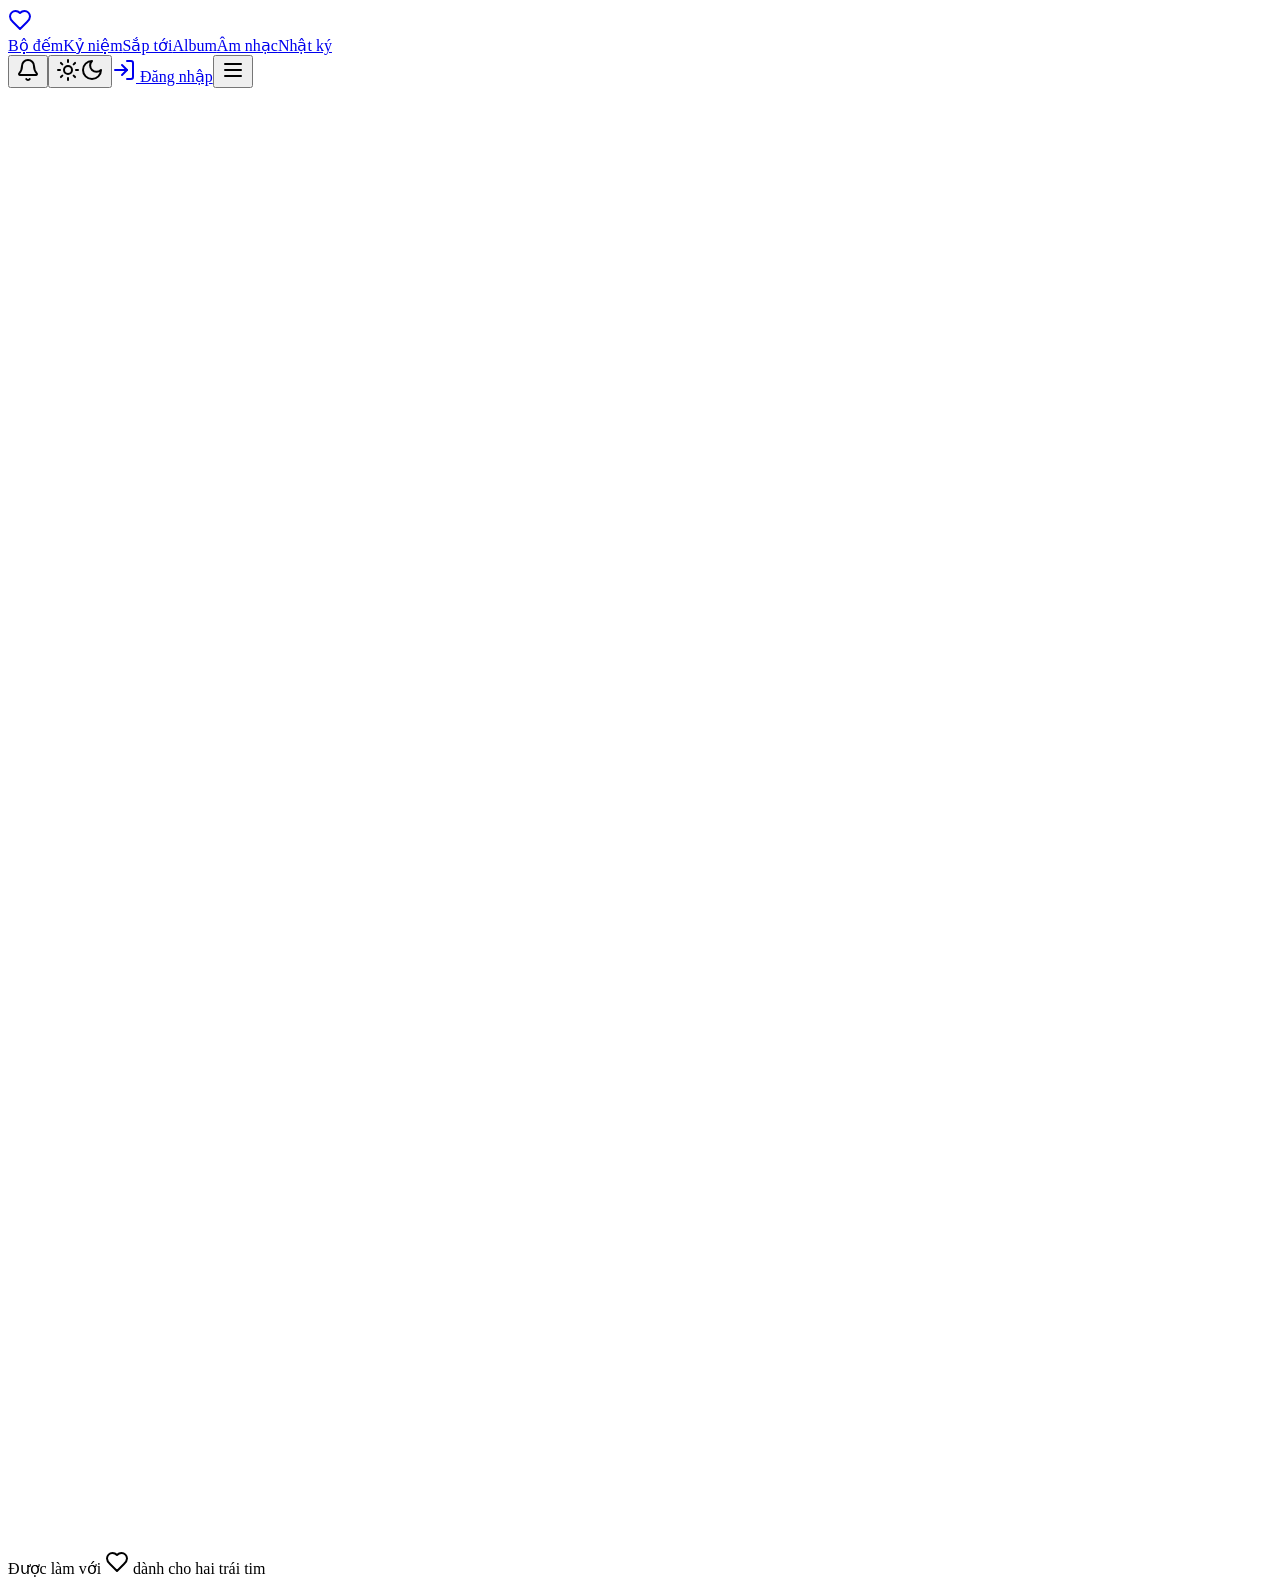
==== index.html @ 39ffdd84 "Add files via upload" ====
<!DOCTYPE html><!--MErMUudcMoKUfOVUXWgeL--><html lang="vi" class="__variable_6d0faf __variable_8149aa"><head><meta charSet="utf-8"/><meta name="viewport" content="width=device-width, initial-scale=1"/><link rel="stylesheet" href="/_next/static/css/051e83f7795ea4bc.css" data-precedence="next"/><link rel="preload" as="script" fetchPriority="low" href="/_next/static/chunks/webpack-a908bea2ae0d6012.js"/><script src="/_next/static/chunks/4bd1b696-c023c6e3521b1417.js" async=""></script><script src="/_next/static/chunks/255-09fb0d129bb12f51.js" async=""></script><script src="/_next/static/chunks/main-app-3d567fc9f764b488.js" async=""></script><script src="/_next/static/chunks/44530001-6a14ce924906b4cd.js" async=""></script><script src="/_next/static/chunks/545-3b29d9e974eccf56.js" async=""></script><script src="/_next/static/chunks/82-1ed20d29b1942eb7.js" async=""></script><script src="/_next/static/chunks/146-676a3ccfbc1ae2bc.js" async=""></script><script src="/_next/static/chunks/619-9168df9c2a29b74b.js" async=""></script><script src="/_next/static/chunks/848-14072fbcd5449dd8.js" async=""></script><script src="/_next/static/chunks/577-89d31c0e419f32e5.js" async=""></script><script src="/_next/static/chunks/531-cd89e9d6afe585ce.js" async=""></script><script src="/_next/static/chunks/app/layout-2a44fe46a2966924.js" async=""></script><script src="/_next/static/chunks/app/error-6f0ba57e7aeb6a8e.js" async=""></script><script src="/_next/static/chunks/app/not-found-c13239a4c99b8b50.js" async=""></script><script src="/_next/static/chunks/269-0a876ef532975222.js" async=""></script><script src="/_next/static/chunks/583-d622b06c8421e267.js" async=""></script><script src="/_next/static/chunks/app/page-93a877b13f9a6d4b.js" async=""></script><meta name="theme-color" media="(prefers-color-scheme: light)" content="#fdf2f8"/><meta name="theme-color" media="(prefers-color-scheme: dark)" content="#14101c"/><title>Couple Love Counter - Đếm ngày yêu nhau</title><meta name="description" content="Website dành cho các cặp đôi: đếm ngày yêu nhau theo thời gian thực, lưu giữ kỷ niệm, album ảnh, playlist và nhật ký tình yêu."/><meta name="application-name" content="Couple Love Counter"/><meta name="keywords" content="đếm ngày yêu nhau,love counter,kỷ niệm tình yêu,album ảnh cặp đôi,nhật ký tình yêu"/><meta name="robots" content="index, follow"/><link rel="canonical" href="http://localhost:3000/"/><meta property="og:title" content="Couple Love Counter - Đếm ngày yêu nhau"/><meta property="og:description" content="Website dành cho các cặp đôi: đếm ngày yêu nhau theo thời gian thực, lưu giữ kỷ niệm, album ảnh, playlist và nhật ký tình yêu."/><meta property="og:url" content="http://localhost:3000/"/><meta property="og:site_name" content="Couple Love Counter"/><meta property="og:locale" content="vi_VN"/><meta property="og:type" content="website"/><meta name="twitter:card" content="summary"/><meta name="twitter:title" content="Couple Love Counter - Đếm ngày yêu nhau"/><meta name="twitter:description" content="Website dành cho các cặp đôi: đếm ngày yêu nhau theo thời gian thực, lưu giữ kỷ niệm, album ảnh, playlist và nhật ký tình yêu."/><link rel="icon" href="/icon.svg?c6a1fd4ae6cc5571" type="image/svg+xml" sizes="any"/><script src="/_next/static/chunks/polyfills-42372ed130431b0a.js" noModule=""></script></head><body class="min-h-screen font-sans antialiased"><div hidden=""><!--$--><!--/$--></div><script>((a,b,c,d,e,f,g,h)=>{let i=document.documentElement,j=["light","dark"];function k(b){var c;(Array.isArray(a)?a:[a]).forEach(a=>{let c="class"===a,d=c&&f?e.map(a=>f[a]||a):e;c?(i.classList.remove(...d),i.classList.add(f&&f[b]?f[b]:b)):i.setAttribute(a,b)}),c=b,h&&j.includes(c)&&(i.style.colorScheme=c)}if(d)k(d);else try{let a=localStorage.getItem(b)||c,d=g&&"system"===a?window.matchMedia("(prefers-color-scheme: dark)").matches?"dark":"light":a;k(d)}catch(a){}})("class","theme","system",null,["light","dark"],null,true,true)</script><div class="app-bg" aria-hidden="true"></div><div class="pointer-events-none fixed inset-0 -z-10 overflow-hidden" aria-hidden="true"><div class="absolute -left-24 top-1/4 size-72 animate-float rounded-full bg-pink-300/30 blur-3xl dark:bg-pink-600/15"></div><div class="absolute -right-24 top-2/3 size-80 animate-float-slow rounded-full bg-purple-300/30 blur-3xl dark:bg-purple-600/15"></div></div><header class="fixed inset-x-0 top-0 z-50 border-b border-border/50 bg-background/70 backdrop-blur-xl"><div class="container flex h-16 items-center justify-between gap-4"><a class="flex items-center gap-2 font-semibold" aria-label="Trang chủ" href="/"><svg xmlns="http://www.w3.org/2000/svg" width="24" height="24" viewBox="0 0 24 24" fill="none" stroke="currentColor" stroke-width="2" stroke-linecap="round" stroke-linejoin="round" class="lucide lucide-heart size-5 animate-heartbeat fill-pink-500 text-pink-500"><path d="M19 14c1.49-1.46 3-3.21 3-5.5A5.5 5.5 0 0 0 16.5 3c-1.76 0-3 .5-4.5 2-1.5-1.5-2.74-2-4.5-2A5.5 5.5 0 0 0 2 8.5c0 2.3 1.5 4.05 3 5.5l7 7Z"></path></svg><div aria-hidden="true" class="animate-pulse rounded-2xl bg-primary/10 dark:bg-white/10 h-5 w-24"></div></a><nav class="hidden items-center gap-1 lg:flex" aria-label="Điều hướng chính"><a class="rounded-full px-3 py-1.5 text-sm text-muted-foreground transition-colors hover:bg-accent hover:text-accent-foreground" href="/#counter">Bộ đếm</a><a class="rounded-full px-3 py-1.5 text-sm text-muted-foreground transition-colors hover:bg-accent hover:text-accent-foreground" href="/#timeline">Kỷ niệm</a><a class="rounded-full px-3 py-1.5 text-sm text-muted-foreground transition-colors hover:bg-accent hover:text-accent-foreground" href="/#upcoming">Sắp tới</a><a class="rounded-full px-3 py-1.5 text-sm text-muted-foreground transition-colors hover:bg-accent hover:text-accent-foreground" href="/#album">Album</a><a class="rounded-full px-3 py-1.5 text-sm text-muted-foreground transition-colors hover:bg-accent hover:text-accent-foreground" href="/#music">Âm nhạc</a><a class="rounded-full px-3 py-1.5 text-sm text-muted-foreground transition-colors hover:bg-accent hover:text-accent-foreground" href="/#diary">Nhật ký</a></nav><div class="flex items-center gap-1"><button class="inline-flex items-center justify-center gap-2 whitespace-nowrap rounded-full text-sm font-medium transition-all focus-visible:outline-none focus-visible:ring-2 focus-visible:ring-ring focus-visible:ring-offset-2 focus-visible:ring-offset-background disabled:pointer-events-none disabled:opacity-50 [&amp;_svg]:pointer-events-none [&amp;_svg]:size-4 [&amp;_svg]:shrink-0 hover:bg-accent hover:text-accent-foreground size-10" aria-label="Tắt thông báo" title="Tắt thông báo"><svg xmlns="http://www.w3.org/2000/svg" width="24" height="24" viewBox="0 0 24 24" fill="none" stroke="currentColor" stroke-width="2" stroke-linecap="round" stroke-linejoin="round" class="lucide lucide-bell"><path d="M10.268 21a2 2 0 0 0 3.464 0"></path><path d="M3.262 15.326A1 1 0 0 0 4 17h16a1 1 0 0 0 .74-1.673C19.41 13.956 18 12.499 18 8A6 6 0 0 0 6 8c0 4.499-1.411 5.956-2.738 7.326"></path></svg></button><button class="inline-flex items-center justify-center gap-2 whitespace-nowrap rounded-full text-sm font-medium transition-all focus-visible:outline-none focus-visible:ring-2 focus-visible:ring-ring focus-visible:ring-offset-2 focus-visible:ring-offset-background disabled:pointer-events-none disabled:opacity-50 [&amp;_svg]:pointer-events-none [&amp;_svg]:size-4 [&amp;_svg]:shrink-0 hover:bg-accent hover:text-accent-foreground size-10" aria-label="Đổi giao diện sáng/tối" title="Đổi giao diện sáng/tối"><svg xmlns="http://www.w3.org/2000/svg" width="24" height="24" viewBox="0 0 24 24" fill="none" stroke="currentColor" stroke-width="2" stroke-linecap="round" stroke-linejoin="round" class="lucide lucide-sun dark:hidden"><circle cx="12" cy="12" r="4"></circle><path d="M12 2v2"></path><path d="M12 20v2"></path><path d="m4.93 4.93 1.41 1.41"></path><path d="m17.66 17.66 1.41 1.41"></path><path d="M2 12h2"></path><path d="M20 12h2"></path><path d="m6.34 17.66-1.41 1.41"></path><path d="m19.07 4.93-1.41 1.41"></path></svg><svg xmlns="http://www.w3.org/2000/svg" width="24" height="24" viewBox="0 0 24 24" fill="none" stroke="currentColor" stroke-width="2" stroke-linecap="round" stroke-linejoin="round" class="lucide lucide-moon hidden dark:block"><path d="M12 3a6 6 0 0 0 9 9 9 9 0 1 1-9-9Z"></path></svg></button><a class="items-center justify-center gap-2 whitespace-nowrap rounded-full font-medium transition-all focus-visible:outline-none focus-visible:ring-2 focus-visible:ring-ring focus-visible:ring-offset-2 focus-visible:ring-offset-background disabled:pointer-events-none disabled:opacity-50 [&amp;_svg]:pointer-events-none [&amp;_svg]:size-4 [&amp;_svg]:shrink-0 bg-secondary text-secondary-foreground hover:bg-secondary/70 h-8 px-3 text-xs hidden sm:inline-flex" href="/login/"><svg xmlns="http://www.w3.org/2000/svg" width="24" height="24" viewBox="0 0 24 24" fill="none" stroke="currentColor" stroke-width="2" stroke-linecap="round" stroke-linejoin="round" class="lucide lucide-log-in"><path d="M15 3h4a2 2 0 0 1 2 2v14a2 2 0 0 1-2 2h-4"></path><polyline points="10 17 15 12 10 7"></polyline><line x1="15" x2="3" y1="12" y2="12"></line></svg> Đăng nhập</a><button class="inline-flex items-center justify-center gap-2 whitespace-nowrap rounded-full text-sm font-medium transition-all focus-visible:outline-none focus-visible:ring-2 focus-visible:ring-ring focus-visible:ring-offset-2 focus-visible:ring-offset-background disabled:pointer-events-none disabled:opacity-50 [&amp;_svg]:pointer-events-none [&amp;_svg]:size-4 [&amp;_svg]:shrink-0 hover:bg-accent hover:text-accent-foreground size-10 lg:hidden" aria-label="Mở menu" aria-expanded="false"><svg xmlns="http://www.w3.org/2000/svg" width="24" height="24" viewBox="0 0 24 24" fill="none" stroke="currentColor" stroke-width="2" stroke-linecap="round" stroke-linejoin="round" class="lucide lucide-menu"><line x1="4" x2="20" y1="12" y2="12"></line><line x1="4" x2="20" y1="6" y2="6"></line><line x1="4" x2="20" y1="18" y2="18"></line></svg></button></div></div></header><main><script type="application/ld+json">{"@context":"https://schema.org","@type":"WebSite","name":"Couple Love Counter","url":"http://localhost:3000","inLanguage":"vi-VN","description":"Đếm ngày yêu nhau, lưu giữ kỷ niệm, album ảnh và nhật ký tình yêu dành cho các cặp đôi."}</script><div class="container pb-32"><section class="relative overflow-hidden pb-6 pt-28 text-center md:pt-36" aria-labelledby="hero-title"><div class="pointer-events-none absolute inset-0" aria-hidden="true"><span class="absolute bottom-0 text-pink-400/70" style="left:8%;opacity:0;transform:none"><svg xmlns="http://www.w3.org/2000/svg" width="24" height="24" viewBox="0 0 24 24" fill="none" stroke="currentColor" stroke-width="2" stroke-linecap="round" stroke-linejoin="round" class="lucide lucide-heart fill-current" style="width:14px;height:14px"><path d="M19 14c1.49-1.46 3-3.21 3-5.5A5.5 5.5 0 0 0 16.5 3c-1.76 0-3 .5-4.5 2-1.5-1.5-2.74-2-4.5-2A5.5 5.5 0 0 0 2 8.5c0 2.3 1.5 4.05 3 5.5l7 7Z"></path></svg></span><span class="absolute bottom-0 text-pink-400/70" style="left:45%;opacity:0;transform:none"><svg xmlns="http://www.w3.org/2000/svg" width="24" height="24" viewBox="0 0 24 24" fill="none" stroke="currentColor" stroke-width="2" stroke-linecap="round" stroke-linejoin="round" class="lucide lucide-heart fill-current" style="width:20px;height:20px"><path d="M19 14c1.49-1.46 3-3.21 3-5.5A5.5 5.5 0 0 0 16.5 3c-1.76 0-3 .5-4.5 2-1.5-1.5-2.74-2-4.5-2A5.5 5.5 0 0 0 2 8.5c0 2.3 1.5 4.05 3 5.5l7 7Z"></path></svg></span><span class="absolute bottom-0 text-pink-400/70" style="left:82%;opacity:0;transform:none"><svg xmlns="http://www.w3.org/2000/svg" width="24" height="24" viewBox="0 0 24 24" fill="none" stroke="currentColor" stroke-width="2" stroke-linecap="round" stroke-linejoin="round" class="lucide lucide-heart fill-current" style="width:26px;height:26px"><path d="M19 14c1.49-1.46 3-3.21 3-5.5A5.5 5.5 0 0 0 16.5 3c-1.76 0-3 .5-4.5 2-1.5-1.5-2.74-2-4.5-2A5.5 5.5 0 0 0 2 8.5c0 2.3 1.5 4.05 3 5.5l7 7Z"></path></svg></span><span class="absolute bottom-0 text-pink-400/70" style="left:23%;opacity:0;transform:none"><svg xmlns="http://www.w3.org/2000/svg" width="24" height="24" viewBox="0 0 24 24" fill="none" stroke="currentColor" stroke-width="2" stroke-linecap="round" stroke-linejoin="round" class="lucide lucide-heart fill-current" style="width:32px;height:32px"><path d="M19 14c1.49-1.46 3-3.21 3-5.5A5.5 5.5 0 0 0 16.5 3c-1.76 0-3 .5-4.5 2-1.5-1.5-2.74-2-4.5-2A5.5 5.5 0 0 0 2 8.5c0 2.3 1.5 4.05 3 5.5l7 7Z"></path></svg></span><span class="absolute bottom-0 text-pink-400/70" style="left:60%;opacity:0;transform:none"><svg xmlns="http://www.w3.org/2000/svg" width="24" height="24" viewBox="0 0 24 24" fill="none" stroke="currentColor" stroke-width="2" stroke-linecap="round" stroke-linejoin="round" class="lucide lucide-heart fill-current" style="width:14px;height:14px"><path d="M19 14c1.49-1.46 3-3.21 3-5.5A5.5 5.5 0 0 0 16.5 3c-1.76 0-3 .5-4.5 2-1.5-1.5-2.74-2-4.5-2A5.5 5.5 0 0 0 2 8.5c0 2.3 1.5 4.05 3 5.5l7 7Z"></path></svg></span><span class="absolute bottom-0 text-pink-400/70" style="left:1%;opacity:0;transform:none"><svg xmlns="http://www.w3.org/2000/svg" width="24" height="24" viewBox="0 0 24 24" fill="none" stroke="currentColor" stroke-width="2" stroke-linecap="round" stroke-linejoin="round" class="lucide lucide-heart fill-current" style="width:20px;height:20px"><path d="M19 14c1.49-1.46 3-3.21 3-5.5A5.5 5.5 0 0 0 16.5 3c-1.76 0-3 .5-4.5 2-1.5-1.5-2.74-2-4.5-2A5.5 5.5 0 0 0 2 8.5c0 2.3 1.5 4.05 3 5.5l7 7Z"></path></svg></span><span class="absolute bottom-0 text-pink-400/70" style="left:38%;opacity:0;transform:none"><svg xmlns="http://www.w3.org/2000/svg" width="24" height="24" viewBox="0 0 24 24" fill="none" stroke="currentColor" stroke-width="2" stroke-linecap="round" stroke-linejoin="round" class="lucide lucide-heart fill-current" style="width:26px;height:26px"><path d="M19 14c1.49-1.46 3-3.21 3-5.5A5.5 5.5 0 0 0 16.5 3c-1.76 0-3 .5-4.5 2-1.5-1.5-2.74-2-4.5-2A5.5 5.5 0 0 0 2 8.5c0 2.3 1.5 4.05 3 5.5l7 7Z"></path></svg></span><span class="absolute bottom-0 text-pink-400/70" style="left:75%;opacity:0;transform:none"><svg xmlns="http://www.w3.org/2000/svg" width="24" height="24" viewBox="0 0 24 24" fill="none" stroke="currentColor" stroke-width="2" stroke-linecap="round" stroke-linejoin="round" class="lucide lucide-heart fill-current" style="width:32px;height:32px"><path d="M19 14c1.49-1.46 3-3.21 3-5.5A5.5 5.5 0 0 0 16.5 3c-1.76 0-3 .5-4.5 2-1.5-1.5-2.74-2-4.5-2A5.5 5.5 0 0 0 2 8.5c0 2.3 1.5 4.05 3 5.5l7 7Z"></path></svg></span><span class="absolute bottom-0 text-pink-400/70" style="left:16%;opacity:0;transform:none"><svg xmlns="http://www.w3.org/2000/svg" width="24" height="24" viewBox="0 0 24 24" fill="none" stroke="currentColor" stroke-width="2" stroke-linecap="round" stroke-linejoin="round" class="lucide lucide-heart fill-current" style="width:14px;height:14px"><path d="M19 14c1.49-1.46 3-3.21 3-5.5A5.5 5.5 0 0 0 16.5 3c-1.76 0-3 .5-4.5 2-1.5-1.5-2.74-2-4.5-2A5.5 5.5 0 0 0 2 8.5c0 2.3 1.5 4.05 3 5.5l7 7Z"></path></svg></span><span class="absolute bottom-0 text-pink-400/70" style="left:53%;opacity:0;transform:none"><svg xmlns="http://www.w3.org/2000/svg" width="24" height="24" viewBox="0 0 24 24" fill="none" stroke="currentColor" stroke-width="2" stroke-linecap="round" stroke-linejoin="round" class="lucide lucide-heart fill-current" style="width:20px;height:20px"><path d="M19 14c1.49-1.46 3-3.21 3-5.5A5.5 5.5 0 0 0 16.5 3c-1.76 0-3 .5-4.5 2-1.5-1.5-2.74-2-4.5-2A5.5 5.5 0 0 0 2 8.5c0 2.3 1.5 4.05 3 5.5l7 7Z"></path></svg></span></div><div class="relative"><div class="flex flex-col items-center gap-6"><div class="flex items-center gap-4"><div aria-hidden="true" class="animate-pulse bg-primary/10 dark:bg-white/10 size-32 rounded-full sm:size-44"></div><div aria-hidden="true" class="animate-pulse bg-primary/10 dark:bg-white/10 size-32 rounded-full sm:size-44"></div></div><div aria-hidden="true" class="animate-pulse rounded-2xl bg-primary/10 dark:bg-white/10 h-12 w-64 sm:w-96"></div><div aria-hidden="true" class="animate-pulse rounded-2xl bg-primary/10 dark:bg-white/10 h-5 w-72 sm:w-[28rem]"></div></div></div></section><section id="counter" class="scroll-mt-24 py-8 md:py-12" style="opacity:0;transform:translateY(24px)"><div class="mb-8 flex flex-col gap-4 sm:flex-row sm:items-end sm:justify-between"><div class="flex items-start gap-3"><span class="grid size-11 shrink-0 place-items-center rounded-2xl bg-gradient-to-br from-pink-500 to-fuchsia-500 text-white shadow-lg shadow-pink-500/30"><svg xmlns="http://www.w3.org/2000/svg" width="24" height="24" viewBox="0 0 24 24" fill="none" stroke="currentColor" stroke-width="2" stroke-linecap="round" stroke-linejoin="round" class="lucide lucide-timer size-5"><line x1="10" x2="14" y1="2" y2="2"></line><line x1="12" x2="15" y1="14" y2="11"></line><circle cx="12" cy="14" r="8"></circle></svg></span><div><h2 class="text-2xl font-bold tracking-tight md:text-3xl">Thời gian bên nhau</h2><p class="mt-1 text-sm text-muted-foreground md:text-base">Từng giây trôi qua đều là một phần của câu chuyện mình</p></div></div></div><div class="rounded-3xl border border-border/60 bg-card/80 text-card-foreground shadow-xl shadow-pink-500/5 backdrop-blur-md p-6 md:p-10"><div class="text-center"><div aria-hidden="true" class="animate-pulse rounded-2xl bg-primary/10 dark:bg-white/10 mx-auto h-12 w-72 md:w-[28rem]"></div></div><dl class="mt-8 grid grid-cols-2 gap-3 md:grid-cols-4 md:gap-5"><div class="rounded-3xl bg-gradient-to-br from-pink-50 to-purple-50 p-5 text-center dark:from-pink-950/40 dark:to-purple-950/40"><dd class="text-3xl font-bold tabular-nums text-primary md:text-4xl"><div aria-hidden="true" class="animate-pulse rounded-2xl bg-primary/10 dark:bg-white/10 mx-auto h-9 w-24"></div></dd><dt class="mt-1 text-sm font-medium text-muted-foreground">Tổng số <!-- -->ngày</dt></div><div class="rounded-3xl bg-gradient-to-br from-pink-50 to-purple-50 p-5 text-center dark:from-pink-950/40 dark:to-purple-950/40"><dd class="text-3xl font-bold tabular-nums text-primary md:text-4xl"><div aria-hidden="true" class="animate-pulse rounded-2xl bg-primary/10 dark:bg-white/10 mx-auto h-9 w-24"></div></dd><dt class="mt-1 text-sm font-medium text-muted-foreground">Tổng số <!-- -->giờ</dt></div><div class="rounded-3xl bg-gradient-to-br from-pink-50 to-purple-50 p-5 text-center dark:from-pink-950/40 dark:to-purple-950/40"><dd class="text-3xl font-bold tabular-nums text-primary md:text-4xl"><div aria-hidden="true" class="animate-pulse rounded-2xl bg-primary/10 dark:bg-white/10 mx-auto h-9 w-24"></div></dd><dt class="mt-1 text-sm font-medium text-muted-foreground">Tổng số <!-- -->phút</dt></div><div class="rounded-3xl bg-gradient-to-br from-pink-50 to-purple-50 p-5 text-center dark:from-pink-950/40 dark:to-purple-950/40"><dd class="text-3xl font-bold tabular-nums text-primary md:text-4xl"><div aria-hidden="true" class="animate-pulse rounded-2xl bg-primary/10 dark:bg-white/10 mx-auto h-9 w-24"></div></dd><dt class="mt-1 text-sm font-medium text-muted-foreground">Tổng số <!-- -->giây</dt></div></dl></div></section><section class="scroll-mt-24 py-8 md:py-12" style="opacity:0;transform:translateY(24px)"><div class="mb-8 flex flex-col gap-4 sm:flex-row sm:items-end sm:justify-between"><div class="flex items-start gap-3"><span class="grid size-11 shrink-0 place-items-center rounded-2xl bg-gradient-to-br from-pink-500 to-fuchsia-500 text-white shadow-lg shadow-pink-500/30"><svg xmlns="http://www.w3.org/2000/svg" width="24" height="24" viewBox="0 0 24 24" fill="none" stroke="currentColor" stroke-width="2" stroke-linecap="round" stroke-linejoin="round" class="lucide lucide-sparkles size-5"><path d="M9.937 15.5A2 2 0 0 0 8.5 14.063l-6.135-1.582a.5.5 0 0 1 0-.962L8.5 9.936A2 2 0 0 0 9.937 8.5l1.582-6.135a.5.5 0 0 1 .963 0L14.063 8.5A2 2 0 0 0 15.5 9.937l6.135 1.581a.5.5 0 0 1 0 .964L15.5 14.063a2 2 0 0 0-1.437 1.437l-1.582 6.135a.5.5 0 0 1-.963 0z"></path><path d="M20 3v4"></path><path d="M22 5h-4"></path><path d="M4 17v2"></path><path d="M5 18H3"></path></svg></span><div><h2 class="text-2xl font-bold tracking-tight md:text-3xl">Những con số đặc biệt</h2><p class="mt-1 text-sm text-muted-foreground md:text-base">Tự động tính từ ngày hai bạn bắt đầu yêu</p></div></div></div><div class="grid grid-cols-1 gap-4 sm:grid-cols-2 lg:grid-cols-4"><div class="rounded-3xl border border-border/60 bg-card/80 text-card-foreground shadow-xl shadow-pink-500/5 backdrop-blur-md p-6 text-center transition-transform hover:-translate-y-1"><div class="text-4xl" aria-hidden="true">❤️</div><div class="mt-3 text-4xl font-bold tabular-nums text-primary"><div aria-hidden="true" class="animate-pulse rounded-2xl bg-primary/10 dark:bg-white/10 mx-auto h-10 w-20"></div></div><p class="mt-2 text-sm font-medium">Số ngày bên nhau</p><p class="mt-0.5 text-xs text-muted-foreground">ngày</p></div><div class="rounded-3xl border border-border/60 bg-card/80 text-card-foreground shadow-xl shadow-pink-500/5 backdrop-blur-md p-6 text-center transition-transform hover:-translate-y-1"><div class="text-4xl" aria-hidden="true">🌙</div><div class="mt-3 text-4xl font-bold tabular-nums text-primary"><div aria-hidden="true" class="animate-pulse rounded-2xl bg-primary/10 dark:bg-white/10 mx-auto h-10 w-20"></div></div><p class="mt-2 text-sm font-medium">Số lần cùng đón sinh nhật</p><p class="mt-0.5 text-xs text-muted-foreground">Thêm sinh nhật trong trang quản trị</p></div><div class="rounded-3xl border border-border/60 bg-card/80 text-card-foreground shadow-xl shadow-pink-500/5 backdrop-blur-md p-6 text-center transition-transform hover:-translate-y-1"><div class="text-4xl" aria-hidden="true">🎄</div><div class="mt-3 text-4xl font-bold tabular-nums text-primary"><div aria-hidden="true" class="animate-pulse rounded-2xl bg-primary/10 dark:bg-white/10 mx-auto h-10 w-20"></div></div><p class="mt-2 text-sm font-medium">Số mùa Noel đã trải qua</p><p class="mt-0.5 text-xs text-muted-foreground">mùa Noel</p></div><div class="rounded-3xl border border-border/60 bg-card/80 text-card-foreground shadow-xl shadow-pink-500/5 backdrop-blur-md p-6 text-center transition-transform hover:-translate-y-1"><div class="text-4xl" aria-hidden="true">🎆</div><div class="mt-3 text-4xl font-bold tabular-nums text-primary"><div aria-hidden="true" class="animate-pulse rounded-2xl bg-primary/10 dark:bg-white/10 mx-auto h-10 w-20"></div></div><p class="mt-2 text-sm font-medium">Số lần đón năm mới cùng nhau</p><p class="mt-0.5 text-xs text-muted-foreground">lần</p></div></div></section><section id="timeline" class="scroll-mt-24 py-8 md:py-12" style="opacity:0;transform:translateY(24px)"><div class="mb-8 flex flex-col gap-4 sm:flex-row sm:items-end sm:justify-between"><div class="flex items-start gap-3"><span class="grid size-11 shrink-0 place-items-center rounded-2xl bg-gradient-to-br from-pink-500 to-fuchsia-500 text-white shadow-lg shadow-pink-500/30"><svg xmlns="http://www.w3.org/2000/svg" width="24" height="24" viewBox="0 0 24 24" fill="none" stroke="currentColor" stroke-width="2" stroke-linecap="round" stroke-linejoin="round" class="lucide lucide-calendar-heart size-5"><path d="M3 10h18V6a2 2 0 0 0-2-2H5a2 2 0 0 0-2 2v14a2 2 0 0 0 2 2h7"></path><path d="M8 2v4"></path><path d="M16 2v4"></path><path d="M21.29 14.7a2.43 2.43 0 0 0-2.65-.52c-.3.12-.57.3-.8.53l-.34.34-.35-.34a2.43 2.43 0 0 0-2.65-.53c-.3.12-.56.3-.79.53-.95.94-1 2.53.2 3.74L17.5 22l3.6-3.55c1.2-1.21 1.14-2.8.19-3.74Z"></path></svg></span><div><h2 class="text-2xl font-bold tracking-tight md:text-3xl">Dòng thời gian kỷ niệm</h2><p class="mt-1 text-sm text-muted-foreground md:text-base">Những cột mốc đáng nhớ trên hành trình của hai bạn</p></div></div></div><div class="mx-auto max-w-3xl space-y-6"><div aria-hidden="true" class="animate-pulse bg-primary/10 dark:bg-white/10 h-28 w-full rounded-3xl"></div><div aria-hidden="true" class="animate-pulse bg-primary/10 dark:bg-white/10 h-28 w-full rounded-3xl"></div><div aria-hidden="true" class="animate-pulse bg-primary/10 dark:bg-white/10 h-28 w-full rounded-3xl"></div></div></section><section id="upcoming" class="scroll-mt-24 py-8 md:py-12" style="opacity:0;transform:translateY(24px)"><div class="mb-8 flex flex-col gap-4 sm:flex-row sm:items-end sm:justify-between"><div class="flex items-start gap-3"><span class="grid size-11 shrink-0 place-items-center rounded-2xl bg-gradient-to-br from-pink-500 to-fuchsia-500 text-white shadow-lg shadow-pink-500/30"><svg xmlns="http://www.w3.org/2000/svg" width="24" height="24" viewBox="0 0 24 24" fill="none" stroke="currentColor" stroke-width="2" stroke-linecap="round" stroke-linejoin="round" class="lucide lucide-calendar-clock size-5"><path d="M21 7.5V6a2 2 0 0 0-2-2H5a2 2 0 0 0-2 2v14a2 2 0 0 0 2 2h3.5"></path><path d="M16 2v4"></path><path d="M8 2v4"></path><path d="M3 10h5"></path><path d="M17.5 17.5 16 16.3V14"></path><circle cx="16" cy="16" r="6"></circle></svg></span><div><h2 class="text-2xl font-bold tracking-tight md:text-3xl">Ngày sắp tới</h2><p class="mt-1 text-sm text-muted-foreground md:text-base">Kỷ niệm và các dịp lễ gần nhất đang chờ hai bạn</p></div></div></div><div class="grid gap-3 md:grid-cols-2"><div aria-hidden="true" class="animate-pulse bg-primary/10 dark:bg-white/10 h-20 rounded-3xl"></div><div aria-hidden="true" class="animate-pulse bg-primary/10 dark:bg-white/10 h-20 rounded-3xl"></div><div aria-hidden="true" class="animate-pulse bg-primary/10 dark:bg-white/10 h-20 rounded-3xl"></div><div aria-hidden="true" class="animate-pulse bg-primary/10 dark:bg-white/10 h-20 rounded-3xl"></div></div></section><section id="album" class="scroll-mt-24 py-8 md:py-12" style="opacity:0;transform:translateY(24px)"><div class="mb-8 flex flex-col gap-4 sm:flex-row sm:items-end sm:justify-between"><div class="flex items-start gap-3"><span class="grid size-11 shrink-0 place-items-center rounded-2xl bg-gradient-to-br from-pink-500 to-fuchsia-500 text-white shadow-lg shadow-pink-500/30"><svg xmlns="http://www.w3.org/2000/svg" width="24" height="24" viewBox="0 0 24 24" fill="none" stroke="currentColor" stroke-width="2" stroke-linecap="round" stroke-linejoin="round" class="lucide lucide-images size-5"><path d="M18 22H4a2 2 0 0 1-2-2V6"></path><path d="m22 13-1.296-1.296a2.41 2.41 0 0 0-3.408 0L11 18"></path><circle cx="12" cy="8" r="2"></circle><rect width="16" height="16" x="6" y="2" rx="2"></rect></svg></span><div><h2 class="text-2xl font-bold tracking-tight md:text-3xl">Album ảnh</h2><p class="mt-1 text-sm text-muted-foreground md:text-base">Những khoảnh khắc được lưu giữ mãi mãi</p></div></div></div><div class="grid grid-cols-2 gap-3 md:grid-cols-3 lg:grid-cols-4"><div aria-hidden="true" class="animate-pulse bg-primary/10 dark:bg-white/10 aspect-square rounded-3xl"></div><div aria-hidden="true" class="animate-pulse bg-primary/10 dark:bg-white/10 aspect-square rounded-3xl"></div><div aria-hidden="true" class="animate-pulse bg-primary/10 dark:bg-white/10 aspect-square rounded-3xl"></div><div aria-hidden="true" class="animate-pulse bg-primary/10 dark:bg-white/10 aspect-square rounded-3xl"></div><div aria-hidden="true" class="animate-pulse bg-primary/10 dark:bg-white/10 aspect-square rounded-3xl"></div><div aria-hidden="true" class="animate-pulse bg-primary/10 dark:bg-white/10 aspect-square rounded-3xl"></div><div aria-hidden="true" class="animate-pulse bg-primary/10 dark:bg-white/10 aspect-square rounded-3xl"></div><div aria-hidden="true" class="animate-pulse bg-primary/10 dark:bg-white/10 aspect-square rounded-3xl"></div></div></section><section id="music" class="scroll-mt-24 py-8 md:py-12" style="opacity:0;transform:translateY(24px)"><div class="mb-8 flex flex-col gap-4 sm:flex-row sm:items-end sm:justify-between"><div class="flex items-start gap-3"><span class="grid size-11 shrink-0 place-items-center rounded-2xl bg-gradient-to-br from-pink-500 to-fuchsia-500 text-white shadow-lg shadow-pink-500/30"><svg xmlns="http://www.w3.org/2000/svg" width="24" height="24" viewBox="0 0 24 24" fill="none" stroke="currentColor" stroke-width="2" stroke-linecap="round" stroke-linejoin="round" class="lucide lucide-music2 size-5"><circle cx="8" cy="18" r="4"></circle><path d="M12 18V2l7 4"></path></svg></span><div><h2 class="text-2xl font-bold tracking-tight md:text-3xl">Bài hát của chúng mình</h2><p class="mt-1 text-sm text-muted-foreground md:text-base">Playlist được lưu lại, lần sau mở web là nghe tiếp ngay</p></div></div></div><div class="space-y-3"><div aria-hidden="true" class="animate-pulse bg-primary/10 dark:bg-white/10 h-16 rounded-3xl"></div><div aria-hidden="true" class="animate-pulse bg-primary/10 dark:bg-white/10 h-16 rounded-3xl"></div><div aria-hidden="true" class="animate-pulse bg-primary/10 dark:bg-white/10 h-16 rounded-3xl"></div></div></section><section id="diary" class="scroll-mt-24 py-8 md:py-12" style="opacity:0;transform:translateY(24px)"><div class="mb-8 flex flex-col gap-4 sm:flex-row sm:items-end sm:justify-between"><div class="flex items-start gap-3"><span class="grid size-11 shrink-0 place-items-center rounded-2xl bg-gradient-to-br from-pink-500 to-fuchsia-500 text-white shadow-lg shadow-pink-500/30"><svg xmlns="http://www.w3.org/2000/svg" width="24" height="24" viewBox="0 0 24 24" fill="none" stroke="currentColor" stroke-width="2" stroke-linecap="round" stroke-linejoin="round" class="lucide lucide-book-heart size-5"><path d="M16 8.2A2.22 2.22 0 0 0 13.8 6c-.8 0-1.4.3-1.8.9-.4-.6-1-.9-1.8-.9A2.22 2.22 0 0 0 8 8.2c0 .6.3 1.2.7 1.6A226.652 226.652 0 0 0 12 13a404 404 0 0 0 3.3-3.1 2.413 2.413 0 0 0 .7-1.7"></path><path d="M4 19.5v-15A2.5 2.5 0 0 1 6.5 2H19a1 1 0 0 1 1 1v18a1 1 0 0 1-1 1H6.5a1 1 0 0 1 0-5H20"></path></svg></span><div><h2 class="text-2xl font-bold tracking-tight md:text-3xl">Nhật ký tình yêu</h2><p class="mt-1 text-sm text-muted-foreground md:text-base">Nơi hai bạn viết lại những điều muốn nhớ mãi</p></div></div></div><div class="grid gap-5 md:grid-cols-2 lg:grid-cols-3"><div aria-hidden="true" class="animate-pulse bg-primary/10 dark:bg-white/10 h-72 rounded-3xl"></div><div aria-hidden="true" class="animate-pulse bg-primary/10 dark:bg-white/10 h-72 rounded-3xl"></div><div aria-hidden="true" class="animate-pulse bg-primary/10 dark:bg-white/10 h-72 rounded-3xl"></div></div></section></div><!--$--><!--/$--></main><footer class="border-t border-border/50 py-10 pb-32 text-center text-sm text-muted-foreground"><p class="flex items-center justify-center gap-1.5">Được làm với <svg xmlns="http://www.w3.org/2000/svg" width="24" height="24" viewBox="0 0 24 24" fill="none" stroke="currentColor" stroke-width="2" stroke-linecap="round" stroke-linejoin="round" class="lucide lucide-heart size-4 fill-pink-500 text-pink-500"><path d="M19 14c1.49-1.46 3-3.21 3-5.5A5.5 5.5 0 0 0 16.5 3c-1.76 0-3 .5-4.5 2-1.5-1.5-2.74-2-4.5-2A5.5 5.5 0 0 0 2 8.5c0 2.3 1.5 4.05 3 5.5l7 7Z"></path></svg> dành cho hai trái tim</p></footer><section aria-label="Notifications alt+T" tabindex="-1" aria-live="polite" aria-relevant="additions text" aria-atomic="false"></section><audio preload="metadata"></audio><div class="fixed z-40 overflow-hidden rounded-3xl border border-border bg-card shadow-2xl pointer-events-none -left-[9999px] top-0 w-[22rem]" aria-hidden="true"><div class="aspect-video w-full hidden"></div></div><script src="/_next/static/chunks/webpack-a908bea2ae0d6012.js" id="_R_" async=""></script><script>(self.__next_f=self.__next_f||[]).push([0])</script><script>self.__next_f.push([1,"1:\"$Sreact.fragment\"\n2:I[1715,[\"730\",\"static/chunks/44530001-6a14ce924906b4cd.js\",\"545\",\"static/chunks/545-3b29d9e974eccf56.js\",\"82\",\"static/chunks/82-1ed20d29b1942eb7.js\",\"146\",\"static/chunks/146-676a3ccfbc1ae2bc.js\",\"619\",\"static/chunks/619-9168df9c2a29b74b.js\",\"848\",\"static/chunks/848-14072fbcd5449dd8.js\",\"577\",\"static/chunks/577-89d31c0e419f32e5.js\",\"531\",\"static/chunks/531-cd89e9d6afe585ce.js\",\"177\",\"static/chunks/app/layout-2a44fe46a2966924.js\"],\"ThemeProvider\"]\n3:I[4852,[\"730\",\"static/chunks/44530001-6a14ce924906b4cd.js\",\"545\",\"static/chunks/545-3b29d9e974eccf56.js\",\"82\",\"static/chunks/82-1ed20d29b1942eb7.js\",\"146\",\"static/chunks/146-676a3ccfbc1ae2bc.js\",\"619\",\"static/chunks/619-9168df9c2a29b74b.js\",\"848\",\"static/chunks/848-14072fbcd5449dd8.js\",\"577\",\"static/chunks/577-89d31c0e419f32e5.js\",\"531\",\"static/chunks/531-cd89e9d6afe585ce.js\",\"177\",\"static/chunks/app/layout-2a44fe46a2966924.js\"],\"AuthProvider\"]\n4:I[8923,[\"730\",\"static/chunks/44530001-6a14ce924906b4cd.js\",\"545\",\"static/chunks/545-3b29d9e974eccf56.js\",\"82\",\"static/chunks/82-1ed20d29b1942eb7.js\",\"146\",\"static/chunks/146-676a3ccfbc1ae2bc.js\",\"619\",\"static/chunks/619-9168df9c2a29b74b.js\",\"848\",\"static/chunks/848-14072fbcd5449dd8.js\",\"577\",\"static/chunks/577-89d31c0e419f32e5.js\",\"531\",\"static/chunks/531-cd89e9d6afe585ce.js\",\"177\",\"static/chunks/app/layout-2a44fe46a2966924.js\"],\"CoupleProvider\"]\n5:I[8129,[\"730\",\"static/chunks/44530001-6a14ce924906b4cd.js\",\"545\",\"static/chunks/545-3b29d9e974eccf56.js\",\"82\",\"static/chunks/82-1ed20d29b1942eb7.js\",\"146\",\"static/chunks/146-676a3ccfbc1ae2bc.js\",\"619\",\"static/chunks/619-9168df9c2a29b74b.js\",\"848\",\"static/chunks/848-14072fbcd5449dd8.js\",\"577\",\"static/chunks/577-89d31c0e419f32e5.js\",\"531\",\"static/chunks/531-cd89e9d6afe585ce.js\",\"177\",\"static/chunks/app/layout-2a44fe46a2966924.js\"],\"NotificationProvider\"]\n6:I[5827,[\"730\",\"static/chunks/44530001-6a14ce924906b4cd.js\",\"545\",\"static/chunks/545-3b29d9e974eccf56.js\",\"82\",\"static/chunks/82-1ed20d29b1942eb7.js\",\"146\",\"static/chunks/146-676a3ccfbc1ae2bc.js\",\"619\",\"static/c"])</script><script>self.__next_f.push([1,"hunks/619-9168df9c2a29b74b.js\",\"848\",\"static/chunks/848-14072fbcd5449dd8.js\",\"577\",\"static/chunks/577-89d31c0e419f32e5.js\",\"531\",\"static/chunks/531-cd89e9d6afe585ce.js\",\"177\",\"static/chunks/app/layout-2a44fe46a2966924.js\"],\"PlayerProvider\"]\n7:I[2938,[\"730\",\"static/chunks/44530001-6a14ce924906b4cd.js\",\"545\",\"static/chunks/545-3b29d9e974eccf56.js\",\"82\",\"static/chunks/82-1ed20d29b1942eb7.js\",\"146\",\"static/chunks/146-676a3ccfbc1ae2bc.js\",\"619\",\"static/chunks/619-9168df9c2a29b74b.js\",\"848\",\"static/chunks/848-14072fbcd5449dd8.js\",\"577\",\"static/chunks/577-89d31c0e419f32e5.js\",\"531\",\"static/chunks/531-cd89e9d6afe585ce.js\",\"177\",\"static/chunks/app/layout-2a44fe46a2966924.js\"],\"SiteHeader\"]\n8:I[9766,[],\"\"]\n9:I[9520,[\"545\",\"static/chunks/545-3b29d9e974eccf56.js\",\"39\",\"static/chunks/app/error-6f0ba57e7aeb6a8e.js\"],\"default\"]\na:I[8924,[],\"\"]\nb:I[2619,[\"619\",\"static/chunks/619-9168df9c2a29b74b.js\",\"345\",\"static/chunks/app/not-found-c13239a4c99b8b50.js\"],\"\"]\nc:I[1783,[\"730\",\"static/chunks/44530001-6a14ce924906b4cd.js\",\"545\",\"static/chunks/545-3b29d9e974eccf56.js\",\"82\",\"static/chunks/82-1ed20d29b1942eb7.js\",\"146\",\"static/chunks/146-676a3ccfbc1ae2bc.js\",\"619\",\"static/chunks/619-9168df9c2a29b74b.js\",\"848\",\"static/chunks/848-14072fbcd5449dd8.js\",\"577\",\"static/chunks/577-89d31c0e419f32e5.js\",\"531\",\"static/chunks/531-cd89e9d6afe585ce.js\",\"177\",\"static/chunks/app/layout-2a44fe46a2966924.js\"],\"MusicPlayer\"]\nd:I[5021,[\"730\",\"static/chunks/44530001-6a14ce924906b4cd.js\",\"545\",\"static/chunks/545-3b29d9e974eccf56.js\",\"82\",\"static/chunks/82-1ed20d29b1942eb7.js\",\"146\",\"static/chunks/146-676a3ccfbc1ae2bc.js\",\"619\",\"static/chunks/619-9168df9c2a29b74b.js\",\"848\",\"static/chunks/848-14072fbcd5449dd8.js\",\"577\",\"static/chunks/577-89d31c0e419f32e5.js\",\"531\",\"static/chunks/531-cd89e9d6afe585ce.js\",\"177\",\"static/chunks/app/layout-2a44fe46a2966924.js\"],\"NotificationPopup\"]\ne:I[2626,[\"730\",\"static/chunks/44530001-6a14ce924906b4cd.js\",\"545\",\"static/chunks/545-3b29d9e974eccf56.js\",\"82\",\"static/chunks/82-1ed20d29b1942eb7.js\",\"146\",\"static/chunks/146-676a3ccf"])</script><script>self.__next_f.push([1,"bc1ae2bc.js\",\"619\",\"static/chunks/619-9168df9c2a29b74b.js\",\"848\",\"static/chunks/848-14072fbcd5449dd8.js\",\"577\",\"static/chunks/577-89d31c0e419f32e5.js\",\"531\",\"static/chunks/531-cd89e9d6afe585ce.js\",\"177\",\"static/chunks/app/layout-2a44fe46a2966924.js\"],\"AppToaster\"]\nf:I[8628,[\"730\",\"static/chunks/44530001-6a14ce924906b4cd.js\",\"545\",\"static/chunks/545-3b29d9e974eccf56.js\",\"82\",\"static/chunks/82-1ed20d29b1942eb7.js\",\"146\",\"static/chunks/146-676a3ccfbc1ae2bc.js\",\"269\",\"static/chunks/269-0a876ef532975222.js\",\"531\",\"static/chunks/531-cd89e9d6afe585ce.js\",\"583\",\"static/chunks/583-d622b06c8421e267.js\",\"974\",\"static/chunks/app/page-93a877b13f9a6d4b.js\"],\"Hero\"]\n10:I[6533,[\"730\",\"static/chunks/44530001-6a14ce924906b4cd.js\",\"545\",\"static/chunks/545-3b29d9e974eccf56.js\",\"82\",\"static/chunks/82-1ed20d29b1942eb7.js\",\"146\",\"static/chunks/146-676a3ccfbc1ae2bc.js\",\"269\",\"static/chunks/269-0a876ef532975222.js\",\"531\",\"static/chunks/531-cd89e9d6afe585ce.js\",\"583\",\"static/chunks/583-d622b06c8421e267.js\",\"974\",\"static/chunks/app/page-93a877b13f9a6d4b.js\"],\"LoveTimer\"]\n11:I[5184,[\"730\",\"static/chunks/44530001-6a14ce924906b4cd.js\",\"545\",\"static/chunks/545-3b29d9e974eccf56.js\",\"82\",\"static/chunks/82-1ed20d29b1942eb7.js\",\"146\",\"static/chunks/146-676a3ccfbc1ae2bc.js\",\"269\",\"static/chunks/269-0a876ef532975222.js\",\"531\",\"static/chunks/531-cd89e9d6afe585ce.js\",\"583\",\"static/chunks/583-d622b06c8421e267.js\",\"974\",\"static/chunks/app/page-93a877b13f9a6d4b.js\"],\"SpecialCounters\"]\n12:I[3275,[\"730\",\"static/chunks/44530001-6a14ce924906b4cd.js\",\"545\",\"static/chunks/545-3b29d9e974eccf56.js\",\"82\",\"static/chunks/82-1ed20d29b1942eb7.js\",\"146\",\"static/chunks/146-676a3ccfbc1ae2bc.js\",\"269\",\"static/chunks/269-0a876ef532975222.js\",\"531\",\"static/chunks/531-cd89e9d6afe585ce.js\",\"583\",\"static/chunks/583-d622b06c8421e267.js\",\"974\",\"static/chunks/app/page-93a877b13f9a6d4b.js\"],\"TimelineSection\"]\n13:I[3355,[\"730\",\"static/chunks/44530001-6a14ce924906b4cd.js\",\"545\",\"static/chunks/545-3b29d9e974eccf56.js\",\"82\",\"static/chunks/82-1ed20d29b1942eb7.js\",\"146\",\"static/chunks/"])</script><script>self.__next_f.push([1,"146-676a3ccfbc1ae2bc.js\",\"269\",\"static/chunks/269-0a876ef532975222.js\",\"531\",\"static/chunks/531-cd89e9d6afe585ce.js\",\"583\",\"static/chunks/583-d622b06c8421e267.js\",\"974\",\"static/chunks/app/page-93a877b13f9a6d4b.js\"],\"UpcomingSection\"]\n14:I[9486,[\"730\",\"static/chunks/44530001-6a14ce924906b4cd.js\",\"545\",\"static/chunks/545-3b29d9e974eccf56.js\",\"82\",\"static/chunks/82-1ed20d29b1942eb7.js\",\"146\",\"static/chunks/146-676a3ccfbc1ae2bc.js\",\"269\",\"static/chunks/269-0a876ef532975222.js\",\"531\",\"static/chunks/531-cd89e9d6afe585ce.js\",\"583\",\"static/chunks/583-d622b06c8421e267.js\",\"974\",\"static/chunks/app/page-93a877b13f9a6d4b.js\"],\"GallerySection\"]\n15:I[9117,[\"730\",\"static/chunks/44530001-6a14ce924906b4cd.js\",\"545\",\"static/chunks/545-3b29d9e974eccf56.js\",\"82\",\"static/chunks/82-1ed20d29b1942eb7.js\",\"146\",\"static/chunks/146-676a3ccfbc1ae2bc.js\",\"269\",\"static/chunks/269-0a876ef532975222.js\",\"531\",\"static/chunks/531-cd89e9d6afe585ce.js\",\"583\",\"static/chunks/583-d622b06c8421e267.js\",\"974\",\"static/chunks/app/page-93a877b13f9a6d4b.js\"],\"MusicSection\"]\n16:I[3244,[\"730\",\"static/chunks/44530001-6a14ce924906b4cd.js\",\"545\",\"static/chunks/545-3b29d9e974eccf56.js\",\"82\",\"static/chunks/82-1ed20d29b1942eb7.js\",\"146\",\"static/chunks/146-676a3ccfbc1ae2bc.js\",\"269\",\"static/chunks/269-0a876ef532975222.js\",\"531\",\"static/chunks/531-cd89e9d6afe585ce.js\",\"583\",\"static/chunks/583-d622b06c8421e267.js\",\"974\",\"static/chunks/app/page-93a877b13f9a6d4b.js\"],\"DiarySection\"]\n17:I[4431,[],\"OutletBoundary\"]\n1b:I[7150,[],\"\"]\n:HL[\"/_next/static/css/051e83f7795ea4bc.css\",\"style\"]\n"])</script><script>self.__next_f.push([1,"0:{\"P\":null,\"b\":\"MErMUudcMoKUfOVUXWgeL\",\"p\":\"\",\"c\":[\"\",\"\"],\"i\":false,\"f\":[[[\"\",{\"children\":[\"__PAGE__\",{}]},\"$undefined\",\"$undefined\",true],[\"\",[\"$\",\"$1\",\"c\",{\"children\":[[[\"$\",\"link\",\"0\",{\"rel\":\"stylesheet\",\"href\":\"/_next/static/css/051e83f7795ea4bc.css\",\"precedence\":\"next\",\"crossOrigin\":\"$undefined\",\"nonce\":\"$undefined\"}]],[\"$\",\"html\",null,{\"lang\":\"vi\",\"suppressHydrationWarning\":true,\"className\":\"__variable_6d0faf __variable_8149aa\",\"children\":[\"$\",\"body\",null,{\"className\":\"min-h-screen font-sans antialiased\",\"children\":[\"$\",\"$L2\",null,{\"attribute\":\"class\",\"defaultTheme\":\"system\",\"enableSystem\":true,\"disableTransitionOnChange\":true,\"children\":[\"$\",\"$L3\",null,{\"children\":[\"$\",\"$L4\",null,{\"children\":[\"$\",\"$L5\",null,{\"children\":[\"$\",\"$L6\",null,{\"children\":[[\"$\",\"div\",null,{\"className\":\"app-bg\",\"aria-hidden\":\"true\"}],[\"$\",\"div\",null,{\"className\":\"pointer-events-none fixed inset-0 -z-10 overflow-hidden\",\"aria-hidden\":\"true\",\"children\":[[\"$\",\"div\",null,{\"className\":\"absolute -left-24 top-1/4 size-72 animate-float rounded-full bg-pink-300/30 blur-3xl dark:bg-pink-600/15\"}],[\"$\",\"div\",null,{\"className\":\"absolute -right-24 top-2/3 size-80 animate-float-slow rounded-full bg-purple-300/30 blur-3xl dark:bg-purple-600/15\"}]]}],[\"$\",\"$L7\",null,{}],[\"$\",\"main\",null,{\"children\":[\"$\",\"$L8\",null,{\"parallelRouterKey\":\"children\",\"error\":\"$9\",\"errorStyles\":[],\"errorScripts\":[],\"template\":[\"$\",\"$La\",null,{}],\"templateStyles\":\"$undefined\",\"templateScripts\":\"$undefined\",\"notFound\":[[\"$\",\"div\",null,{\"className\":\"container flex min-h-screen flex-col items-center justify-center gap-4 text-center\",\"children\":[[\"$\",\"svg\",null,{\"ref\":\"$undefined\",\"xmlns\":\"http://www.w3.org/2000/svg\",\"width\":24,\"height\":24,\"viewBox\":\"0 0 24 24\",\"fill\":\"none\",\"stroke\":\"currentColor\",\"strokeWidth\":2,\"strokeLinecap\":\"round\",\"strokeLinejoin\":\"round\",\"className\":\"lucide lucide-heart size-14 animate-heartbeat fill-pink-500 text-pink-500\",\"children\":[[\"$\",\"path\",\"c3ymky\",{\"d\":\"M19 14c1.49-1.46 3-3.21 3-5.5A5.5 5.5 0 0 0 16.5 3c-1.76 0-3 .5-4.5 2-1.5-1.5-2.74-2-4.5-2A5.5 5.5 0 0 0 2 8.5c0 2.3 1.5 4.05 3 5.5l7 7Z\"}],\"$undefined\"]}],[\"$\",\"h1\",null,{\"className\":\"text-3xl font-bold\",\"children\":\"Không tìm thấy trang\"}],[\"$\",\"p\",null,{\"className\":\"text-muted-foreground\",\"children\":\"Có vẻ như trang bạn tìm không tồn tại.\"}],[\"$\",\"$Lb\",null,{\"href\":\"/\",\"children\":\"Về trang chủ\",\"className\":\"inline-flex items-center justify-center gap-2 whitespace-nowrap rounded-full text-sm font-medium transition-all focus-visible:outline-none focus-visible:ring-2 focus-visible:ring-ring focus-visible:ring-offset-2 focus-visible:ring-offset-background disabled:pointer-events-none disabled:opacity-50 [\u0026_svg]:pointer-events-none [\u0026_svg]:size-4 [\u0026_svg]:shrink-0 bg-gradient-to-r from-pink-500 to-fuchsia-500 text-primary-foreground shadow-lg shadow-pink-500/25 hover:shadow-pink-500/40 hover:brightness-105 active:scale-[0.98] h-10 px-5 py-2\",\"ref\":null}]]}],[]],\"forbidden\":\"$undefined\",\"unauthorized\":\"$undefined\"}]}],[\"$\",\"footer\",null,{\"className\":\"border-t border-border/50 py-10 pb-32 text-center text-sm text-muted-foreground\",\"children\":[\"$\",\"p\",null,{\"className\":\"flex items-center justify-center gap-1.5\",\"children\":[\"Được làm với \",[\"$\",\"svg\",null,{\"ref\":\"$undefined\",\"xmlns\":\"http://www.w3.org/2000/svg\",\"width\":24,\"height\":24,\"viewBox\":\"0 0 24 24\",\"fill\":\"none\",\"stroke\":\"currentColor\",\"strokeWidth\":2,\"strokeLinecap\":\"round\",\"strokeLinejoin\":\"round\",\"className\":\"lucide lucide-heart size-4 fill-pink-500 text-pink-500\",\"children\":[[\"$\",\"path\",\"c3ymky\",{\"d\":\"M19 14c1.49-1.46 3-3.21 3-5.5A5.5 5.5 0 0 0 16.5 3c-1.76 0-3 .5-4.5 2-1.5-1.5-2.74-2-4.5-2A5.5 5.5 0 0 0 2 8.5c0 2.3 1.5 4.05 3 5.5l7 7Z\"}],\"$undefined\"]}],\" dành cho hai trái tim\"]}]}],[\"$\",\"$Lc\",null,{}],[\"$\",\"$Ld\",null,{}],[\"$\",\"$Le\",null,{}]]}]}]}]}]}]}]}]]}],{\"children\":[\"__PAGE__\",[\"$\",\"$1\",\"c\",{\"children\":[[[\"$\",\"script\",null,{\"type\":\"application/ld+json\",\"dangerouslySetInnerHTML\":{\"__html\":\"{\\\"@context\\\":\\\"https://schema.org\\\",\\\"@type\\\":\\\"WebSite\\\",\\\"name\\\":\\\"Couple Love Counter\\\",\\\"url\\\":\\\"http://localhost:3000\\\",\\\"inLanguage\\\":\\\"vi-VN\\\",\\\"description\\\":\\\"Đếm ngày yêu nhau, lưu giữ kỷ niệm, album ảnh và nhật ký tình yêu dành cho các cặp đôi.\\\"}\"}}],[\"$\",\"div\",null,{\"className\":\"container pb-32\",\"children\":[null,[\"$\",\"$Lf\",null,{}],[\"$\",\"$L10\",null,{}],[\"$\",\"$L11\",null,{}],[\"$\",\"$L12\",null,{}],[\"$\",\"$L13\",null,{}],[\"$\",\"$L14\",null,{}],[\"$\",\"$L15\",null,{}],[\"$\",\"$L16\",null,{}]]}]],null,[\"$\",\"$L17\",null,{\"children\":[\"$L18\",\"$L19\"]}]]}],{},null,false]},null,false],\"$L1a\",false]],\"m\":\"$undefined\",\"G\":[\"$1b\",[]],\"s\":false,\"S\":true}\n"])</script><script>self.__next_f.push([1,"1c:I[5278,[],\"AsyncMetadataOutlet\"]\n1e:I[4431,[],\"ViewportBoundary\"]\n20:I[4431,[],\"MetadataBoundary\"]\n21:\"$Sreact.suspense\"\n19:[\"$\",\"$L1c\",null,{\"promise\":\"$@1d\"}]\n1a:[\"$\",\"$1\",\"h\",{\"children\":[null,[[\"$\",\"$L1e\",null,{\"children\":\"$L1f\"}],null],[\"$\",\"$L20\",null,{\"children\":[\"$\",\"div\",null,{\"hidden\":true,\"children\":[\"$\",\"$21\",null,{\"fallback\":null,\"children\":\"$L22\"}]}]}]]}]\n"])</script><script>self.__next_f.push([1,"1f:[[\"$\",\"meta\",\"0\",{\"charSet\":\"utf-8\"}],[\"$\",\"meta\",\"1\",{\"name\":\"viewport\",\"content\":\"width=device-width, initial-scale=1\"}],[\"$\",\"meta\",\"2\",{\"name\":\"theme-color\",\"media\":\"(prefers-color-scheme: light)\",\"content\":\"#fdf2f8\"}],[\"$\",\"meta\",\"3\",{\"name\":\"theme-color\",\"media\":\"(prefers-color-scheme: dark)\",\"content\":\"#14101c\"}]]\n18:null\n"])</script><script>self.__next_f.push([1,"23:I[622,[],\"IconMark\"]\n"])</script><script>self.__next_f.push([1,"1d:{\"metadata\":[[\"$\",\"title\",\"0\",{\"children\":\"Couple Love Counter - Đếm ngày yêu nhau\"}],[\"$\",\"meta\",\"1\",{\"name\":\"description\",\"content\":\"Website dành cho các cặp đôi: đếm ngày yêu nhau theo thời gian thực, lưu giữ kỷ niệm, album ảnh, playlist và nhật ký tình yêu.\"}],[\"$\",\"meta\",\"2\",{\"name\":\"application-name\",\"content\":\"Couple Love Counter\"}],[\"$\",\"meta\",\"3\",{\"name\":\"keywords\",\"content\":\"đếm ngày yêu nhau,love counter,kỷ niệm tình yêu,album ảnh cặp đôi,nhật ký tình yêu\"}],[\"$\",\"meta\",\"4\",{\"name\":\"robots\",\"content\":\"index, follow\"}],[\"$\",\"link\",\"5\",{\"rel\":\"canonical\",\"href\":\"http://localhost:3000/\"}],[\"$\",\"meta\",\"6\",{\"property\":\"og:title\",\"content\":\"Couple Love Counter - Đếm ngày yêu nhau\"}],[\"$\",\"meta\",\"7\",{\"property\":\"og:description\",\"content\":\"Website dành cho các cặp đôi: đếm ngày yêu nhau theo thời gian thực, lưu giữ kỷ niệm, album ảnh, playlist và nhật ký tình yêu.\"}],[\"$\",\"meta\",\"8\",{\"property\":\"og:url\",\"content\":\"http://localhost:3000/\"}],[\"$\",\"meta\",\"9\",{\"property\":\"og:site_name\",\"content\":\"Couple Love Counter\"}],[\"$\",\"meta\",\"10\",{\"property\":\"og:locale\",\"content\":\"vi_VN\"}],[\"$\",\"meta\",\"11\",{\"property\":\"og:type\",\"content\":\"website\"}],[\"$\",\"meta\",\"12\",{\"name\":\"twitter:card\",\"content\":\"summary\"}],[\"$\",\"meta\",\"13\",{\"name\":\"twitter:title\",\"content\":\"Couple Love Counter - Đếm ngày yêu nhau\"}],[\"$\",\"meta\",\"14\",{\"name\":\"twitter:description\",\"content\":\"Website dành cho các cặp đôi: đếm ngày yêu nhau theo thời gian thực, lưu giữ kỷ niệm, album ảnh, playlist và nhật ký tình yêu.\"}],[\"$\",\"link\",\"15\",{\"rel\":\"icon\",\"href\":\"/icon.svg?c6a1fd4ae6cc5571\",\"type\":\"image/svg+xml\",\"sizes\":\"any\"}],[\"$\",\"$L23\",\"16\",{}]],\"error\":null,\"digest\":\"$undefined\"}\n"])</script><script>self.__next_f.push([1,"22:\"$1d:metadata\"\n"])</script></body></html>
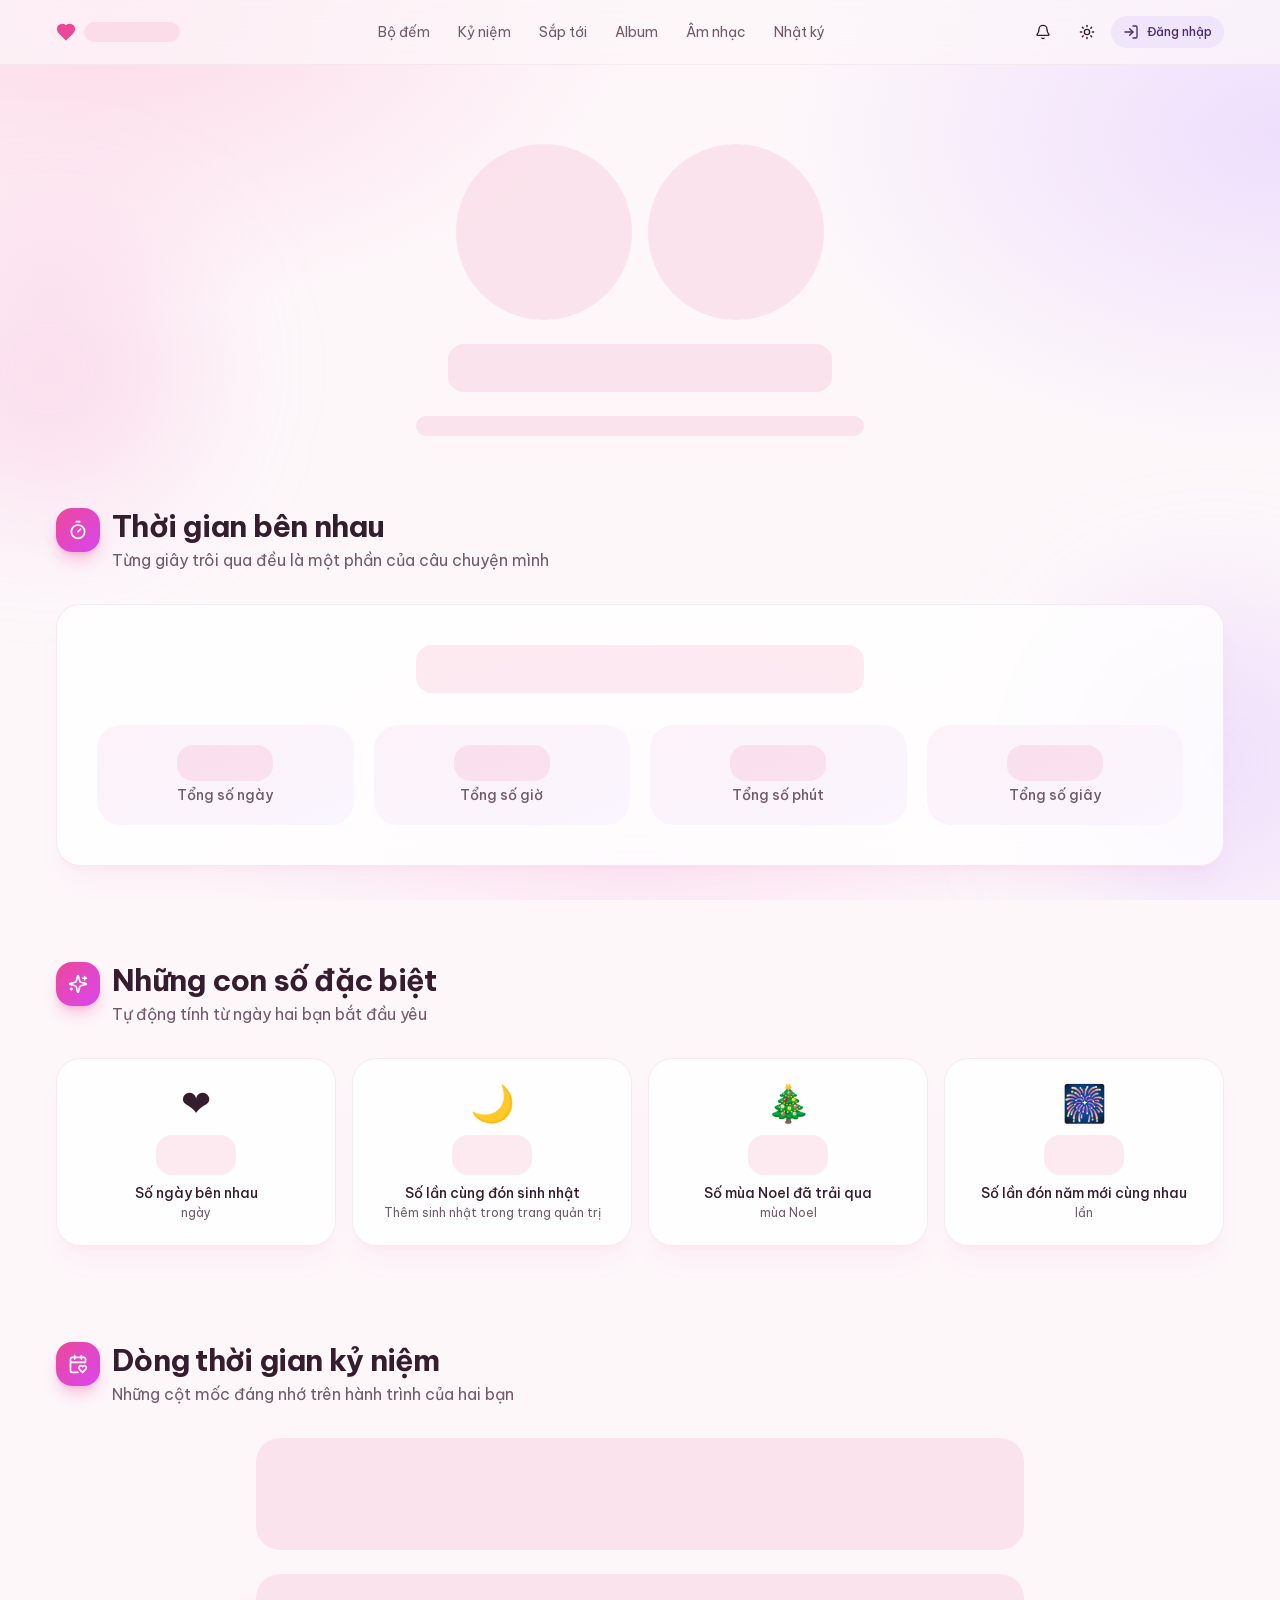
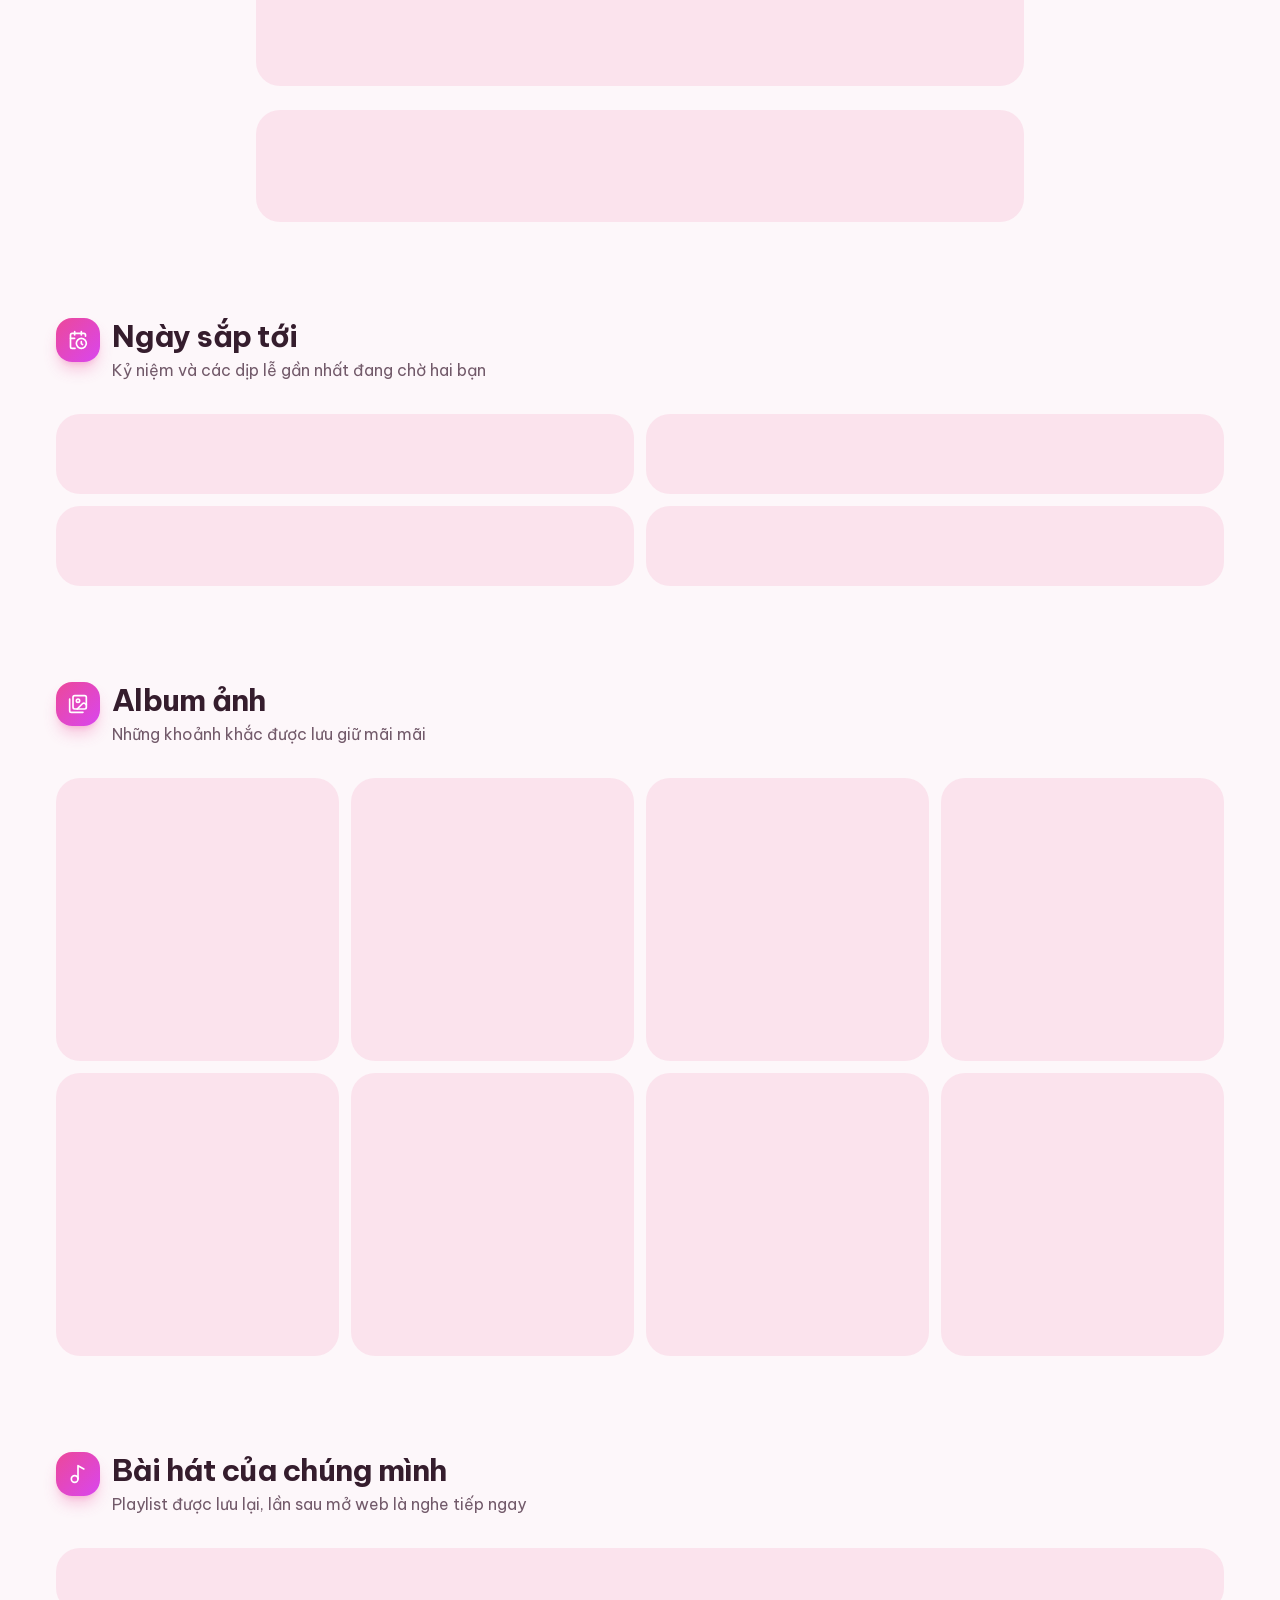
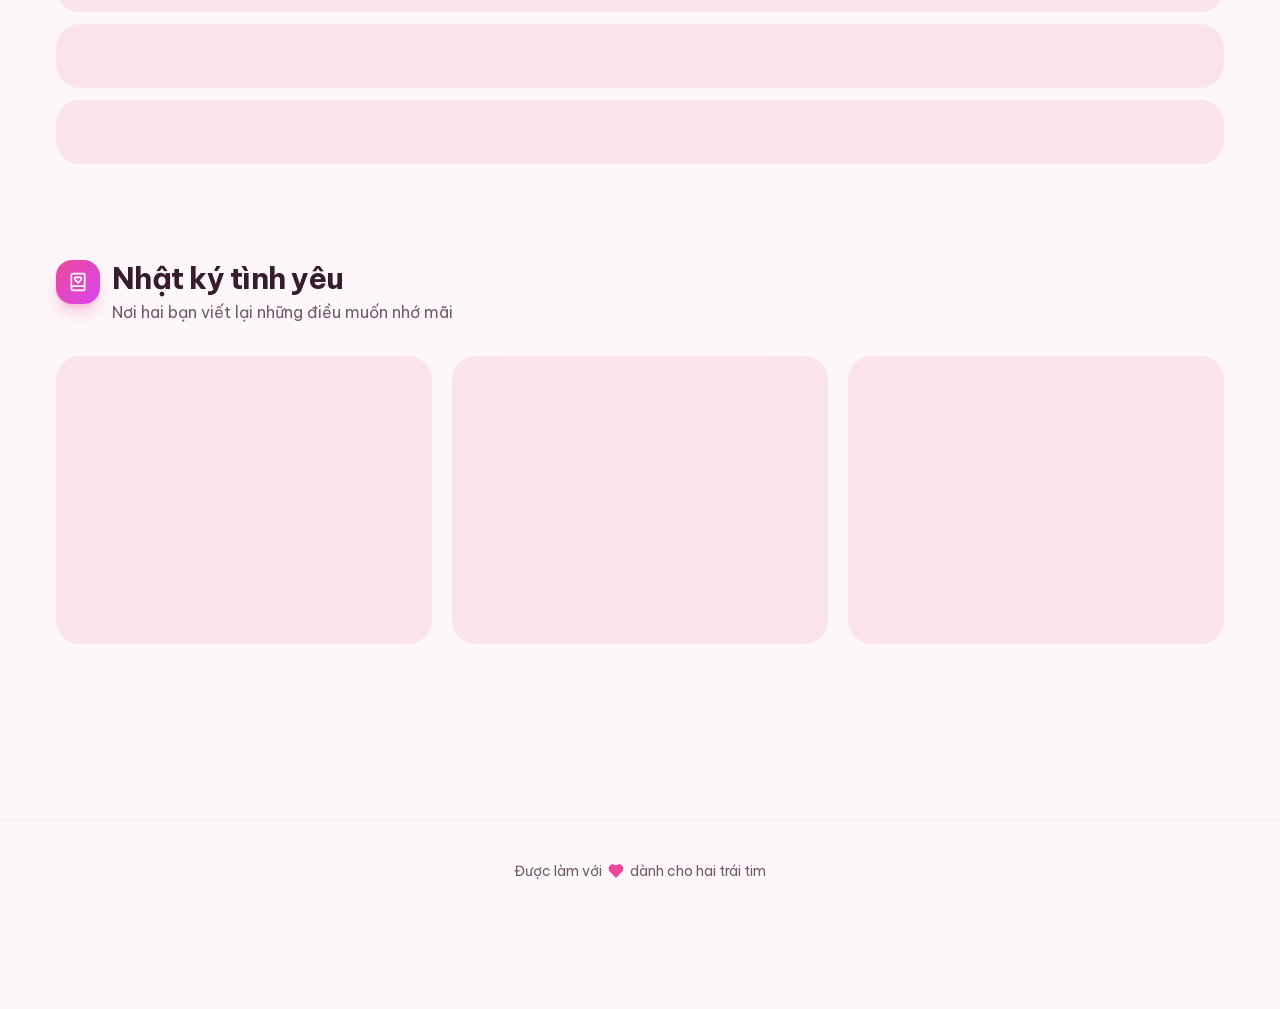
==== commit e9a59be0: "Add files via upload" ====
--- a/index.html
+++ b/index.html
@@ -1 +1 @@
-<!DOCTYPE html><!--MErMUudcMoKUfOVUXWgeL--><html lang="vi" class="__variable_6d0faf __variable_8149aa"><head><meta charSet="utf-8"/><meta name="viewport" content="width=device-width, initial-scale=1"/><link rel="stylesheet" href="/_next/static/css/051e83f7795ea4bc.css" data-precedence="next"/><link rel="preload" as="script" fetchPriority="low" href="/_next/static/chunks/webpack-a908bea2ae0d6012.js"/><script src="/_next/static/chunks/4bd1b696-c023c6e3521b1417.js" async=""></script><script src="/_next/static/chunks/255-09fb0d129bb12f51.js" async=""></script><script src="/_next/static/chunks/main-app-3d567fc9f764b488.js" async=""></script><script src="/_next/static/chunks/44530001-6a14ce924906b4cd.js" async=""></script><script src="/_next/static/chunks/545-3b29d9e974eccf56.js" async=""></script><script src="/_next/static/chunks/82-1ed20d29b1942eb7.js" async=""></script><script src="/_next/static/chunks/146-676a3ccfbc1ae2bc.js" async=""></script><script src="/_next/static/chunks/619-9168df9c2a29b74b.js" async=""></script><script src="/_next/static/chunks/848-14072fbcd5449dd8.js" async=""></script><script src="/_next/static/chunks/577-89d31c0e419f32e5.js" async=""></script><script src="/_next/static/chunks/531-cd89e9d6afe585ce.js" async=""></script><script src="/_next/static/chunks/app/layout-2a44fe46a2966924.js" async=""></script><script src="/_next/static/chunks/app/error-6f0ba57e7aeb6a8e.js" async=""></script><script src="/_next/static/chunks/app/not-found-c13239a4c99b8b50.js" async=""></script><script src="/_next/static/chunks/269-0a876ef532975222.js" async=""></script><script src="/_next/static/chunks/583-d622b06c8421e267.js" async=""></script><script src="/_next/static/chunks/app/page-93a877b13f9a6d4b.js" async=""></script><meta name="theme-color" media="(prefers-color-scheme: light)" content="#fdf2f8"/><meta name="theme-color" media="(prefers-color-scheme: dark)" content="#14101c"/><title>Couple Love Counter - Đếm ngày yêu nhau</title><meta name="description" content="Website dành cho các cặp đôi: đếm ngày yêu nhau theo thời gian thực, lưu giữ kỷ niệm, album ảnh, playlist và nhật ký tình yêu."/><meta name="application-name" content="Couple Love Counter"/><meta name="keywords" content="đếm ngày yêu nhau,love counter,kỷ niệm tình yêu,album ảnh cặp đôi,nhật ký tình yêu"/><meta name="robots" content="index, follow"/><link rel="canonical" href="http://localhost:3000/"/><meta property="og:title" content="Couple Love Counter - Đếm ngày yêu nhau"/><meta property="og:description" content="Website dành cho các cặp đôi: đếm ngày yêu nhau theo thời gian thực, lưu giữ kỷ niệm, album ảnh, playlist và nhật ký tình yêu."/><meta property="og:url" content="http://localhost:3000/"/><meta property="og:site_name" content="Couple Love Counter"/><meta property="og:locale" content="vi_VN"/><meta property="og:type" content="website"/><meta name="twitter:card" content="summary"/><meta name="twitter:title" content="Couple Love Counter - Đếm ngày yêu nhau"/><meta name="twitter:description" content="Website dành cho các cặp đôi: đếm ngày yêu nhau theo thời gian thực, lưu giữ kỷ niệm, album ảnh, playlist và nhật ký tình yêu."/><link rel="icon" href="/icon.svg?c6a1fd4ae6cc5571" type="image/svg+xml" sizes="any"/><script src="/_next/static/chunks/polyfills-42372ed130431b0a.js" noModule=""></script></head><body class="min-h-screen font-sans antialiased"><div hidden=""><!--$--><!--/$--></div><script>((a,b,c,d,e,f,g,h)=>{let i=document.documentElement,j=["light","dark"];function k(b){var c;(Array.isArray(a)?a:[a]).forEach(a=>{let c="class"===a,d=c&&f?e.map(a=>f[a]||a):e;c?(i.classList.remove(...d),i.classList.add(f&&f[b]?f[b]:b)):i.setAttribute(a,b)}),c=b,h&&j.includes(c)&&(i.style.colorScheme=c)}if(d)k(d);else try{let a=localStorage.getItem(b)||c,d=g&&"system"===a?window.matchMedia("(prefers-color-scheme: dark)").matches?"dark":"light":a;k(d)}catch(a){}})("class","theme","system",null,["light","dark"],null,true,true)</script><div class="app-bg" aria-hidden="true"></div><div class="pointer-events-none fixed inset-0 -z-10 overflow-hidden" aria-hidden="true"><div class="absolute -left-24 top-1/4 size-72 animate-float rounded-full bg-pink-300/30 blur-3xl dark:bg-pink-600/15"></div><div class="absolute -right-24 top-2/3 size-80 animate-float-slow rounded-full bg-purple-300/30 blur-3xl dark:bg-purple-600/15"></div></div><header class="fixed inset-x-0 top-0 z-50 border-b border-border/50 bg-background/70 backdrop-blur-xl"><div class="container flex h-16 items-center justify-between gap-4"><a class="flex items-center gap-2 font-semibold" aria-label="Trang chủ" href="/"><svg xmlns="http://www.w3.org/2000/svg" width="24" height="24" viewBox="0 0 24 24" fill="none" stroke="currentColor" stroke-width="2" stroke-linecap="round" stroke-linejoin="round" class="lucide lucide-heart size-5 animate-heartbeat fill-pink-500 text-pink-500"><path d="M19 14c1.49-1.46 3-3.21 3-5.5A5.5 5.5 0 0 0 16.5 3c-1.76 0-3 .5-4.5 2-1.5-1.5-2.74-2-4.5-2A5.5 5.5 0 0 0 2 8.5c0 2.3 1.5 4.05 3 5.5l7 7Z"></path></svg><div aria-hidden="true" class="animate-pulse rounded-2xl bg-primary/10 dark:bg-white/10 h-5 w-24"></div></a><nav class="hidden items-center gap-1 lg:flex" aria-label="Điều hướng chính"><a class="rounded-full px-3 py-1.5 text-sm text-muted-foreground transition-colors hover:bg-accent hover:text-accent-foreground" href="/#counter">Bộ đếm</a><a class="rounded-full px-3 py-1.5 text-sm text-muted-foreground transition-colors hover:bg-accent hover:text-accent-foreground" href="/#timeline">Kỷ niệm</a><a class="rounded-full px-3 py-1.5 text-sm text-muted-foreground transition-colors hover:bg-accent hover:text-accent-foreground" href="/#upcoming">Sắp tới</a><a class="rounded-full px-3 py-1.5 text-sm text-muted-foreground transition-colors hover:bg-accent hover:text-accent-foreground" href="/#album">Album</a><a class="rounded-full px-3 py-1.5 text-sm text-muted-foreground transition-colors hover:bg-accent hover:text-accent-foreground" href="/#music">Âm nhạc</a><a class="rounded-full px-3 py-1.5 text-sm text-muted-foreground transition-colors hover:bg-accent hover:text-accent-foreground" href="/#diary">Nhật ký</a></nav><div class="flex items-center gap-1"><button class="inline-flex items-center justify-center gap-2 whitespace-nowrap rounded-full text-sm font-medium transition-all focus-visible:outline-none focus-visible:ring-2 focus-visible:ring-ring focus-visible:ring-offset-2 focus-visible:ring-offset-background disabled:pointer-events-none disabled:opacity-50 [&amp;_svg]:pointer-events-none [&amp;_svg]:size-4 [&amp;_svg]:shrink-0 hover:bg-accent hover:text-accent-foreground size-10" aria-label="Tắt thông báo" title="Tắt thông báo"><svg xmlns="http://www.w3.org/2000/svg" width="24" height="24" viewBox="0 0 24 24" fill="none" stroke="currentColor" stroke-width="2" stroke-linecap="round" stroke-linejoin="round" class="lucide lucide-bell"><path d="M10.268 21a2 2 0 0 0 3.464 0"></path><path d="M3.262 15.326A1 1 0 0 0 4 17h16a1 1 0 0 0 .74-1.673C19.41 13.956 18 12.499 18 8A6 6 0 0 0 6 8c0 4.499-1.411 5.956-2.738 7.326"></path></svg></button><button class="inline-flex items-center justify-center gap-2 whitespace-nowrap rounded-full text-sm font-medium transition-all focus-visible:outline-none focus-visible:ring-2 focus-visible:ring-ring focus-visible:ring-offset-2 focus-visible:ring-offset-background disabled:pointer-events-none disabled:opacity-50 [&amp;_svg]:pointer-events-none [&amp;_svg]:size-4 [&amp;_svg]:shrink-0 hover:bg-accent hover:text-accent-foreground size-10" aria-label="Đổi giao diện sáng/tối" title="Đổi giao diện sáng/tối"><svg xmlns="http://www.w3.org/2000/svg" width="24" height="24" viewBox="0 0 24 24" fill="none" stroke="currentColor" stroke-width="2" stroke-linecap="round" stroke-linejoin="round" class="lucide lucide-sun dark:hidden"><circle cx="12" cy="12" r="4"></circle><path d="M12 2v2"></path><path d="M12 20v2"></path><path d="m4.93 4.93 1.41 1.41"></path><path d="m17.66 17.66 1.41 1.41"></path><path d="M2 12h2"></path><path d="M20 12h2"></path><path d="m6.34 17.66-1.41 1.41"></path><path d="m19.07 4.93-1.41 1.41"></path></svg><svg xmlns="http://www.w3.org/2000/svg" width="24" height="24" viewBox="0 0 24 24" fill="none" stroke="currentColor" stroke-width="2" stroke-linecap="round" stroke-linejoin="round" class="lucide lucide-moon hidden dark:block"><path d="M12 3a6 6 0 0 0 9 9 9 9 0 1 1-9-9Z"></path></svg></button><a class="items-center justify-center gap-2 whitespace-nowrap rounded-full font-medium transition-all focus-visible:outline-none focus-visible:ring-2 focus-visible:ring-ring focus-visible:ring-offset-2 focus-visible:ring-offset-background disabled:pointer-events-none disabled:opacity-50 [&amp;_svg]:pointer-events-none [&amp;_svg]:size-4 [&amp;_svg]:shrink-0 bg-secondary text-secondary-foreground hover:bg-secondary/70 h-8 px-3 text-xs hidden sm:inline-flex" href="/login/"><svg xmlns="http://www.w3.org/2000/svg" width="24" height="24" viewBox="0 0 24 24" fill="none" stroke="currentColor" stroke-width="2" stroke-linecap="round" stroke-linejoin="round" class="lucide lucide-log-in"><path d="M15 3h4a2 2 0 0 1 2 2v14a2 2 0 0 1-2 2h-4"></path><polyline points="10 17 15 12 10 7"></polyline><line x1="15" x2="3" y1="12" y2="12"></line></svg> Đăng nhập</a><button class="inline-flex items-center justify-center gap-2 whitespace-nowrap rounded-full text-sm font-medium transition-all focus-visible:outline-none focus-visible:ring-2 focus-visible:ring-ring focus-visible:ring-offset-2 focus-visible:ring-offset-background disabled:pointer-events-none disabled:opacity-50 [&amp;_svg]:pointer-events-none [&amp;_svg]:size-4 [&amp;_svg]:shrink-0 hover:bg-accent hover:text-accent-foreground size-10 lg:hidden" aria-label="Mở menu" aria-expanded="false"><svg xmlns="http://www.w3.org/2000/svg" width="24" height="24" viewBox="0 0 24 24" fill="none" stroke="currentColor" stroke-width="2" stroke-linecap="round" stroke-linejoin="round" class="lucide lucide-menu"><line x1="4" x2="20" y1="12" y2="12"></line><line x1="4" x2="20" y1="6" y2="6"></line><line x1="4" x2="20" y1="18" y2="18"></line></svg></button></div></div></header><main><script type="application/ld+json">{"@context":"https://schema.org","@type":"WebSite","name":"Couple Love Counter","url":"http://localhost:3000","inLanguage":"vi-VN","description":"Đếm ngày yêu nhau, lưu giữ kỷ niệm, album ảnh và nhật ký tình yêu dành cho các cặp đôi."}</script><div class="container pb-32"><section class="relative overflow-hidden pb-6 pt-28 text-center md:pt-36" aria-labelledby="hero-title"><div class="pointer-events-none absolute inset-0" aria-hidden="true"><span class="absolute bottom-0 text-pink-400/70" style="left:8%;opacity:0;transform:none"><svg xmlns="http://www.w3.org/2000/svg" width="24" height="24" viewBox="0 0 24 24" fill="none" stroke="currentColor" stroke-width="2" stroke-linecap="round" stroke-linejoin="round" class="lucide lucide-heart fill-current" style="width:14px;height:14px"><path d="M19 14c1.49-1.46 3-3.21 3-5.5A5.5 5.5 0 0 0 16.5 3c-1.76 0-3 .5-4.5 2-1.5-1.5-2.74-2-4.5-2A5.5 5.5 0 0 0 2 8.5c0 2.3 1.5 4.05 3 5.5l7 7Z"></path></svg></span><span class="absolute bottom-0 text-pink-400/70" style="left:45%;opacity:0;transform:none"><svg xmlns="http://www.w3.org/2000/svg" width="24" height="24" viewBox="0 0 24 24" fill="none" stroke="currentColor" stroke-width="2" stroke-linecap="round" stroke-linejoin="round" class="lucide lucide-heart fill-current" style="width:20px;height:20px"><path d="M19 14c1.49-1.46 3-3.21 3-5.5A5.5 5.5 0 0 0 16.5 3c-1.76 0-3 .5-4.5 2-1.5-1.5-2.74-2-4.5-2A5.5 5.5 0 0 0 2 8.5c0 2.3 1.5 4.05 3 5.5l7 7Z"></path></svg></span><span class="absolute bottom-0 text-pink-400/70" style="left:82%;opacity:0;transform:none"><svg xmlns="http://www.w3.org/2000/svg" width="24" height="24" viewBox="0 0 24 24" fill="none" stroke="currentColor" stroke-width="2" stroke-linecap="round" stroke-linejoin="round" class="lucide lucide-heart fill-current" style="width:26px;height:26px"><path d="M19 14c1.49-1.46 3-3.21 3-5.5A5.5 5.5 0 0 0 16.5 3c-1.76 0-3 .5-4.5 2-1.5-1.5-2.74-2-4.5-2A5.5 5.5 0 0 0 2 8.5c0 2.3 1.5 4.05 3 5.5l7 7Z"></path></svg></span><span class="absolute bottom-0 text-pink-400/70" style="left:23%;opacity:0;transform:none"><svg xmlns="http://www.w3.org/2000/svg" width="24" height="24" viewBox="0 0 24 24" fill="none" stroke="currentColor" stroke-width="2" stroke-linecap="round" stroke-linejoin="round" class="lucide lucide-heart fill-current" style="width:32px;height:32px"><path d="M19 14c1.49-1.46 3-3.21 3-5.5A5.5 5.5 0 0 0 16.5 3c-1.76 0-3 .5-4.5 2-1.5-1.5-2.74-2-4.5-2A5.5 5.5 0 0 0 2 8.5c0 2.3 1.5 4.05 3 5.5l7 7Z"></path></svg></span><span class="absolute bottom-0 text-pink-400/70" style="left:60%;opacity:0;transform:none"><svg xmlns="http://www.w3.org/2000/svg" width="24" height="24" viewBox="0 0 24 24" fill="none" stroke="currentColor" stroke-width="2" stroke-linecap="round" stroke-linejoin="round" class="lucide lucide-heart fill-current" style="width:14px;height:14px"><path d="M19 14c1.49-1.46 3-3.21 3-5.5A5.5 5.5 0 0 0 16.5 3c-1.76 0-3 .5-4.5 2-1.5-1.5-2.74-2-4.5-2A5.5 5.5 0 0 0 2 8.5c0 2.3 1.5 4.05 3 5.5l7 7Z"></path></svg></span><span class="absolute bottom-0 text-pink-400/70" style="left:1%;opacity:0;transform:none"><svg xmlns="http://www.w3.org/2000/svg" width="24" height="24" viewBox="0 0 24 24" fill="none" stroke="currentColor" stroke-width="2" stroke-linecap="round" stroke-linejoin="round" class="lucide lucide-heart fill-current" style="width:20px;height:20px"><path d="M19 14c1.49-1.46 3-3.21 3-5.5A5.5 5.5 0 0 0 16.5 3c-1.76 0-3 .5-4.5 2-1.5-1.5-2.74-2-4.5-2A5.5 5.5 0 0 0 2 8.5c0 2.3 1.5 4.05 3 5.5l7 7Z"></path></svg></span><span class="absolute bottom-0 text-pink-400/70" style="left:38%;opacity:0;transform:none"><svg xmlns="http://www.w3.org/2000/svg" width="24" height="24" viewBox="0 0 24 24" fill="none" stroke="currentColor" stroke-width="2" stroke-linecap="round" stroke-linejoin="round" class="lucide lucide-heart fill-current" style="width:26px;height:26px"><path d="M19 14c1.49-1.46 3-3.21 3-5.5A5.5 5.5 0 0 0 16.5 3c-1.76 0-3 .5-4.5 2-1.5-1.5-2.74-2-4.5-2A5.5 5.5 0 0 0 2 8.5c0 2.3 1.5 4.05 3 5.5l7 7Z"></path></svg></span><span class="absolute bottom-0 text-pink-400/70" style="left:75%;opacity:0;transform:none"><svg xmlns="http://www.w3.org/2000/svg" width="24" height="24" viewBox="0 0 24 24" fill="none" stroke="currentColor" stroke-width="2" stroke-linecap="round" stroke-linejoin="round" class="lucide lucide-heart fill-current" style="width:32px;height:32px"><path d="M19 14c1.49-1.46 3-3.21 3-5.5A5.5 5.5 0 0 0 16.5 3c-1.76 0-3 .5-4.5 2-1.5-1.5-2.74-2-4.5-2A5.5 5.5 0 0 0 2 8.5c0 2.3 1.5 4.05 3 5.5l7 7Z"></path></svg></span><span class="absolute bottom-0 text-pink-400/70" style="left:16%;opacity:0;transform:none"><svg xmlns="http://www.w3.org/2000/svg" width="24" height="24" viewBox="0 0 24 24" fill="none" stroke="currentColor" stroke-width="2" stroke-linecap="round" stroke-linejoin="round" class="lucide lucide-heart fill-current" style="width:14px;height:14px"><path d="M19 14c1.49-1.46 3-3.21 3-5.5A5.5 5.5 0 0 0 16.5 3c-1.76 0-3 .5-4.5 2-1.5-1.5-2.74-2-4.5-2A5.5 5.5 0 0 0 2 8.5c0 2.3 1.5 4.05 3 5.5l7 7Z"></path></svg></span><span class="absolute bottom-0 text-pink-400/70" style="left:53%;opacity:0;transform:none"><svg xmlns="http://www.w3.org/2000/svg" width="24" height="24" viewBox="0 0 24 24" fill="none" stroke="currentColor" stroke-width="2" stroke-linecap="round" stroke-linejoin="round" class="lucide lucide-heart fill-current" style="width:20px;height:20px"><path d="M19 14c1.49-1.46 3-3.21 3-5.5A5.5 5.5 0 0 0 16.5 3c-1.76 0-3 .5-4.5 2-1.5-1.5-2.74-2-4.5-2A5.5 5.5 0 0 0 2 8.5c0 2.3 1.5 4.05 3 5.5l7 7Z"></path></svg></span></div><div class="relative"><div class="flex flex-col items-center gap-6"><div class="flex items-center gap-4"><div aria-hidden="true" class="animate-pulse bg-primary/10 dark:bg-white/10 size-32 rounded-full sm:size-44"></div><div aria-hidden="true" class="animate-pulse bg-primary/10 dark:bg-white/10 size-32 rounded-full sm:size-44"></div></div><div aria-hidden="true" class="animate-pulse rounded-2xl bg-primary/10 dark:bg-white/10 h-12 w-64 sm:w-96"></div><div aria-hidden="true" class="animate-pulse rounded-2xl bg-primary/10 dark:bg-white/10 h-5 w-72 sm:w-[28rem]"></div></div></div></section><section id="counter" class="scroll-mt-24 py-8 md:py-12" style="opacity:0;transform:translateY(24px)"><div class="mb-8 flex flex-col gap-4 sm:flex-row sm:items-end sm:justify-between"><div class="flex items-start gap-3"><span class="grid size-11 shrink-0 place-items-center rounded-2xl bg-gradient-to-br from-pink-500 to-fuchsia-500 text-white shadow-lg shadow-pink-500/30"><svg xmlns="http://www.w3.org/2000/svg" width="24" height="24" viewBox="0 0 24 24" fill="none" stroke="currentColor" stroke-width="2" stroke-linecap="round" stroke-linejoin="round" class="lucide lucide-timer size-5"><line x1="10" x2="14" y1="2" y2="2"></line><line x1="12" x2="15" y1="14" y2="11"></line><circle cx="12" cy="14" r="8"></circle></svg></span><div><h2 class="text-2xl font-bold tracking-tight md:text-3xl">Thời gian bên nhau</h2><p class="mt-1 text-sm text-muted-foreground md:text-base">Từng giây trôi qua đều là một phần của câu chuyện mình</p></div></div></div><div class="rounded-3xl border border-border/60 bg-card/80 text-card-foreground shadow-xl shadow-pink-500/5 backdrop-blur-md p-6 md:p-10"><div class="text-center"><div aria-hidden="true" class="animate-pulse rounded-2xl bg-primary/10 dark:bg-white/10 mx-auto h-12 w-72 md:w-[28rem]"></div></div><dl class="mt-8 grid grid-cols-2 gap-3 md:grid-cols-4 md:gap-5"><div class="rounded-3xl bg-gradient-to-br from-pink-50 to-purple-50 p-5 text-center dark:from-pink-950/40 dark:to-purple-950/40"><dd class="text-3xl font-bold tabular-nums text-primary md:text-4xl"><div aria-hidden="true" class="animate-pulse rounded-2xl bg-primary/10 dark:bg-white/10 mx-auto h-9 w-24"></div></dd><dt class="mt-1 text-sm font-medium text-muted-foreground">Tổng số <!-- -->ngày</dt></div><div class="rounded-3xl bg-gradient-to-br from-pink-50 to-purple-50 p-5 text-center dark:from-pink-950/40 dark:to-purple-950/40"><dd class="text-3xl font-bold tabular-nums text-primary md:text-4xl"><div aria-hidden="true" class="animate-pulse rounded-2xl bg-primary/10 dark:bg-white/10 mx-auto h-9 w-24"></div></dd><dt class="mt-1 text-sm font-medium text-muted-foreground">Tổng số <!-- -->giờ</dt></div><div class="rounded-3xl bg-gradient-to-br from-pink-50 to-purple-50 p-5 text-center dark:from-pink-950/40 dark:to-purple-950/40"><dd class="text-3xl font-bold tabular-nums text-primary md:text-4xl"><div aria-hidden="true" class="animate-pulse rounded-2xl bg-primary/10 dark:bg-white/10 mx-auto h-9 w-24"></div></dd><dt class="mt-1 text-sm font-medium text-muted-foreground">Tổng số <!-- -->phút</dt></div><div class="rounded-3xl bg-gradient-to-br from-pink-50 to-purple-50 p-5 text-center dark:from-pink-950/40 dark:to-purple-950/40"><dd class="text-3xl font-bold tabular-nums text-primary md:text-4xl"><div aria-hidden="true" class="animate-pulse rounded-2xl bg-primary/10 dark:bg-white/10 mx-auto h-9 w-24"></div></dd><dt class="mt-1 text-sm font-medium text-muted-foreground">Tổng số <!-- -->giây</dt></div></dl></div></section><section class="scroll-mt-24 py-8 md:py-12" style="opacity:0;transform:translateY(24px)"><div class="mb-8 flex flex-col gap-4 sm:flex-row sm:items-end sm:justify-between"><div class="flex items-start gap-3"><span class="grid size-11 shrink-0 place-items-center rounded-2xl bg-gradient-to-br from-pink-500 to-fuchsia-500 text-white shadow-lg shadow-pink-500/30"><svg xmlns="http://www.w3.org/2000/svg" width="24" height="24" viewBox="0 0 24 24" fill="none" stroke="currentColor" stroke-width="2" stroke-linecap="round" stroke-linejoin="round" class="lucide lucide-sparkles size-5"><path d="M9.937 15.5A2 2 0 0 0 8.5 14.063l-6.135-1.582a.5.5 0 0 1 0-.962L8.5 9.936A2 2 0 0 0 9.937 8.5l1.582-6.135a.5.5 0 0 1 .963 0L14.063 8.5A2 2 0 0 0 15.5 9.937l6.135 1.581a.5.5 0 0 1 0 .964L15.5 14.063a2 2 0 0 0-1.437 1.437l-1.582 6.135a.5.5 0 0 1-.963 0z"></path><path d="M20 3v4"></path><path d="M22 5h-4"></path><path d="M4 17v2"></path><path d="M5 18H3"></path></svg></span><div><h2 class="text-2xl font-bold tracking-tight md:text-3xl">Những con số đặc biệt</h2><p class="mt-1 text-sm text-muted-foreground md:text-base">Tự động tính từ ngày hai bạn bắt đầu yêu</p></div></div></div><div class="grid grid-cols-1 gap-4 sm:grid-cols-2 lg:grid-cols-4"><div class="rounded-3xl border border-border/60 bg-card/80 text-card-foreground shadow-xl shadow-pink-500/5 backdrop-blur-md p-6 text-center transition-transform hover:-translate-y-1"><div class="text-4xl" aria-hidden="true">❤️</div><div class="mt-3 text-4xl font-bold tabular-nums text-primary"><div aria-hidden="true" class="animate-pulse rounded-2xl bg-primary/10 dark:bg-white/10 mx-auto h-10 w-20"></div></div><p class="mt-2 text-sm font-medium">Số ngày bên nhau</p><p class="mt-0.5 text-xs text-muted-foreground">ngày</p></div><div class="rounded-3xl border border-border/60 bg-card/80 text-card-foreground shadow-xl shadow-pink-500/5 backdrop-blur-md p-6 text-center transition-transform hover:-translate-y-1"><div class="text-4xl" aria-hidden="true">🌙</div><div class="mt-3 text-4xl font-bold tabular-nums text-primary"><div aria-hidden="true" class="animate-pulse rounded-2xl bg-primary/10 dark:bg-white/10 mx-auto h-10 w-20"></div></div><p class="mt-2 text-sm font-medium">Số lần cùng đón sinh nhật</p><p class="mt-0.5 text-xs text-muted-foreground">Thêm sinh nhật trong trang quản trị</p></div><div class="rounded-3xl border border-border/60 bg-card/80 text-card-foreground shadow-xl shadow-pink-500/5 backdrop-blur-md p-6 text-center transition-transform hover:-translate-y-1"><div class="text-4xl" aria-hidden="true">🎄</div><div class="mt-3 text-4xl font-bold tabular-nums text-primary"><div aria-hidden="true" class="animate-pulse rounded-2xl bg-primary/10 dark:bg-white/10 mx-auto h-10 w-20"></div></div><p class="mt-2 text-sm font-medium">Số mùa Noel đã trải qua</p><p class="mt-0.5 text-xs text-muted-foreground">mùa Noel</p></div><div class="rounded-3xl border border-border/60 bg-card/80 text-card-foreground shadow-xl shadow-pink-500/5 backdrop-blur-md p-6 text-center transition-transform hover:-translate-y-1"><div class="text-4xl" aria-hidden="true">🎆</div><div class="mt-3 text-4xl font-bold tabular-nums text-primary"><div aria-hidden="true" class="animate-pulse rounded-2xl bg-primary/10 dark:bg-white/10 mx-auto h-10 w-20"></div></div><p class="mt-2 text-sm font-medium">Số lần đón năm mới cùng nhau</p><p class="mt-0.5 text-xs text-muted-foreground">lần</p></div></div></section><section id="timeline" class="scroll-mt-24 py-8 md:py-12" style="opacity:0;transform:translateY(24px)"><div class="mb-8 flex flex-col gap-4 sm:flex-row sm:items-end sm:justify-between"><div class="flex items-start gap-3"><span class="grid size-11 shrink-0 place-items-center rounded-2xl bg-gradient-to-br from-pink-500 to-fuchsia-500 text-white shadow-lg shadow-pink-500/30"><svg xmlns="http://www.w3.org/2000/svg" width="24" height="24" viewBox="0 0 24 24" fill="none" stroke="currentColor" stroke-width="2" stroke-linecap="round" stroke-linejoin="round" class="lucide lucide-calendar-heart size-5"><path d="M3 10h18V6a2 2 0 0 0-2-2H5a2 2 0 0 0-2 2v14a2 2 0 0 0 2 2h7"></path><path d="M8 2v4"></path><path d="M16 2v4"></path><path d="M21.29 14.7a2.43 2.43 0 0 0-2.65-.52c-.3.12-.57.3-.8.53l-.34.34-.35-.34a2.43 2.43 0 0 0-2.65-.53c-.3.12-.56.3-.79.53-.95.94-1 2.53.2 3.74L17.5 22l3.6-3.55c1.2-1.21 1.14-2.8.19-3.74Z"></path></svg></span><div><h2 class="text-2xl font-bold tracking-tight md:text-3xl">Dòng thời gian kỷ niệm</h2><p class="mt-1 text-sm text-muted-foreground md:text-base">Những cột mốc đáng nhớ trên hành trình của hai bạn</p></div></div></div><div class="mx-auto max-w-3xl space-y-6"><div aria-hidden="true" class="animate-pulse bg-primary/10 dark:bg-white/10 h-28 w-full rounded-3xl"></div><div aria-hidden="true" class="animate-pulse bg-primary/10 dark:bg-white/10 h-28 w-full rounded-3xl"></div><div aria-hidden="true" class="animate-pulse bg-primary/10 dark:bg-white/10 h-28 w-full rounded-3xl"></div></div></section><section id="upcoming" class="scroll-mt-24 py-8 md:py-12" style="opacity:0;transform:translateY(24px)"><div class="mb-8 flex flex-col gap-4 sm:flex-row sm:items-end sm:justify-between"><div class="flex items-start gap-3"><span class="grid size-11 shrink-0 place-items-center rounded-2xl bg-gradient-to-br from-pink-500 to-fuchsia-500 text-white shadow-lg shadow-pink-500/30"><svg xmlns="http://www.w3.org/2000/svg" width="24" height="24" viewBox="0 0 24 24" fill="none" stroke="currentColor" stroke-width="2" stroke-linecap="round" stroke-linejoin="round" class="lucide lucide-calendar-clock size-5"><path d="M21 7.5V6a2 2 0 0 0-2-2H5a2 2 0 0 0-2 2v14a2 2 0 0 0 2 2h3.5"></path><path d="M16 2v4"></path><path d="M8 2v4"></path><path d="M3 10h5"></path><path d="M17.5 17.5 16 16.3V14"></path><circle cx="16" cy="16" r="6"></circle></svg></span><div><h2 class="text-2xl font-bold tracking-tight md:text-3xl">Ngày sắp tới</h2><p class="mt-1 text-sm text-muted-foreground md:text-base">Kỷ niệm và các dịp lễ gần nhất đang chờ hai bạn</p></div></div></div><div class="grid gap-3 md:grid-cols-2"><div aria-hidden="true" class="animate-pulse bg-primary/10 dark:bg-white/10 h-20 rounded-3xl"></div><div aria-hidden="true" class="animate-pulse bg-primary/10 dark:bg-white/10 h-20 rounded-3xl"></div><div aria-hidden="true" class="animate-pulse bg-primary/10 dark:bg-white/10 h-20 rounded-3xl"></div><div aria-hidden="true" class="animate-pulse bg-primary/10 dark:bg-white/10 h-20 rounded-3xl"></div></div></section><section id="album" class="scroll-mt-24 py-8 md:py-12" style="opacity:0;transform:translateY(24px)"><div class="mb-8 flex flex-col gap-4 sm:flex-row sm:items-end sm:justify-between"><div class="flex items-start gap-3"><span class="grid size-11 shrink-0 place-items-center rounded-2xl bg-gradient-to-br from-pink-500 to-fuchsia-500 text-white shadow-lg shadow-pink-500/30"><svg xmlns="http://www.w3.org/2000/svg" width="24" height="24" viewBox="0 0 24 24" fill="none" stroke="currentColor" stroke-width="2" stroke-linecap="round" stroke-linejoin="round" class="lucide lucide-images size-5"><path d="M18 22H4a2 2 0 0 1-2-2V6"></path><path d="m22 13-1.296-1.296a2.41 2.41 0 0 0-3.408 0L11 18"></path><circle cx="12" cy="8" r="2"></circle><rect width="16" height="16" x="6" y="2" rx="2"></rect></svg></span><div><h2 class="text-2xl font-bold tracking-tight md:text-3xl">Album ảnh</h2><p class="mt-1 text-sm text-muted-foreground md:text-base">Những khoảnh khắc được lưu giữ mãi mãi</p></div></div></div><div class="grid grid-cols-2 gap-3 md:grid-cols-3 lg:grid-cols-4"><div aria-hidden="true" class="animate-pulse bg-primary/10 dark:bg-white/10 aspect-square rounded-3xl"></div><div aria-hidden="true" class="animate-pulse bg-primary/10 dark:bg-white/10 aspect-square rounded-3xl"></div><div aria-hidden="true" class="animate-pulse bg-primary/10 dark:bg-white/10 aspect-square rounded-3xl"></div><div aria-hidden="true" class="animate-pulse bg-primary/10 dark:bg-white/10 aspect-square rounded-3xl"></div><div aria-hidden="true" class="animate-pulse bg-primary/10 dark:bg-white/10 aspect-square rounded-3xl"></div><div aria-hidden="true" class="animate-pulse bg-primary/10 dark:bg-white/10 aspect-square rounded-3xl"></div><div aria-hidden="true" class="animate-pulse bg-primary/10 dark:bg-white/10 aspect-square rounded-3xl"></div><div aria-hidden="true" class="animate-pulse bg-primary/10 dark:bg-white/10 aspect-square rounded-3xl"></div></div></section><section id="music" class="scroll-mt-24 py-8 md:py-12" style="opacity:0;transform:translateY(24px)"><div class="mb-8 flex flex-col gap-4 sm:flex-row sm:items-end sm:justify-between"><div class="flex items-start gap-3"><span class="grid size-11 shrink-0 place-items-center rounded-2xl bg-gradient-to-br from-pink-500 to-fuchsia-500 text-white shadow-lg shadow-pink-500/30"><svg xmlns="http://www.w3.org/2000/svg" width="24" height="24" viewBox="0 0 24 24" fill="none" stroke="currentColor" stroke-width="2" stroke-linecap="round" stroke-linejoin="round" class="lucide lucide-music2 size-5"><circle cx="8" cy="18" r="4"></circle><path d="M12 18V2l7 4"></path></svg></span><div><h2 class="text-2xl font-bold tracking-tight md:text-3xl">Bài hát của chúng mình</h2><p class="mt-1 text-sm text-muted-foreground md:text-base">Playlist được lưu lại, lần sau mở web là nghe tiếp ngay</p></div></div></div><div class="space-y-3"><div aria-hidden="true" class="animate-pulse bg-primary/10 dark:bg-white/10 h-16 rounded-3xl"></div><div aria-hidden="true" class="animate-pulse bg-primary/10 dark:bg-white/10 h-16 rounded-3xl"></div><div aria-hidden="true" class="animate-pulse bg-primary/10 dark:bg-white/10 h-16 rounded-3xl"></div></div></section><section id="diary" class="scroll-mt-24 py-8 md:py-12" style="opacity:0;transform:translateY(24px)"><div class="mb-8 flex flex-col gap-4 sm:flex-row sm:items-end sm:justify-between"><div class="flex items-start gap-3"><span class="grid size-11 shrink-0 place-items-center rounded-2xl bg-gradient-to-br from-pink-500 to-fuchsia-500 text-white shadow-lg shadow-pink-500/30"><svg xmlns="http://www.w3.org/2000/svg" width="24" height="24" viewBox="0 0 24 24" fill="none" stroke="currentColor" stroke-width="2" stroke-linecap="round" stroke-linejoin="round" class="lucide lucide-book-heart size-5"><path d="M16 8.2A2.22 2.22 0 0 0 13.8 6c-.8 0-1.4.3-1.8.9-.4-.6-1-.9-1.8-.9A2.22 2.22 0 0 0 8 8.2c0 .6.3 1.2.7 1.6A226.652 226.652 0 0 0 12 13a404 404 0 0 0 3.3-3.1 2.413 2.413 0 0 0 .7-1.7"></path><path d="M4 19.5v-15A2.5 2.5 0 0 1 6.5 2H19a1 1 0 0 1 1 1v18a1 1 0 0 1-1 1H6.5a1 1 0 0 1 0-5H20"></path></svg></span><div><h2 class="text-2xl font-bold tracking-tight md:text-3xl">Nhật ký tình yêu</h2><p class="mt-1 text-sm text-muted-foreground md:text-base">Nơi hai bạn viết lại những điều muốn nhớ mãi</p></div></div></div><div class="grid gap-5 md:grid-cols-2 lg:grid-cols-3"><div aria-hidden="true" class="animate-pulse bg-primary/10 dark:bg-white/10 h-72 rounded-3xl"></div><div aria-hidden="true" class="animate-pulse bg-primary/10 dark:bg-white/10 h-72 rounded-3xl"></div><div aria-hidden="true" class="animate-pulse bg-primary/10 dark:bg-white/10 h-72 rounded-3xl"></div></div></section></div><!--$--><!--/$--></main><footer class="border-t border-border/50 py-10 pb-32 text-center text-sm text-muted-foreground"><p class="flex items-center justify-center gap-1.5">Được làm với <svg xmlns="http://www.w3.org/2000/svg" width="24" height="24" viewBox="0 0 24 24" fill="none" stroke="currentColor" stroke-width="2" stroke-linecap="round" stroke-linejoin="round" class="lucide lucide-heart size-4 fill-pink-500 text-pink-500"><path d="M19 14c1.49-1.46 3-3.21 3-5.5A5.5 5.5 0 0 0 16.5 3c-1.76 0-3 .5-4.5 2-1.5-1.5-2.74-2-4.5-2A5.5 5.5 0 0 0 2 8.5c0 2.3 1.5 4.05 3 5.5l7 7Z"></path></svg> dành cho hai trái tim</p></footer><section aria-label="Notifications alt+T" tabindex="-1" aria-live="polite" aria-relevant="additions text" aria-atomic="false"></section><audio preload="metadata"></audio><div class="fixed z-40 overflow-hidden rounded-3xl border border-border bg-card shadow-2xl pointer-events-none -left-[9999px] top-0 w-[22rem]" aria-hidden="true"><div class="aspect-video w-full hidden"></div></div><script src="/_next/static/chunks/webpack-a908bea2ae0d6012.js" id="_R_" async=""></script><script>(self.__next_f=self.__next_f||[]).push([0])</script><script>self.__next_f.push([1,"1:\"$Sreact.fragment\"\n2:I[1715,[\"730\",\"static/chunks/44530001-6a14ce924906b4cd.js\",\"545\",\"static/chunks/545-3b29d9e974eccf56.js\",\"82\",\"static/chunks/82-1ed20d29b1942eb7.js\",\"146\",\"static/chunks/146-676a3ccfbc1ae2bc.js\",\"619\",\"static/chunks/619-9168df9c2a29b74b.js\",\"848\",\"static/chunks/848-14072fbcd5449dd8.js\",\"577\",\"static/chunks/577-89d31c0e419f32e5.js\",\"531\",\"static/chunks/531-cd89e9d6afe585ce.js\",\"177\",\"static/chunks/app/layout-2a44fe46a2966924.js\"],\"ThemeProvider\"]\n3:I[4852,[\"730\",\"static/chunks/44530001-6a14ce924906b4cd.js\",\"545\",\"static/chunks/545-3b29d9e974eccf56.js\",\"82\",\"static/chunks/82-1ed20d29b1942eb7.js\",\"146\",\"static/chunks/146-676a3ccfbc1ae2bc.js\",\"619\",\"static/chunks/619-9168df9c2a29b74b.js\",\"848\",\"static/chunks/848-14072fbcd5449dd8.js\",\"577\",\"static/chunks/577-89d31c0e419f32e5.js\",\"531\",\"static/chunks/531-cd89e9d6afe585ce.js\",\"177\",\"static/chunks/app/layout-2a44fe46a2966924.js\"],\"AuthProvider\"]\n4:I[8923,[\"730\",\"static/chunks/44530001-6a14ce924906b4cd.js\",\"545\",\"static/chunks/545-3b29d9e974eccf56.js\",\"82\",\"static/chunks/82-1ed20d29b1942eb7.js\",\"146\",\"static/chunks/146-676a3ccfbc1ae2bc.js\",\"619\",\"static/chunks/619-9168df9c2a29b74b.js\",\"848\",\"static/chunks/848-14072fbcd5449dd8.js\",\"577\",\"static/chunks/577-89d31c0e419f32e5.js\",\"531\",\"static/chunks/531-cd89e9d6afe585ce.js\",\"177\",\"static/chunks/app/layout-2a44fe46a2966924.js\"],\"CoupleProvider\"]\n5:I[8129,[\"730\",\"static/chunks/44530001-6a14ce924906b4cd.js\",\"545\",\"static/chunks/545-3b29d9e974eccf56.js\",\"82\",\"static/chunks/82-1ed20d29b1942eb7.js\",\"146\",\"static/chunks/146-676a3ccfbc1ae2bc.js\",\"619\",\"static/chunks/619-9168df9c2a29b74b.js\",\"848\",\"static/chunks/848-14072fbcd5449dd8.js\",\"577\",\"static/chunks/577-89d31c0e419f32e5.js\",\"531\",\"static/chunks/531-cd89e9d6afe585ce.js\",\"177\",\"static/chunks/app/layout-2a44fe46a2966924.js\"],\"NotificationProvider\"]\n6:I[5827,[\"730\",\"static/chunks/44530001-6a14ce924906b4cd.js\",\"545\",\"static/chunks/545-3b29d9e974eccf56.js\",\"82\",\"static/chunks/82-1ed20d29b1942eb7.js\",\"146\",\"static/chunks/146-676a3ccfbc1ae2bc.js\",\"619\",\"static/c"])</script><script>self.__next_f.push([1,"hunks/619-9168df9c2a29b74b.js\",\"848\",\"static/chunks/848-14072fbcd5449dd8.js\",\"577\",\"static/chunks/577-89d31c0e419f32e5.js\",\"531\",\"static/chunks/531-cd89e9d6afe585ce.js\",\"177\",\"static/chunks/app/layout-2a44fe46a2966924.js\"],\"PlayerProvider\"]\n7:I[2938,[\"730\",\"static/chunks/44530001-6a14ce924906b4cd.js\",\"545\",\"static/chunks/545-3b29d9e974eccf56.js\",\"82\",\"static/chunks/82-1ed20d29b1942eb7.js\",\"146\",\"static/chunks/146-676a3ccfbc1ae2bc.js\",\"619\",\"static/chunks/619-9168df9c2a29b74b.js\",\"848\",\"static/chunks/848-14072fbcd5449dd8.js\",\"577\",\"static/chunks/577-89d31c0e419f32e5.js\",\"531\",\"static/chunks/531-cd89e9d6afe585ce.js\",\"177\",\"static/chunks/app/layout-2a44fe46a2966924.js\"],\"SiteHeader\"]\n8:I[9766,[],\"\"]\n9:I[9520,[\"545\",\"static/chunks/545-3b29d9e974eccf56.js\",\"39\",\"static/chunks/app/error-6f0ba57e7aeb6a8e.js\"],\"default\"]\na:I[8924,[],\"\"]\nb:I[2619,[\"619\",\"static/chunks/619-9168df9c2a29b74b.js\",\"345\",\"static/chunks/app/not-found-c13239a4c99b8b50.js\"],\"\"]\nc:I[1783,[\"730\",\"static/chunks/44530001-6a14ce924906b4cd.js\",\"545\",\"static/chunks/545-3b29d9e974eccf56.js\",\"82\",\"static/chunks/82-1ed20d29b1942eb7.js\",\"146\",\"static/chunks/146-676a3ccfbc1ae2bc.js\",\"619\",\"static/chunks/619-9168df9c2a29b74b.js\",\"848\",\"static/chunks/848-14072fbcd5449dd8.js\",\"577\",\"static/chunks/577-89d31c0e419f32e5.js\",\"531\",\"static/chunks/531-cd89e9d6afe585ce.js\",\"177\",\"static/chunks/app/layout-2a44fe46a2966924.js\"],\"MusicPlayer\"]\nd:I[5021,[\"730\",\"static/chunks/44530001-6a14ce924906b4cd.js\",\"545\",\"static/chunks/545-3b29d9e974eccf56.js\",\"82\",\"static/chunks/82-1ed20d29b1942eb7.js\",\"146\",\"static/chunks/146-676a3ccfbc1ae2bc.js\",\"619\",\"static/chunks/619-9168df9c2a29b74b.js\",\"848\",\"static/chunks/848-14072fbcd5449dd8.js\",\"577\",\"static/chunks/577-89d31c0e419f32e5.js\",\"531\",\"static/chunks/531-cd89e9d6afe585ce.js\",\"177\",\"static/chunks/app/layout-2a44fe46a2966924.js\"],\"NotificationPopup\"]\ne:I[2626,[\"730\",\"static/chunks/44530001-6a14ce924906b4cd.js\",\"545\",\"static/chunks/545-3b29d9e974eccf56.js\",\"82\",\"static/chunks/82-1ed20d29b1942eb7.js\",\"146\",\"static/chunks/146-676a3ccf"])</script><script>self.__next_f.push([1,"bc1ae2bc.js\",\"619\",\"static/chunks/619-9168df9c2a29b74b.js\",\"848\",\"static/chunks/848-14072fbcd5449dd8.js\",\"577\",\"static/chunks/577-89d31c0e419f32e5.js\",\"531\",\"static/chunks/531-cd89e9d6afe585ce.js\",\"177\",\"static/chunks/app/layout-2a44fe46a2966924.js\"],\"AppToaster\"]\nf:I[8628,[\"730\",\"static/chunks/44530001-6a14ce924906b4cd.js\",\"545\",\"static/chunks/545-3b29d9e974eccf56.js\",\"82\",\"static/chunks/82-1ed20d29b1942eb7.js\",\"146\",\"static/chunks/146-676a3ccfbc1ae2bc.js\",\"269\",\"static/chunks/269-0a876ef532975222.js\",\"531\",\"static/chunks/531-cd89e9d6afe585ce.js\",\"583\",\"static/chunks/583-d622b06c8421e267.js\",\"974\",\"static/chunks/app/page-93a877b13f9a6d4b.js\"],\"Hero\"]\n10:I[6533,[\"730\",\"static/chunks/44530001-6a14ce924906b4cd.js\",\"545\",\"static/chunks/545-3b29d9e974eccf56.js\",\"82\",\"static/chunks/82-1ed20d29b1942eb7.js\",\"146\",\"static/chunks/146-676a3ccfbc1ae2bc.js\",\"269\",\"static/chunks/269-0a876ef532975222.js\",\"531\",\"static/chunks/531-cd89e9d6afe585ce.js\",\"583\",\"static/chunks/583-d622b06c8421e267.js\",\"974\",\"static/chunks/app/page-93a877b13f9a6d4b.js\"],\"LoveTimer\"]\n11:I[5184,[\"730\",\"static/chunks/44530001-6a14ce924906b4cd.js\",\"545\",\"static/chunks/545-3b29d9e974eccf56.js\",\"82\",\"static/chunks/82-1ed20d29b1942eb7.js\",\"146\",\"static/chunks/146-676a3ccfbc1ae2bc.js\",\"269\",\"static/chunks/269-0a876ef532975222.js\",\"531\",\"static/chunks/531-cd89e9d6afe585ce.js\",\"583\",\"static/chunks/583-d622b06c8421e267.js\",\"974\",\"static/chunks/app/page-93a877b13f9a6d4b.js\"],\"SpecialCounters\"]\n12:I[3275,[\"730\",\"static/chunks/44530001-6a14ce924906b4cd.js\",\"545\",\"static/chunks/545-3b29d9e974eccf56.js\",\"82\",\"static/chunks/82-1ed20d29b1942eb7.js\",\"146\",\"static/chunks/146-676a3ccfbc1ae2bc.js\",\"269\",\"static/chunks/269-0a876ef532975222.js\",\"531\",\"static/chunks/531-cd89e9d6afe585ce.js\",\"583\",\"static/chunks/583-d622b06c8421e267.js\",\"974\",\"static/chunks/app/page-93a877b13f9a6d4b.js\"],\"TimelineSection\"]\n13:I[3355,[\"730\",\"static/chunks/44530001-6a14ce924906b4cd.js\",\"545\",\"static/chunks/545-3b29d9e974eccf56.js\",\"82\",\"static/chunks/82-1ed20d29b1942eb7.js\",\"146\",\"static/chunks/"])</script><script>self.__next_f.push([1,"146-676a3ccfbc1ae2bc.js\",\"269\",\"static/chunks/269-0a876ef532975222.js\",\"531\",\"static/chunks/531-cd89e9d6afe585ce.js\",\"583\",\"static/chunks/583-d622b06c8421e267.js\",\"974\",\"static/chunks/app/page-93a877b13f9a6d4b.js\"],\"UpcomingSection\"]\n14:I[9486,[\"730\",\"static/chunks/44530001-6a14ce924906b4cd.js\",\"545\",\"static/chunks/545-3b29d9e974eccf56.js\",\"82\",\"static/chunks/82-1ed20d29b1942eb7.js\",\"146\",\"static/chunks/146-676a3ccfbc1ae2bc.js\",\"269\",\"static/chunks/269-0a876ef532975222.js\",\"531\",\"static/chunks/531-cd89e9d6afe585ce.js\",\"583\",\"static/chunks/583-d622b06c8421e267.js\",\"974\",\"static/chunks/app/page-93a877b13f9a6d4b.js\"],\"GallerySection\"]\n15:I[9117,[\"730\",\"static/chunks/44530001-6a14ce924906b4cd.js\",\"545\",\"static/chunks/545-3b29d9e974eccf56.js\",\"82\",\"static/chunks/82-1ed20d29b1942eb7.js\",\"146\",\"static/chunks/146-676a3ccfbc1ae2bc.js\",\"269\",\"static/chunks/269-0a876ef532975222.js\",\"531\",\"static/chunks/531-cd89e9d6afe585ce.js\",\"583\",\"static/chunks/583-d622b06c8421e267.js\",\"974\",\"static/chunks/app/page-93a877b13f9a6d4b.js\"],\"MusicSection\"]\n16:I[3244,[\"730\",\"static/chunks/44530001-6a14ce924906b4cd.js\",\"545\",\"static/chunks/545-3b29d9e974eccf56.js\",\"82\",\"static/chunks/82-1ed20d29b1942eb7.js\",\"146\",\"static/chunks/146-676a3ccfbc1ae2bc.js\",\"269\",\"static/chunks/269-0a876ef532975222.js\",\"531\",\"static/chunks/531-cd89e9d6afe585ce.js\",\"583\",\"static/chunks/583-d622b06c8421e267.js\",\"974\",\"static/chunks/app/page-93a877b13f9a6d4b.js\"],\"DiarySection\"]\n17:I[4431,[],\"OutletBoundary\"]\n1b:I[7150,[],\"\"]\n:HL[\"/_next/static/css/051e83f7795ea4bc.css\",\"style\"]\n"])</script><script>self.__next_f.push([1,"0:{\"P\":null,\"b\":\"MErMUudcMoKUfOVUXWgeL\",\"p\":\"\",\"c\":[\"\",\"\"],\"i\":false,\"f\":[[[\"\",{\"children\":[\"__PAGE__\",{}]},\"$undefined\",\"$undefined\",true],[\"\",[\"$\",\"$1\",\"c\",{\"children\":[[[\"$\",\"link\",\"0\",{\"rel\":\"stylesheet\",\"href\":\"/_next/static/css/051e83f7795ea4bc.css\",\"precedence\":\"next\",\"crossOrigin\":\"$undefined\",\"nonce\":\"$undefined\"}]],[\"$\",\"html\",null,{\"lang\":\"vi\",\"suppressHydrationWarning\":true,\"className\":\"__variable_6d0faf __variable_8149aa\",\"children\":[\"$\",\"body\",null,{\"className\":\"min-h-screen font-sans antialiased\",\"children\":[\"$\",\"$L2\",null,{\"attribute\":\"class\",\"defaultTheme\":\"system\",\"enableSystem\":true,\"disableTransitionOnChange\":true,\"children\":[\"$\",\"$L3\",null,{\"children\":[\"$\",\"$L4\",null,{\"children\":[\"$\",\"$L5\",null,{\"children\":[\"$\",\"$L6\",null,{\"children\":[[\"$\",\"div\",null,{\"className\":\"app-bg\",\"aria-hidden\":\"true\"}],[\"$\",\"div\",null,{\"className\":\"pointer-events-none fixed inset-0 -z-10 overflow-hidden\",\"aria-hidden\":\"true\",\"children\":[[\"$\",\"div\",null,{\"className\":\"absolute -left-24 top-1/4 size-72 animate-float rounded-full bg-pink-300/30 blur-3xl dark:bg-pink-600/15\"}],[\"$\",\"div\",null,{\"className\":\"absolute -right-24 top-2/3 size-80 animate-float-slow rounded-full bg-purple-300/30 blur-3xl dark:bg-purple-600/15\"}]]}],[\"$\",\"$L7\",null,{}],[\"$\",\"main\",null,{\"children\":[\"$\",\"$L8\",null,{\"parallelRouterKey\":\"children\",\"error\":\"$9\",\"errorStyles\":[],\"errorScripts\":[],\"template\":[\"$\",\"$La\",null,{}],\"templateStyles\":\"$undefined\",\"templateScripts\":\"$undefined\",\"notFound\":[[\"$\",\"div\",null,{\"className\":\"container flex min-h-screen flex-col items-center justify-center gap-4 text-center\",\"children\":[[\"$\",\"svg\",null,{\"ref\":\"$undefined\",\"xmlns\":\"http://www.w3.org/2000/svg\",\"width\":24,\"height\":24,\"viewBox\":\"0 0 24 24\",\"fill\":\"none\",\"stroke\":\"currentColor\",\"strokeWidth\":2,\"strokeLinecap\":\"round\",\"strokeLinejoin\":\"round\",\"className\":\"lucide lucide-heart size-14 animate-heartbeat fill-pink-500 text-pink-500\",\"children\":[[\"$\",\"path\",\"c3ymky\",{\"d\":\"M19 14c1.49-1.46 3-3.21 3-5.5A5.5 5.5 0 0 0 16.5 3c-1.76 0-3 .5-4.5 2-1.5-1.5-2.74-2-4.5-2A5.5 5.5 0 0 0 2 8.5c0 2.3 1.5 4.05 3 5.5l7 7Z\"}],\"$undefined\"]}],[\"$\",\"h1\",null,{\"className\":\"text-3xl font-bold\",\"children\":\"Không tìm thấy trang\"}],[\"$\",\"p\",null,{\"className\":\"text-muted-foreground\",\"children\":\"Có vẻ như trang bạn tìm không tồn tại.\"}],[\"$\",\"$Lb\",null,{\"href\":\"/\",\"children\":\"Về trang chủ\",\"className\":\"inline-flex items-center justify-center gap-2 whitespace-nowrap rounded-full text-sm font-medium transition-all focus-visible:outline-none focus-visible:ring-2 focus-visible:ring-ring focus-visible:ring-offset-2 focus-visible:ring-offset-background disabled:pointer-events-none disabled:opacity-50 [\u0026_svg]:pointer-events-none [\u0026_svg]:size-4 [\u0026_svg]:shrink-0 bg-gradient-to-r from-pink-500 to-fuchsia-500 text-primary-foreground shadow-lg shadow-pink-500/25 hover:shadow-pink-500/40 hover:brightness-105 active:scale-[0.98] h-10 px-5 py-2\",\"ref\":null}]]}],[]],\"forbidden\":\"$undefined\",\"unauthorized\":\"$undefined\"}]}],[\"$\",\"footer\",null,{\"className\":\"border-t border-border/50 py-10 pb-32 text-center text-sm text-muted-foreground\",\"children\":[\"$\",\"p\",null,{\"className\":\"flex items-center justify-center gap-1.5\",\"children\":[\"Được làm với \",[\"$\",\"svg\",null,{\"ref\":\"$undefined\",\"xmlns\":\"http://www.w3.org/2000/svg\",\"width\":24,\"height\":24,\"viewBox\":\"0 0 24 24\",\"fill\":\"none\",\"stroke\":\"currentColor\",\"strokeWidth\":2,\"strokeLinecap\":\"round\",\"strokeLinejoin\":\"round\",\"className\":\"lucide lucide-heart size-4 fill-pink-500 text-pink-500\",\"children\":[[\"$\",\"path\",\"c3ymky\",{\"d\":\"M19 14c1.49-1.46 3-3.21 3-5.5A5.5 5.5 0 0 0 16.5 3c-1.76 0-3 .5-4.5 2-1.5-1.5-2.74-2-4.5-2A5.5 5.5 0 0 0 2 8.5c0 2.3 1.5 4.05 3 5.5l7 7Z\"}],\"$undefined\"]}],\" dành cho hai trái tim\"]}]}],[\"$\",\"$Lc\",null,{}],[\"$\",\"$Ld\",null,{}],[\"$\",\"$Le\",null,{}]]}]}]}]}]}]}]}]]}],{\"children\":[\"__PAGE__\",[\"$\",\"$1\",\"c\",{\"children\":[[[\"$\",\"script\",null,{\"type\":\"application/ld+json\",\"dangerouslySetInnerHTML\":{\"__html\":\"{\\\"@context\\\":\\\"https://schema.org\\\",\\\"@type\\\":\\\"WebSite\\\",\\\"name\\\":\\\"Couple Love Counter\\\",\\\"url\\\":\\\"http://localhost:3000\\\",\\\"inLanguage\\\":\\\"vi-VN\\\",\\\"description\\\":\\\"Đếm ngày yêu nhau, lưu giữ kỷ niệm, album ảnh và nhật ký tình yêu dành cho các cặp đôi.\\\"}\"}}],[\"$\",\"div\",null,{\"className\":\"container pb-32\",\"children\":[null,[\"$\",\"$Lf\",null,{}],[\"$\",\"$L10\",null,{}],[\"$\",\"$L11\",null,{}],[\"$\",\"$L12\",null,{}],[\"$\",\"$L13\",null,{}],[\"$\",\"$L14\",null,{}],[\"$\",\"$L15\",null,{}],[\"$\",\"$L16\",null,{}]]}]],null,[\"$\",\"$L17\",null,{\"children\":[\"$L18\",\"$L19\"]}]]}],{},null,false]},null,false],\"$L1a\",false]],\"m\":\"$undefined\",\"G\":[\"$1b\",[]],\"s\":false,\"S\":true}\n"])</script><script>self.__next_f.push([1,"1c:I[5278,[],\"AsyncMetadataOutlet\"]\n1e:I[4431,[],\"ViewportBoundary\"]\n20:I[4431,[],\"MetadataBoundary\"]\n21:\"$Sreact.suspense\"\n19:[\"$\",\"$L1c\",null,{\"promise\":\"$@1d\"}]\n1a:[\"$\",\"$1\",\"h\",{\"children\":[null,[[\"$\",\"$L1e\",null,{\"children\":\"$L1f\"}],null],[\"$\",\"$L20\",null,{\"children\":[\"$\",\"div\",null,{\"hidden\":true,\"children\":[\"$\",\"$21\",null,{\"fallback\":null,\"children\":\"$L22\"}]}]}]]}]\n"])</script><script>self.__next_f.push([1,"1f:[[\"$\",\"meta\",\"0\",{\"charSet\":\"utf-8\"}],[\"$\",\"meta\",\"1\",{\"name\":\"viewport\",\"content\":\"width=device-width, initial-scale=1\"}],[\"$\",\"meta\",\"2\",{\"name\":\"theme-color\",\"media\":\"(prefers-color-scheme: light)\",\"content\":\"#fdf2f8\"}],[\"$\",\"meta\",\"3\",{\"name\":\"theme-color\",\"media\":\"(prefers-color-scheme: dark)\",\"content\":\"#14101c\"}]]\n18:null\n"])</script><script>self.__next_f.push([1,"23:I[622,[],\"IconMark\"]\n"])</script><script>self.__next_f.push([1,"1d:{\"metadata\":[[\"$\",\"title\",\"0\",{\"children\":\"Couple Love Counter - Đếm ngày yêu nhau\"}],[\"$\",\"meta\",\"1\",{\"name\":\"description\",\"content\":\"Website dành cho các cặp đôi: đếm ngày yêu nhau theo thời gian thực, lưu giữ kỷ niệm, album ảnh, playlist và nhật ký tình yêu.\"}],[\"$\",\"meta\",\"2\",{\"name\":\"application-name\",\"content\":\"Couple Love Counter\"}],[\"$\",\"meta\",\"3\",{\"name\":\"keywords\",\"content\":\"đếm ngày yêu nhau,love counter,kỷ niệm tình yêu,album ảnh cặp đôi,nhật ký tình yêu\"}],[\"$\",\"meta\",\"4\",{\"name\":\"robots\",\"content\":\"index, follow\"}],[\"$\",\"link\",\"5\",{\"rel\":\"canonical\",\"href\":\"http://localhost:3000/\"}],[\"$\",\"meta\",\"6\",{\"property\":\"og:title\",\"content\":\"Couple Love Counter - Đếm ngày yêu nhau\"}],[\"$\",\"meta\",\"7\",{\"property\":\"og:description\",\"content\":\"Website dành cho các cặp đôi: đếm ngày yêu nhau theo thời gian thực, lưu giữ kỷ niệm, album ảnh, playlist và nhật ký tình yêu.\"}],[\"$\",\"meta\",\"8\",{\"property\":\"og:url\",\"content\":\"http://localhost:3000/\"}],[\"$\",\"meta\",\"9\",{\"property\":\"og:site_name\",\"content\":\"Couple Love Counter\"}],[\"$\",\"meta\",\"10\",{\"property\":\"og:locale\",\"content\":\"vi_VN\"}],[\"$\",\"meta\",\"11\",{\"property\":\"og:type\",\"content\":\"website\"}],[\"$\",\"meta\",\"12\",{\"name\":\"twitter:card\",\"content\":\"summary\"}],[\"$\",\"meta\",\"13\",{\"name\":\"twitter:title\",\"content\":\"Couple Love Counter - Đếm ngày yêu nhau\"}],[\"$\",\"meta\",\"14\",{\"name\":\"twitter:description\",\"content\":\"Website dành cho các cặp đôi: đếm ngày yêu nhau theo thời gian thực, lưu giữ kỷ niệm, album ảnh, playlist và nhật ký tình yêu.\"}],[\"$\",\"link\",\"15\",{\"rel\":\"icon\",\"href\":\"/icon.svg?c6a1fd4ae6cc5571\",\"type\":\"image/svg+xml\",\"sizes\":\"any\"}],[\"$\",\"$L23\",\"16\",{}]],\"error\":null,\"digest\":\"$undefined\"}\n"])</script><script>self.__next_f.push([1,"22:\"$1d:metadata\"\n"])</script></body></html>+<!DOCTYPE html><!--_nfjcJQPJA3khWS9h836_--><html lang="vi" class="__variable_6d0faf __variable_8149aa"><head><meta charSet="utf-8"/><meta name="viewport" content="width=device-width, initial-scale=1"/><link rel="stylesheet" href="/_next/static/css/051e83f7795ea4bc.css" data-precedence="next"/><link rel="preload" as="script" fetchPriority="low" href="/_next/static/chunks/webpack-a908bea2ae0d6012.js"/><script src="/_next/static/chunks/4bd1b696-c023c6e3521b1417.js" async=""></script><script src="/_next/static/chunks/255-09fb0d129bb12f51.js" async=""></script><script src="/_next/static/chunks/main-app-3d567fc9f764b488.js" async=""></script><script src="/_next/static/chunks/44530001-6a14ce924906b4cd.js" async=""></script><script src="/_next/static/chunks/545-3b29d9e974eccf56.js" async=""></script><script src="/_next/static/chunks/82-1ed20d29b1942eb7.js" async=""></script><script src="/_next/static/chunks/146-676a3ccfbc1ae2bc.js" async=""></script><script src="/_next/static/chunks/619-9168df9c2a29b74b.js" async=""></script><script src="/_next/static/chunks/848-14072fbcd5449dd8.js" async=""></script><script src="/_next/static/chunks/577-89d31c0e419f32e5.js" async=""></script><script src="/_next/static/chunks/531-cd89e9d6afe585ce.js" async=""></script><script src="/_next/static/chunks/app/layout-2a44fe46a2966924.js" async=""></script><script src="/_next/static/chunks/app/error-6f0ba57e7aeb6a8e.js" async=""></script><script src="/_next/static/chunks/app/not-found-c13239a4c99b8b50.js" async=""></script><script src="/_next/static/chunks/269-0a876ef532975222.js" async=""></script><script src="/_next/static/chunks/583-d622b06c8421e267.js" async=""></script><script src="/_next/static/chunks/app/page-93a877b13f9a6d4b.js" async=""></script><meta name="theme-color" media="(prefers-color-scheme: light)" content="#fdf2f8"/><meta name="theme-color" media="(prefers-color-scheme: dark)" content="#14101c"/><title>Couple Love Counter - Đếm ngày yêu nhau</title><meta name="description" content="Website dành cho các cặp đôi: đếm ngày yêu nhau theo thời gian thực, lưu giữ kỷ niệm, album ảnh, playlist và nhật ký tình yêu."/><meta name="application-name" content="Couple Love Counter"/><meta name="keywords" content="đếm ngày yêu nhau,love counter,kỷ niệm tình yêu,album ảnh cặp đôi,nhật ký tình yêu"/><meta name="robots" content="index, follow"/><link rel="canonical" href="https://ktpc.site/"/><meta property="og:title" content="Couple Love Counter - Đếm ngày yêu nhau"/><meta property="og:description" content="Website dành cho các cặp đôi: đếm ngày yêu nhau theo thời gian thực, lưu giữ kỷ niệm, album ảnh, playlist và nhật ký tình yêu."/><meta property="og:url" content="https://ktpc.site/"/><meta property="og:site_name" content="Couple Love Counter"/><meta property="og:locale" content="vi_VN"/><meta property="og:type" content="website"/><meta name="twitter:card" content="summary"/><meta name="twitter:title" content="Couple Love Counter - Đếm ngày yêu nhau"/><meta name="twitter:description" content="Website dành cho các cặp đôi: đếm ngày yêu nhau theo thời gian thực, lưu giữ kỷ niệm, album ảnh, playlist và nhật ký tình yêu."/><link rel="icon" href="/icon.svg?c6a1fd4ae6cc5571" type="image/svg+xml" sizes="any"/><script src="/_next/static/chunks/polyfills-42372ed130431b0a.js" noModule=""></script></head><body class="min-h-screen font-sans antialiased"><div hidden=""><!--$--><!--/$--></div><script>((a,b,c,d,e,f,g,h)=>{let i=document.documentElement,j=["light","dark"];function k(b){var c;(Array.isArray(a)?a:[a]).forEach(a=>{let c="class"===a,d=c&&f?e.map(a=>f[a]||a):e;c?(i.classList.remove(...d),i.classList.add(f&&f[b]?f[b]:b)):i.setAttribute(a,b)}),c=b,h&&j.includes(c)&&(i.style.colorScheme=c)}if(d)k(d);else try{let a=localStorage.getItem(b)||c,d=g&&"system"===a?window.matchMedia("(prefers-color-scheme: dark)").matches?"dark":"light":a;k(d)}catch(a){}})("class","theme","system",null,["light","dark"],null,true,true)</script><div class="app-bg" aria-hidden="true"></div><div class="pointer-events-none fixed inset-0 -z-10 overflow-hidden" aria-hidden="true"><div class="absolute -left-24 top-1/4 size-72 animate-float rounded-full bg-pink-300/30 blur-3xl dark:bg-pink-600/15"></div><div class="absolute -right-24 top-2/3 size-80 animate-float-slow rounded-full bg-purple-300/30 blur-3xl dark:bg-purple-600/15"></div></div><header class="fixed inset-x-0 top-0 z-50 border-b border-border/50 bg-background/70 backdrop-blur-xl"><div class="container flex h-16 items-center justify-between gap-4"><a class="flex items-center gap-2 font-semibold" aria-label="Trang chủ" href="/"><svg xmlns="http://www.w3.org/2000/svg" width="24" height="24" viewBox="0 0 24 24" fill="none" stroke="currentColor" stroke-width="2" stroke-linecap="round" stroke-linejoin="round" class="lucide lucide-heart size-5 animate-heartbeat fill-pink-500 text-pink-500"><path d="M19 14c1.49-1.46 3-3.21 3-5.5A5.5 5.5 0 0 0 16.5 3c-1.76 0-3 .5-4.5 2-1.5-1.5-2.74-2-4.5-2A5.5 5.5 0 0 0 2 8.5c0 2.3 1.5 4.05 3 5.5l7 7Z"></path></svg><div aria-hidden="true" class="animate-pulse rounded-2xl bg-primary/10 dark:bg-white/10 h-5 w-24"></div></a><nav class="hidden items-center gap-1 lg:flex" aria-label="Điều hướng chính"><a class="rounded-full px-3 py-1.5 text-sm text-muted-foreground transition-colors hover:bg-accent hover:text-accent-foreground" href="/#counter">Bộ đếm</a><a class="rounded-full px-3 py-1.5 text-sm text-muted-foreground transition-colors hover:bg-accent hover:text-accent-foreground" href="/#timeline">Kỷ niệm</a><a class="rounded-full px-3 py-1.5 text-sm text-muted-foreground transition-colors hover:bg-accent hover:text-accent-foreground" href="/#upcoming">Sắp tới</a><a class="rounded-full px-3 py-1.5 text-sm text-muted-foreground transition-colors hover:bg-accent hover:text-accent-foreground" href="/#album">Album</a><a class="rounded-full px-3 py-1.5 text-sm text-muted-foreground transition-colors hover:bg-accent hover:text-accent-foreground" href="/#music">Âm nhạc</a><a class="rounded-full px-3 py-1.5 text-sm text-muted-foreground transition-colors hover:bg-accent hover:text-accent-foreground" href="/#diary">Nhật ký</a></nav><div class="flex items-center gap-1"><button class="inline-flex items-center justify-center gap-2 whitespace-nowrap rounded-full text-sm font-medium transition-all focus-visible:outline-none focus-visible:ring-2 focus-visible:ring-ring focus-visible:ring-offset-2 focus-visible:ring-offset-background disabled:pointer-events-none disabled:opacity-50 [&amp;_svg]:pointer-events-none [&amp;_svg]:size-4 [&amp;_svg]:shrink-0 hover:bg-accent hover:text-accent-foreground size-10" aria-label="Tắt thông báo" title="Tắt thông báo"><svg xmlns="http://www.w3.org/2000/svg" width="24" height="24" viewBox="0 0 24 24" fill="none" stroke="currentColor" stroke-width="2" stroke-linecap="round" stroke-linejoin="round" class="lucide lucide-bell"><path d="M10.268 21a2 2 0 0 0 3.464 0"></path><path d="M3.262 15.326A1 1 0 0 0 4 17h16a1 1 0 0 0 .74-1.673C19.41 13.956 18 12.499 18 8A6 6 0 0 0 6 8c0 4.499-1.411 5.956-2.738 7.326"></path></svg></button><button class="inline-flex items-center justify-center gap-2 whitespace-nowrap rounded-full text-sm font-medium transition-all focus-visible:outline-none focus-visible:ring-2 focus-visible:ring-ring focus-visible:ring-offset-2 focus-visible:ring-offset-background disabled:pointer-events-none disabled:opacity-50 [&amp;_svg]:pointer-events-none [&amp;_svg]:size-4 [&amp;_svg]:shrink-0 hover:bg-accent hover:text-accent-foreground size-10" aria-label="Đổi giao diện sáng/tối" title="Đổi giao diện sáng/tối"><svg xmlns="http://www.w3.org/2000/svg" width="24" height="24" viewBox="0 0 24 24" fill="none" stroke="currentColor" stroke-width="2" stroke-linecap="round" stroke-linejoin="round" class="lucide lucide-sun dark:hidden"><circle cx="12" cy="12" r="4"></circle><path d="M12 2v2"></path><path d="M12 20v2"></path><path d="m4.93 4.93 1.41 1.41"></path><path d="m17.66 17.66 1.41 1.41"></path><path d="M2 12h2"></path><path d="M20 12h2"></path><path d="m6.34 17.66-1.41 1.41"></path><path d="m19.07 4.93-1.41 1.41"></path></svg><svg xmlns="http://www.w3.org/2000/svg" width="24" height="24" viewBox="0 0 24 24" fill="none" stroke="currentColor" stroke-width="2" stroke-linecap="round" stroke-linejoin="round" class="lucide lucide-moon hidden dark:block"><path d="M12 3a6 6 0 0 0 9 9 9 9 0 1 1-9-9Z"></path></svg></button><a class="items-center justify-center gap-2 whitespace-nowrap rounded-full font-medium transition-all focus-visible:outline-none focus-visible:ring-2 focus-visible:ring-ring focus-visible:ring-offset-2 focus-visible:ring-offset-background disabled:pointer-events-none disabled:opacity-50 [&amp;_svg]:pointer-events-none [&amp;_svg]:size-4 [&amp;_svg]:shrink-0 bg-secondary text-secondary-foreground hover:bg-secondary/70 h-8 px-3 text-xs hidden sm:inline-flex" href="/login/"><svg xmlns="http://www.w3.org/2000/svg" width="24" height="24" viewBox="0 0 24 24" fill="none" stroke="currentColor" stroke-width="2" stroke-linecap="round" stroke-linejoin="round" class="lucide lucide-log-in"><path d="M15 3h4a2 2 0 0 1 2 2v14a2 2 0 0 1-2 2h-4"></path><polyline points="10 17 15 12 10 7"></polyline><line x1="15" x2="3" y1="12" y2="12"></line></svg> Đăng nhập</a><button class="inline-flex items-center justify-center gap-2 whitespace-nowrap rounded-full text-sm font-medium transition-all focus-visible:outline-none focus-visible:ring-2 focus-visible:ring-ring focus-visible:ring-offset-2 focus-visible:ring-offset-background disabled:pointer-events-none disabled:opacity-50 [&amp;_svg]:pointer-events-none [&amp;_svg]:size-4 [&amp;_svg]:shrink-0 hover:bg-accent hover:text-accent-foreground size-10 lg:hidden" aria-label="Mở menu" aria-expanded="false"><svg xmlns="http://www.w3.org/2000/svg" width="24" height="24" viewBox="0 0 24 24" fill="none" stroke="currentColor" stroke-width="2" stroke-linecap="round" stroke-linejoin="round" class="lucide lucide-menu"><line x1="4" x2="20" y1="12" y2="12"></line><line x1="4" x2="20" y1="6" y2="6"></line><line x1="4" x2="20" y1="18" y2="18"></line></svg></button></div></div></header><main><script type="application/ld+json">{"@context":"https://schema.org","@type":"WebSite","name":"Couple Love Counter","url":"https://ktpc.site","inLanguage":"vi-VN","description":"Đếm ngày yêu nhau, lưu giữ kỷ niệm, album ảnh và nhật ký tình yêu dành cho các cặp đôi."}</script><div class="container pb-32"><section class="relative overflow-hidden pb-6 pt-28 text-center md:pt-36" aria-labelledby="hero-title"><div class="pointer-events-none absolute inset-0" aria-hidden="true"><span class="absolute bottom-0 text-pink-400/70" style="left:8%;opacity:0;transform:none"><svg xmlns="http://www.w3.org/2000/svg" width="24" height="24" viewBox="0 0 24 24" fill="none" stroke="currentColor" stroke-width="2" stroke-linecap="round" stroke-linejoin="round" class="lucide lucide-heart fill-current" style="width:14px;height:14px"><path d="M19 14c1.49-1.46 3-3.21 3-5.5A5.5 5.5 0 0 0 16.5 3c-1.76 0-3 .5-4.5 2-1.5-1.5-2.74-2-4.5-2A5.5 5.5 0 0 0 2 8.5c0 2.3 1.5 4.05 3 5.5l7 7Z"></path></svg></span><span class="absolute bottom-0 text-pink-400/70" style="left:45%;opacity:0;transform:none"><svg xmlns="http://www.w3.org/2000/svg" width="24" height="24" viewBox="0 0 24 24" fill="none" stroke="currentColor" stroke-width="2" stroke-linecap="round" stroke-linejoin="round" class="lucide lucide-heart fill-current" style="width:20px;height:20px"><path d="M19 14c1.49-1.46 3-3.21 3-5.5A5.5 5.5 0 0 0 16.5 3c-1.76 0-3 .5-4.5 2-1.5-1.5-2.74-2-4.5-2A5.5 5.5 0 0 0 2 8.5c0 2.3 1.5 4.05 3 5.5l7 7Z"></path></svg></span><span class="absolute bottom-0 text-pink-400/70" style="left:82%;opacity:0;transform:none"><svg xmlns="http://www.w3.org/2000/svg" width="24" height="24" viewBox="0 0 24 24" fill="none" stroke="currentColor" stroke-width="2" stroke-linecap="round" stroke-linejoin="round" class="lucide lucide-heart fill-current" style="width:26px;height:26px"><path d="M19 14c1.49-1.46 3-3.21 3-5.5A5.5 5.5 0 0 0 16.5 3c-1.76 0-3 .5-4.5 2-1.5-1.5-2.74-2-4.5-2A5.5 5.5 0 0 0 2 8.5c0 2.3 1.5 4.05 3 5.5l7 7Z"></path></svg></span><span class="absolute bottom-0 text-pink-400/70" style="left:23%;opacity:0;transform:none"><svg xmlns="http://www.w3.org/2000/svg" width="24" height="24" viewBox="0 0 24 24" fill="none" stroke="currentColor" stroke-width="2" stroke-linecap="round" stroke-linejoin="round" class="lucide lucide-heart fill-current" style="width:32px;height:32px"><path d="M19 14c1.49-1.46 3-3.21 3-5.5A5.5 5.5 0 0 0 16.5 3c-1.76 0-3 .5-4.5 2-1.5-1.5-2.74-2-4.5-2A5.5 5.5 0 0 0 2 8.5c0 2.3 1.5 4.05 3 5.5l7 7Z"></path></svg></span><span class="absolute bottom-0 text-pink-400/70" style="left:60%;opacity:0;transform:none"><svg xmlns="http://www.w3.org/2000/svg" width="24" height="24" viewBox="0 0 24 24" fill="none" stroke="currentColor" stroke-width="2" stroke-linecap="round" stroke-linejoin="round" class="lucide lucide-heart fill-current" style="width:14px;height:14px"><path d="M19 14c1.49-1.46 3-3.21 3-5.5A5.5 5.5 0 0 0 16.5 3c-1.76 0-3 .5-4.5 2-1.5-1.5-2.74-2-4.5-2A5.5 5.5 0 0 0 2 8.5c0 2.3 1.5 4.05 3 5.5l7 7Z"></path></svg></span><span class="absolute bottom-0 text-pink-400/70" style="left:1%;opacity:0;transform:none"><svg xmlns="http://www.w3.org/2000/svg" width="24" height="24" viewBox="0 0 24 24" fill="none" stroke="currentColor" stroke-width="2" stroke-linecap="round" stroke-linejoin="round" class="lucide lucide-heart fill-current" style="width:20px;height:20px"><path d="M19 14c1.49-1.46 3-3.21 3-5.5A5.5 5.5 0 0 0 16.5 3c-1.76 0-3 .5-4.5 2-1.5-1.5-2.74-2-4.5-2A5.5 5.5 0 0 0 2 8.5c0 2.3 1.5 4.05 3 5.5l7 7Z"></path></svg></span><span class="absolute bottom-0 text-pink-400/70" style="left:38%;opacity:0;transform:none"><svg xmlns="http://www.w3.org/2000/svg" width="24" height="24" viewBox="0 0 24 24" fill="none" stroke="currentColor" stroke-width="2" stroke-linecap="round" stroke-linejoin="round" class="lucide lucide-heart fill-current" style="width:26px;height:26px"><path d="M19 14c1.49-1.46 3-3.21 3-5.5A5.5 5.5 0 0 0 16.5 3c-1.76 0-3 .5-4.5 2-1.5-1.5-2.74-2-4.5-2A5.5 5.5 0 0 0 2 8.5c0 2.3 1.5 4.05 3 5.5l7 7Z"></path></svg></span><span class="absolute bottom-0 text-pink-400/70" style="left:75%;opacity:0;transform:none"><svg xmlns="http://www.w3.org/2000/svg" width="24" height="24" viewBox="0 0 24 24" fill="none" stroke="currentColor" stroke-width="2" stroke-linecap="round" stroke-linejoin="round" class="lucide lucide-heart fill-current" style="width:32px;height:32px"><path d="M19 14c1.49-1.46 3-3.21 3-5.5A5.5 5.5 0 0 0 16.5 3c-1.76 0-3 .5-4.5 2-1.5-1.5-2.74-2-4.5-2A5.5 5.5 0 0 0 2 8.5c0 2.3 1.5 4.05 3 5.5l7 7Z"></path></svg></span><span class="absolute bottom-0 text-pink-400/70" style="left:16%;opacity:0;transform:none"><svg xmlns="http://www.w3.org/2000/svg" width="24" height="24" viewBox="0 0 24 24" fill="none" stroke="currentColor" stroke-width="2" stroke-linecap="round" stroke-linejoin="round" class="lucide lucide-heart fill-current" style="width:14px;height:14px"><path d="M19 14c1.49-1.46 3-3.21 3-5.5A5.5 5.5 0 0 0 16.5 3c-1.76 0-3 .5-4.5 2-1.5-1.5-2.74-2-4.5-2A5.5 5.5 0 0 0 2 8.5c0 2.3 1.5 4.05 3 5.5l7 7Z"></path></svg></span><span class="absolute bottom-0 text-pink-400/70" style="left:53%;opacity:0;transform:none"><svg xmlns="http://www.w3.org/2000/svg" width="24" height="24" viewBox="0 0 24 24" fill="none" stroke="currentColor" stroke-width="2" stroke-linecap="round" stroke-linejoin="round" class="lucide lucide-heart fill-current" style="width:20px;height:20px"><path d="M19 14c1.49-1.46 3-3.21 3-5.5A5.5 5.5 0 0 0 16.5 3c-1.76 0-3 .5-4.5 2-1.5-1.5-2.74-2-4.5-2A5.5 5.5 0 0 0 2 8.5c0 2.3 1.5 4.05 3 5.5l7 7Z"></path></svg></span></div><div class="relative"><div class="flex flex-col items-center gap-6"><div class="flex items-center gap-4"><div aria-hidden="true" class="animate-pulse bg-primary/10 dark:bg-white/10 size-32 rounded-full sm:size-44"></div><div aria-hidden="true" class="animate-pulse bg-primary/10 dark:bg-white/10 size-32 rounded-full sm:size-44"></div></div><div aria-hidden="true" class="animate-pulse rounded-2xl bg-primary/10 dark:bg-white/10 h-12 w-64 sm:w-96"></div><div aria-hidden="true" class="animate-pulse rounded-2xl bg-primary/10 dark:bg-white/10 h-5 w-72 sm:w-[28rem]"></div></div></div></section><section id="counter" class="scroll-mt-24 py-8 md:py-12" style="opacity:0;transform:translateY(24px)"><div class="mb-8 flex flex-col gap-4 sm:flex-row sm:items-end sm:justify-between"><div class="flex items-start gap-3"><span class="grid size-11 shrink-0 place-items-center rounded-2xl bg-gradient-to-br from-pink-500 to-fuchsia-500 text-white shadow-lg shadow-pink-500/30"><svg xmlns="http://www.w3.org/2000/svg" width="24" height="24" viewBox="0 0 24 24" fill="none" stroke="currentColor" stroke-width="2" stroke-linecap="round" stroke-linejoin="round" class="lucide lucide-timer size-5"><line x1="10" x2="14" y1="2" y2="2"></line><line x1="12" x2="15" y1="14" y2="11"></line><circle cx="12" cy="14" r="8"></circle></svg></span><div><h2 class="text-2xl font-bold tracking-tight md:text-3xl">Thời gian bên nhau</h2><p class="mt-1 text-sm text-muted-foreground md:text-base">Từng giây trôi qua đều là một phần của câu chuyện mình</p></div></div></div><div class="rounded-3xl border border-border/60 bg-card/80 text-card-foreground shadow-xl shadow-pink-500/5 backdrop-blur-md p-6 md:p-10"><div class="text-center"><div aria-hidden="true" class="animate-pulse rounded-2xl bg-primary/10 dark:bg-white/10 mx-auto h-12 w-72 md:w-[28rem]"></div></div><dl class="mt-8 grid grid-cols-2 gap-3 md:grid-cols-4 md:gap-5"><div class="rounded-3xl bg-gradient-to-br from-pink-50 to-purple-50 p-5 text-center dark:from-pink-950/40 dark:to-purple-950/40"><dd class="text-3xl font-bold tabular-nums text-primary md:text-4xl"><div aria-hidden="true" class="animate-pulse rounded-2xl bg-primary/10 dark:bg-white/10 mx-auto h-9 w-24"></div></dd><dt class="mt-1 text-sm font-medium text-muted-foreground">Tổng số <!-- -->ngày</dt></div><div class="rounded-3xl bg-gradient-to-br from-pink-50 to-purple-50 p-5 text-center dark:from-pink-950/40 dark:to-purple-950/40"><dd class="text-3xl font-bold tabular-nums text-primary md:text-4xl"><div aria-hidden="true" class="animate-pulse rounded-2xl bg-primary/10 dark:bg-white/10 mx-auto h-9 w-24"></div></dd><dt class="mt-1 text-sm font-medium text-muted-foreground">Tổng số <!-- -->giờ</dt></div><div class="rounded-3xl bg-gradient-to-br from-pink-50 to-purple-50 p-5 text-center dark:from-pink-950/40 dark:to-purple-950/40"><dd class="text-3xl font-bold tabular-nums text-primary md:text-4xl"><div aria-hidden="true" class="animate-pulse rounded-2xl bg-primary/10 dark:bg-white/10 mx-auto h-9 w-24"></div></dd><dt class="mt-1 text-sm font-medium text-muted-foreground">Tổng số <!-- -->phút</dt></div><div class="rounded-3xl bg-gradient-to-br from-pink-50 to-purple-50 p-5 text-center dark:from-pink-950/40 dark:to-purple-950/40"><dd class="text-3xl font-bold tabular-nums text-primary md:text-4xl"><div aria-hidden="true" class="animate-pulse rounded-2xl bg-primary/10 dark:bg-white/10 mx-auto h-9 w-24"></div></dd><dt class="mt-1 text-sm font-medium text-muted-foreground">Tổng số <!-- -->giây</dt></div></dl></div></section><section class="scroll-mt-24 py-8 md:py-12" style="opacity:0;transform:translateY(24px)"><div class="mb-8 flex flex-col gap-4 sm:flex-row sm:items-end sm:justify-between"><div class="flex items-start gap-3"><span class="grid size-11 shrink-0 place-items-center rounded-2xl bg-gradient-to-br from-pink-500 to-fuchsia-500 text-white shadow-lg shadow-pink-500/30"><svg xmlns="http://www.w3.org/2000/svg" width="24" height="24" viewBox="0 0 24 24" fill="none" stroke="currentColor" stroke-width="2" stroke-linecap="round" stroke-linejoin="round" class="lucide lucide-sparkles size-5"><path d="M9.937 15.5A2 2 0 0 0 8.5 14.063l-6.135-1.582a.5.5 0 0 1 0-.962L8.5 9.936A2 2 0 0 0 9.937 8.5l1.582-6.135a.5.5 0 0 1 .963 0L14.063 8.5A2 2 0 0 0 15.5 9.937l6.135 1.581a.5.5 0 0 1 0 .964L15.5 14.063a2 2 0 0 0-1.437 1.437l-1.582 6.135a.5.5 0 0 1-.963 0z"></path><path d="M20 3v4"></path><path d="M22 5h-4"></path><path d="M4 17v2"></path><path d="M5 18H3"></path></svg></span><div><h2 class="text-2xl font-bold tracking-tight md:text-3xl">Những con số đặc biệt</h2><p class="mt-1 text-sm text-muted-foreground md:text-base">Tự động tính từ ngày hai bạn bắt đầu yêu</p></div></div></div><div class="grid grid-cols-1 gap-4 sm:grid-cols-2 lg:grid-cols-4"><div class="rounded-3xl border border-border/60 bg-card/80 text-card-foreground shadow-xl shadow-pink-500/5 backdrop-blur-md p-6 text-center transition-transform hover:-translate-y-1"><div class="text-4xl" aria-hidden="true">❤️</div><div class="mt-3 text-4xl font-bold tabular-nums text-primary"><div aria-hidden="true" class="animate-pulse rounded-2xl bg-primary/10 dark:bg-white/10 mx-auto h-10 w-20"></div></div><p class="mt-2 text-sm font-medium">Số ngày bên nhau</p><p class="mt-0.5 text-xs text-muted-foreground">ngày</p></div><div class="rounded-3xl border border-border/60 bg-card/80 text-card-foreground shadow-xl shadow-pink-500/5 backdrop-blur-md p-6 text-center transition-transform hover:-translate-y-1"><div class="text-4xl" aria-hidden="true">🌙</div><div class="mt-3 text-4xl font-bold tabular-nums text-primary"><div aria-hidden="true" class="animate-pulse rounded-2xl bg-primary/10 dark:bg-white/10 mx-auto h-10 w-20"></div></div><p class="mt-2 text-sm font-medium">Số lần cùng đón sinh nhật</p><p class="mt-0.5 text-xs text-muted-foreground">Thêm sinh nhật trong trang quản trị</p></div><div class="rounded-3xl border border-border/60 bg-card/80 text-card-foreground shadow-xl shadow-pink-500/5 backdrop-blur-md p-6 text-center transition-transform hover:-translate-y-1"><div class="text-4xl" aria-hidden="true">🎄</div><div class="mt-3 text-4xl font-bold tabular-nums text-primary"><div aria-hidden="true" class="animate-pulse rounded-2xl bg-primary/10 dark:bg-white/10 mx-auto h-10 w-20"></div></div><p class="mt-2 text-sm font-medium">Số mùa Noel đã trải qua</p><p class="mt-0.5 text-xs text-muted-foreground">mùa Noel</p></div><div class="rounded-3xl border border-border/60 bg-card/80 text-card-foreground shadow-xl shadow-pink-500/5 backdrop-blur-md p-6 text-center transition-transform hover:-translate-y-1"><div class="text-4xl" aria-hidden="true">🎆</div><div class="mt-3 text-4xl font-bold tabular-nums text-primary"><div aria-hidden="true" class="animate-pulse rounded-2xl bg-primary/10 dark:bg-white/10 mx-auto h-10 w-20"></div></div><p class="mt-2 text-sm font-medium">Số lần đón năm mới cùng nhau</p><p class="mt-0.5 text-xs text-muted-foreground">lần</p></div></div></section><section id="timeline" class="scroll-mt-24 py-8 md:py-12" style="opacity:0;transform:translateY(24px)"><div class="mb-8 flex flex-col gap-4 sm:flex-row sm:items-end sm:justify-between"><div class="flex items-start gap-3"><span class="grid size-11 shrink-0 place-items-center rounded-2xl bg-gradient-to-br from-pink-500 to-fuchsia-500 text-white shadow-lg shadow-pink-500/30"><svg xmlns="http://www.w3.org/2000/svg" width="24" height="24" viewBox="0 0 24 24" fill="none" stroke="currentColor" stroke-width="2" stroke-linecap="round" stroke-linejoin="round" class="lucide lucide-calendar-heart size-5"><path d="M3 10h18V6a2 2 0 0 0-2-2H5a2 2 0 0 0-2 2v14a2 2 0 0 0 2 2h7"></path><path d="M8 2v4"></path><path d="M16 2v4"></path><path d="M21.29 14.7a2.43 2.43 0 0 0-2.65-.52c-.3.12-.57.3-.8.53l-.34.34-.35-.34a2.43 2.43 0 0 0-2.65-.53c-.3.12-.56.3-.79.53-.95.94-1 2.53.2 3.74L17.5 22l3.6-3.55c1.2-1.21 1.14-2.8.19-3.74Z"></path></svg></span><div><h2 class="text-2xl font-bold tracking-tight md:text-3xl">Dòng thời gian kỷ niệm</h2><p class="mt-1 text-sm text-muted-foreground md:text-base">Những cột mốc đáng nhớ trên hành trình của hai bạn</p></div></div></div><div class="mx-auto max-w-3xl space-y-6"><div aria-hidden="true" class="animate-pulse bg-primary/10 dark:bg-white/10 h-28 w-full rounded-3xl"></div><div aria-hidden="true" class="animate-pulse bg-primary/10 dark:bg-white/10 h-28 w-full rounded-3xl"></div><div aria-hidden="true" class="animate-pulse bg-primary/10 dark:bg-white/10 h-28 w-full rounded-3xl"></div></div></section><section id="upcoming" class="scroll-mt-24 py-8 md:py-12" style="opacity:0;transform:translateY(24px)"><div class="mb-8 flex flex-col gap-4 sm:flex-row sm:items-end sm:justify-between"><div class="flex items-start gap-3"><span class="grid size-11 shrink-0 place-items-center rounded-2xl bg-gradient-to-br from-pink-500 to-fuchsia-500 text-white shadow-lg shadow-pink-500/30"><svg xmlns="http://www.w3.org/2000/svg" width="24" height="24" viewBox="0 0 24 24" fill="none" stroke="currentColor" stroke-width="2" stroke-linecap="round" stroke-linejoin="round" class="lucide lucide-calendar-clock size-5"><path d="M21 7.5V6a2 2 0 0 0-2-2H5a2 2 0 0 0-2 2v14a2 2 0 0 0 2 2h3.5"></path><path d="M16 2v4"></path><path d="M8 2v4"></path><path d="M3 10h5"></path><path d="M17.5 17.5 16 16.3V14"></path><circle cx="16" cy="16" r="6"></circle></svg></span><div><h2 class="text-2xl font-bold tracking-tight md:text-3xl">Ngày sắp tới</h2><p class="mt-1 text-sm text-muted-foreground md:text-base">Kỷ niệm và các dịp lễ gần nhất đang chờ hai bạn</p></div></div></div><div class="grid gap-3 md:grid-cols-2"><div aria-hidden="true" class="animate-pulse bg-primary/10 dark:bg-white/10 h-20 rounded-3xl"></div><div aria-hidden="true" class="animate-pulse bg-primary/10 dark:bg-white/10 h-20 rounded-3xl"></div><div aria-hidden="true" class="animate-pulse bg-primary/10 dark:bg-white/10 h-20 rounded-3xl"></div><div aria-hidden="true" class="animate-pulse bg-primary/10 dark:bg-white/10 h-20 rounded-3xl"></div></div></section><section id="album" class="scroll-mt-24 py-8 md:py-12" style="opacity:0;transform:translateY(24px)"><div class="mb-8 flex flex-col gap-4 sm:flex-row sm:items-end sm:justify-between"><div class="flex items-start gap-3"><span class="grid size-11 shrink-0 place-items-center rounded-2xl bg-gradient-to-br from-pink-500 to-fuchsia-500 text-white shadow-lg shadow-pink-500/30"><svg xmlns="http://www.w3.org/2000/svg" width="24" height="24" viewBox="0 0 24 24" fill="none" stroke="currentColor" stroke-width="2" stroke-linecap="round" stroke-linejoin="round" class="lucide lucide-images size-5"><path d="M18 22H4a2 2 0 0 1-2-2V6"></path><path d="m22 13-1.296-1.296a2.41 2.41 0 0 0-3.408 0L11 18"></path><circle cx="12" cy="8" r="2"></circle><rect width="16" height="16" x="6" y="2" rx="2"></rect></svg></span><div><h2 class="text-2xl font-bold tracking-tight md:text-3xl">Album ảnh</h2><p class="mt-1 text-sm text-muted-foreground md:text-base">Những khoảnh khắc được lưu giữ mãi mãi</p></div></div></div><div class="grid grid-cols-2 gap-3 md:grid-cols-3 lg:grid-cols-4"><div aria-hidden="true" class="animate-pulse bg-primary/10 dark:bg-white/10 aspect-square rounded-3xl"></div><div aria-hidden="true" class="animate-pulse bg-primary/10 dark:bg-white/10 aspect-square rounded-3xl"></div><div aria-hidden="true" class="animate-pulse bg-primary/10 dark:bg-white/10 aspect-square rounded-3xl"></div><div aria-hidden="true" class="animate-pulse bg-primary/10 dark:bg-white/10 aspect-square rounded-3xl"></div><div aria-hidden="true" class="animate-pulse bg-primary/10 dark:bg-white/10 aspect-square rounded-3xl"></div><div aria-hidden="true" class="animate-pulse bg-primary/10 dark:bg-white/10 aspect-square rounded-3xl"></div><div aria-hidden="true" class="animate-pulse bg-primary/10 dark:bg-white/10 aspect-square rounded-3xl"></div><div aria-hidden="true" class="animate-pulse bg-primary/10 dark:bg-white/10 aspect-square rounded-3xl"></div></div></section><section id="music" class="scroll-mt-24 py-8 md:py-12" style="opacity:0;transform:translateY(24px)"><div class="mb-8 flex flex-col gap-4 sm:flex-row sm:items-end sm:justify-between"><div class="flex items-start gap-3"><span class="grid size-11 shrink-0 place-items-center rounded-2xl bg-gradient-to-br from-pink-500 to-fuchsia-500 text-white shadow-lg shadow-pink-500/30"><svg xmlns="http://www.w3.org/2000/svg" width="24" height="24" viewBox="0 0 24 24" fill="none" stroke="currentColor" stroke-width="2" stroke-linecap="round" stroke-linejoin="round" class="lucide lucide-music2 size-5"><circle cx="8" cy="18" r="4"></circle><path d="M12 18V2l7 4"></path></svg></span><div><h2 class="text-2xl font-bold tracking-tight md:text-3xl">Bài hát của chúng mình</h2><p class="mt-1 text-sm text-muted-foreground md:text-base">Playlist được lưu lại, lần sau mở web là nghe tiếp ngay</p></div></div></div><div class="space-y-3"><div aria-hidden="true" class="animate-pulse bg-primary/10 dark:bg-white/10 h-16 rounded-3xl"></div><div aria-hidden="true" class="animate-pulse bg-primary/10 dark:bg-white/10 h-16 rounded-3xl"></div><div aria-hidden="true" class="animate-pulse bg-primary/10 dark:bg-white/10 h-16 rounded-3xl"></div></div></section><section id="diary" class="scroll-mt-24 py-8 md:py-12" style="opacity:0;transform:translateY(24px)"><div class="mb-8 flex flex-col gap-4 sm:flex-row sm:items-end sm:justify-between"><div class="flex items-start gap-3"><span class="grid size-11 shrink-0 place-items-center rounded-2xl bg-gradient-to-br from-pink-500 to-fuchsia-500 text-white shadow-lg shadow-pink-500/30"><svg xmlns="http://www.w3.org/2000/svg" width="24" height="24" viewBox="0 0 24 24" fill="none" stroke="currentColor" stroke-width="2" stroke-linecap="round" stroke-linejoin="round" class="lucide lucide-book-heart size-5"><path d="M16 8.2A2.22 2.22 0 0 0 13.8 6c-.8 0-1.4.3-1.8.9-.4-.6-1-.9-1.8-.9A2.22 2.22 0 0 0 8 8.2c0 .6.3 1.2.7 1.6A226.652 226.652 0 0 0 12 13a404 404 0 0 0 3.3-3.1 2.413 2.413 0 0 0 .7-1.7"></path><path d="M4 19.5v-15A2.5 2.5 0 0 1 6.5 2H19a1 1 0 0 1 1 1v18a1 1 0 0 1-1 1H6.5a1 1 0 0 1 0-5H20"></path></svg></span><div><h2 class="text-2xl font-bold tracking-tight md:text-3xl">Nhật ký tình yêu</h2><p class="mt-1 text-sm text-muted-foreground md:text-base">Nơi hai bạn viết lại những điều muốn nhớ mãi</p></div></div></div><div class="grid gap-5 md:grid-cols-2 lg:grid-cols-3"><div aria-hidden="true" class="animate-pulse bg-primary/10 dark:bg-white/10 h-72 rounded-3xl"></div><div aria-hidden="true" class="animate-pulse bg-primary/10 dark:bg-white/10 h-72 rounded-3xl"></div><div aria-hidden="true" class="animate-pulse bg-primary/10 dark:bg-white/10 h-72 rounded-3xl"></div></div></section></div><!--$--><!--/$--></main><footer class="border-t border-border/50 py-10 pb-32 text-center text-sm text-muted-foreground"><p class="flex items-center justify-center gap-1.5">Được làm với <svg xmlns="http://www.w3.org/2000/svg" width="24" height="24" viewBox="0 0 24 24" fill="none" stroke="currentColor" stroke-width="2" stroke-linecap="round" stroke-linejoin="round" class="lucide lucide-heart size-4 fill-pink-500 text-pink-500"><path d="M19 14c1.49-1.46 3-3.21 3-5.5A5.5 5.5 0 0 0 16.5 3c-1.76 0-3 .5-4.5 2-1.5-1.5-2.74-2-4.5-2A5.5 5.5 0 0 0 2 8.5c0 2.3 1.5 4.05 3 5.5l7 7Z"></path></svg> dành cho hai trái tim</p></footer><section aria-label="Notifications alt+T" tabindex="-1" aria-live="polite" aria-relevant="additions text" aria-atomic="false"></section><audio preload="metadata"></audio><div class="fixed z-40 overflow-hidden rounded-3xl border border-border bg-card shadow-2xl pointer-events-none -left-[9999px] top-0 w-[22rem]" aria-hidden="true"><div class="aspect-video w-full hidden"></div></div><script src="/_next/static/chunks/webpack-a908bea2ae0d6012.js" id="_R_" async=""></script><script>(self.__next_f=self.__next_f||[]).push([0])</script><script>self.__next_f.push([1,"1:\"$Sreact.fragment\"\n2:I[1715,[\"730\",\"static/chunks/44530001-6a14ce924906b4cd.js\",\"545\",\"static/chunks/545-3b29d9e974eccf56.js\",\"82\",\"static/chunks/82-1ed20d29b1942eb7.js\",\"146\",\"static/chunks/146-676a3ccfbc1ae2bc.js\",\"619\",\"static/chunks/619-9168df9c2a29b74b.js\",\"848\",\"static/chunks/848-14072fbcd5449dd8.js\",\"577\",\"static/chunks/577-89d31c0e419f32e5.js\",\"531\",\"static/chunks/531-cd89e9d6afe585ce.js\",\"177\",\"static/chunks/app/layout-2a44fe46a2966924.js\"],\"ThemeProvider\"]\n3:I[4852,[\"730\",\"static/chunks/44530001-6a14ce924906b4cd.js\",\"545\",\"static/chunks/545-3b29d9e974eccf56.js\",\"82\",\"static/chunks/82-1ed20d29b1942eb7.js\",\"146\",\"static/chunks/146-676a3ccfbc1ae2bc.js\",\"619\",\"static/chunks/619-9168df9c2a29b74b.js\",\"848\",\"static/chunks/848-14072fbcd5449dd8.js\",\"577\",\"static/chunks/577-89d31c0e419f32e5.js\",\"531\",\"static/chunks/531-cd89e9d6afe585ce.js\",\"177\",\"static/chunks/app/layout-2a44fe46a2966924.js\"],\"AuthProvider\"]\n4:I[8923,[\"730\",\"static/chunks/44530001-6a14ce924906b4cd.js\",\"545\",\"static/chunks/545-3b29d9e974eccf56.js\",\"82\",\"static/chunks/82-1ed20d29b1942eb7.js\",\"146\",\"static/chunks/146-676a3ccfbc1ae2bc.js\",\"619\",\"static/chunks/619-9168df9c2a29b74b.js\",\"848\",\"static/chunks/848-14072fbcd5449dd8.js\",\"577\",\"static/chunks/577-89d31c0e419f32e5.js\",\"531\",\"static/chunks/531-cd89e9d6afe585ce.js\",\"177\",\"static/chunks/app/layout-2a44fe46a2966924.js\"],\"CoupleProvider\"]\n5:I[8129,[\"730\",\"static/chunks/44530001-6a14ce924906b4cd.js\",\"545\",\"static/chunks/545-3b29d9e974eccf56.js\",\"82\",\"static/chunks/82-1ed20d29b1942eb7.js\",\"146\",\"static/chunks/146-676a3ccfbc1ae2bc.js\",\"619\",\"static/chunks/619-9168df9c2a29b74b.js\",\"848\",\"static/chunks/848-14072fbcd5449dd8.js\",\"577\",\"static/chunks/577-89d31c0e419f32e5.js\",\"531\",\"static/chunks/531-cd89e9d6afe585ce.js\",\"177\",\"static/chunks/app/layout-2a44fe46a2966924.js\"],\"NotificationProvider\"]\n6:I[5827,[\"730\",\"static/chunks/44530001-6a14ce924906b4cd.js\",\"545\",\"static/chunks/545-3b29d9e974eccf56.js\",\"82\",\"static/chunks/82-1ed20d29b1942eb7.js\",\"146\",\"static/chunks/146-676a3ccfbc1ae2bc.js\",\"619\",\"static/c"])</script><script>self.__next_f.push([1,"hunks/619-9168df9c2a29b74b.js\",\"848\",\"static/chunks/848-14072fbcd5449dd8.js\",\"577\",\"static/chunks/577-89d31c0e419f32e5.js\",\"531\",\"static/chunks/531-cd89e9d6afe585ce.js\",\"177\",\"static/chunks/app/layout-2a44fe46a2966924.js\"],\"PlayerProvider\"]\n7:I[2938,[\"730\",\"static/chunks/44530001-6a14ce924906b4cd.js\",\"545\",\"static/chunks/545-3b29d9e974eccf56.js\",\"82\",\"static/chunks/82-1ed20d29b1942eb7.js\",\"146\",\"static/chunks/146-676a3ccfbc1ae2bc.js\",\"619\",\"static/chunks/619-9168df9c2a29b74b.js\",\"848\",\"static/chunks/848-14072fbcd5449dd8.js\",\"577\",\"static/chunks/577-89d31c0e419f32e5.js\",\"531\",\"static/chunks/531-cd89e9d6afe585ce.js\",\"177\",\"static/chunks/app/layout-2a44fe46a2966924.js\"],\"SiteHeader\"]\n8:I[9766,[],\"\"]\n9:I[9520,[\"545\",\"static/chunks/545-3b29d9e974eccf56.js\",\"39\",\"static/chunks/app/error-6f0ba57e7aeb6a8e.js\"],\"default\"]\na:I[8924,[],\"\"]\nb:I[2619,[\"619\",\"static/chunks/619-9168df9c2a29b74b.js\",\"345\",\"static/chunks/app/not-found-c13239a4c99b8b50.js\"],\"\"]\nc:I[1783,[\"730\",\"static/chunks/44530001-6a14ce924906b4cd.js\",\"545\",\"static/chunks/545-3b29d9e974eccf56.js\",\"82\",\"static/chunks/82-1ed20d29b1942eb7.js\",\"146\",\"static/chunks/146-676a3ccfbc1ae2bc.js\",\"619\",\"static/chunks/619-9168df9c2a29b74b.js\",\"848\",\"static/chunks/848-14072fbcd5449dd8.js\",\"577\",\"static/chunks/577-89d31c0e419f32e5.js\",\"531\",\"static/chunks/531-cd89e9d6afe585ce.js\",\"177\",\"static/chunks/app/layout-2a44fe46a2966924.js\"],\"MusicPlayer\"]\nd:I[5021,[\"730\",\"static/chunks/44530001-6a14ce924906b4cd.js\",\"545\",\"static/chunks/545-3b29d9e974eccf56.js\",\"82\",\"static/chunks/82-1ed20d29b1942eb7.js\",\"146\",\"static/chunks/146-676a3ccfbc1ae2bc.js\",\"619\",\"static/chunks/619-9168df9c2a29b74b.js\",\"848\",\"static/chunks/848-14072fbcd5449dd8.js\",\"577\",\"static/chunks/577-89d31c0e419f32e5.js\",\"531\",\"static/chunks/531-cd89e9d6afe585ce.js\",\"177\",\"static/chunks/app/layout-2a44fe46a2966924.js\"],\"NotificationPopup\"]\ne:I[2626,[\"730\",\"static/chunks/44530001-6a14ce924906b4cd.js\",\"545\",\"static/chunks/545-3b29d9e974eccf56.js\",\"82\",\"static/chunks/82-1ed20d29b1942eb7.js\",\"146\",\"static/chunks/146-676a3ccf"])</script><script>self.__next_f.push([1,"bc1ae2bc.js\",\"619\",\"static/chunks/619-9168df9c2a29b74b.js\",\"848\",\"static/chunks/848-14072fbcd5449dd8.js\",\"577\",\"static/chunks/577-89d31c0e419f32e5.js\",\"531\",\"static/chunks/531-cd89e9d6afe585ce.js\",\"177\",\"static/chunks/app/layout-2a44fe46a2966924.js\"],\"AppToaster\"]\nf:I[8628,[\"730\",\"static/chunks/44530001-6a14ce924906b4cd.js\",\"545\",\"static/chunks/545-3b29d9e974eccf56.js\",\"82\",\"static/chunks/82-1ed20d29b1942eb7.js\",\"146\",\"static/chunks/146-676a3ccfbc1ae2bc.js\",\"269\",\"static/chunks/269-0a876ef532975222.js\",\"531\",\"static/chunks/531-cd89e9d6afe585ce.js\",\"583\",\"static/chunks/583-d622b06c8421e267.js\",\"974\",\"static/chunks/app/page-93a877b13f9a6d4b.js\"],\"Hero\"]\n10:I[6533,[\"730\",\"static/chunks/44530001-6a14ce924906b4cd.js\",\"545\",\"static/chunks/545-3b29d9e974eccf56.js\",\"82\",\"static/chunks/82-1ed20d29b1942eb7.js\",\"146\",\"static/chunks/146-676a3ccfbc1ae2bc.js\",\"269\",\"static/chunks/269-0a876ef532975222.js\",\"531\",\"static/chunks/531-cd89e9d6afe585ce.js\",\"583\",\"static/chunks/583-d622b06c8421e267.js\",\"974\",\"static/chunks/app/page-93a877b13f9a6d4b.js\"],\"LoveTimer\"]\n11:I[5184,[\"730\",\"static/chunks/44530001-6a14ce924906b4cd.js\",\"545\",\"static/chunks/545-3b29d9e974eccf56.js\",\"82\",\"static/chunks/82-1ed20d29b1942eb7.js\",\"146\",\"static/chunks/146-676a3ccfbc1ae2bc.js\",\"269\",\"static/chunks/269-0a876ef532975222.js\",\"531\",\"static/chunks/531-cd89e9d6afe585ce.js\",\"583\",\"static/chunks/583-d622b06c8421e267.js\",\"974\",\"static/chunks/app/page-93a877b13f9a6d4b.js\"],\"SpecialCounters\"]\n12:I[3275,[\"730\",\"static/chunks/44530001-6a14ce924906b4cd.js\",\"545\",\"static/chunks/545-3b29d9e974eccf56.js\",\"82\",\"static/chunks/82-1ed20d29b1942eb7.js\",\"146\",\"static/chunks/146-676a3ccfbc1ae2bc.js\",\"269\",\"static/chunks/269-0a876ef532975222.js\",\"531\",\"static/chunks/531-cd89e9d6afe585ce.js\",\"583\",\"static/chunks/583-d622b06c8421e267.js\",\"974\",\"static/chunks/app/page-93a877b13f9a6d4b.js\"],\"TimelineSection\"]\n13:I[3355,[\"730\",\"static/chunks/44530001-6a14ce924906b4cd.js\",\"545\",\"static/chunks/545-3b29d9e974eccf56.js\",\"82\",\"static/chunks/82-1ed20d29b1942eb7.js\",\"146\",\"static/chunks/"])</script><script>self.__next_f.push([1,"146-676a3ccfbc1ae2bc.js\",\"269\",\"static/chunks/269-0a876ef532975222.js\",\"531\",\"static/chunks/531-cd89e9d6afe585ce.js\",\"583\",\"static/chunks/583-d622b06c8421e267.js\",\"974\",\"static/chunks/app/page-93a877b13f9a6d4b.js\"],\"UpcomingSection\"]\n14:I[9486,[\"730\",\"static/chunks/44530001-6a14ce924906b4cd.js\",\"545\",\"static/chunks/545-3b29d9e974eccf56.js\",\"82\",\"static/chunks/82-1ed20d29b1942eb7.js\",\"146\",\"static/chunks/146-676a3ccfbc1ae2bc.js\",\"269\",\"static/chunks/269-0a876ef532975222.js\",\"531\",\"static/chunks/531-cd89e9d6afe585ce.js\",\"583\",\"static/chunks/583-d622b06c8421e267.js\",\"974\",\"static/chunks/app/page-93a877b13f9a6d4b.js\"],\"GallerySection\"]\n15:I[9117,[\"730\",\"static/chunks/44530001-6a14ce924906b4cd.js\",\"545\",\"static/chunks/545-3b29d9e974eccf56.js\",\"82\",\"static/chunks/82-1ed20d29b1942eb7.js\",\"146\",\"static/chunks/146-676a3ccfbc1ae2bc.js\",\"269\",\"static/chunks/269-0a876ef532975222.js\",\"531\",\"static/chunks/531-cd89e9d6afe585ce.js\",\"583\",\"static/chunks/583-d622b06c8421e267.js\",\"974\",\"static/chunks/app/page-93a877b13f9a6d4b.js\"],\"MusicSection\"]\n16:I[3244,[\"730\",\"static/chunks/44530001-6a14ce924906b4cd.js\",\"545\",\"static/chunks/545-3b29d9e974eccf56.js\",\"82\",\"static/chunks/82-1ed20d29b1942eb7.js\",\"146\",\"static/chunks/146-676a3ccfbc1ae2bc.js\",\"269\",\"static/chunks/269-0a876ef532975222.js\",\"531\",\"static/chunks/531-cd89e9d6afe585ce.js\",\"583\",\"static/chunks/583-d622b06c8421e267.js\",\"974\",\"static/chunks/app/page-93a877b13f9a6d4b.js\"],\"DiarySection\"]\n17:I[4431,[],\"OutletBoundary\"]\n1b:I[7150,[],\"\"]\n:HL[\"/_next/static/css/051e83f7795ea4bc.css\",\"style\"]\n"])</script><script>self.__next_f.push([1,"0:{\"P\":null,\"b\":\"-nfjcJQPJA3khWS9h836_\",\"p\":\"\",\"c\":[\"\",\"\"],\"i\":false,\"f\":[[[\"\",{\"children\":[\"__PAGE__\",{}]},\"$undefined\",\"$undefined\",true],[\"\",[\"$\",\"$1\",\"c\",{\"children\":[[[\"$\",\"link\",\"0\",{\"rel\":\"stylesheet\",\"href\":\"/_next/static/css/051e83f7795ea4bc.css\",\"precedence\":\"next\",\"crossOrigin\":\"$undefined\",\"nonce\":\"$undefined\"}]],[\"$\",\"html\",null,{\"lang\":\"vi\",\"suppressHydrationWarning\":true,\"className\":\"__variable_6d0faf __variable_8149aa\",\"children\":[\"$\",\"body\",null,{\"className\":\"min-h-screen font-sans antialiased\",\"children\":[\"$\",\"$L2\",null,{\"attribute\":\"class\",\"defaultTheme\":\"system\",\"enableSystem\":true,\"disableTransitionOnChange\":true,\"children\":[\"$\",\"$L3\",null,{\"children\":[\"$\",\"$L4\",null,{\"children\":[\"$\",\"$L5\",null,{\"children\":[\"$\",\"$L6\",null,{\"children\":[[\"$\",\"div\",null,{\"className\":\"app-bg\",\"aria-hidden\":\"true\"}],[\"$\",\"div\",null,{\"className\":\"pointer-events-none fixed inset-0 -z-10 overflow-hidden\",\"aria-hidden\":\"true\",\"children\":[[\"$\",\"div\",null,{\"className\":\"absolute -left-24 top-1/4 size-72 animate-float rounded-full bg-pink-300/30 blur-3xl dark:bg-pink-600/15\"}],[\"$\",\"div\",null,{\"className\":\"absolute -right-24 top-2/3 size-80 animate-float-slow rounded-full bg-purple-300/30 blur-3xl dark:bg-purple-600/15\"}]]}],[\"$\",\"$L7\",null,{}],[\"$\",\"main\",null,{\"children\":[\"$\",\"$L8\",null,{\"parallelRouterKey\":\"children\",\"error\":\"$9\",\"errorStyles\":[],\"errorScripts\":[],\"template\":[\"$\",\"$La\",null,{}],\"templateStyles\":\"$undefined\",\"templateScripts\":\"$undefined\",\"notFound\":[[\"$\",\"div\",null,{\"className\":\"container flex min-h-screen flex-col items-center justify-center gap-4 text-center\",\"children\":[[\"$\",\"svg\",null,{\"ref\":\"$undefined\",\"xmlns\":\"http://www.w3.org/2000/svg\",\"width\":24,\"height\":24,\"viewBox\":\"0 0 24 24\",\"fill\":\"none\",\"stroke\":\"currentColor\",\"strokeWidth\":2,\"strokeLinecap\":\"round\",\"strokeLinejoin\":\"round\",\"className\":\"lucide lucide-heart size-14 animate-heartbeat fill-pink-500 text-pink-500\",\"children\":[[\"$\",\"path\",\"c3ymky\",{\"d\":\"M19 14c1.49-1.46 3-3.21 3-5.5A5.5 5.5 0 0 0 16.5 3c-1.76 0-3 .5-4.5 2-1.5-1.5-2.74-2-4.5-2A5.5 5.5 0 0 0 2 8.5c0 2.3 1.5 4.05 3 5.5l7 7Z\"}],\"$undefined\"]}],[\"$\",\"h1\",null,{\"className\":\"text-3xl font-bold\",\"children\":\"Không tìm thấy trang\"}],[\"$\",\"p\",null,{\"className\":\"text-muted-foreground\",\"children\":\"Có vẻ như trang bạn tìm không tồn tại.\"}],[\"$\",\"$Lb\",null,{\"href\":\"/\",\"children\":\"Về trang chủ\",\"className\":\"inline-flex items-center justify-center gap-2 whitespace-nowrap rounded-full text-sm font-medium transition-all focus-visible:outline-none focus-visible:ring-2 focus-visible:ring-ring focus-visible:ring-offset-2 focus-visible:ring-offset-background disabled:pointer-events-none disabled:opacity-50 [\u0026_svg]:pointer-events-none [\u0026_svg]:size-4 [\u0026_svg]:shrink-0 bg-gradient-to-r from-pink-500 to-fuchsia-500 text-primary-foreground shadow-lg shadow-pink-500/25 hover:shadow-pink-500/40 hover:brightness-105 active:scale-[0.98] h-10 px-5 py-2\",\"ref\":null}]]}],[]],\"forbidden\":\"$undefined\",\"unauthorized\":\"$undefined\"}]}],[\"$\",\"footer\",null,{\"className\":\"border-t border-border/50 py-10 pb-32 text-center text-sm text-muted-foreground\",\"children\":[\"$\",\"p\",null,{\"className\":\"flex items-center justify-center gap-1.5\",\"children\":[\"Được làm với \",[\"$\",\"svg\",null,{\"ref\":\"$undefined\",\"xmlns\":\"http://www.w3.org/2000/svg\",\"width\":24,\"height\":24,\"viewBox\":\"0 0 24 24\",\"fill\":\"none\",\"stroke\":\"currentColor\",\"strokeWidth\":2,\"strokeLinecap\":\"round\",\"strokeLinejoin\":\"round\",\"className\":\"lucide lucide-heart size-4 fill-pink-500 text-pink-500\",\"children\":[[\"$\",\"path\",\"c3ymky\",{\"d\":\"M19 14c1.49-1.46 3-3.21 3-5.5A5.5 5.5 0 0 0 16.5 3c-1.76 0-3 .5-4.5 2-1.5-1.5-2.74-2-4.5-2A5.5 5.5 0 0 0 2 8.5c0 2.3 1.5 4.05 3 5.5l7 7Z\"}],\"$undefined\"]}],\" dành cho hai trái tim\"]}]}],[\"$\",\"$Lc\",null,{}],[\"$\",\"$Ld\",null,{}],[\"$\",\"$Le\",null,{}]]}]}]}]}]}]}]}]]}],{\"children\":[\"__PAGE__\",[\"$\",\"$1\",\"c\",{\"children\":[[[\"$\",\"script\",null,{\"type\":\"application/ld+json\",\"dangerouslySetInnerHTML\":{\"__html\":\"{\\\"@context\\\":\\\"https://schema.org\\\",\\\"@type\\\":\\\"WebSite\\\",\\\"name\\\":\\\"Couple Love Counter\\\",\\\"url\\\":\\\"https://ktpc.site\\\",\\\"inLanguage\\\":\\\"vi-VN\\\",\\\"description\\\":\\\"Đếm ngày yêu nhau, lưu giữ kỷ niệm, album ảnh và nhật ký tình yêu dành cho các cặp đôi.\\\"}\"}}],[\"$\",\"div\",null,{\"className\":\"container pb-32\",\"children\":[null,[\"$\",\"$Lf\",null,{}],[\"$\",\"$L10\",null,{}],[\"$\",\"$L11\",null,{}],[\"$\",\"$L12\",null,{}],[\"$\",\"$L13\",null,{}],[\"$\",\"$L14\",null,{}],[\"$\",\"$L15\",null,{}],[\"$\",\"$L16\",null,{}]]}]],null,[\"$\",\"$L17\",null,{\"children\":[\"$L18\",\"$L19\"]}]]}],{},null,false]},null,false],\"$L1a\",false]],\"m\":\"$undefined\",\"G\":[\"$1b\",[]],\"s\":false,\"S\":true}\n"])</script><script>self.__next_f.push([1,"1c:I[5278,[],\"AsyncMetadataOutlet\"]\n1e:I[4431,[],\"ViewportBoundary\"]\n20:I[4431,[],\"MetadataBoundary\"]\n21:\"$Sreact.suspense\"\n19:[\"$\",\"$L1c\",null,{\"promise\":\"$@1d\"}]\n1a:[\"$\",\"$1\",\"h\",{\"children\":[null,[[\"$\",\"$L1e\",null,{\"children\":\"$L1f\"}],null],[\"$\",\"$L20\",null,{\"children\":[\"$\",\"div\",null,{\"hidden\":true,\"children\":[\"$\",\"$21\",null,{\"fallback\":null,\"children\":\"$L22\"}]}]}]]}]\n"])</script><script>self.__next_f.push([1,"1f:[[\"$\",\"meta\",\"0\",{\"charSet\":\"utf-8\"}],[\"$\",\"meta\",\"1\",{\"name\":\"viewport\",\"content\":\"width=device-width, initial-scale=1\"}],[\"$\",\"meta\",\"2\",{\"name\":\"theme-color\",\"media\":\"(prefers-color-scheme: light)\",\"content\":\"#fdf2f8\"}],[\"$\",\"meta\",\"3\",{\"name\":\"theme-color\",\"media\":\"(prefers-color-scheme: dark)\",\"content\":\"#14101c\"}]]\n18:null\n"])</script><script>self.__next_f.push([1,"23:I[622,[],\"IconMark\"]\n"])</script><script>self.__next_f.push([1,"1d:{\"metadata\":[[\"$\",\"title\",\"0\",{\"children\":\"Couple Love Counter - Đếm ngày yêu nhau\"}],[\"$\",\"meta\",\"1\",{\"name\":\"description\",\"content\":\"Website dành cho các cặp đôi: đếm ngày yêu nhau theo thời gian thực, lưu giữ kỷ niệm, album ảnh, playlist và nhật ký tình yêu.\"}],[\"$\",\"meta\",\"2\",{\"name\":\"application-name\",\"content\":\"Couple Love Counter\"}],[\"$\",\"meta\",\"3\",{\"name\":\"keywords\",\"content\":\"đếm ngày yêu nhau,love counter,kỷ niệm tình yêu,album ảnh cặp đôi,nhật ký tình yêu\"}],[\"$\",\"meta\",\"4\",{\"name\":\"robots\",\"content\":\"index, follow\"}],[\"$\",\"link\",\"5\",{\"rel\":\"canonical\",\"href\":\"https://ktpc.site/\"}],[\"$\",\"meta\",\"6\",{\"property\":\"og:title\",\"content\":\"Couple Love Counter - Đếm ngày yêu nhau\"}],[\"$\",\"meta\",\"7\",{\"property\":\"og:description\",\"content\":\"Website dành cho các cặp đôi: đếm ngày yêu nhau theo thời gian thực, lưu giữ kỷ niệm, album ảnh, playlist và nhật ký tình yêu.\"}],[\"$\",\"meta\",\"8\",{\"property\":\"og:url\",\"content\":\"https://ktpc.site/\"}],[\"$\",\"meta\",\"9\",{\"property\":\"og:site_name\",\"content\":\"Couple Love Counter\"}],[\"$\",\"meta\",\"10\",{\"property\":\"og:locale\",\"content\":\"vi_VN\"}],[\"$\",\"meta\",\"11\",{\"property\":\"og:type\",\"content\":\"website\"}],[\"$\",\"meta\",\"12\",{\"name\":\"twitter:card\",\"content\":\"summary\"}],[\"$\",\"meta\",\"13\",{\"name\":\"twitter:title\",\"content\":\"Couple Love Counter - Đếm ngày yêu nhau\"}],[\"$\",\"meta\",\"14\",{\"name\":\"twitter:description\",\"content\":\"Website dành cho các cặp đôi: đếm ngày yêu nhau theo thời gian thực, lưu giữ kỷ niệm, album ảnh, playlist và nhật ký tình yêu.\"}],[\"$\",\"link\",\"15\",{\"rel\":\"icon\",\"href\":\"/icon.svg?c6a1fd4ae6cc5571\",\"type\":\"image/svg+xml\",\"sizes\":\"any\"}],[\"$\",\"$L23\",\"16\",{}]],\"error\":null,\"digest\":\"$undefined\"}\n"])</script><script>self.__next_f.push([1,"22:\"$1d:metadata\"\n"])</script></body></html>
--- a/_next/static/css/051e83f7795ea4bc.css
+++ b/_next/static/css/051e83f7795ea4bc.css
@@ -0,0 +1,3 @@
+@font-face{font-family:Be Vietnam Pro;font-style:normal;font-weight:300;font-display:swap;src:url(/_next/static/media/5662512df8b0ccdf-s.p.woff2) format("woff2");unicode-range:u+0102-0103,u+0110-0111,u+0128-0129,u+0168-0169,u+01a0-01a1,u+01af-01b0,u+0300-0301,u+0303-0304,u+0308-0309,u+0323,u+0329,u+1ea0-1ef9,u+20ab}@font-face{font-family:Be Vietnam Pro;font-style:normal;font-weight:300;font-display:swap;src:url(/_next/static/media/07ef58f5f6014a87-s.woff2) format("woff2");unicode-range:u+0100-02ba,u+02bd-02c5,u+02c7-02cc,u+02ce-02d7,u+02dd-02ff,u+0304,u+0308,u+0329,u+1d00-1dbf,u+1e00-1e9f,u+1ef2-1eff,u+2020,u+20a0-20ab,u+20ad-20c4,u+2113,u+2c60-2c7f,u+a720-a7ff}@font-face{font-family:Be Vietnam Pro;font-style:normal;font-weight:300;font-display:swap;src:url(/_next/static/media/5ab5267d02dae909-s.p.woff2) format("woff2");unicode-range:u+00??,u+0131,u+0152-0153,u+02bb-02bc,u+02c6,u+02da,u+02dc,u+0304,u+0308,u+0329,u+2000-206f,u+20ac,u+2122,u+2191,u+2193,u+2212,u+2215,u+feff,u+fffd}@font-face{font-family:Be Vietnam Pro;font-style:normal;font-weight:400;font-display:swap;src:url(/_next/static/media/cd79e1ff94fa521b-s.p.woff2) format("woff2");unicode-range:u+0102-0103,u+0110-0111,u+0128-0129,u+0168-0169,u+01a0-01a1,u+01af-01b0,u+0300-0301,u+0303-0304,u+0308-0309,u+0323,u+0329,u+1ea0-1ef9,u+20ab}@font-face{font-family:Be Vietnam Pro;font-style:normal;font-weight:400;font-display:swap;src:url(/_next/static/media/89362aa296165c6d-s.woff2) format("woff2");unicode-range:u+0100-02ba,u+02bd-02c5,u+02c7-02cc,u+02ce-02d7,u+02dd-02ff,u+0304,u+0308,u+0329,u+1d00-1dbf,u+1e00-1e9f,u+1ef2-1eff,u+2020,u+20a0-20ab,u+20ad-20c4,u+2113,u+2c60-2c7f,u+a720-a7ff}@font-face{font-family:Be Vietnam Pro;font-style:normal;font-weight:400;font-display:swap;src:url(/_next/static/media/e11f95d95ac59fa4-s.p.woff2) format("woff2");unicode-range:u+00??,u+0131,u+0152-0153,u+02bb-02bc,u+02c6,u+02da,u+02dc,u+0304,u+0308,u+0329,u+2000-206f,u+20ac,u+2122,u+2191,u+2193,u+2212,u+2215,u+feff,u+fffd}@font-face{font-family:Be Vietnam Pro;font-style:normal;font-weight:500;font-display:swap;src:url(/_next/static/media/00f4982f357db61e-s.p.woff2) format("woff2");unicode-range:u+0102-0103,u+0110-0111,u+0128-0129,u+0168-0169,u+01a0-01a1,u+01af-01b0,u+0300-0301,u+0303-0304,u+0308-0309,u+0323,u+0329,u+1ea0-1ef9,u+20ab}@font-face{font-family:Be Vietnam Pro;font-style:normal;font-weight:500;font-display:swap;src:url(/_next/static/media/62a3c74fa0e47362-s.woff2) format("woff2");unicode-range:u+0100-02ba,u+02bd-02c5,u+02c7-02cc,u+02ce-02d7,u+02dd-02ff,u+0304,u+0308,u+0329,u+1d00-1dbf,u+1e00-1e9f,u+1ef2-1eff,u+2020,u+20a0-20ab,u+20ad-20c4,u+2113,u+2c60-2c7f,u+a720-a7ff}@font-face{font-family:Be Vietnam Pro;font-style:normal;font-weight:500;font-display:swap;src:url(/_next/static/media/8201559e247ad180-s.p.woff2) format("woff2");unicode-range:u+00??,u+0131,u+0152-0153,u+02bb-02bc,u+02c6,u+02da,u+02dc,u+0304,u+0308,u+0329,u+2000-206f,u+20ac,u+2122,u+2191,u+2193,u+2212,u+2215,u+feff,u+fffd}@font-face{font-family:Be Vietnam Pro;font-style:normal;font-weight:600;font-display:swap;src:url(/_next/static/media/2173e4bb28c315da-s.p.woff2) format("woff2");unicode-range:u+0102-0103,u+0110-0111,u+0128-0129,u+0168-0169,u+01a0-01a1,u+01af-01b0,u+0300-0301,u+0303-0304,u+0308-0309,u+0323,u+0329,u+1ea0-1ef9,u+20ab}@font-face{font-family:Be Vietnam Pro;font-style:normal;font-weight:600;font-display:swap;src:url(/_next/static/media/c6f81e539d11fc99-s.woff2) format("woff2");unicode-range:u+0100-02ba,u+02bd-02c5,u+02c7-02cc,u+02ce-02d7,u+02dd-02ff,u+0304,u+0308,u+0329,u+1d00-1dbf,u+1e00-1e9f,u+1ef2-1eff,u+2020,u+20a0-20ab,u+20ad-20c4,u+2113,u+2c60-2c7f,u+a720-a7ff}@font-face{font-family:Be Vietnam Pro;font-style:normal;font-weight:600;font-display:swap;src:url(/_next/static/media/25ab8995c98996d7-s.p.woff2) format("woff2");unicode-range:u+00??,u+0131,u+0152-0153,u+02bb-02bc,u+02c6,u+02da,u+02dc,u+0304,u+0308,u+0329,u+2000-206f,u+20ac,u+2122,u+2191,u+2193,u+2212,u+2215,u+feff,u+fffd}@font-face{font-family:Be Vietnam Pro;font-style:normal;font-weight:700;font-display:swap;src:url(/_next/static/media/9ddf1512dbee9c99-s.p.woff2) format("woff2");unicode-range:u+0102-0103,u+0110-0111,u+0128-0129,u+0168-0169,u+01a0-01a1,u+01af-01b0,u+0300-0301,u+0303-0304,u+0308-0309,u+0323,u+0329,u+1ea0-1ef9,u+20ab}@font-face{font-family:Be Vietnam Pro;font-style:normal;font-weight:700;font-display:swap;src:url(/_next/static/media/8247d8d2a376ae43-s.woff2) format("woff2");unicode-range:u+0100-02ba,u+02bd-02c5,u+02c7-02cc,u+02ce-02d7,u+02dd-02ff,u+0304,u+0308,u+0329,u+1d00-1dbf,u+1e00-1e9f,u+1ef2-1eff,u+2020,u+20a0-20ab,u+20ad-20c4,u+2113,u+2c60-2c7f,u+a720-a7ff}@font-face{font-family:Be Vietnam Pro;font-style:normal;font-weight:700;font-display:swap;src:url(/_next/static/media/e270c9fc4fe96f5a-s.p.woff2) format("woff2");unicode-range:u+00??,u+0131,u+0152-0153,u+02bb-02bc,u+02c6,u+02da,u+02dc,u+0304,u+0308,u+0329,u+2000-206f,u+20ac,u+2122,u+2191,u+2193,u+2212,u+2215,u+feff,u+fffd}@font-face{font-family:Be Vietnam Pro Fallback;src:local("Arial");ascent-override:90.61%;descent-override:24.01%;line-gap-override:0.00%;size-adjust:110.36%}.__className_6d0faf{font-family:Be Vietnam Pro,Be Vietnam Pro Fallback;font-style:normal}.__variable_6d0faf{--font-sans:"Be Vietnam Pro","Be Vietnam Pro Fallback"}@font-face{font-family:Dancing Script;font-style:normal;font-weight:400 700;font-display:swap;src:url(/_next/static/media/325259dae461ae2a-s.p.woff2) format("woff2");unicode-range:u+0102-0103,u+0110-0111,u+0128-0129,u+0168-0169,u+01a0-01a1,u+01af-01b0,u+0300-0301,u+0303-0304,u+0308-0309,u+0323,u+0329,u+1ea0-1ef9,u+20ab}@font-face{font-family:Dancing Script;font-style:normal;font-weight:400 700;font-display:swap;src:url(/_next/static/media/d8f3713f2c4f699b-s.woff2) format("woff2");unicode-range:u+0100-02ba,u+02bd-02c5,u+02c7-02cc,u+02ce-02d7,u+02dd-02ff,u+0304,u+0308,u+0329,u+1d00-1dbf,u+1e00-1e9f,u+1ef2-1eff,u+2020,u+20a0-20ab,u+20ad-20c4,u+2113,u+2c60-2c7f,u+a720-a7ff}@font-face{font-family:Dancing Script;font-style:normal;font-weight:400 700;font-display:swap;src:url(/_next/static/media/0e9d289c6eb42bf7-s.p.woff2) format("woff2");unicode-range:u+00??,u+0131,u+0152-0153,u+02bb-02bc,u+02c6,u+02da,u+02dc,u+0304,u+0308,u+0329,u+2000-206f,u+20ac,u+2122,u+2191,u+2193,u+2212,u+2215,u+feff,u+fffd}@font-face{font-family:Dancing Script Fallback;src:local("Arial");ascent-override:112.99%;descent-override:34.39%;line-gap-override:0.00%;size-adjust:81.43%}.__className_8149aa{font-family:Dancing Script,Dancing Script Fallback;font-style:normal}.__variable_8149aa{--font-script:"Dancing Script","Dancing Script Fallback"}*,:after,:before{--tw-border-spacing-x:0;--tw-border-spacing-y:0;--tw-translate-x:0;--tw-translate-y:0;--tw-rotate:0;--tw-skew-x:0;--tw-skew-y:0;--tw-scale-x:1;--tw-scale-y:1;--tw-pan-x: ;--tw-pan-y: ;--tw-pinch-zoom: ;--tw-scroll-snap-strictness:proximity;--tw-gradient-from-position: ;--tw-gradient-via-position: ;--tw-gradient-to-position: ;--tw-ordinal: ;--tw-slashed-zero: ;--tw-numeric-figure: ;--tw-numeric-spacing: ;--tw-numeric-fraction: ;--tw-ring-inset: ;--tw-ring-offset-width:0px;--tw-ring-offset-color:#fff;--tw-ring-color:rgb(59 130 246/0.5);--tw-ring-offset-shadow:0 0 #0000;--tw-ring-shadow:0 0 #0000;--tw-shadow:0 0 #0000;--tw-shadow-colored:0 0 #0000;--tw-blur: ;--tw-brightness: ;--tw-contrast: ;--tw-grayscale: ;--tw-hue-rotate: ;--tw-invert: ;--tw-saturate: ;--tw-sepia: ;--tw-drop-shadow: ;--tw-backdrop-blur: ;--tw-backdrop-brightness: ;--tw-backdrop-contrast: ;--tw-backdrop-grayscale: ;--tw-backdrop-hue-rotate: ;--tw-backdrop-invert: ;--tw-backdrop-opacity: ;--tw-backdrop-saturate: ;--tw-backdrop-sepia: ;--tw-contain-size: ;--tw-contain-layout: ;--tw-contain-paint: ;--tw-contain-style: }::backdrop{--tw-border-spacing-x:0;--tw-border-spacing-y:0;--tw-translate-x:0;--tw-translate-y:0;--tw-rotate:0;--tw-skew-x:0;--tw-skew-y:0;--tw-scale-x:1;--tw-scale-y:1;--tw-pan-x: ;--tw-pan-y: ;--tw-pinch-zoom: ;--tw-scroll-snap-strictness:proximity;--tw-gradient-from-position: ;--tw-gradient-via-position: ;--tw-gradient-to-position: ;--tw-ordinal: ;--tw-slashed-zero: ;--tw-numeric-figure: ;--tw-numeric-spacing: ;--tw-numeric-fraction: ;--tw-ring-inset: ;--tw-ring-offset-width:0px;--tw-ring-offset-color:#fff;--tw-ring-color:rgb(59 130 246/0.5);--tw-ring-offset-shadow:0 0 #0000;--tw-ring-shadow:0 0 #0000;--tw-shadow:0 0 #0000;--tw-shadow-colored:0 0 #0000;--tw-blur: ;--tw-brightness: ;--tw-contrast: ;--tw-grayscale: ;--tw-hue-rotate: ;--tw-invert: ;--tw-saturate: ;--tw-sepia: ;--tw-drop-shadow: ;--tw-backdrop-blur: ;--tw-backdrop-brightness: ;--tw-backdrop-contrast: ;--tw-backdrop-grayscale: ;--tw-backdrop-hue-rotate: ;--tw-backdrop-invert: ;--tw-backdrop-opacity: ;--tw-backdrop-saturate: ;--tw-backdrop-sepia: ;--tw-contain-size: ;--tw-contain-layout: ;--tw-contain-paint: ;--tw-contain-style: }/*
+! tailwindcss v3.4.19 | MIT License | https://tailwindcss.com
+*/*,:after,:before{box-sizing:border-box;border:0 solid #e5e7eb}:after,:before{--tw-content:""}:host,html{line-height:1.5;-webkit-text-size-adjust:100%;-moz-tab-size:4;-o-tab-size:4;tab-size:4;font-family:var(--font-sans),system-ui,sans-serif;font-feature-settings:normal;font-variation-settings:normal;-webkit-tap-highlight-color:transparent}body{margin:0;line-height:inherit}hr{height:0;color:inherit;border-top-width:1px}abbr:where([title]){-webkit-text-decoration:underline dotted;text-decoration:underline dotted}h1,h2,h3,h4,h5,h6{font-size:inherit;font-weight:inherit}a{color:inherit;text-decoration:inherit}b,strong{font-weight:bolder}code,kbd,pre,samp{font-family:ui-monospace,SFMono-Regular,Menlo,Monaco,Consolas,Liberation Mono,Courier New,monospace;font-feature-settings:normal;font-variation-settings:normal;font-size:1em}small{font-size:80%}sub,sup{font-size:75%;line-height:0;position:relative;vertical-align:baseline}sub{bottom:-.25em}sup{top:-.5em}table{text-indent:0;border-color:inherit;border-collapse:collapse}button,input,optgroup,select,textarea{font-family:inherit;font-feature-settings:inherit;font-variation-settings:inherit;font-size:100%;font-weight:inherit;line-height:inherit;letter-spacing:inherit;color:inherit;margin:0;padding:0}button,select{text-transform:none}button,input:where([type=button]),input:where([type=reset]),input:where([type=submit]){-webkit-appearance:button;background-color:transparent;background-image:none}:-moz-focusring{outline:auto}:-moz-ui-invalid{box-shadow:none}progress{vertical-align:baseline}::-webkit-inner-spin-button,::-webkit-outer-spin-button{height:auto}[type=search]{-webkit-appearance:textfield;outline-offset:-2px}::-webkit-search-decoration{-webkit-appearance:none}::-webkit-file-upload-button{-webkit-appearance:button;font:inherit}summary{display:list-item}blockquote,dd,dl,figure,h1,h2,h3,h4,h5,h6,hr,p,pre{margin:0}fieldset{margin:0}fieldset,legend{padding:0}menu,ol,ul{list-style:none;margin:0;padding:0}dialog{padding:0}textarea{resize:vertical}input::-moz-placeholder,textarea::-moz-placeholder{opacity:1;color:#9ca3af}input::placeholder,textarea::placeholder{opacity:1;color:#9ca3af}[role=button],button{cursor:pointer}:disabled{cursor:default}audio,canvas,embed,iframe,img,object,svg,video{display:block;vertical-align:middle}img,video{max-width:100%;height:auto}[hidden]:where(:not([hidden=until-found])){display:none}:root{--background:330 60% 98%;--foreground:320 30% 16%;--card:0 0% 100%;--card-foreground:320 30% 16%;--popover:0 0% 100%;--popover-foreground:320 30% 16%;--primary:336 82% 58%;--primary-foreground:0 0% 100%;--secondary:270 70% 94%;--secondary-foreground:270 45% 30%;--muted:330 40% 95%;--muted-foreground:320 12% 40%;--accent:280 60% 94%;--accent-foreground:280 40% 25%;--destructive:0 78% 52%;--destructive-foreground:0 0% 100%;--border:330 40% 90%;--input:330 35% 86%;--ring:336 82% 58%;--radius:1.5rem}.dark{--background:270 28% 8%;--foreground:330 30% 95%;--card:270 24% 12%;--card-foreground:330 30% 95%;--popover:270 24% 12%;--popover-foreground:330 30% 95%;--primary:336 80% 68%;--primary-foreground:270 30% 10%;--secondary:270 25% 22%;--secondary-foreground:270 60% 92%;--muted:270 20% 16%;--muted-foreground:320 10% 72%;--accent:270 25% 20%;--accent-foreground:330 30% 95%;--destructive:0 70% 55%;--destructive-foreground:0 0% 100%;--border:270 20% 22%;--input:270 20% 24%;--ring:336 80% 68%}*{border-color:hsl(var(--border))}html{scroll-behavior:smooth}body{background-color:hsl(var(--background));color:hsl(var(--foreground))}@media (prefers-reduced-motion:reduce){html{scroll-behavior:auto}*,:after,:before{animation-duration:.01ms!important;animation-iteration-count:1!important;transition-duration:.01ms!important}}.container{width:100%;margin-right:auto;margin-left:auto;padding-right:1rem;padding-left:1rem}@media (min-width:1200px){.container{max-width:1200px}}.sr-only{position:absolute;width:1px;height:1px;padding:0;margin:-1px;overflow:hidden;clip:rect(0,0,0,0);white-space:nowrap;border-width:0}.pointer-events-none{pointer-events:none}.fixed{position:fixed}.absolute{position:absolute}.relative{position:relative}.inset-0{inset:0}.inset-x-0{left:0;right:0}.inset-x-3{left:.75rem;right:.75rem}.-left-24{left:-6rem}.-left-\[9999px\]{left:-9999px}.-right-24{right:-6rem}.bottom-0{bottom:0}.bottom-3{bottom:.75rem}.left-1\/2{left:50%}.left-3{left:.75rem}.left-4{left:1rem}.right-2{right:.5rem}.right-3{right:.75rem}.right-4{right:1rem}.top-0{top:0}.top-1\/2{top:50%}.top-1\/4{top:25%}.top-2{top:.5rem}.top-2\/3{top:66.666667%}.top-20{top:5rem}.top-4{top:1rem}.top-6{top:1.5rem}.-z-10{z-index:-10}.z-40{z-index:40}.z-50{z-index:50}.z-\[60\]{z-index:60}.z-\[70\]{z-index:70}.col-span-2{grid-column:span 2/span 2}.-mx-6{margin-left:-1.5rem;margin-right:-1.5rem}.mx-auto{margin-left:auto;margin-right:auto}.-mt-6{margin-top:-1.5rem}.mb-6{margin-bottom:1.5rem}.mb-8{margin-bottom:2rem}.mt-0\.5{margin-top:.125rem}.mt-1{margin-top:.25rem}.mt-1\.5{margin-top:.375rem}.mt-2{margin-top:.5rem}.mt-24{margin-top:6rem}.mt-3{margin-top:.75rem}.mt-4{margin-top:1rem}.mt-6{margin-top:1.5rem}.mt-8{margin-top:2rem}.mt-auto{margin-top:auto}.line-clamp-4{overflow:hidden;display:-webkit-box;-webkit-box-orient:vertical;-webkit-line-clamp:4}.block{display:block}.inline-block{display:inline-block}.flex{display:flex}.inline-flex{display:inline-flex}.table{display:table}.grid{display:grid}.hidden{display:none}.aspect-\[16\/10\]{aspect-ratio:16/10}.aspect-\[16\/9\]{aspect-ratio:16/9}.aspect-square{aspect-ratio:1/1}.aspect-video{aspect-ratio:16/9}.size-10{width:2.5rem;height:2.5rem}.size-11{width:2.75rem;height:2.75rem}.size-12{width:3rem;height:3rem}.size-14{width:3.5rem;height:3.5rem}.size-24{width:6rem;height:6rem}.size-3\.5{width:.875rem;height:.875rem}.size-32{width:8rem;height:8rem}.size-4{width:1rem;height:1rem}.size-5{width:1.25rem;height:1.25rem}.size-6{width:1.5rem;height:1.5rem}.size-72{width:18rem;height:18rem}.size-8{width:2rem;height:2rem}.size-80{width:20rem;height:20rem}.size-full{width:100%;height:100%}.h-1\.5{height:.375rem}.h-10{height:2.5rem}.h-11{height:2.75rem}.h-12{height:3rem}.h-14{height:3.5rem}.h-16{height:4rem}.h-20{height:5rem}.h-28{height:7rem}.h-5{height:1.25rem}.h-6{height:1.5rem}.h-72{height:18rem}.h-8{height:2rem}.h-9{height:2.25rem}.h-96{height:24rem}.h-\[75vh\]{height:75vh}.h-auto{height:auto}.h-full{height:100%}.max-h-56{max-height:14rem}.max-h-\[90vh\]{max-height:90vh}.min-h-\[110px\]{min-height:110px}.min-h-\[160px\]{min-height:160px}.min-h-screen{min-height:100vh}.w-10{width:2.5rem}.w-11{width:2.75rem}.w-20{width:5rem}.w-24{width:6rem}.w-64{width:16rem}.w-72{width:18rem}.w-\[22rem\]{width:22rem}.w-\[calc\(100\%-2rem\)\]{width:calc(100% - 2rem)}.w-full{width:100%}.w-px{width:1px}.min-w-0{min-width:0}.max-w-2xl{max-width:42rem}.max-w-3xl{max-width:48rem}.max-w-40{max-width:10rem}.max-w-5xl{max-width:64rem}.max-w-\[calc\(100vw-2rem\)\]{max-width:calc(100vw - 2rem)}.max-w-lg{max-width:32rem}.max-w-md{max-width:28rem}.max-w-xl{max-width:36rem}.flex-1{flex:1 1 0%}.shrink-0{flex-shrink:0}.grow{flex-grow:1}.-translate-x-1\/2{--tw-translate-x:-50%}.-translate-x-1\/2,.-translate-y-1\/2{transform:translate(var(--tw-translate-x),var(--tw-translate-y)) rotate(var(--tw-rotate)) skewX(var(--tw-skew-x)) skewY(var(--tw-skew-y)) scaleX(var(--tw-scale-x)) scaleY(var(--tw-scale-y))}.-translate-y-1\/2{--tw-translate-y:-50%}.translate-x-px{--tw-translate-x:1px}.rotate-180,.translate-x-px{transform:translate(var(--tw-translate-x),var(--tw-translate-y)) rotate(var(--tw-rotate)) skewX(var(--tw-skew-x)) skewY(var(--tw-skew-y)) scaleX(var(--tw-scale-x)) scaleY(var(--tw-scale-y))}.rotate-180{--tw-rotate:180deg}.animate-float{animation:float 14s ease-in-out infinite}@keyframes float{0%,to{transform:translateZ(0) scale(1)}50%{transform:translate3d(20px,-30px,0) scale(1.08)}}.animate-float-slow{animation:float 22s ease-in-out infinite reverse}@keyframes heartbeat{0%,to{transform:scale(1)}14%{transform:scale(1.18)}28%{transform:scale(1)}42%{transform:scale(1.12)}70%{transform:scale(1)}}.animate-heartbeat{animation:heartbeat 1.8s ease-in-out infinite}@keyframes pulse{50%{opacity:.5}}.animate-pulse{animation:pulse 2s cubic-bezier(.4,0,.6,1) infinite}@keyframes spin{to{transform:rotate(1turn)}}.animate-spin{animation:spin 1s linear infinite}@keyframes spin-slow{to{transform:rotate(1turn)}}.animate-spin-slow{animation:spin-slow 8s linear infinite}.cursor-pointer{cursor:pointer}.touch-none{touch-action:none}.select-none{-webkit-user-select:none;-moz-user-select:none;user-select:none}.scroll-mt-24{scroll-margin-top:6rem}.grid-cols-1{grid-template-columns:repeat(1,minmax(0,1fr))}.grid-cols-2{grid-template-columns:repeat(2,minmax(0,1fr))}.flex-col{flex-direction:column}.flex-col-reverse{flex-direction:column-reverse}.flex-wrap{flex-wrap:wrap}.place-items-center{place-items:center}.items-start{align-items:flex-start}.items-center{align-items:center}.justify-center{justify-content:center}.justify-between{justify-content:space-between}.gap-0\.5{gap:.125rem}.gap-1{gap:.25rem}.gap-1\.5{gap:.375rem}.gap-2{gap:.5rem}.gap-3{gap:.75rem}.gap-4{gap:1rem}.gap-5{gap:1.25rem}.gap-6{gap:1.5rem}.space-y-3>:not([hidden])~:not([hidden]){--tw-space-y-reverse:0;margin-top:calc(.75rem * calc(1 - var(--tw-space-y-reverse)));margin-bottom:calc(.75rem * var(--tw-space-y-reverse))}.space-y-4>:not([hidden])~:not([hidden]){--tw-space-y-reverse:0;margin-top:calc(1rem * calc(1 - var(--tw-space-y-reverse)));margin-bottom:calc(1rem * var(--tw-space-y-reverse))}.space-y-6>:not([hidden])~:not([hidden]){--tw-space-y-reverse:0;margin-top:calc(1.5rem * calc(1 - var(--tw-space-y-reverse)));margin-bottom:calc(1.5rem * var(--tw-space-y-reverse))}.divide-y>:not([hidden])~:not([hidden]){--tw-divide-y-reverse:0;border-top-width:calc(1px * calc(1 - var(--tw-divide-y-reverse)));border-bottom-width:calc(1px * var(--tw-divide-y-reverse))}.divide-border\/60>:not([hidden])~:not([hidden]){border-color:hsl(var(--border)/.6)}.overflow-hidden{overflow:hidden}.overflow-y-auto{overflow-y:auto}.truncate{overflow:hidden;text-overflow:ellipsis}.truncate,.whitespace-nowrap{white-space:nowrap}.whitespace-pre-line{white-space:pre-line}.rounded-2xl{border-radius:1rem}.rounded-3xl{border-radius:1.5rem}.rounded-\[2rem\]{border-radius:2rem}.rounded-full{border-radius:9999px}.rounded-t-3xl{border-top-left-radius:1.5rem;border-top-right-radius:1.5rem}.border{border-width:1px}.border-0{border-width:0}.border-2{border-width:2px}.border-b{border-bottom-width:1px}.border-t{border-top-width:1px}.border-dashed{border-style:dashed}.border-amber-300\/60{border-color:rgb(252 211 77/.6)}.border-border{border-color:hsl(var(--border))}.border-border\/50{border-color:hsl(var(--border)/.5)}.border-border\/60{border-color:hsl(var(--border)/.6)}.border-input{border-color:hsl(var(--input))}.border-pink-300\/70{border-color:rgb(249 168 212/.7)}.border-primary{border-color:hsl(var(--primary))}.border-transparent{border-color:transparent}.bg-amber-50{--tw-bg-opacity:1;background-color:rgb(255 251 235/var(--tw-bg-opacity,1))}.bg-background{background-color:hsl(var(--background))}.bg-background\/70{background-color:hsl(var(--background)/.7)}.bg-background\/95{background-color:hsl(var(--background)/.95)}.bg-black\/40{background-color:rgb(0 0 0/.4)}.bg-black\/60{background-color:rgb(0 0 0/.6)}.bg-black\/90{background-color:rgb(0 0 0/.9)}.bg-card{background-color:hsl(var(--card))}.bg-card\/50{background-color:hsl(var(--card)/.5)}.bg-card\/60{background-color:hsl(var(--card)/.6)}.bg-card\/70{background-color:hsl(var(--card)/.7)}.bg-card\/80{background-color:hsl(var(--card)/.8)}.bg-card\/85{background-color:hsl(var(--card)/.85)}.bg-destructive{background-color:hsl(var(--destructive))}.bg-muted{background-color:hsl(var(--muted))}.bg-pink-300\/30{background-color:rgb(249 168 212/.3)}.bg-primary\/10{background-color:hsl(var(--primary)/.1)}.bg-primary\/20{background-color:hsl(var(--primary)/.2)}.bg-primary\/5{background-color:hsl(var(--primary)/.05)}.bg-purple-300\/30{background-color:rgb(216 180 254/.3)}.bg-secondary{background-color:hsl(var(--secondary))}.bg-white{--tw-bg-opacity:1;background-color:rgb(255 255 255/var(--tw-bg-opacity,1))}.bg-gradient-to-b{background-image:linear-gradient(to bottom,var(--tw-gradient-stops))}.bg-gradient-to-br{background-image:linear-gradient(to bottom right,var(--tw-gradient-stops))}.bg-gradient-to-r{background-image:linear-gradient(to right,var(--tw-gradient-stops))}.from-pink-100{--tw-gradient-from:#fce7f3 var(--tw-gradient-from-position);--tw-gradient-to:rgb(252 231 243/0) var(--tw-gradient-to-position);--tw-gradient-stops:var(--tw-gradient-from),var(--tw-gradient-to)}.from-pink-300{--tw-gradient-from:#f9a8d4 var(--tw-gradient-from-position);--tw-gradient-to:rgb(249 168 212/0) var(--tw-gradient-to-position);--tw-gradient-stops:var(--tw-gradient-from),var(--tw-gradient-to)}.from-pink-400{--tw-gradient-from:#f472b6 var(--tw-gradient-from-position);--tw-gradient-to:rgb(244 114 182/0) var(--tw-gradient-to-position);--tw-gradient-stops:var(--tw-gradient-from),var(--tw-gradient-to)}.from-pink-50{--tw-gradient-from:#fdf2f8 var(--tw-gradient-from-position);--tw-gradient-to:rgb(253 242 248/0) var(--tw-gradient-to-position);--tw-gradient-stops:var(--tw-gradient-from),var(--tw-gradient-to)}.from-pink-500{--tw-gradient-from:#ec4899 var(--tw-gradient-from-position);--tw-gradient-to:rgb(236 72 153/0) var(--tw-gradient-to-position);--tw-gradient-stops:var(--tw-gradient-from),var(--tw-gradient-to)}.via-fuchsia-400{--tw-gradient-to:rgb(232 121 249/0) var(--tw-gradient-to-position);--tw-gradient-stops:var(--tw-gradient-from),#e879f9 var(--tw-gradient-via-position),var(--tw-gradient-to)}.via-fuchsia-500{--tw-gradient-to:rgb(217 70 239/0) var(--tw-gradient-to-position);--tw-gradient-stops:var(--tw-gradient-from),#d946ef var(--tw-gradient-via-position),var(--tw-gradient-to)}.via-purple-300{--tw-gradient-to:rgb(216 180 254/0) var(--tw-gradient-to-position);--tw-gradient-stops:var(--tw-gradient-from),#d8b4fe var(--tw-gradient-via-position),var(--tw-gradient-to)}.to-fuchsia-500{--tw-gradient-to:#d946ef var(--tw-gradient-to-position)}.to-purple-100{--tw-gradient-to:#f3e8ff var(--tw-gradient-to-position)}.to-purple-400{--tw-gradient-to:#c084fc var(--tw-gradient-to-position)}.to-purple-50{--tw-gradient-to:#faf5ff var(--tw-gradient-to-position)}.to-purple-500{--tw-gradient-to:#a855f7 var(--tw-gradient-to-position)}.to-transparent{--tw-gradient-to:transparent var(--tw-gradient-to-position)}.bg-clip-text{-webkit-background-clip:text;background-clip:text}.fill-current{fill:currentColor}.fill-pink-500{fill:#ec4899}.object-contain{-o-object-fit:contain;object-fit:contain}.object-cover{-o-object-fit:cover;object-fit:cover}.p-1{padding:.25rem}.p-1\.5{padding:.375rem}.p-2{padding:.5rem}.p-3{padding:.75rem}.p-4{padding:1rem}.p-5{padding:1.25rem}.p-6{padding:1.5rem}.p-8{padding:2rem}.px-2{padding-left:.5rem;padding-right:.5rem}.px-3{padding-left:.75rem;padding-right:.75rem}.px-4{padding-left:1rem;padding-right:1rem}.px-5{padding-left:1.25rem;padding-right:1.25rem}.px-6{padding-left:1.5rem;padding-right:1.5rem}.px-8{padding-left:2rem;padding-right:2rem}.py-1{padding-top:.25rem;padding-bottom:.25rem}.py-1\.5{padding-top:.375rem;padding-bottom:.375rem}.py-10{padding-top:2.5rem;padding-bottom:2.5rem}.py-12{padding-top:3rem;padding-bottom:3rem}.py-2{padding-top:.5rem;padding-bottom:.5rem}.py-2\.5{padding-top:.625rem;padding-bottom:.625rem}.py-24{padding-top:6rem;padding-bottom:6rem}.py-3{padding-top:.75rem;padding-bottom:.75rem}.py-6{padding-top:1.5rem;padding-bottom:1.5rem}.py-8{padding-top:2rem;padding-bottom:2rem}.pb-1{padding-bottom:.25rem}.pb-32{padding-bottom:8rem}.pb-6{padding-bottom:1.5rem}.pl-12{padding-left:3rem}.pr-8{padding-right:2rem}.pt-0{padding-top:0}.pt-2{padding-top:.5rem}.pt-24{padding-top:6rem}.pt-28{padding-top:7rem}.pt-3{padding-top:.75rem}.pt-4{padding-top:1rem}.text-center{text-align:center}.text-right{text-align:right}.font-mono{font-family:ui-monospace,SFMono-Regular,Menlo,Monaco,Consolas,Liberation Mono,Courier New,monospace}.font-sans{font-family:var(--font-sans),system-ui,sans-serif}.font-script{font-family:var(--font-script),cursive}.text-2xl{font-size:1.5rem;line-height:2rem}.text-3xl{font-size:1.875rem;line-height:2.25rem}.text-4xl{font-size:2.25rem;line-height:2.5rem}.text-5xl{font-size:3rem;line-height:1}.text-7xl{font-size:4.5rem;line-height:1}.text-base{font-size:1rem;line-height:1.5rem}.text-lg{font-size:1.125rem;line-height:1.75rem}.text-sm{font-size:.875rem;line-height:1.25rem}.text-xl{font-size:1.25rem;line-height:1.75rem}.text-xs{font-size:.75rem;line-height:1rem}.font-bold{font-weight:700}.font-medium{font-weight:500}.font-semibold{font-weight:600}.tabular-nums{--tw-numeric-spacing:tabular-nums;font-variant-numeric:var(--tw-ordinal) var(--tw-slashed-zero) var(--tw-numeric-figure) var(--tw-numeric-spacing) var(--tw-numeric-fraction)}.leading-none{line-height:1}.leading-relaxed{line-height:1.625}.leading-tight{line-height:1.25}.tracking-tight{letter-spacing:-.025em}.text-amber-900{--tw-text-opacity:1;color:rgb(120 53 15/var(--tw-text-opacity,1))}.text-card-foreground{color:hsl(var(--card-foreground))}.text-destructive{color:hsl(var(--destructive))}.text-destructive-foreground{color:hsl(var(--destructive-foreground))}.text-foreground{color:hsl(var(--foreground))}.text-muted-foreground{color:hsl(var(--muted-foreground))}.text-pink-400\/70{color:rgb(244 114 182/.7)}.text-pink-500{--tw-text-opacity:1;color:rgb(236 72 153/var(--tw-text-opacity,1))}.text-primary{color:hsl(var(--primary))}.text-primary-foreground{color:hsl(var(--primary-foreground))}.text-secondary-foreground{color:hsl(var(--secondary-foreground))}.text-transparent{color:transparent}.text-white{--tw-text-opacity:1;color:rgb(255 255 255/var(--tw-text-opacity,1))}.text-white\/70{color:rgb(255 255 255/.7)}.underline-offset-4{text-underline-offset:4px}.antialiased{-webkit-font-smoothing:antialiased;-moz-osx-font-smoothing:grayscale}.opacity-100{opacity:1}.opacity-70{opacity:.7}.shadow{--tw-shadow:0 1px 3px 0 rgb(0 0 0/0.1),0 1px 2px -1px rgb(0 0 0/0.1);--tw-shadow-colored:0 1px 3px 0 var(--tw-shadow-color),0 1px 2px -1px var(--tw-shadow-color)}.shadow,.shadow-2xl{box-shadow:var(--tw-ring-offset-shadow,0 0 #0000),var(--tw-ring-shadow,0 0 #0000),var(--tw-shadow)}.shadow-2xl{--tw-shadow:0 25px 50px -12px rgb(0 0 0/0.25);--tw-shadow-colored:0 25px 50px -12px var(--tw-shadow-color)}.shadow-lg{--tw-shadow:0 10px 15px -3px rgb(0 0 0/0.1),0 4px 6px -4px rgb(0 0 0/0.1);--tw-shadow-colored:0 10px 15px -3px var(--tw-shadow-color),0 4px 6px -4px var(--tw-shadow-color)}.shadow-lg,.shadow-xl{box-shadow:var(--tw-ring-offset-shadow,0 0 #0000),var(--tw-ring-shadow,0 0 #0000),var(--tw-shadow)}.shadow-xl{--tw-shadow:0 20px 25px -5px rgb(0 0 0/0.1),0 8px 10px -6px rgb(0 0 0/0.1);--tw-shadow-colored:0 20px 25px -5px var(--tw-shadow-color),0 8px 10px -6px var(--tw-shadow-color)}.shadow-pink-500\/10{--tw-shadow-color:rgb(236 72 153/0.1);--tw-shadow:var(--tw-shadow-colored)}.shadow-pink-500\/25{--tw-shadow-color:rgb(236 72 153/0.25);--tw-shadow:var(--tw-shadow-colored)}.shadow-pink-500\/30{--tw-shadow-color:rgb(236 72 153/0.3);--tw-shadow:var(--tw-shadow-colored)}.shadow-pink-500\/40{--tw-shadow-color:rgb(236 72 153/0.4);--tw-shadow:var(--tw-shadow-colored)}.shadow-pink-500\/5{--tw-shadow-color:rgb(236 72 153/0.05);--tw-shadow:var(--tw-shadow-colored)}.outline{outline-style:solid}.ring-0{--tw-ring-offset-shadow:var(--tw-ring-inset) 0 0 0 var(--tw-ring-offset-width) var(--tw-ring-offset-color);--tw-ring-shadow:var(--tw-ring-inset) 0 0 0 calc(0px + var(--tw-ring-offset-width)) var(--tw-ring-color)}.ring-0,.ring-4{box-shadow:var(--tw-ring-offset-shadow),var(--tw-ring-shadow),var(--tw-shadow,0 0 #0000)}.ring-4{--tw-ring-offset-shadow:var(--tw-ring-inset) 0 0 0 var(--tw-ring-offset-width) var(--tw-ring-offset-color);--tw-ring-shadow:var(--tw-ring-inset) 0 0 0 calc(4px + var(--tw-ring-offset-width)) var(--tw-ring-color)}.ring-pink-200\/60{--tw-ring-color:rgb(251 207 232/0.6)}.blur-3xl{--tw-blur:blur(64px)}.blur-3xl,.filter{filter:var(--tw-blur) var(--tw-brightness) var(--tw-contrast) var(--tw-grayscale) var(--tw-hue-rotate) var(--tw-invert) var(--tw-saturate) var(--tw-sepia) var(--tw-drop-shadow)}.backdrop-blur-md{--tw-backdrop-blur:blur(12px)}.backdrop-blur-md,.backdrop-blur-sm{backdrop-filter:var(--tw-backdrop-blur) var(--tw-backdrop-brightness) var(--tw-backdrop-contrast) var(--tw-backdrop-grayscale) var(--tw-backdrop-hue-rotate) var(--tw-backdrop-invert) var(--tw-backdrop-opacity) var(--tw-backdrop-saturate) var(--tw-backdrop-sepia)}.backdrop-blur-sm{--tw-backdrop-blur:blur(4px)}.backdrop-blur-xl{--tw-backdrop-blur:blur(24px);backdrop-filter:var(--tw-backdrop-blur) var(--tw-backdrop-brightness) var(--tw-backdrop-contrast) var(--tw-backdrop-grayscale) var(--tw-backdrop-hue-rotate) var(--tw-backdrop-invert) var(--tw-backdrop-opacity) var(--tw-backdrop-saturate) var(--tw-backdrop-sepia)}.transition{transition-property:color,background-color,border-color,text-decoration-color,fill,stroke,opacity,box-shadow,transform,filter,backdrop-filter;transition-timing-function:cubic-bezier(.4,0,.2,1);transition-duration:.15s}.transition-all{transition-property:all;transition-timing-function:cubic-bezier(.4,0,.2,1);transition-duration:.15s}.transition-colors{transition-property:color,background-color,border-color,text-decoration-color,fill,stroke;transition-timing-function:cubic-bezier(.4,0,.2,1);transition-duration:.15s}.transition-opacity{transition-property:opacity;transition-timing-function:cubic-bezier(.4,0,.2,1);transition-duration:.15s}.transition-transform{transition-property:transform;transition-timing-function:cubic-bezier(.4,0,.2,1);transition-duration:.15s}.duration-200{transition-duration:.2s}.duration-500{transition-duration:.5s}@keyframes enter{0%{opacity:var(--tw-enter-opacity,1);transform:translate3d(var(--tw-enter-translate-x,0),var(--tw-enter-translate-y,0),0) scale3d(var(--tw-enter-scale,1),var(--tw-enter-scale,1),var(--tw-enter-scale,1)) rotate(var(--tw-enter-rotate,0))}}@keyframes exit{to{opacity:var(--tw-exit-opacity,1);transform:translate3d(var(--tw-exit-translate-x,0),var(--tw-exit-translate-y,0),0) scale3d(var(--tw-exit-scale,1),var(--tw-exit-scale,1),var(--tw-exit-scale,1)) rotate(var(--tw-exit-rotate,0))}}.duration-200{animation-duration:.2s}.duration-500{animation-duration:.5s}.app-bg{position:fixed;inset:0;z-index:-20;background:radial-gradient(60% 50% at 8% 0,hsl(336 90% 90%/.75),transparent 70%),radial-gradient(55% 50% at 100% 15%,hsl(270 90% 92%/.8),transparent 70%),radial-gradient(50% 45% at 50% 100%,hsl(320 80% 94%/.7),transparent 70%),hsl(var(--background))}.dark .app-bg{background:radial-gradient(60% 50% at 8% 0,hsl(336 60% 22%/.55),transparent 70%),radial-gradient(55% 50% at 100% 15%,hsl(270 60% 26%/.6),transparent 70%),radial-gradient(50% 45% at 50% 100%,hsl(300 50% 18%/.5),transparent 70%),hsl(var(--background))}.file\:border-0::file-selector-button{border-width:0}.file\:bg-transparent::file-selector-button{background-color:transparent}.file\:text-sm::file-selector-button{font-size:.875rem;line-height:1.25rem}.file\:font-medium::file-selector-button{font-weight:500}.placeholder\:text-muted-foreground::-moz-placeholder{color:hsl(var(--muted-foreground))}.placeholder\:text-muted-foreground::placeholder{color:hsl(var(--muted-foreground))}.hover\:-translate-y-1:hover{--tw-translate-y:-0.25rem;transform:translate(var(--tw-translate-x),var(--tw-translate-y)) rotate(var(--tw-rotate)) skewX(var(--tw-skew-x)) skewY(var(--tw-skew-y)) scaleX(var(--tw-scale-x)) scaleY(var(--tw-scale-y))}.hover\:bg-accent:hover{background-color:hsl(var(--accent))}.hover\:bg-destructive\/90:hover{background-color:hsl(var(--destructive)/.9)}.hover\:bg-secondary\/70:hover{background-color:hsl(var(--secondary)/.7)}.hover\:text-accent-foreground:hover{color:hsl(var(--accent-foreground))}.hover\:text-destructive:hover{color:hsl(var(--destructive))}.hover\:underline:hover{text-decoration-line:underline}.hover\:opacity-100:hover{opacity:1}.hover\:shadow-pink-500\/40:hover{--tw-shadow-color:rgb(236 72 153/0.4);--tw-shadow:var(--tw-shadow-colored)}.hover\:brightness-105:hover{--tw-brightness:brightness(1.05);filter:var(--tw-blur) var(--tw-brightness) var(--tw-contrast) var(--tw-grayscale) var(--tw-hue-rotate) var(--tw-invert) var(--tw-saturate) var(--tw-sepia) var(--tw-drop-shadow)}.focus\:outline-none:focus{outline:2px solid transparent;outline-offset:2px}.focus\:ring-2:focus{--tw-ring-offset-shadow:var(--tw-ring-inset) 0 0 0 var(--tw-ring-offset-width) var(--tw-ring-offset-color);--tw-ring-shadow:var(--tw-ring-inset) 0 0 0 calc(2px + var(--tw-ring-offset-width)) var(--tw-ring-color);box-shadow:var(--tw-ring-offset-shadow),var(--tw-ring-shadow),var(--tw-shadow,0 0 #0000)}.focus\:ring-ring:focus{--tw-ring-color:hsl(var(--ring))}.focus-visible\:outline-none:focus-visible{outline:2px solid transparent;outline-offset:2px}.focus-visible\:ring-2:focus-visible{--tw-ring-offset-shadow:var(--tw-ring-inset) 0 0 0 var(--tw-ring-offset-width) var(--tw-ring-offset-color);--tw-ring-shadow:var(--tw-ring-inset) 0 0 0 calc(2px + var(--tw-ring-offset-width)) var(--tw-ring-color);box-shadow:var(--tw-ring-offset-shadow),var(--tw-ring-shadow),var(--tw-shadow,0 0 #0000)}.focus-visible\:ring-ring:focus-visible{--tw-ring-color:hsl(var(--ring))}.focus-visible\:ring-offset-2:focus-visible{--tw-ring-offset-width:2px}.focus-visible\:ring-offset-background:focus-visible{--tw-ring-offset-color:hsl(var(--background))}.active\:scale-\[0\.98\]:active{--tw-scale-x:0.98;--tw-scale-y:0.98;transform:translate(var(--tw-translate-x),var(--tw-translate-y)) rotate(var(--tw-rotate)) skewX(var(--tw-skew-x)) skewY(var(--tw-skew-y)) scaleX(var(--tw-scale-x)) scaleY(var(--tw-scale-y))}.disabled\:pointer-events-none:disabled{pointer-events:none}.disabled\:cursor-not-allowed:disabled{cursor:not-allowed}.disabled\:opacity-50:disabled{opacity:.5}.group:hover .group-hover\:scale-110{--tw-scale-x:1.1;--tw-scale-y:1.1;transform:translate(var(--tw-translate-x),var(--tw-translate-y)) rotate(var(--tw-rotate)) skewX(var(--tw-skew-x)) skewY(var(--tw-skew-y)) scaleX(var(--tw-scale-x)) scaleY(var(--tw-scale-y))}.peer:disabled~.peer-disabled\:cursor-not-allowed{cursor:not-allowed}.peer:disabled~.peer-disabled\:opacity-70{opacity:.7}.data-\[state\=checked\]\:translate-x-5[data-state=checked]{--tw-translate-x:1.25rem}.data-\[state\=checked\]\:translate-x-5[data-state=checked],.data-\[state\=unchecked\]\:translate-x-0[data-state=unchecked]{transform:translate(var(--tw-translate-x),var(--tw-translate-y)) rotate(var(--tw-rotate)) skewX(var(--tw-skew-x)) skewY(var(--tw-skew-y)) scaleX(var(--tw-scale-x)) scaleY(var(--tw-scale-y))}.data-\[state\=unchecked\]\:translate-x-0[data-state=unchecked]{--tw-translate-x:0px}.data-\[state\=checked\]\:bg-primary[data-state=checked]{background-color:hsl(var(--primary))}.data-\[state\=unchecked\]\:bg-input[data-state=unchecked]{background-color:hsl(var(--input))}.data-\[state\=active\]\:bg-gradient-to-r[data-state=active]{background-image:linear-gradient(to right,var(--tw-gradient-stops))}.data-\[state\=active\]\:from-pink-500[data-state=active]{--tw-gradient-from:#ec4899 var(--tw-gradient-from-position);--tw-gradient-to:rgb(236 72 153/0) var(--tw-gradient-to-position);--tw-gradient-stops:var(--tw-gradient-from),var(--tw-gradient-to)}.data-\[state\=active\]\:to-fuchsia-500[data-state=active]{--tw-gradient-to:#d946ef var(--tw-gradient-to-position)}.data-\[state\=active\]\:text-white[data-state=active]{--tw-text-opacity:1;color:rgb(255 255 255/var(--tw-text-opacity,1))}.data-\[state\=active\]\:shadow-md[data-state=active]{--tw-shadow:0 4px 6px -1px rgb(0 0 0/0.1),0 2px 4px -2px rgb(0 0 0/0.1);--tw-shadow-colored:0 4px 6px -1px var(--tw-shadow-color),0 2px 4px -2px var(--tw-shadow-color);box-shadow:var(--tw-ring-offset-shadow,0 0 #0000),var(--tw-ring-shadow,0 0 #0000),var(--tw-shadow)}.data-\[state\=open\]\:animate-in[data-state=open]{animation-name:enter;animation-duration:.15s;--tw-enter-opacity:initial;--tw-enter-scale:initial;--tw-enter-rotate:initial;--tw-enter-translate-x:initial;--tw-enter-translate-y:initial}.data-\[state\=closed\]\:animate-out[data-state=closed]{animation-name:exit;animation-duration:.15s;--tw-exit-opacity:initial;--tw-exit-scale:initial;--tw-exit-rotate:initial;--tw-exit-translate-x:initial;--tw-exit-translate-y:initial}.data-\[state\=closed\]\:fade-out-0[data-state=closed]{--tw-exit-opacity:0}.data-\[state\=open\]\:fade-in-0[data-state=open]{--tw-enter-opacity:0}.data-\[state\=closed\]\:zoom-out-95[data-state=closed]{--tw-exit-scale:.95}.data-\[state\=open\]\:zoom-in-95[data-state=open]{--tw-enter-scale:.95}.dark\:block:is(.dark *){display:block}.dark\:hidden:is(.dark *){display:none}.dark\:border-amber-500\/30:is(.dark *){border-color:rgb(245 158 11/.3)}.dark\:border-pink-500\/30:is(.dark *){border-color:rgb(236 72 153/.3)}.dark\:bg-amber-950\/40:is(.dark *){background-color:rgb(69 26 3/.4)}.dark\:bg-pink-600\/15:is(.dark *){background-color:rgb(219 39 119/.15)}.dark\:bg-purple-600\/15:is(.dark *){background-color:rgb(147 51 234/.15)}.dark\:bg-white\/10:is(.dark *){background-color:rgb(255 255 255/.1)}.dark\:from-pink-950:is(.dark *){--tw-gradient-from:#500724 var(--tw-gradient-from-position);--tw-gradient-to:rgb(80 7 36/0) var(--tw-gradient-to-position);--tw-gradient-stops:var(--tw-gradient-from),var(--tw-gradient-to)}.dark\:from-pink-950\/40:is(.dark *){--tw-gradient-from:rgb(80 7 36/0.4) var(--tw-gradient-from-position);--tw-gradient-to:rgb(80 7 36/0) var(--tw-gradient-to-position);--tw-gradient-stops:var(--tw-gradient-from),var(--tw-gradient-to)}.dark\:to-purple-950:is(.dark *){--tw-gradient-to:#3b0764 var(--tw-gradient-to-position)}.dark\:to-purple-950\/40:is(.dark *){--tw-gradient-to:rgb(59 7 100/0.4) var(--tw-gradient-to-position)}.dark\:text-amber-100:is(.dark *){--tw-text-opacity:1;color:rgb(254 243 199/var(--tw-text-opacity,1))}.dark\:ring-pink-500\/20:is(.dark *){--tw-ring-color:rgb(236 72 153/0.2)}@media (min-width:640px){.sm\:inline-flex{display:inline-flex}.sm\:size-12{width:3rem;height:3rem}.sm\:size-44{width:11rem;height:11rem}.sm\:w-96{width:24rem}.sm\:w-\[28rem\]{width:28rem}.sm\:grid-cols-2{grid-template-columns:repeat(2,minmax(0,1fr))}.sm\:flex-row{flex-direction:row}.sm\:items-end{align-items:flex-end}.sm\:justify-end{justify-content:flex-end}.sm\:justify-between{justify-content:space-between}.sm\:gap-6{gap:1.5rem}.sm\:text-7xl{font-size:4.5rem;line-height:1}.sm\:text-xl{font-size:1.25rem;line-height:1.75rem}}@media (min-width:768px){.md\:left-0{left:0}.md\:left-1\/2{left:50%}.md\:left-auto{left:auto}.md\:right-0{right:0}.md\:col-span-2{grid-column:span 2/span 2}.md\:ml-auto{margin-left:auto}.md\:w-1\/2{width:50%}.md\:w-\[28rem\]{width:28rem}.md\:translate-x-1\/2{--tw-translate-x:50%;transform:translate(var(--tw-translate-x),var(--tw-translate-y)) rotate(var(--tw-rotate)) skewX(var(--tw-skew-x)) skewY(var(--tw-skew-y)) scaleX(var(--tw-scale-x)) scaleY(var(--tw-scale-y))}.md\:grid-cols-2{grid-template-columns:repeat(2,minmax(0,1fr))}.md\:grid-cols-3{grid-template-columns:repeat(3,minmax(0,1fr))}.md\:grid-cols-4{grid-template-columns:repeat(4,minmax(0,1fr))}.md\:gap-5{gap:1.25rem}.md\:p-10{padding:2.5rem}.md\:py-12{padding-top:3rem;padding-bottom:3rem}.md\:pl-0{padding-left:0}.md\:pl-12{padding-left:3rem}.md\:pr-12{padding-right:3rem}.md\:pt-36{padding-top:9rem}.md\:text-3xl{font-size:1.875rem;line-height:2.25rem}.md\:text-4xl{font-size:2.25rem;line-height:2.5rem}.md\:text-5xl{font-size:3rem;line-height:1}.md\:text-base{font-size:1rem;line-height:1.5rem}.md\:opacity-0{opacity:0}.md\:focus-visible\:opacity-100:focus-visible{opacity:1}.group:hover .md\:group-hover\:opacity-100{opacity:1}}@media (min-width:1024px){.lg\:flex{display:flex}.lg\:hidden{display:none}.lg\:grid-cols-3{grid-template-columns:repeat(3,minmax(0,1fr))}.lg\:grid-cols-4{grid-template-columns:repeat(4,minmax(0,1fr))}}.\[\&_svg\]\:pointer-events-none svg{pointer-events:none}.\[\&_svg\]\:size-4 svg{width:1rem;height:1rem}.\[\&_svg\]\:shrink-0 svg{flex-shrink:0}
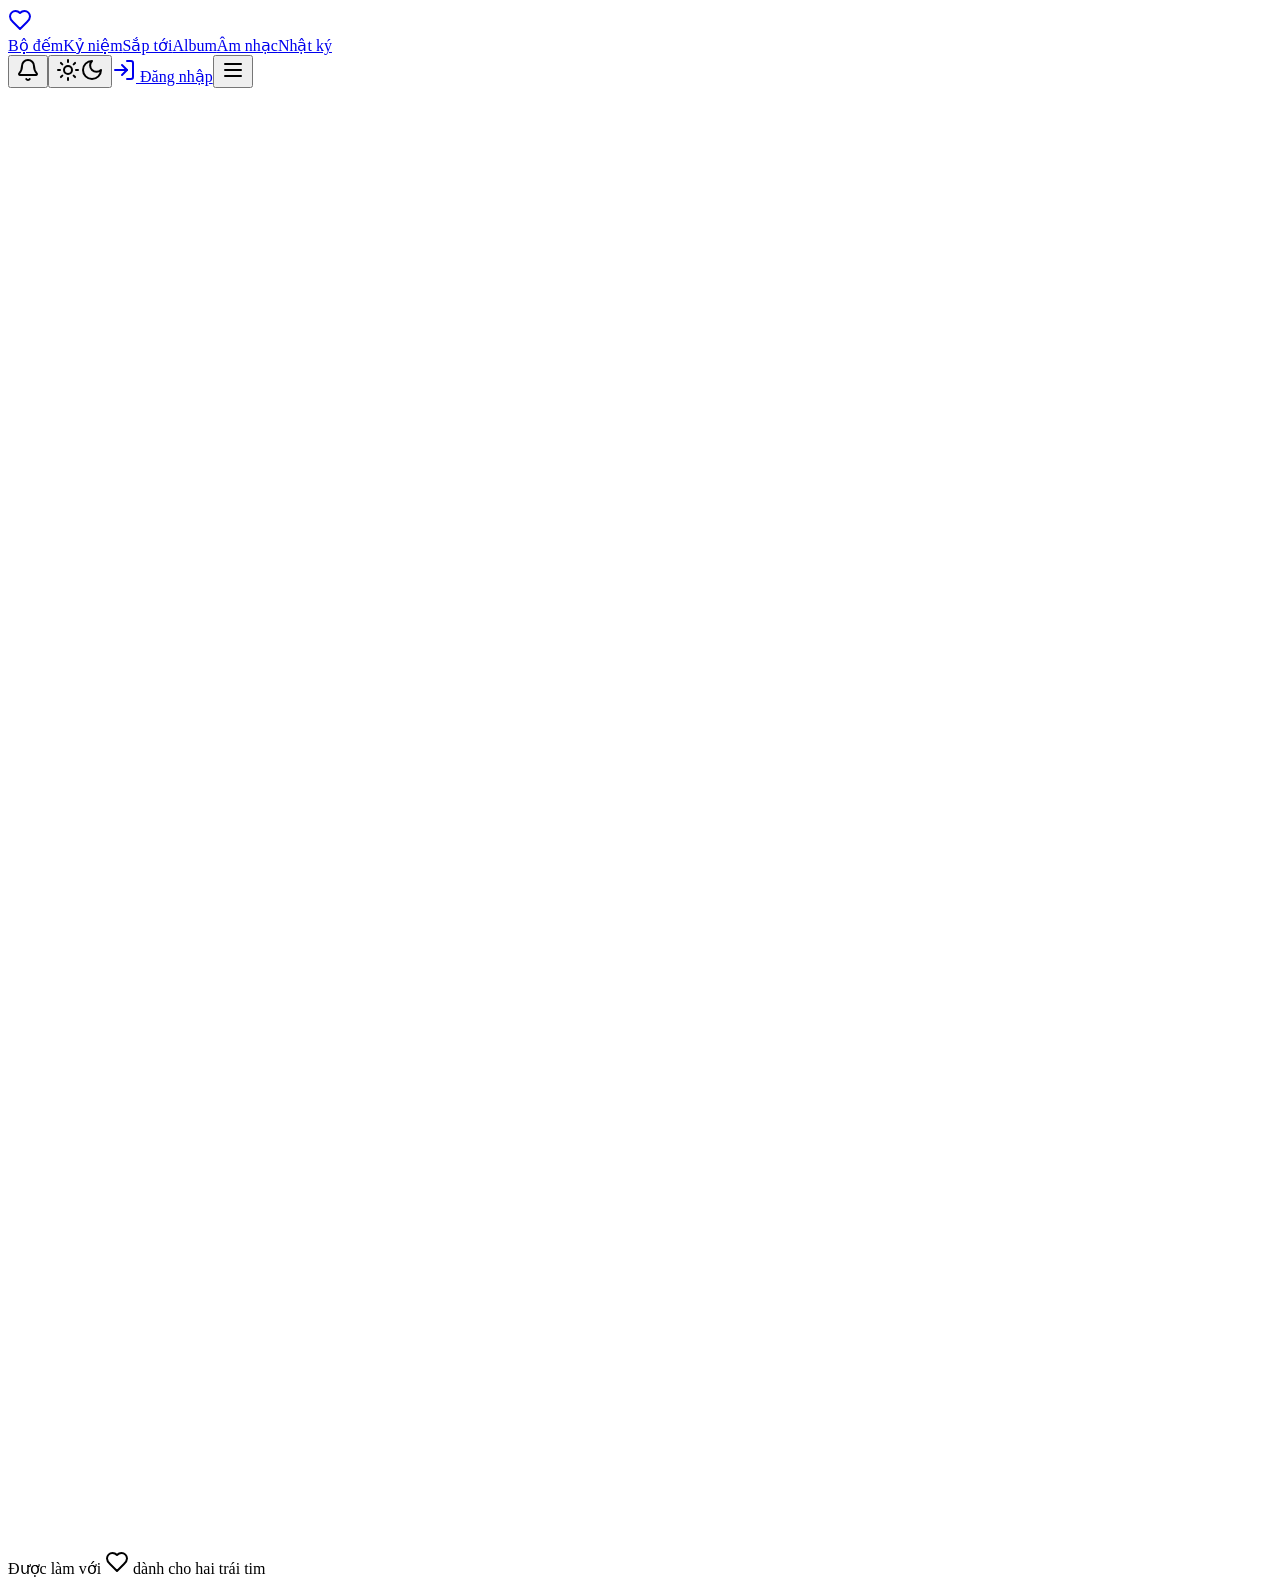
==== commit e75a6b92: "Add files via upload" ====
--- a/index.html
+++ b/index.html
@@ -1 +1 @@
-<!DOCTYPE html><!--_nfjcJQPJA3khWS9h836_--><html lang="vi" class="__variable_6d0faf __variable_8149aa"><head><meta charSet="utf-8"/><meta name="viewport" content="width=device-width, initial-scale=1"/><link rel="stylesheet" href="/_next/static/css/051e83f7795ea4bc.css" data-precedence="next"/><link rel="preload" as="script" fetchPriority="low" href="/_next/static/chunks/webpack-a908bea2ae0d6012.js"/><script src="/_next/static/chunks/4bd1b696-c023c6e3521b1417.js" async=""></script><script src="/_next/static/chunks/255-09fb0d129bb12f51.js" async=""></script><script src="/_next/static/chunks/main-app-3d567fc9f764b488.js" async=""></script><script src="/_next/static/chunks/44530001-6a14ce924906b4cd.js" async=""></script><script src="/_next/static/chunks/545-3b29d9e974eccf56.js" async=""></script><script src="/_next/static/chunks/82-1ed20d29b1942eb7.js" async=""></script><script src="/_next/static/chunks/146-676a3ccfbc1ae2bc.js" async=""></script><script src="/_next/static/chunks/619-9168df9c2a29b74b.js" async=""></script><script src="/_next/static/chunks/848-14072fbcd5449dd8.js" async=""></script><script src="/_next/static/chunks/577-89d31c0e419f32e5.js" async=""></script><script src="/_next/static/chunks/531-cd89e9d6afe585ce.js" async=""></script><script src="/_next/static/chunks/app/layout-2a44fe46a2966924.js" async=""></script><script src="/_next/static/chunks/app/error-6f0ba57e7aeb6a8e.js" async=""></script><script src="/_next/static/chunks/app/not-found-c13239a4c99b8b50.js" async=""></script><script src="/_next/static/chunks/269-0a876ef532975222.js" async=""></script><script src="/_next/static/chunks/583-d622b06c8421e267.js" async=""></script><script src="/_next/static/chunks/app/page-93a877b13f9a6d4b.js" async=""></script><meta name="theme-color" media="(prefers-color-scheme: light)" content="#fdf2f8"/><meta name="theme-color" media="(prefers-color-scheme: dark)" content="#14101c"/><title>Couple Love Counter - Đếm ngày yêu nhau</title><meta name="description" content="Website dành cho các cặp đôi: đếm ngày yêu nhau theo thời gian thực, lưu giữ kỷ niệm, album ảnh, playlist và nhật ký tình yêu."/><meta name="application-name" content="Couple Love Counter"/><meta name="keywords" content="đếm ngày yêu nhau,love counter,kỷ niệm tình yêu,album ảnh cặp đôi,nhật ký tình yêu"/><meta name="robots" content="index, follow"/><link rel="canonical" href="https://ktpc.site/"/><meta property="og:title" content="Couple Love Counter - Đếm ngày yêu nhau"/><meta property="og:description" content="Website dành cho các cặp đôi: đếm ngày yêu nhau theo thời gian thực, lưu giữ kỷ niệm, album ảnh, playlist và nhật ký tình yêu."/><meta property="og:url" content="https://ktpc.site/"/><meta property="og:site_name" content="Couple Love Counter"/><meta property="og:locale" content="vi_VN"/><meta property="og:type" content="website"/><meta name="twitter:card" content="summary"/><meta name="twitter:title" content="Couple Love Counter - Đếm ngày yêu nhau"/><meta name="twitter:description" content="Website dành cho các cặp đôi: đếm ngày yêu nhau theo thời gian thực, lưu giữ kỷ niệm, album ảnh, playlist và nhật ký tình yêu."/><link rel="icon" href="/icon.svg?c6a1fd4ae6cc5571" type="image/svg+xml" sizes="any"/><script src="/_next/static/chunks/polyfills-42372ed130431b0a.js" noModule=""></script></head><body class="min-h-screen font-sans antialiased"><div hidden=""><!--$--><!--/$--></div><script>((a,b,c,d,e,f,g,h)=>{let i=document.documentElement,j=["light","dark"];function k(b){var c;(Array.isArray(a)?a:[a]).forEach(a=>{let c="class"===a,d=c&&f?e.map(a=>f[a]||a):e;c?(i.classList.remove(...d),i.classList.add(f&&f[b]?f[b]:b)):i.setAttribute(a,b)}),c=b,h&&j.includes(c)&&(i.style.colorScheme=c)}if(d)k(d);else try{let a=localStorage.getItem(b)||c,d=g&&"system"===a?window.matchMedia("(prefers-color-scheme: dark)").matches?"dark":"light":a;k(d)}catch(a){}})("class","theme","system",null,["light","dark"],null,true,true)</script><div class="app-bg" aria-hidden="true"></div><div class="pointer-events-none fixed inset-0 -z-10 overflow-hidden" aria-hidden="true"><div class="absolute -left-24 top-1/4 size-72 animate-float rounded-full bg-pink-300/30 blur-3xl dark:bg-pink-600/15"></div><div class="absolute -right-24 top-2/3 size-80 animate-float-slow rounded-full bg-purple-300/30 blur-3xl dark:bg-purple-600/15"></div></div><header class="fixed inset-x-0 top-0 z-50 border-b border-border/50 bg-background/70 backdrop-blur-xl"><div class="container flex h-16 items-center justify-between gap-4"><a class="flex items-center gap-2 font-semibold" aria-label="Trang chủ" href="/"><svg xmlns="http://www.w3.org/2000/svg" width="24" height="24" viewBox="0 0 24 24" fill="none" stroke="currentColor" stroke-width="2" stroke-linecap="round" stroke-linejoin="round" class="lucide lucide-heart size-5 animate-heartbeat fill-pink-500 text-pink-500"><path d="M19 14c1.49-1.46 3-3.21 3-5.5A5.5 5.5 0 0 0 16.5 3c-1.76 0-3 .5-4.5 2-1.5-1.5-2.74-2-4.5-2A5.5 5.5 0 0 0 2 8.5c0 2.3 1.5 4.05 3 5.5l7 7Z"></path></svg><div aria-hidden="true" class="animate-pulse rounded-2xl bg-primary/10 dark:bg-white/10 h-5 w-24"></div></a><nav class="hidden items-center gap-1 lg:flex" aria-label="Điều hướng chính"><a class="rounded-full px-3 py-1.5 text-sm text-muted-foreground transition-colors hover:bg-accent hover:text-accent-foreground" href="/#counter">Bộ đếm</a><a class="rounded-full px-3 py-1.5 text-sm text-muted-foreground transition-colors hover:bg-accent hover:text-accent-foreground" href="/#timeline">Kỷ niệm</a><a class="rounded-full px-3 py-1.5 text-sm text-muted-foreground transition-colors hover:bg-accent hover:text-accent-foreground" href="/#upcoming">Sắp tới</a><a class="rounded-full px-3 py-1.5 text-sm text-muted-foreground transition-colors hover:bg-accent hover:text-accent-foreground" href="/#album">Album</a><a class="rounded-full px-3 py-1.5 text-sm text-muted-foreground transition-colors hover:bg-accent hover:text-accent-foreground" href="/#music">Âm nhạc</a><a class="rounded-full px-3 py-1.5 text-sm text-muted-foreground transition-colors hover:bg-accent hover:text-accent-foreground" href="/#diary">Nhật ký</a></nav><div class="flex items-center gap-1"><button class="inline-flex items-center justify-center gap-2 whitespace-nowrap rounded-full text-sm font-medium transition-all focus-visible:outline-none focus-visible:ring-2 focus-visible:ring-ring focus-visible:ring-offset-2 focus-visible:ring-offset-background disabled:pointer-events-none disabled:opacity-50 [&amp;_svg]:pointer-events-none [&amp;_svg]:size-4 [&amp;_svg]:shrink-0 hover:bg-accent hover:text-accent-foreground size-10" aria-label="Tắt thông báo" title="Tắt thông báo"><svg xmlns="http://www.w3.org/2000/svg" width="24" height="24" viewBox="0 0 24 24" fill="none" stroke="currentColor" stroke-width="2" stroke-linecap="round" stroke-linejoin="round" class="lucide lucide-bell"><path d="M10.268 21a2 2 0 0 0 3.464 0"></path><path d="M3.262 15.326A1 1 0 0 0 4 17h16a1 1 0 0 0 .74-1.673C19.41 13.956 18 12.499 18 8A6 6 0 0 0 6 8c0 4.499-1.411 5.956-2.738 7.326"></path></svg></button><button class="inline-flex items-center justify-center gap-2 whitespace-nowrap rounded-full text-sm font-medium transition-all focus-visible:outline-none focus-visible:ring-2 focus-visible:ring-ring focus-visible:ring-offset-2 focus-visible:ring-offset-background disabled:pointer-events-none disabled:opacity-50 [&amp;_svg]:pointer-events-none [&amp;_svg]:size-4 [&amp;_svg]:shrink-0 hover:bg-accent hover:text-accent-foreground size-10" aria-label="Đổi giao diện sáng/tối" title="Đổi giao diện sáng/tối"><svg xmlns="http://www.w3.org/2000/svg" width="24" height="24" viewBox="0 0 24 24" fill="none" stroke="currentColor" stroke-width="2" stroke-linecap="round" stroke-linejoin="round" class="lucide lucide-sun dark:hidden"><circle cx="12" cy="12" r="4"></circle><path d="M12 2v2"></path><path d="M12 20v2"></path><path d="m4.93 4.93 1.41 1.41"></path><path d="m17.66 17.66 1.41 1.41"></path><path d="M2 12h2"></path><path d="M20 12h2"></path><path d="m6.34 17.66-1.41 1.41"></path><path d="m19.07 4.93-1.41 1.41"></path></svg><svg xmlns="http://www.w3.org/2000/svg" width="24" height="24" viewBox="0 0 24 24" fill="none" stroke="currentColor" stroke-width="2" stroke-linecap="round" stroke-linejoin="round" class="lucide lucide-moon hidden dark:block"><path d="M12 3a6 6 0 0 0 9 9 9 9 0 1 1-9-9Z"></path></svg></button><a class="items-center justify-center gap-2 whitespace-nowrap rounded-full font-medium transition-all focus-visible:outline-none focus-visible:ring-2 focus-visible:ring-ring focus-visible:ring-offset-2 focus-visible:ring-offset-background disabled:pointer-events-none disabled:opacity-50 [&amp;_svg]:pointer-events-none [&amp;_svg]:size-4 [&amp;_svg]:shrink-0 bg-secondary text-secondary-foreground hover:bg-secondary/70 h-8 px-3 text-xs hidden sm:inline-flex" href="/login/"><svg xmlns="http://www.w3.org/2000/svg" width="24" height="24" viewBox="0 0 24 24" fill="none" stroke="currentColor" stroke-width="2" stroke-linecap="round" stroke-linejoin="round" class="lucide lucide-log-in"><path d="M15 3h4a2 2 0 0 1 2 2v14a2 2 0 0 1-2 2h-4"></path><polyline points="10 17 15 12 10 7"></polyline><line x1="15" x2="3" y1="12" y2="12"></line></svg> Đăng nhập</a><button class="inline-flex items-center justify-center gap-2 whitespace-nowrap rounded-full text-sm font-medium transition-all focus-visible:outline-none focus-visible:ring-2 focus-visible:ring-ring focus-visible:ring-offset-2 focus-visible:ring-offset-background disabled:pointer-events-none disabled:opacity-50 [&amp;_svg]:pointer-events-none [&amp;_svg]:size-4 [&amp;_svg]:shrink-0 hover:bg-accent hover:text-accent-foreground size-10 lg:hidden" aria-label="Mở menu" aria-expanded="false"><svg xmlns="http://www.w3.org/2000/svg" width="24" height="24" viewBox="0 0 24 24" fill="none" stroke="currentColor" stroke-width="2" stroke-linecap="round" stroke-linejoin="round" class="lucide lucide-menu"><line x1="4" x2="20" y1="12" y2="12"></line><line x1="4" x2="20" y1="6" y2="6"></line><line x1="4" x2="20" y1="18" y2="18"></line></svg></button></div></div></header><main><script type="application/ld+json">{"@context":"https://schema.org","@type":"WebSite","name":"Couple Love Counter","url":"https://ktpc.site","inLanguage":"vi-VN","description":"Đếm ngày yêu nhau, lưu giữ kỷ niệm, album ảnh và nhật ký tình yêu dành cho các cặp đôi."}</script><div class="container pb-32"><section class="relative overflow-hidden pb-6 pt-28 text-center md:pt-36" aria-labelledby="hero-title"><div class="pointer-events-none absolute inset-0" aria-hidden="true"><span class="absolute bottom-0 text-pink-400/70" style="left:8%;opacity:0;transform:none"><svg xmlns="http://www.w3.org/2000/svg" width="24" height="24" viewBox="0 0 24 24" fill="none" stroke="currentColor" stroke-width="2" stroke-linecap="round" stroke-linejoin="round" class="lucide lucide-heart fill-current" style="width:14px;height:14px"><path d="M19 14c1.49-1.46 3-3.21 3-5.5A5.5 5.5 0 0 0 16.5 3c-1.76 0-3 .5-4.5 2-1.5-1.5-2.74-2-4.5-2A5.5 5.5 0 0 0 2 8.5c0 2.3 1.5 4.05 3 5.5l7 7Z"></path></svg></span><span class="absolute bottom-0 text-pink-400/70" style="left:45%;opacity:0;transform:none"><svg xmlns="http://www.w3.org/2000/svg" width="24" height="24" viewBox="0 0 24 24" fill="none" stroke="currentColor" stroke-width="2" stroke-linecap="round" stroke-linejoin="round" class="lucide lucide-heart fill-current" style="width:20px;height:20px"><path d="M19 14c1.49-1.46 3-3.21 3-5.5A5.5 5.5 0 0 0 16.5 3c-1.76 0-3 .5-4.5 2-1.5-1.5-2.74-2-4.5-2A5.5 5.5 0 0 0 2 8.5c0 2.3 1.5 4.05 3 5.5l7 7Z"></path></svg></span><span class="absolute bottom-0 text-pink-400/70" style="left:82%;opacity:0;transform:none"><svg xmlns="http://www.w3.org/2000/svg" width="24" height="24" viewBox="0 0 24 24" fill="none" stroke="currentColor" stroke-width="2" stroke-linecap="round" stroke-linejoin="round" class="lucide lucide-heart fill-current" style="width:26px;height:26px"><path d="M19 14c1.49-1.46 3-3.21 3-5.5A5.5 5.5 0 0 0 16.5 3c-1.76 0-3 .5-4.5 2-1.5-1.5-2.74-2-4.5-2A5.5 5.5 0 0 0 2 8.5c0 2.3 1.5 4.05 3 5.5l7 7Z"></path></svg></span><span class="absolute bottom-0 text-pink-400/70" style="left:23%;opacity:0;transform:none"><svg xmlns="http://www.w3.org/2000/svg" width="24" height="24" viewBox="0 0 24 24" fill="none" stroke="currentColor" stroke-width="2" stroke-linecap="round" stroke-linejoin="round" class="lucide lucide-heart fill-current" style="width:32px;height:32px"><path d="M19 14c1.49-1.46 3-3.21 3-5.5A5.5 5.5 0 0 0 16.5 3c-1.76 0-3 .5-4.5 2-1.5-1.5-2.74-2-4.5-2A5.5 5.5 0 0 0 2 8.5c0 2.3 1.5 4.05 3 5.5l7 7Z"></path></svg></span><span class="absolute bottom-0 text-pink-400/70" style="left:60%;opacity:0;transform:none"><svg xmlns="http://www.w3.org/2000/svg" width="24" height="24" viewBox="0 0 24 24" fill="none" stroke="currentColor" stroke-width="2" stroke-linecap="round" stroke-linejoin="round" class="lucide lucide-heart fill-current" style="width:14px;height:14px"><path d="M19 14c1.49-1.46 3-3.21 3-5.5A5.5 5.5 0 0 0 16.5 3c-1.76 0-3 .5-4.5 2-1.5-1.5-2.74-2-4.5-2A5.5 5.5 0 0 0 2 8.5c0 2.3 1.5 4.05 3 5.5l7 7Z"></path></svg></span><span class="absolute bottom-0 text-pink-400/70" style="left:1%;opacity:0;transform:none"><svg xmlns="http://www.w3.org/2000/svg" width="24" height="24" viewBox="0 0 24 24" fill="none" stroke="currentColor" stroke-width="2" stroke-linecap="round" stroke-linejoin="round" class="lucide lucide-heart fill-current" style="width:20px;height:20px"><path d="M19 14c1.49-1.46 3-3.21 3-5.5A5.5 5.5 0 0 0 16.5 3c-1.76 0-3 .5-4.5 2-1.5-1.5-2.74-2-4.5-2A5.5 5.5 0 0 0 2 8.5c0 2.3 1.5 4.05 3 5.5l7 7Z"></path></svg></span><span class="absolute bottom-0 text-pink-400/70" style="left:38%;opacity:0;transform:none"><svg xmlns="http://www.w3.org/2000/svg" width="24" height="24" viewBox="0 0 24 24" fill="none" stroke="currentColor" stroke-width="2" stroke-linecap="round" stroke-linejoin="round" class="lucide lucide-heart fill-current" style="width:26px;height:26px"><path d="M19 14c1.49-1.46 3-3.21 3-5.5A5.5 5.5 0 0 0 16.5 3c-1.76 0-3 .5-4.5 2-1.5-1.5-2.74-2-4.5-2A5.5 5.5 0 0 0 2 8.5c0 2.3 1.5 4.05 3 5.5l7 7Z"></path></svg></span><span class="absolute bottom-0 text-pink-400/70" style="left:75%;opacity:0;transform:none"><svg xmlns="http://www.w3.org/2000/svg" width="24" height="24" viewBox="0 0 24 24" fill="none" stroke="currentColor" stroke-width="2" stroke-linecap="round" stroke-linejoin="round" class="lucide lucide-heart fill-current" style="width:32px;height:32px"><path d="M19 14c1.49-1.46 3-3.21 3-5.5A5.5 5.5 0 0 0 16.5 3c-1.76 0-3 .5-4.5 2-1.5-1.5-2.74-2-4.5-2A5.5 5.5 0 0 0 2 8.5c0 2.3 1.5 4.05 3 5.5l7 7Z"></path></svg></span><span class="absolute bottom-0 text-pink-400/70" style="left:16%;opacity:0;transform:none"><svg xmlns="http://www.w3.org/2000/svg" width="24" height="24" viewBox="0 0 24 24" fill="none" stroke="currentColor" stroke-width="2" stroke-linecap="round" stroke-linejoin="round" class="lucide lucide-heart fill-current" style="width:14px;height:14px"><path d="M19 14c1.49-1.46 3-3.21 3-5.5A5.5 5.5 0 0 0 16.5 3c-1.76 0-3 .5-4.5 2-1.5-1.5-2.74-2-4.5-2A5.5 5.5 0 0 0 2 8.5c0 2.3 1.5 4.05 3 5.5l7 7Z"></path></svg></span><span class="absolute bottom-0 text-pink-400/70" style="left:53%;opacity:0;transform:none"><svg xmlns="http://www.w3.org/2000/svg" width="24" height="24" viewBox="0 0 24 24" fill="none" stroke="currentColor" stroke-width="2" stroke-linecap="round" stroke-linejoin="round" class="lucide lucide-heart fill-current" style="width:20px;height:20px"><path d="M19 14c1.49-1.46 3-3.21 3-5.5A5.5 5.5 0 0 0 16.5 3c-1.76 0-3 .5-4.5 2-1.5-1.5-2.74-2-4.5-2A5.5 5.5 0 0 0 2 8.5c0 2.3 1.5 4.05 3 5.5l7 7Z"></path></svg></span></div><div class="relative"><div class="flex flex-col items-center gap-6"><div class="flex items-center gap-4"><div aria-hidden="true" class="animate-pulse bg-primary/10 dark:bg-white/10 size-32 rounded-full sm:size-44"></div><div aria-hidden="true" class="animate-pulse bg-primary/10 dark:bg-white/10 size-32 rounded-full sm:size-44"></div></div><div aria-hidden="true" class="animate-pulse rounded-2xl bg-primary/10 dark:bg-white/10 h-12 w-64 sm:w-96"></div><div aria-hidden="true" class="animate-pulse rounded-2xl bg-primary/10 dark:bg-white/10 h-5 w-72 sm:w-[28rem]"></div></div></div></section><section id="counter" class="scroll-mt-24 py-8 md:py-12" style="opacity:0;transform:translateY(24px)"><div class="mb-8 flex flex-col gap-4 sm:flex-row sm:items-end sm:justify-between"><div class="flex items-start gap-3"><span class="grid size-11 shrink-0 place-items-center rounded-2xl bg-gradient-to-br from-pink-500 to-fuchsia-500 text-white shadow-lg shadow-pink-500/30"><svg xmlns="http://www.w3.org/2000/svg" width="24" height="24" viewBox="0 0 24 24" fill="none" stroke="currentColor" stroke-width="2" stroke-linecap="round" stroke-linejoin="round" class="lucide lucide-timer size-5"><line x1="10" x2="14" y1="2" y2="2"></line><line x1="12" x2="15" y1="14" y2="11"></line><circle cx="12" cy="14" r="8"></circle></svg></span><div><h2 class="text-2xl font-bold tracking-tight md:text-3xl">Thời gian bên nhau</h2><p class="mt-1 text-sm text-muted-foreground md:text-base">Từng giây trôi qua đều là một phần của câu chuyện mình</p></div></div></div><div class="rounded-3xl border border-border/60 bg-card/80 text-card-foreground shadow-xl shadow-pink-500/5 backdrop-blur-md p-6 md:p-10"><div class="text-center"><div aria-hidden="true" class="animate-pulse rounded-2xl bg-primary/10 dark:bg-white/10 mx-auto h-12 w-72 md:w-[28rem]"></div></div><dl class="mt-8 grid grid-cols-2 gap-3 md:grid-cols-4 md:gap-5"><div class="rounded-3xl bg-gradient-to-br from-pink-50 to-purple-50 p-5 text-center dark:from-pink-950/40 dark:to-purple-950/40"><dd class="text-3xl font-bold tabular-nums text-primary md:text-4xl"><div aria-hidden="true" class="animate-pulse rounded-2xl bg-primary/10 dark:bg-white/10 mx-auto h-9 w-24"></div></dd><dt class="mt-1 text-sm font-medium text-muted-foreground">Tổng số <!-- -->ngày</dt></div><div class="rounded-3xl bg-gradient-to-br from-pink-50 to-purple-50 p-5 text-center dark:from-pink-950/40 dark:to-purple-950/40"><dd class="text-3xl font-bold tabular-nums text-primary md:text-4xl"><div aria-hidden="true" class="animate-pulse rounded-2xl bg-primary/10 dark:bg-white/10 mx-auto h-9 w-24"></div></dd><dt class="mt-1 text-sm font-medium text-muted-foreground">Tổng số <!-- -->giờ</dt></div><div class="rounded-3xl bg-gradient-to-br from-pink-50 to-purple-50 p-5 text-center dark:from-pink-950/40 dark:to-purple-950/40"><dd class="text-3xl font-bold tabular-nums text-primary md:text-4xl"><div aria-hidden="true" class="animate-pulse rounded-2xl bg-primary/10 dark:bg-white/10 mx-auto h-9 w-24"></div></dd><dt class="mt-1 text-sm font-medium text-muted-foreground">Tổng số <!-- -->phút</dt></div><div class="rounded-3xl bg-gradient-to-br from-pink-50 to-purple-50 p-5 text-center dark:from-pink-950/40 dark:to-purple-950/40"><dd class="text-3xl font-bold tabular-nums text-primary md:text-4xl"><div aria-hidden="true" class="animate-pulse rounded-2xl bg-primary/10 dark:bg-white/10 mx-auto h-9 w-24"></div></dd><dt class="mt-1 text-sm font-medium text-muted-foreground">Tổng số <!-- -->giây</dt></div></dl></div></section><section class="scroll-mt-24 py-8 md:py-12" style="opacity:0;transform:translateY(24px)"><div class="mb-8 flex flex-col gap-4 sm:flex-row sm:items-end sm:justify-between"><div class="flex items-start gap-3"><span class="grid size-11 shrink-0 place-items-center rounded-2xl bg-gradient-to-br from-pink-500 to-fuchsia-500 text-white shadow-lg shadow-pink-500/30"><svg xmlns="http://www.w3.org/2000/svg" width="24" height="24" viewBox="0 0 24 24" fill="none" stroke="currentColor" stroke-width="2" stroke-linecap="round" stroke-linejoin="round" class="lucide lucide-sparkles size-5"><path d="M9.937 15.5A2 2 0 0 0 8.5 14.063l-6.135-1.582a.5.5 0 0 1 0-.962L8.5 9.936A2 2 0 0 0 9.937 8.5l1.582-6.135a.5.5 0 0 1 .963 0L14.063 8.5A2 2 0 0 0 15.5 9.937l6.135 1.581a.5.5 0 0 1 0 .964L15.5 14.063a2 2 0 0 0-1.437 1.437l-1.582 6.135a.5.5 0 0 1-.963 0z"></path><path d="M20 3v4"></path><path d="M22 5h-4"></path><path d="M4 17v2"></path><path d="M5 18H3"></path></svg></span><div><h2 class="text-2xl font-bold tracking-tight md:text-3xl">Những con số đặc biệt</h2><p class="mt-1 text-sm text-muted-foreground md:text-base">Tự động tính từ ngày hai bạn bắt đầu yêu</p></div></div></div><div class="grid grid-cols-1 gap-4 sm:grid-cols-2 lg:grid-cols-4"><div class="rounded-3xl border border-border/60 bg-card/80 text-card-foreground shadow-xl shadow-pink-500/5 backdrop-blur-md p-6 text-center transition-transform hover:-translate-y-1"><div class="text-4xl" aria-hidden="true">❤️</div><div class="mt-3 text-4xl font-bold tabular-nums text-primary"><div aria-hidden="true" class="animate-pulse rounded-2xl bg-primary/10 dark:bg-white/10 mx-auto h-10 w-20"></div></div><p class="mt-2 text-sm font-medium">Số ngày bên nhau</p><p class="mt-0.5 text-xs text-muted-foreground">ngày</p></div><div class="rounded-3xl border border-border/60 bg-card/80 text-card-foreground shadow-xl shadow-pink-500/5 backdrop-blur-md p-6 text-center transition-transform hover:-translate-y-1"><div class="text-4xl" aria-hidden="true">🌙</div><div class="mt-3 text-4xl font-bold tabular-nums text-primary"><div aria-hidden="true" class="animate-pulse rounded-2xl bg-primary/10 dark:bg-white/10 mx-auto h-10 w-20"></div></div><p class="mt-2 text-sm font-medium">Số lần cùng đón sinh nhật</p><p class="mt-0.5 text-xs text-muted-foreground">Thêm sinh nhật trong trang quản trị</p></div><div class="rounded-3xl border border-border/60 bg-card/80 text-card-foreground shadow-xl shadow-pink-500/5 backdrop-blur-md p-6 text-center transition-transform hover:-translate-y-1"><div class="text-4xl" aria-hidden="true">🎄</div><div class="mt-3 text-4xl font-bold tabular-nums text-primary"><div aria-hidden="true" class="animate-pulse rounded-2xl bg-primary/10 dark:bg-white/10 mx-auto h-10 w-20"></div></div><p class="mt-2 text-sm font-medium">Số mùa Noel đã trải qua</p><p class="mt-0.5 text-xs text-muted-foreground">mùa Noel</p></div><div class="rounded-3xl border border-border/60 bg-card/80 text-card-foreground shadow-xl shadow-pink-500/5 backdrop-blur-md p-6 text-center transition-transform hover:-translate-y-1"><div class="text-4xl" aria-hidden="true">🎆</div><div class="mt-3 text-4xl font-bold tabular-nums text-primary"><div aria-hidden="true" class="animate-pulse rounded-2xl bg-primary/10 dark:bg-white/10 mx-auto h-10 w-20"></div></div><p class="mt-2 text-sm font-medium">Số lần đón năm mới cùng nhau</p><p class="mt-0.5 text-xs text-muted-foreground">lần</p></div></div></section><section id="timeline" class="scroll-mt-24 py-8 md:py-12" style="opacity:0;transform:translateY(24px)"><div class="mb-8 flex flex-col gap-4 sm:flex-row sm:items-end sm:justify-between"><div class="flex items-start gap-3"><span class="grid size-11 shrink-0 place-items-center rounded-2xl bg-gradient-to-br from-pink-500 to-fuchsia-500 text-white shadow-lg shadow-pink-500/30"><svg xmlns="http://www.w3.org/2000/svg" width="24" height="24" viewBox="0 0 24 24" fill="none" stroke="currentColor" stroke-width="2" stroke-linecap="round" stroke-linejoin="round" class="lucide lucide-calendar-heart size-5"><path d="M3 10h18V6a2 2 0 0 0-2-2H5a2 2 0 0 0-2 2v14a2 2 0 0 0 2 2h7"></path><path d="M8 2v4"></path><path d="M16 2v4"></path><path d="M21.29 14.7a2.43 2.43 0 0 0-2.65-.52c-.3.12-.57.3-.8.53l-.34.34-.35-.34a2.43 2.43 0 0 0-2.65-.53c-.3.12-.56.3-.79.53-.95.94-1 2.53.2 3.74L17.5 22l3.6-3.55c1.2-1.21 1.14-2.8.19-3.74Z"></path></svg></span><div><h2 class="text-2xl font-bold tracking-tight md:text-3xl">Dòng thời gian kỷ niệm</h2><p class="mt-1 text-sm text-muted-foreground md:text-base">Những cột mốc đáng nhớ trên hành trình của hai bạn</p></div></div></div><div class="mx-auto max-w-3xl space-y-6"><div aria-hidden="true" class="animate-pulse bg-primary/10 dark:bg-white/10 h-28 w-full rounded-3xl"></div><div aria-hidden="true" class="animate-pulse bg-primary/10 dark:bg-white/10 h-28 w-full rounded-3xl"></div><div aria-hidden="true" class="animate-pulse bg-primary/10 dark:bg-white/10 h-28 w-full rounded-3xl"></div></div></section><section id="upcoming" class="scroll-mt-24 py-8 md:py-12" style="opacity:0;transform:translateY(24px)"><div class="mb-8 flex flex-col gap-4 sm:flex-row sm:items-end sm:justify-between"><div class="flex items-start gap-3"><span class="grid size-11 shrink-0 place-items-center rounded-2xl bg-gradient-to-br from-pink-500 to-fuchsia-500 text-white shadow-lg shadow-pink-500/30"><svg xmlns="http://www.w3.org/2000/svg" width="24" height="24" viewBox="0 0 24 24" fill="none" stroke="currentColor" stroke-width="2" stroke-linecap="round" stroke-linejoin="round" class="lucide lucide-calendar-clock size-5"><path d="M21 7.5V6a2 2 0 0 0-2-2H5a2 2 0 0 0-2 2v14a2 2 0 0 0 2 2h3.5"></path><path d="M16 2v4"></path><path d="M8 2v4"></path><path d="M3 10h5"></path><path d="M17.5 17.5 16 16.3V14"></path><circle cx="16" cy="16" r="6"></circle></svg></span><div><h2 class="text-2xl font-bold tracking-tight md:text-3xl">Ngày sắp tới</h2><p class="mt-1 text-sm text-muted-foreground md:text-base">Kỷ niệm và các dịp lễ gần nhất đang chờ hai bạn</p></div></div></div><div class="grid gap-3 md:grid-cols-2"><div aria-hidden="true" class="animate-pulse bg-primary/10 dark:bg-white/10 h-20 rounded-3xl"></div><div aria-hidden="true" class="animate-pulse bg-primary/10 dark:bg-white/10 h-20 rounded-3xl"></div><div aria-hidden="true" class="animate-pulse bg-primary/10 dark:bg-white/10 h-20 rounded-3xl"></div><div aria-hidden="true" class="animate-pulse bg-primary/10 dark:bg-white/10 h-20 rounded-3xl"></div></div></section><section id="album" class="scroll-mt-24 py-8 md:py-12" style="opacity:0;transform:translateY(24px)"><div class="mb-8 flex flex-col gap-4 sm:flex-row sm:items-end sm:justify-between"><div class="flex items-start gap-3"><span class="grid size-11 shrink-0 place-items-center rounded-2xl bg-gradient-to-br from-pink-500 to-fuchsia-500 text-white shadow-lg shadow-pink-500/30"><svg xmlns="http://www.w3.org/2000/svg" width="24" height="24" viewBox="0 0 24 24" fill="none" stroke="currentColor" stroke-width="2" stroke-linecap="round" stroke-linejoin="round" class="lucide lucide-images size-5"><path d="M18 22H4a2 2 0 0 1-2-2V6"></path><path d="m22 13-1.296-1.296a2.41 2.41 0 0 0-3.408 0L11 18"></path><circle cx="12" cy="8" r="2"></circle><rect width="16" height="16" x="6" y="2" rx="2"></rect></svg></span><div><h2 class="text-2xl font-bold tracking-tight md:text-3xl">Album ảnh</h2><p class="mt-1 text-sm text-muted-foreground md:text-base">Những khoảnh khắc được lưu giữ mãi mãi</p></div></div></div><div class="grid grid-cols-2 gap-3 md:grid-cols-3 lg:grid-cols-4"><div aria-hidden="true" class="animate-pulse bg-primary/10 dark:bg-white/10 aspect-square rounded-3xl"></div><div aria-hidden="true" class="animate-pulse bg-primary/10 dark:bg-white/10 aspect-square rounded-3xl"></div><div aria-hidden="true" class="animate-pulse bg-primary/10 dark:bg-white/10 aspect-square rounded-3xl"></div><div aria-hidden="true" class="animate-pulse bg-primary/10 dark:bg-white/10 aspect-square rounded-3xl"></div><div aria-hidden="true" class="animate-pulse bg-primary/10 dark:bg-white/10 aspect-square rounded-3xl"></div><div aria-hidden="true" class="animate-pulse bg-primary/10 dark:bg-white/10 aspect-square rounded-3xl"></div><div aria-hidden="true" class="animate-pulse bg-primary/10 dark:bg-white/10 aspect-square rounded-3xl"></div><div aria-hidden="true" class="animate-pulse bg-primary/10 dark:bg-white/10 aspect-square rounded-3xl"></div></div></section><section id="music" class="scroll-mt-24 py-8 md:py-12" style="opacity:0;transform:translateY(24px)"><div class="mb-8 flex flex-col gap-4 sm:flex-row sm:items-end sm:justify-between"><div class="flex items-start gap-3"><span class="grid size-11 shrink-0 place-items-center rounded-2xl bg-gradient-to-br from-pink-500 to-fuchsia-500 text-white shadow-lg shadow-pink-500/30"><svg xmlns="http://www.w3.org/2000/svg" width="24" height="24" viewBox="0 0 24 24" fill="none" stroke="currentColor" stroke-width="2" stroke-linecap="round" stroke-linejoin="round" class="lucide lucide-music2 size-5"><circle cx="8" cy="18" r="4"></circle><path d="M12 18V2l7 4"></path></svg></span><div><h2 class="text-2xl font-bold tracking-tight md:text-3xl">Bài hát của chúng mình</h2><p class="mt-1 text-sm text-muted-foreground md:text-base">Playlist được lưu lại, lần sau mở web là nghe tiếp ngay</p></div></div></div><div class="space-y-3"><div aria-hidden="true" class="animate-pulse bg-primary/10 dark:bg-white/10 h-16 rounded-3xl"></div><div aria-hidden="true" class="animate-pulse bg-primary/10 dark:bg-white/10 h-16 rounded-3xl"></div><div aria-hidden="true" class="animate-pulse bg-primary/10 dark:bg-white/10 h-16 rounded-3xl"></div></div></section><section id="diary" class="scroll-mt-24 py-8 md:py-12" style="opacity:0;transform:translateY(24px)"><div class="mb-8 flex flex-col gap-4 sm:flex-row sm:items-end sm:justify-between"><div class="flex items-start gap-3"><span class="grid size-11 shrink-0 place-items-center rounded-2xl bg-gradient-to-br from-pink-500 to-fuchsia-500 text-white shadow-lg shadow-pink-500/30"><svg xmlns="http://www.w3.org/2000/svg" width="24" height="24" viewBox="0 0 24 24" fill="none" stroke="currentColor" stroke-width="2" stroke-linecap="round" stroke-linejoin="round" class="lucide lucide-book-heart size-5"><path d="M16 8.2A2.22 2.22 0 0 0 13.8 6c-.8 0-1.4.3-1.8.9-.4-.6-1-.9-1.8-.9A2.22 2.22 0 0 0 8 8.2c0 .6.3 1.2.7 1.6A226.652 226.652 0 0 0 12 13a404 404 0 0 0 3.3-3.1 2.413 2.413 0 0 0 .7-1.7"></path><path d="M4 19.5v-15A2.5 2.5 0 0 1 6.5 2H19a1 1 0 0 1 1 1v18a1 1 0 0 1-1 1H6.5a1 1 0 0 1 0-5H20"></path></svg></span><div><h2 class="text-2xl font-bold tracking-tight md:text-3xl">Nhật ký tình yêu</h2><p class="mt-1 text-sm text-muted-foreground md:text-base">Nơi hai bạn viết lại những điều muốn nhớ mãi</p></div></div></div><div class="grid gap-5 md:grid-cols-2 lg:grid-cols-3"><div aria-hidden="true" class="animate-pulse bg-primary/10 dark:bg-white/10 h-72 rounded-3xl"></div><div aria-hidden="true" class="animate-pulse bg-primary/10 dark:bg-white/10 h-72 rounded-3xl"></div><div aria-hidden="true" class="animate-pulse bg-primary/10 dark:bg-white/10 h-72 rounded-3xl"></div></div></section></div><!--$--><!--/$--></main><footer class="border-t border-border/50 py-10 pb-32 text-center text-sm text-muted-foreground"><p class="flex items-center justify-center gap-1.5">Được làm với <svg xmlns="http://www.w3.org/2000/svg" width="24" height="24" viewBox="0 0 24 24" fill="none" stroke="currentColor" stroke-width="2" stroke-linecap="round" stroke-linejoin="round" class="lucide lucide-heart size-4 fill-pink-500 text-pink-500"><path d="M19 14c1.49-1.46 3-3.21 3-5.5A5.5 5.5 0 0 0 16.5 3c-1.76 0-3 .5-4.5 2-1.5-1.5-2.74-2-4.5-2A5.5 5.5 0 0 0 2 8.5c0 2.3 1.5 4.05 3 5.5l7 7Z"></path></svg> dành cho hai trái tim</p></footer><section aria-label="Notifications alt+T" tabindex="-1" aria-live="polite" aria-relevant="additions text" aria-atomic="false"></section><audio preload="metadata"></audio><div class="fixed z-40 overflow-hidden rounded-3xl border border-border bg-card shadow-2xl pointer-events-none -left-[9999px] top-0 w-[22rem]" aria-hidden="true"><div class="aspect-video w-full hidden"></div></div><script src="/_next/static/chunks/webpack-a908bea2ae0d6012.js" id="_R_" async=""></script><script>(self.__next_f=self.__next_f||[]).push([0])</script><script>self.__next_f.push([1,"1:\"$Sreact.fragment\"\n2:I[1715,[\"730\",\"static/chunks/44530001-6a14ce924906b4cd.js\",\"545\",\"static/chunks/545-3b29d9e974eccf56.js\",\"82\",\"static/chunks/82-1ed20d29b1942eb7.js\",\"146\",\"static/chunks/146-676a3ccfbc1ae2bc.js\",\"619\",\"static/chunks/619-9168df9c2a29b74b.js\",\"848\",\"static/chunks/848-14072fbcd5449dd8.js\",\"577\",\"static/chunks/577-89d31c0e419f32e5.js\",\"531\",\"static/chunks/531-cd89e9d6afe585ce.js\",\"177\",\"static/chunks/app/layout-2a44fe46a2966924.js\"],\"ThemeProvider\"]\n3:I[4852,[\"730\",\"static/chunks/44530001-6a14ce924906b4cd.js\",\"545\",\"static/chunks/545-3b29d9e974eccf56.js\",\"82\",\"static/chunks/82-1ed20d29b1942eb7.js\",\"146\",\"static/chunks/146-676a3ccfbc1ae2bc.js\",\"619\",\"static/chunks/619-9168df9c2a29b74b.js\",\"848\",\"static/chunks/848-14072fbcd5449dd8.js\",\"577\",\"static/chunks/577-89d31c0e419f32e5.js\",\"531\",\"static/chunks/531-cd89e9d6afe585ce.js\",\"177\",\"static/chunks/app/layout-2a44fe46a2966924.js\"],\"AuthProvider\"]\n4:I[8923,[\"730\",\"static/chunks/44530001-6a14ce924906b4cd.js\",\"545\",\"static/chunks/545-3b29d9e974eccf56.js\",\"82\",\"static/chunks/82-1ed20d29b1942eb7.js\",\"146\",\"static/chunks/146-676a3ccfbc1ae2bc.js\",\"619\",\"static/chunks/619-9168df9c2a29b74b.js\",\"848\",\"static/chunks/848-14072fbcd5449dd8.js\",\"577\",\"static/chunks/577-89d31c0e419f32e5.js\",\"531\",\"static/chunks/531-cd89e9d6afe585ce.js\",\"177\",\"static/chunks/app/layout-2a44fe46a2966924.js\"],\"CoupleProvider\"]\n5:I[8129,[\"730\",\"static/chunks/44530001-6a14ce924906b4cd.js\",\"545\",\"static/chunks/545-3b29d9e974eccf56.js\",\"82\",\"static/chunks/82-1ed20d29b1942eb7.js\",\"146\",\"static/chunks/146-676a3ccfbc1ae2bc.js\",\"619\",\"static/chunks/619-9168df9c2a29b74b.js\",\"848\",\"static/chunks/848-14072fbcd5449dd8.js\",\"577\",\"static/chunks/577-89d31c0e419f32e5.js\",\"531\",\"static/chunks/531-cd89e9d6afe585ce.js\",\"177\",\"static/chunks/app/layout-2a44fe46a2966924.js\"],\"NotificationProvider\"]\n6:I[5827,[\"730\",\"static/chunks/44530001-6a14ce924906b4cd.js\",\"545\",\"static/chunks/545-3b29d9e974eccf56.js\",\"82\",\"static/chunks/82-1ed20d29b1942eb7.js\",\"146\",\"static/chunks/146-676a3ccfbc1ae2bc.js\",\"619\",\"static/c"])</script><script>self.__next_f.push([1,"hunks/619-9168df9c2a29b74b.js\",\"848\",\"static/chunks/848-14072fbcd5449dd8.js\",\"577\",\"static/chunks/577-89d31c0e419f32e5.js\",\"531\",\"static/chunks/531-cd89e9d6afe585ce.js\",\"177\",\"static/chunks/app/layout-2a44fe46a2966924.js\"],\"PlayerProvider\"]\n7:I[2938,[\"730\",\"static/chunks/44530001-6a14ce924906b4cd.js\",\"545\",\"static/chunks/545-3b29d9e974eccf56.js\",\"82\",\"static/chunks/82-1ed20d29b1942eb7.js\",\"146\",\"static/chunks/146-676a3ccfbc1ae2bc.js\",\"619\",\"static/chunks/619-9168df9c2a29b74b.js\",\"848\",\"static/chunks/848-14072fbcd5449dd8.js\",\"577\",\"static/chunks/577-89d31c0e419f32e5.js\",\"531\",\"static/chunks/531-cd89e9d6afe585ce.js\",\"177\",\"static/chunks/app/layout-2a44fe46a2966924.js\"],\"SiteHeader\"]\n8:I[9766,[],\"\"]\n9:I[9520,[\"545\",\"static/chunks/545-3b29d9e974eccf56.js\",\"39\",\"static/chunks/app/error-6f0ba57e7aeb6a8e.js\"],\"default\"]\na:I[8924,[],\"\"]\nb:I[2619,[\"619\",\"static/chunks/619-9168df9c2a29b74b.js\",\"345\",\"static/chunks/app/not-found-c13239a4c99b8b50.js\"],\"\"]\nc:I[1783,[\"730\",\"static/chunks/44530001-6a14ce924906b4cd.js\",\"545\",\"static/chunks/545-3b29d9e974eccf56.js\",\"82\",\"static/chunks/82-1ed20d29b1942eb7.js\",\"146\",\"static/chunks/146-676a3ccfbc1ae2bc.js\",\"619\",\"static/chunks/619-9168df9c2a29b74b.js\",\"848\",\"static/chunks/848-14072fbcd5449dd8.js\",\"577\",\"static/chunks/577-89d31c0e419f32e5.js\",\"531\",\"static/chunks/531-cd89e9d6afe585ce.js\",\"177\",\"static/chunks/app/layout-2a44fe46a2966924.js\"],\"MusicPlayer\"]\nd:I[5021,[\"730\",\"static/chunks/44530001-6a14ce924906b4cd.js\",\"545\",\"static/chunks/545-3b29d9e974eccf56.js\",\"82\",\"static/chunks/82-1ed20d29b1942eb7.js\",\"146\",\"static/chunks/146-676a3ccfbc1ae2bc.js\",\"619\",\"static/chunks/619-9168df9c2a29b74b.js\",\"848\",\"static/chunks/848-14072fbcd5449dd8.js\",\"577\",\"static/chunks/577-89d31c0e419f32e5.js\",\"531\",\"static/chunks/531-cd89e9d6afe585ce.js\",\"177\",\"static/chunks/app/layout-2a44fe46a2966924.js\"],\"NotificationPopup\"]\ne:I[2626,[\"730\",\"static/chunks/44530001-6a14ce924906b4cd.js\",\"545\",\"static/chunks/545-3b29d9e974eccf56.js\",\"82\",\"static/chunks/82-1ed20d29b1942eb7.js\",\"146\",\"static/chunks/146-676a3ccf"])</script><script>self.__next_f.push([1,"bc1ae2bc.js\",\"619\",\"static/chunks/619-9168df9c2a29b74b.js\",\"848\",\"static/chunks/848-14072fbcd5449dd8.js\",\"577\",\"static/chunks/577-89d31c0e419f32e5.js\",\"531\",\"static/chunks/531-cd89e9d6afe585ce.js\",\"177\",\"static/chunks/app/layout-2a44fe46a2966924.js\"],\"AppToaster\"]\nf:I[8628,[\"730\",\"static/chunks/44530001-6a14ce924906b4cd.js\",\"545\",\"static/chunks/545-3b29d9e974eccf56.js\",\"82\",\"static/chunks/82-1ed20d29b1942eb7.js\",\"146\",\"static/chunks/146-676a3ccfbc1ae2bc.js\",\"269\",\"static/chunks/269-0a876ef532975222.js\",\"531\",\"static/chunks/531-cd89e9d6afe585ce.js\",\"583\",\"static/chunks/583-d622b06c8421e267.js\",\"974\",\"static/chunks/app/page-93a877b13f9a6d4b.js\"],\"Hero\"]\n10:I[6533,[\"730\",\"static/chunks/44530001-6a14ce924906b4cd.js\",\"545\",\"static/chunks/545-3b29d9e974eccf56.js\",\"82\",\"static/chunks/82-1ed20d29b1942eb7.js\",\"146\",\"static/chunks/146-676a3ccfbc1ae2bc.js\",\"269\",\"static/chunks/269-0a876ef532975222.js\",\"531\",\"static/chunks/531-cd89e9d6afe585ce.js\",\"583\",\"static/chunks/583-d622b06c8421e267.js\",\"974\",\"static/chunks/app/page-93a877b13f9a6d4b.js\"],\"LoveTimer\"]\n11:I[5184,[\"730\",\"static/chunks/44530001-6a14ce924906b4cd.js\",\"545\",\"static/chunks/545-3b29d9e974eccf56.js\",\"82\",\"static/chunks/82-1ed20d29b1942eb7.js\",\"146\",\"static/chunks/146-676a3ccfbc1ae2bc.js\",\"269\",\"static/chunks/269-0a876ef532975222.js\",\"531\",\"static/chunks/531-cd89e9d6afe585ce.js\",\"583\",\"static/chunks/583-d622b06c8421e267.js\",\"974\",\"static/chunks/app/page-93a877b13f9a6d4b.js\"],\"SpecialCounters\"]\n12:I[3275,[\"730\",\"static/chunks/44530001-6a14ce924906b4cd.js\",\"545\",\"static/chunks/545-3b29d9e974eccf56.js\",\"82\",\"static/chunks/82-1ed20d29b1942eb7.js\",\"146\",\"static/chunks/146-676a3ccfbc1ae2bc.js\",\"269\",\"static/chunks/269-0a876ef532975222.js\",\"531\",\"static/chunks/531-cd89e9d6afe585ce.js\",\"583\",\"static/chunks/583-d622b06c8421e267.js\",\"974\",\"static/chunks/app/page-93a877b13f9a6d4b.js\"],\"TimelineSection\"]\n13:I[3355,[\"730\",\"static/chunks/44530001-6a14ce924906b4cd.js\",\"545\",\"static/chunks/545-3b29d9e974eccf56.js\",\"82\",\"static/chunks/82-1ed20d29b1942eb7.js\",\"146\",\"static/chunks/"])</script><script>self.__next_f.push([1,"146-676a3ccfbc1ae2bc.js\",\"269\",\"static/chunks/269-0a876ef532975222.js\",\"531\",\"static/chunks/531-cd89e9d6afe585ce.js\",\"583\",\"static/chunks/583-d622b06c8421e267.js\",\"974\",\"static/chunks/app/page-93a877b13f9a6d4b.js\"],\"UpcomingSection\"]\n14:I[9486,[\"730\",\"static/chunks/44530001-6a14ce924906b4cd.js\",\"545\",\"static/chunks/545-3b29d9e974eccf56.js\",\"82\",\"static/chunks/82-1ed20d29b1942eb7.js\",\"146\",\"static/chunks/146-676a3ccfbc1ae2bc.js\",\"269\",\"static/chunks/269-0a876ef532975222.js\",\"531\",\"static/chunks/531-cd89e9d6afe585ce.js\",\"583\",\"static/chunks/583-d622b06c8421e267.js\",\"974\",\"static/chunks/app/page-93a877b13f9a6d4b.js\"],\"GallerySection\"]\n15:I[9117,[\"730\",\"static/chunks/44530001-6a14ce924906b4cd.js\",\"545\",\"static/chunks/545-3b29d9e974eccf56.js\",\"82\",\"static/chunks/82-1ed20d29b1942eb7.js\",\"146\",\"static/chunks/146-676a3ccfbc1ae2bc.js\",\"269\",\"static/chunks/269-0a876ef532975222.js\",\"531\",\"static/chunks/531-cd89e9d6afe585ce.js\",\"583\",\"static/chunks/583-d622b06c8421e267.js\",\"974\",\"static/chunks/app/page-93a877b13f9a6d4b.js\"],\"MusicSection\"]\n16:I[3244,[\"730\",\"static/chunks/44530001-6a14ce924906b4cd.js\",\"545\",\"static/chunks/545-3b29d9e974eccf56.js\",\"82\",\"static/chunks/82-1ed20d29b1942eb7.js\",\"146\",\"static/chunks/146-676a3ccfbc1ae2bc.js\",\"269\",\"static/chunks/269-0a876ef532975222.js\",\"531\",\"static/chunks/531-cd89e9d6afe585ce.js\",\"583\",\"static/chunks/583-d622b06c8421e267.js\",\"974\",\"static/chunks/app/page-93a877b13f9a6d4b.js\"],\"DiarySection\"]\n17:I[4431,[],\"OutletBoundary\"]\n1b:I[7150,[],\"\"]\n:HL[\"/_next/static/css/051e83f7795ea4bc.css\",\"style\"]\n"])</script><script>self.__next_f.push([1,"0:{\"P\":null,\"b\":\"-nfjcJQPJA3khWS9h836_\",\"p\":\"\",\"c\":[\"\",\"\"],\"i\":false,\"f\":[[[\"\",{\"children\":[\"__PAGE__\",{}]},\"$undefined\",\"$undefined\",true],[\"\",[\"$\",\"$1\",\"c\",{\"children\":[[[\"$\",\"link\",\"0\",{\"rel\":\"stylesheet\",\"href\":\"/_next/static/css/051e83f7795ea4bc.css\",\"precedence\":\"next\",\"crossOrigin\":\"$undefined\",\"nonce\":\"$undefined\"}]],[\"$\",\"html\",null,{\"lang\":\"vi\",\"suppressHydrationWarning\":true,\"className\":\"__variable_6d0faf __variable_8149aa\",\"children\":[\"$\",\"body\",null,{\"className\":\"min-h-screen font-sans antialiased\",\"children\":[\"$\",\"$L2\",null,{\"attribute\":\"class\",\"defaultTheme\":\"system\",\"enableSystem\":true,\"disableTransitionOnChange\":true,\"children\":[\"$\",\"$L3\",null,{\"children\":[\"$\",\"$L4\",null,{\"children\":[\"$\",\"$L5\",null,{\"children\":[\"$\",\"$L6\",null,{\"children\":[[\"$\",\"div\",null,{\"className\":\"app-bg\",\"aria-hidden\":\"true\"}],[\"$\",\"div\",null,{\"className\":\"pointer-events-none fixed inset-0 -z-10 overflow-hidden\",\"aria-hidden\":\"true\",\"children\":[[\"$\",\"div\",null,{\"className\":\"absolute -left-24 top-1/4 size-72 animate-float rounded-full bg-pink-300/30 blur-3xl dark:bg-pink-600/15\"}],[\"$\",\"div\",null,{\"className\":\"absolute -right-24 top-2/3 size-80 animate-float-slow rounded-full bg-purple-300/30 blur-3xl dark:bg-purple-600/15\"}]]}],[\"$\",\"$L7\",null,{}],[\"$\",\"main\",null,{\"children\":[\"$\",\"$L8\",null,{\"parallelRouterKey\":\"children\",\"error\":\"$9\",\"errorStyles\":[],\"errorScripts\":[],\"template\":[\"$\",\"$La\",null,{}],\"templateStyles\":\"$undefined\",\"templateScripts\":\"$undefined\",\"notFound\":[[\"$\",\"div\",null,{\"className\":\"container flex min-h-screen flex-col items-center justify-center gap-4 text-center\",\"children\":[[\"$\",\"svg\",null,{\"ref\":\"$undefined\",\"xmlns\":\"http://www.w3.org/2000/svg\",\"width\":24,\"height\":24,\"viewBox\":\"0 0 24 24\",\"fill\":\"none\",\"stroke\":\"currentColor\",\"strokeWidth\":2,\"strokeLinecap\":\"round\",\"strokeLinejoin\":\"round\",\"className\":\"lucide lucide-heart size-14 animate-heartbeat fill-pink-500 text-pink-500\",\"children\":[[\"$\",\"path\",\"c3ymky\",{\"d\":\"M19 14c1.49-1.46 3-3.21 3-5.5A5.5 5.5 0 0 0 16.5 3c-1.76 0-3 .5-4.5 2-1.5-1.5-2.74-2-4.5-2A5.5 5.5 0 0 0 2 8.5c0 2.3 1.5 4.05 3 5.5l7 7Z\"}],\"$undefined\"]}],[\"$\",\"h1\",null,{\"className\":\"text-3xl font-bold\",\"children\":\"Không tìm thấy trang\"}],[\"$\",\"p\",null,{\"className\":\"text-muted-foreground\",\"children\":\"Có vẻ như trang bạn tìm không tồn tại.\"}],[\"$\",\"$Lb\",null,{\"href\":\"/\",\"children\":\"Về trang chủ\",\"className\":\"inline-flex items-center justify-center gap-2 whitespace-nowrap rounded-full text-sm font-medium transition-all focus-visible:outline-none focus-visible:ring-2 focus-visible:ring-ring focus-visible:ring-offset-2 focus-visible:ring-offset-background disabled:pointer-events-none disabled:opacity-50 [\u0026_svg]:pointer-events-none [\u0026_svg]:size-4 [\u0026_svg]:shrink-0 bg-gradient-to-r from-pink-500 to-fuchsia-500 text-primary-foreground shadow-lg shadow-pink-500/25 hover:shadow-pink-500/40 hover:brightness-105 active:scale-[0.98] h-10 px-5 py-2\",\"ref\":null}]]}],[]],\"forbidden\":\"$undefined\",\"unauthorized\":\"$undefined\"}]}],[\"$\",\"footer\",null,{\"className\":\"border-t border-border/50 py-10 pb-32 text-center text-sm text-muted-foreground\",\"children\":[\"$\",\"p\",null,{\"className\":\"flex items-center justify-center gap-1.5\",\"children\":[\"Được làm với \",[\"$\",\"svg\",null,{\"ref\":\"$undefined\",\"xmlns\":\"http://www.w3.org/2000/svg\",\"width\":24,\"height\":24,\"viewBox\":\"0 0 24 24\",\"fill\":\"none\",\"stroke\":\"currentColor\",\"strokeWidth\":2,\"strokeLinecap\":\"round\",\"strokeLinejoin\":\"round\",\"className\":\"lucide lucide-heart size-4 fill-pink-500 text-pink-500\",\"children\":[[\"$\",\"path\",\"c3ymky\",{\"d\":\"M19 14c1.49-1.46 3-3.21 3-5.5A5.5 5.5 0 0 0 16.5 3c-1.76 0-3 .5-4.5 2-1.5-1.5-2.74-2-4.5-2A5.5 5.5 0 0 0 2 8.5c0 2.3 1.5 4.05 3 5.5l7 7Z\"}],\"$undefined\"]}],\" dành cho hai trái tim\"]}]}],[\"$\",\"$Lc\",null,{}],[\"$\",\"$Ld\",null,{}],[\"$\",\"$Le\",null,{}]]}]}]}]}]}]}]}]]}],{\"children\":[\"__PAGE__\",[\"$\",\"$1\",\"c\",{\"children\":[[[\"$\",\"script\",null,{\"type\":\"application/ld+json\",\"dangerouslySetInnerHTML\":{\"__html\":\"{\\\"@context\\\":\\\"https://schema.org\\\",\\\"@type\\\":\\\"WebSite\\\",\\\"name\\\":\\\"Couple Love Counter\\\",\\\"url\\\":\\\"https://ktpc.site\\\",\\\"inLanguage\\\":\\\"vi-VN\\\",\\\"description\\\":\\\"Đếm ngày yêu nhau, lưu giữ kỷ niệm, album ảnh và nhật ký tình yêu dành cho các cặp đôi.\\\"}\"}}],[\"$\",\"div\",null,{\"className\":\"container pb-32\",\"children\":[null,[\"$\",\"$Lf\",null,{}],[\"$\",\"$L10\",null,{}],[\"$\",\"$L11\",null,{}],[\"$\",\"$L12\",null,{}],[\"$\",\"$L13\",null,{}],[\"$\",\"$L14\",null,{}],[\"$\",\"$L15\",null,{}],[\"$\",\"$L16\",null,{}]]}]],null,[\"$\",\"$L17\",null,{\"children\":[\"$L18\",\"$L19\"]}]]}],{},null,false]},null,false],\"$L1a\",false]],\"m\":\"$undefined\",\"G\":[\"$1b\",[]],\"s\":false,\"S\":true}\n"])</script><script>self.__next_f.push([1,"1c:I[5278,[],\"AsyncMetadataOutlet\"]\n1e:I[4431,[],\"ViewportBoundary\"]\n20:I[4431,[],\"MetadataBoundary\"]\n21:\"$Sreact.suspense\"\n19:[\"$\",\"$L1c\",null,{\"promise\":\"$@1d\"}]\n1a:[\"$\",\"$1\",\"h\",{\"children\":[null,[[\"$\",\"$L1e\",null,{\"children\":\"$L1f\"}],null],[\"$\",\"$L20\",null,{\"children\":[\"$\",\"div\",null,{\"hidden\":true,\"children\":[\"$\",\"$21\",null,{\"fallback\":null,\"children\":\"$L22\"}]}]}]]}]\n"])</script><script>self.__next_f.push([1,"1f:[[\"$\",\"meta\",\"0\",{\"charSet\":\"utf-8\"}],[\"$\",\"meta\",\"1\",{\"name\":\"viewport\",\"content\":\"width=device-width, initial-scale=1\"}],[\"$\",\"meta\",\"2\",{\"name\":\"theme-color\",\"media\":\"(prefers-color-scheme: light)\",\"content\":\"#fdf2f8\"}],[\"$\",\"meta\",\"3\",{\"name\":\"theme-color\",\"media\":\"(prefers-color-scheme: dark)\",\"content\":\"#14101c\"}]]\n18:null\n"])</script><script>self.__next_f.push([1,"23:I[622,[],\"IconMark\"]\n"])</script><script>self.__next_f.push([1,"1d:{\"metadata\":[[\"$\",\"title\",\"0\",{\"children\":\"Couple Love Counter - Đếm ngày yêu nhau\"}],[\"$\",\"meta\",\"1\",{\"name\":\"description\",\"content\":\"Website dành cho các cặp đôi: đếm ngày yêu nhau theo thời gian thực, lưu giữ kỷ niệm, album ảnh, playlist và nhật ký tình yêu.\"}],[\"$\",\"meta\",\"2\",{\"name\":\"application-name\",\"content\":\"Couple Love Counter\"}],[\"$\",\"meta\",\"3\",{\"name\":\"keywords\",\"content\":\"đếm ngày yêu nhau,love counter,kỷ niệm tình yêu,album ảnh cặp đôi,nhật ký tình yêu\"}],[\"$\",\"meta\",\"4\",{\"name\":\"robots\",\"content\":\"index, follow\"}],[\"$\",\"link\",\"5\",{\"rel\":\"canonical\",\"href\":\"https://ktpc.site/\"}],[\"$\",\"meta\",\"6\",{\"property\":\"og:title\",\"content\":\"Couple Love Counter - Đếm ngày yêu nhau\"}],[\"$\",\"meta\",\"7\",{\"property\":\"og:description\",\"content\":\"Website dành cho các cặp đôi: đếm ngày yêu nhau theo thời gian thực, lưu giữ kỷ niệm, album ảnh, playlist và nhật ký tình yêu.\"}],[\"$\",\"meta\",\"8\",{\"property\":\"og:url\",\"content\":\"https://ktpc.site/\"}],[\"$\",\"meta\",\"9\",{\"property\":\"og:site_name\",\"content\":\"Couple Love Counter\"}],[\"$\",\"meta\",\"10\",{\"property\":\"og:locale\",\"content\":\"vi_VN\"}],[\"$\",\"meta\",\"11\",{\"property\":\"og:type\",\"content\":\"website\"}],[\"$\",\"meta\",\"12\",{\"name\":\"twitter:card\",\"content\":\"summary\"}],[\"$\",\"meta\",\"13\",{\"name\":\"twitter:title\",\"content\":\"Couple Love Counter - Đếm ngày yêu nhau\"}],[\"$\",\"meta\",\"14\",{\"name\":\"twitter:description\",\"content\":\"Website dành cho các cặp đôi: đếm ngày yêu nhau theo thời gian thực, lưu giữ kỷ niệm, album ảnh, playlist và nhật ký tình yêu.\"}],[\"$\",\"link\",\"15\",{\"rel\":\"icon\",\"href\":\"/icon.svg?c6a1fd4ae6cc5571\",\"type\":\"image/svg+xml\",\"sizes\":\"any\"}],[\"$\",\"$L23\",\"16\",{}]],\"error\":null,\"digest\":\"$undefined\"}\n"])</script><script>self.__next_f.push([1,"22:\"$1d:metadata\"\n"])</script></body></html>+<!DOCTYPE html><!--VYqRSMqczF1LcQShExbuC--><html lang="vi" class="__variable_8414c1 __variable_e93b81"><head><meta charSet="utf-8"/><meta name="viewport" content="width=device-width, initial-scale=1"/><link rel="stylesheet" href="/out-couple-love-counter/_next/static/css/1552ee791bd54894.css" data-precedence="next"/><link rel="preload" as="script" fetchPriority="low" href="/out-couple-love-counter/_next/static/chunks/webpack-f406b1dd8231471c.js"/><script src="/out-couple-love-counter/_next/static/chunks/4bd1b696-c023c6e3521b1417.js" async=""></script><script src="/out-couple-love-counter/_next/static/chunks/255-c03a4c0c2421fd8e.js" async=""></script><script src="/out-couple-love-counter/_next/static/chunks/main-app-3d567fc9f764b488.js" async=""></script><script src="/out-couple-love-counter/_next/static/chunks/44530001-6a14ce924906b4cd.js" async=""></script><script src="/out-couple-love-counter/_next/static/chunks/545-3b29d9e974eccf56.js" async=""></script><script src="/out-couple-love-counter/_next/static/chunks/82-1ed20d29b1942eb7.js" async=""></script><script src="/out-couple-love-counter/_next/static/chunks/146-676a3ccfbc1ae2bc.js" async=""></script><script src="/out-couple-love-counter/_next/static/chunks/619-9168df9c2a29b74b.js" async=""></script><script src="/out-couple-love-counter/_next/static/chunks/848-14072fbcd5449dd8.js" async=""></script><script src="/out-couple-love-counter/_next/static/chunks/577-66e945e6ec310dca.js" async=""></script><script src="/out-couple-love-counter/_next/static/chunks/531-cd89e9d6afe585ce.js" async=""></script><script src="/out-couple-love-counter/_next/static/chunks/app/layout-2a44fe46a2966924.js" async=""></script><script src="/out-couple-love-counter/_next/static/chunks/app/error-6f0ba57e7aeb6a8e.js" async=""></script><script src="/out-couple-love-counter/_next/static/chunks/app/not-found-c13239a4c99b8b50.js" async=""></script><script src="/out-couple-love-counter/_next/static/chunks/269-c650c78330eac130.js" async=""></script><script src="/out-couple-love-counter/_next/static/chunks/583-d622b06c8421e267.js" async=""></script><script src="/out-couple-love-counter/_next/static/chunks/app/page-93a877b13f9a6d4b.js" async=""></script><meta name="theme-color" media="(prefers-color-scheme: light)" content="#fdf2f8"/><meta name="theme-color" media="(prefers-color-scheme: dark)" content="#14101c"/><title>Couple Love Counter - Đếm ngày yêu nhau</title><meta name="description" content="Website dành cho các cặp đôi: đếm ngày yêu nhau theo thời gian thực, lưu giữ kỷ niệm, album ảnh, playlist và nhật ký tình yêu."/><meta name="application-name" content="Couple Love Counter"/><meta name="keywords" content="đếm ngày yêu nhau,love counter,kỷ niệm tình yêu,album ảnh cặp đôi,nhật ký tình yêu"/><meta name="robots" content="index, follow"/><link rel="canonical" href="https://ntkhaiuet.github.io/out-couple-love-counter/"/><meta property="og:title" content="Couple Love Counter - Đếm ngày yêu nhau"/><meta property="og:description" content="Website dành cho các cặp đôi: đếm ngày yêu nhau theo thời gian thực, lưu giữ kỷ niệm, album ảnh, playlist và nhật ký tình yêu."/><meta property="og:url" content="https://ntkhaiuet.github.io/out-couple-love-counter/"/><meta property="og:site_name" content="Couple Love Counter"/><meta property="og:locale" content="vi_VN"/><meta property="og:type" content="website"/><meta name="twitter:card" content="summary"/><meta name="twitter:title" content="Couple Love Counter - Đếm ngày yêu nhau"/><meta name="twitter:description" content="Website dành cho các cặp đôi: đếm ngày yêu nhau theo thời gian thực, lưu giữ kỷ niệm, album ảnh, playlist và nhật ký tình yêu."/><link rel="icon" href="/out-couple-love-counter/icon.svg?c6a1fd4ae6cc5571" type="image/svg+xml" sizes="any"/><script src="/out-couple-love-counter/_next/static/chunks/polyfills-42372ed130431b0a.js" noModule=""></script></head><body class="min-h-screen font-sans antialiased"><div hidden=""><!--$--><!--/$--></div><script>((a,b,c,d,e,f,g,h)=>{let i=document.documentElement,j=["light","dark"];function k(b){var c;(Array.isArray(a)?a:[a]).forEach(a=>{let c="class"===a,d=c&&f?e.map(a=>f[a]||a):e;c?(i.classList.remove(...d),i.classList.add(f&&f[b]?f[b]:b)):i.setAttribute(a,b)}),c=b,h&&j.includes(c)&&(i.style.colorScheme=c)}if(d)k(d);else try{let a=localStorage.getItem(b)||c,d=g&&"system"===a?window.matchMedia("(prefers-color-scheme: dark)").matches?"dark":"light":a;k(d)}catch(a){}})("class","theme","system",null,["light","dark"],null,true,true)</script><div class="app-bg" aria-hidden="true"></div><div class="pointer-events-none fixed inset-0 -z-10 overflow-hidden" aria-hidden="true"><div class="absolute -left-24 top-1/4 size-72 animate-float rounded-full bg-pink-300/30 blur-3xl dark:bg-pink-600/15"></div><div class="absolute -right-24 top-2/3 size-80 animate-float-slow rounded-full bg-purple-300/30 blur-3xl dark:bg-purple-600/15"></div></div><header class="fixed inset-x-0 top-0 z-50 border-b border-border/50 bg-background/70 backdrop-blur-xl"><div class="container flex h-16 items-center justify-between gap-4"><a class="flex items-center gap-2 font-semibold" aria-label="Trang chủ" href="/out-couple-love-counter/"><svg xmlns="http://www.w3.org/2000/svg" width="24" height="24" viewBox="0 0 24 24" fill="none" stroke="currentColor" stroke-width="2" stroke-linecap="round" stroke-linejoin="round" class="lucide lucide-heart size-5 animate-heartbeat fill-pink-500 text-pink-500"><path d="M19 14c1.49-1.46 3-3.21 3-5.5A5.5 5.5 0 0 0 16.5 3c-1.76 0-3 .5-4.5 2-1.5-1.5-2.74-2-4.5-2A5.5 5.5 0 0 0 2 8.5c0 2.3 1.5 4.05 3 5.5l7 7Z"></path></svg><div aria-hidden="true" class="animate-pulse rounded-2xl bg-primary/10 dark:bg-white/10 h-5 w-24"></div></a><nav class="hidden items-center gap-1 lg:flex" aria-label="Điều hướng chính"><a class="rounded-full px-3 py-1.5 text-sm text-muted-foreground transition-colors hover:bg-accent hover:text-accent-foreground" href="/out-couple-love-counter/#counter">Bộ đếm</a><a class="rounded-full px-3 py-1.5 text-sm text-muted-foreground transition-colors hover:bg-accent hover:text-accent-foreground" href="/out-couple-love-counter/#timeline">Kỷ niệm</a><a class="rounded-full px-3 py-1.5 text-sm text-muted-foreground transition-colors hover:bg-accent hover:text-accent-foreground" href="/out-couple-love-counter/#upcoming">Sắp tới</a><a class="rounded-full px-3 py-1.5 text-sm text-muted-foreground transition-colors hover:bg-accent hover:text-accent-foreground" href="/out-couple-love-counter/#album">Album</a><a class="rounded-full px-3 py-1.5 text-sm text-muted-foreground transition-colors hover:bg-accent hover:text-accent-foreground" href="/out-couple-love-counter/#music">Âm nhạc</a><a class="rounded-full px-3 py-1.5 text-sm text-muted-foreground transition-colors hover:bg-accent hover:text-accent-foreground" href="/out-couple-love-counter/#diary">Nhật ký</a></nav><div class="flex items-center gap-1"><button class="inline-flex items-center justify-center gap-2 whitespace-nowrap rounded-full text-sm font-medium transition-all focus-visible:outline-none focus-visible:ring-2 focus-visible:ring-ring focus-visible:ring-offset-2 focus-visible:ring-offset-background disabled:pointer-events-none disabled:opacity-50 [&amp;_svg]:pointer-events-none [&amp;_svg]:size-4 [&amp;_svg]:shrink-0 hover:bg-accent hover:text-accent-foreground size-10" aria-label="Tắt thông báo" title="Tắt thông báo"><svg xmlns="http://www.w3.org/2000/svg" width="24" height="24" viewBox="0 0 24 24" fill="none" stroke="currentColor" stroke-width="2" stroke-linecap="round" stroke-linejoin="round" class="lucide lucide-bell"><path d="M10.268 21a2 2 0 0 0 3.464 0"></path><path d="M3.262 15.326A1 1 0 0 0 4 17h16a1 1 0 0 0 .74-1.673C19.41 13.956 18 12.499 18 8A6 6 0 0 0 6 8c0 4.499-1.411 5.956-2.738 7.326"></path></svg></button><button class="inline-flex items-center justify-center gap-2 whitespace-nowrap rounded-full text-sm font-medium transition-all focus-visible:outline-none focus-visible:ring-2 focus-visible:ring-ring focus-visible:ring-offset-2 focus-visible:ring-offset-background disabled:pointer-events-none disabled:opacity-50 [&amp;_svg]:pointer-events-none [&amp;_svg]:size-4 [&amp;_svg]:shrink-0 hover:bg-accent hover:text-accent-foreground size-10" aria-label="Đổi giao diện sáng/tối" title="Đổi giao diện sáng/tối"><svg xmlns="http://www.w3.org/2000/svg" width="24" height="24" viewBox="0 0 24 24" fill="none" stroke="currentColor" stroke-width="2" stroke-linecap="round" stroke-linejoin="round" class="lucide lucide-sun dark:hidden"><circle cx="12" cy="12" r="4"></circle><path d="M12 2v2"></path><path d="M12 20v2"></path><path d="m4.93 4.93 1.41 1.41"></path><path d="m17.66 17.66 1.41 1.41"></path><path d="M2 12h2"></path><path d="M20 12h2"></path><path d="m6.34 17.66-1.41 1.41"></path><path d="m19.07 4.93-1.41 1.41"></path></svg><svg xmlns="http://www.w3.org/2000/svg" width="24" height="24" viewBox="0 0 24 24" fill="none" stroke="currentColor" stroke-width="2" stroke-linecap="round" stroke-linejoin="round" class="lucide lucide-moon hidden dark:block"><path d="M12 3a6 6 0 0 0 9 9 9 9 0 1 1-9-9Z"></path></svg></button><a class="items-center justify-center gap-2 whitespace-nowrap rounded-full font-medium transition-all focus-visible:outline-none focus-visible:ring-2 focus-visible:ring-ring focus-visible:ring-offset-2 focus-visible:ring-offset-background disabled:pointer-events-none disabled:opacity-50 [&amp;_svg]:pointer-events-none [&amp;_svg]:size-4 [&amp;_svg]:shrink-0 bg-secondary text-secondary-foreground hover:bg-secondary/70 h-8 px-3 text-xs hidden sm:inline-flex" href="/out-couple-love-counter/login/"><svg xmlns="http://www.w3.org/2000/svg" width="24" height="24" viewBox="0 0 24 24" fill="none" stroke="currentColor" stroke-width="2" stroke-linecap="round" stroke-linejoin="round" class="lucide lucide-log-in"><path d="M15 3h4a2 2 0 0 1 2 2v14a2 2 0 0 1-2 2h-4"></path><polyline points="10 17 15 12 10 7"></polyline><line x1="15" x2="3" y1="12" y2="12"></line></svg> Đăng nhập</a><button class="inline-flex items-center justify-center gap-2 whitespace-nowrap rounded-full text-sm font-medium transition-all focus-visible:outline-none focus-visible:ring-2 focus-visible:ring-ring focus-visible:ring-offset-2 focus-visible:ring-offset-background disabled:pointer-events-none disabled:opacity-50 [&amp;_svg]:pointer-events-none [&amp;_svg]:size-4 [&amp;_svg]:shrink-0 hover:bg-accent hover:text-accent-foreground size-10 lg:hidden" aria-label="Mở menu" aria-expanded="false"><svg xmlns="http://www.w3.org/2000/svg" width="24" height="24" viewBox="0 0 24 24" fill="none" stroke="currentColor" stroke-width="2" stroke-linecap="round" stroke-linejoin="round" class="lucide lucide-menu"><line x1="4" x2="20" y1="12" y2="12"></line><line x1="4" x2="20" y1="6" y2="6"></line><line x1="4" x2="20" y1="18" y2="18"></line></svg></button></div></div></header><main><script type="application/ld+json">{"@context":"https://schema.org","@type":"WebSite","name":"Couple Love Counter","url":"https://ntkhaiuet.github.io/out-couple-love-counter/","inLanguage":"vi-VN","description":"Đếm ngày yêu nhau, lưu giữ kỷ niệm, album ảnh và nhật ký tình yêu dành cho các cặp đôi."}</script><div class="container pb-32"><section class="relative overflow-hidden pb-6 pt-28 text-center md:pt-36" aria-labelledby="hero-title"><div class="pointer-events-none absolute inset-0" aria-hidden="true"><span class="absolute bottom-0 text-pink-400/70" style="left:8%;opacity:0;transform:none"><svg xmlns="http://www.w3.org/2000/svg" width="24" height="24" viewBox="0 0 24 24" fill="none" stroke="currentColor" stroke-width="2" stroke-linecap="round" stroke-linejoin="round" class="lucide lucide-heart fill-current" style="width:14px;height:14px"><path d="M19 14c1.49-1.46 3-3.21 3-5.5A5.5 5.5 0 0 0 16.5 3c-1.76 0-3 .5-4.5 2-1.5-1.5-2.74-2-4.5-2A5.5 5.5 0 0 0 2 8.5c0 2.3 1.5 4.05 3 5.5l7 7Z"></path></svg></span><span class="absolute bottom-0 text-pink-400/70" style="left:45%;opacity:0;transform:none"><svg xmlns="http://www.w3.org/2000/svg" width="24" height="24" viewBox="0 0 24 24" fill="none" stroke="currentColor" stroke-width="2" stroke-linecap="round" stroke-linejoin="round" class="lucide lucide-heart fill-current" style="width:20px;height:20px"><path d="M19 14c1.49-1.46 3-3.21 3-5.5A5.5 5.5 0 0 0 16.5 3c-1.76 0-3 .5-4.5 2-1.5-1.5-2.74-2-4.5-2A5.5 5.5 0 0 0 2 8.5c0 2.3 1.5 4.05 3 5.5l7 7Z"></path></svg></span><span class="absolute bottom-0 text-pink-400/70" style="left:82%;opacity:0;transform:none"><svg xmlns="http://www.w3.org/2000/svg" width="24" height="24" viewBox="0 0 24 24" fill="none" stroke="currentColor" stroke-width="2" stroke-linecap="round" stroke-linejoin="round" class="lucide lucide-heart fill-current" style="width:26px;height:26px"><path d="M19 14c1.49-1.46 3-3.21 3-5.5A5.5 5.5 0 0 0 16.5 3c-1.76 0-3 .5-4.5 2-1.5-1.5-2.74-2-4.5-2A5.5 5.5 0 0 0 2 8.5c0 2.3 1.5 4.05 3 5.5l7 7Z"></path></svg></span><span class="absolute bottom-0 text-pink-400/70" style="left:23%;opacity:0;transform:none"><svg xmlns="http://www.w3.org/2000/svg" width="24" height="24" viewBox="0 0 24 24" fill="none" stroke="currentColor" stroke-width="2" stroke-linecap="round" stroke-linejoin="round" class="lucide lucide-heart fill-current" style="width:32px;height:32px"><path d="M19 14c1.49-1.46 3-3.21 3-5.5A5.5 5.5 0 0 0 16.5 3c-1.76 0-3 .5-4.5 2-1.5-1.5-2.74-2-4.5-2A5.5 5.5 0 0 0 2 8.5c0 2.3 1.5 4.05 3 5.5l7 7Z"></path></svg></span><span class="absolute bottom-0 text-pink-400/70" style="left:60%;opacity:0;transform:none"><svg xmlns="http://www.w3.org/2000/svg" width="24" height="24" viewBox="0 0 24 24" fill="none" stroke="currentColor" stroke-width="2" stroke-linecap="round" stroke-linejoin="round" class="lucide lucide-heart fill-current" style="width:14px;height:14px"><path d="M19 14c1.49-1.46 3-3.21 3-5.5A5.5 5.5 0 0 0 16.5 3c-1.76 0-3 .5-4.5 2-1.5-1.5-2.74-2-4.5-2A5.5 5.5 0 0 0 2 8.5c0 2.3 1.5 4.05 3 5.5l7 7Z"></path></svg></span><span class="absolute bottom-0 text-pink-400/70" style="left:1%;opacity:0;transform:none"><svg xmlns="http://www.w3.org/2000/svg" width="24" height="24" viewBox="0 0 24 24" fill="none" stroke="currentColor" stroke-width="2" stroke-linecap="round" stroke-linejoin="round" class="lucide lucide-heart fill-current" style="width:20px;height:20px"><path d="M19 14c1.49-1.46 3-3.21 3-5.5A5.5 5.5 0 0 0 16.5 3c-1.76 0-3 .5-4.5 2-1.5-1.5-2.74-2-4.5-2A5.5 5.5 0 0 0 2 8.5c0 2.3 1.5 4.05 3 5.5l7 7Z"></path></svg></span><span class="absolute bottom-0 text-pink-400/70" style="left:38%;opacity:0;transform:none"><svg xmlns="http://www.w3.org/2000/svg" width="24" height="24" viewBox="0 0 24 24" fill="none" stroke="currentColor" stroke-width="2" stroke-linecap="round" stroke-linejoin="round" class="lucide lucide-heart fill-current" style="width:26px;height:26px"><path d="M19 14c1.49-1.46 3-3.21 3-5.5A5.5 5.5 0 0 0 16.5 3c-1.76 0-3 .5-4.5 2-1.5-1.5-2.74-2-4.5-2A5.5 5.5 0 0 0 2 8.5c0 2.3 1.5 4.05 3 5.5l7 7Z"></path></svg></span><span class="absolute bottom-0 text-pink-400/70" style="left:75%;opacity:0;transform:none"><svg xmlns="http://www.w3.org/2000/svg" width="24" height="24" viewBox="0 0 24 24" fill="none" stroke="currentColor" stroke-width="2" stroke-linecap="round" stroke-linejoin="round" class="lucide lucide-heart fill-current" style="width:32px;height:32px"><path d="M19 14c1.49-1.46 3-3.21 3-5.5A5.5 5.5 0 0 0 16.5 3c-1.76 0-3 .5-4.5 2-1.5-1.5-2.74-2-4.5-2A5.5 5.5 0 0 0 2 8.5c0 2.3 1.5 4.05 3 5.5l7 7Z"></path></svg></span><span class="absolute bottom-0 text-pink-400/70" style="left:16%;opacity:0;transform:none"><svg xmlns="http://www.w3.org/2000/svg" width="24" height="24" viewBox="0 0 24 24" fill="none" stroke="currentColor" stroke-width="2" stroke-linecap="round" stroke-linejoin="round" class="lucide lucide-heart fill-current" style="width:14px;height:14px"><path d="M19 14c1.49-1.46 3-3.21 3-5.5A5.5 5.5 0 0 0 16.5 3c-1.76 0-3 .5-4.5 2-1.5-1.5-2.74-2-4.5-2A5.5 5.5 0 0 0 2 8.5c0 2.3 1.5 4.05 3 5.5l7 7Z"></path></svg></span><span class="absolute bottom-0 text-pink-400/70" style="left:53%;opacity:0;transform:none"><svg xmlns="http://www.w3.org/2000/svg" width="24" height="24" viewBox="0 0 24 24" fill="none" stroke="currentColor" stroke-width="2" stroke-linecap="round" stroke-linejoin="round" class="lucide lucide-heart fill-current" style="width:20px;height:20px"><path d="M19 14c1.49-1.46 3-3.21 3-5.5A5.5 5.5 0 0 0 16.5 3c-1.76 0-3 .5-4.5 2-1.5-1.5-2.74-2-4.5-2A5.5 5.5 0 0 0 2 8.5c0 2.3 1.5 4.05 3 5.5l7 7Z"></path></svg></span></div><div class="relative"><div class="flex flex-col items-center gap-6"><div class="flex items-center gap-4"><div aria-hidden="true" class="animate-pulse bg-primary/10 dark:bg-white/10 size-32 rounded-full sm:size-44"></div><div aria-hidden="true" class="animate-pulse bg-primary/10 dark:bg-white/10 size-32 rounded-full sm:size-44"></div></div><div aria-hidden="true" class="animate-pulse rounded-2xl bg-primary/10 dark:bg-white/10 h-12 w-64 sm:w-96"></div><div aria-hidden="true" class="animate-pulse rounded-2xl bg-primary/10 dark:bg-white/10 h-5 w-72 sm:w-[28rem]"></div></div></div></section><section id="counter" class="scroll-mt-24 py-8 md:py-12" style="opacity:0;transform:translateY(24px)"><div class="mb-8 flex flex-col gap-4 sm:flex-row sm:items-end sm:justify-between"><div class="flex items-start gap-3"><span class="grid size-11 shrink-0 place-items-center rounded-2xl bg-gradient-to-br from-pink-500 to-fuchsia-500 text-white shadow-lg shadow-pink-500/30"><svg xmlns="http://www.w3.org/2000/svg" width="24" height="24" viewBox="0 0 24 24" fill="none" stroke="currentColor" stroke-width="2" stroke-linecap="round" stroke-linejoin="round" class="lucide lucide-timer size-5"><line x1="10" x2="14" y1="2" y2="2"></line><line x1="12" x2="15" y1="14" y2="11"></line><circle cx="12" cy="14" r="8"></circle></svg></span><div><h2 class="text-2xl font-bold tracking-tight md:text-3xl">Thời gian bên nhau</h2><p class="mt-1 text-sm text-muted-foreground md:text-base">Từng giây trôi qua đều là một phần của câu chuyện mình</p></div></div></div><div class="rounded-3xl border border-border/60 bg-card/80 text-card-foreground shadow-xl shadow-pink-500/5 backdrop-blur-md p-6 md:p-10"><div class="text-center"><div aria-hidden="true" class="animate-pulse rounded-2xl bg-primary/10 dark:bg-white/10 mx-auto h-12 w-72 md:w-[28rem]"></div></div><dl class="mt-8 grid grid-cols-2 gap-3 md:grid-cols-4 md:gap-5"><div class="rounded-3xl bg-gradient-to-br from-pink-50 to-purple-50 p-5 text-center dark:from-pink-950/40 dark:to-purple-950/40"><dd class="text-3xl font-bold tabular-nums text-primary md:text-4xl"><div aria-hidden="true" class="animate-pulse rounded-2xl bg-primary/10 dark:bg-white/10 mx-auto h-9 w-24"></div></dd><dt class="mt-1 text-sm font-medium text-muted-foreground">Tổng số <!-- -->ngày</dt></div><div class="rounded-3xl bg-gradient-to-br from-pink-50 to-purple-50 p-5 text-center dark:from-pink-950/40 dark:to-purple-950/40"><dd class="text-3xl font-bold tabular-nums text-primary md:text-4xl"><div aria-hidden="true" class="animate-pulse rounded-2xl bg-primary/10 dark:bg-white/10 mx-auto h-9 w-24"></div></dd><dt class="mt-1 text-sm font-medium text-muted-foreground">Tổng số <!-- -->giờ</dt></div><div class="rounded-3xl bg-gradient-to-br from-pink-50 to-purple-50 p-5 text-center dark:from-pink-950/40 dark:to-purple-950/40"><dd class="text-3xl font-bold tabular-nums text-primary md:text-4xl"><div aria-hidden="true" class="animate-pulse rounded-2xl bg-primary/10 dark:bg-white/10 mx-auto h-9 w-24"></div></dd><dt class="mt-1 text-sm font-medium text-muted-foreground">Tổng số <!-- -->phút</dt></div><div class="rounded-3xl bg-gradient-to-br from-pink-50 to-purple-50 p-5 text-center dark:from-pink-950/40 dark:to-purple-950/40"><dd class="text-3xl font-bold tabular-nums text-primary md:text-4xl"><div aria-hidden="true" class="animate-pulse rounded-2xl bg-primary/10 dark:bg-white/10 mx-auto h-9 w-24"></div></dd><dt class="mt-1 text-sm font-medium text-muted-foreground">Tổng số <!-- -->giây</dt></div></dl></div></section><section class="scroll-mt-24 py-8 md:py-12" style="opacity:0;transform:translateY(24px)"><div class="mb-8 flex flex-col gap-4 sm:flex-row sm:items-end sm:justify-between"><div class="flex items-start gap-3"><span class="grid size-11 shrink-0 place-items-center rounded-2xl bg-gradient-to-br from-pink-500 to-fuchsia-500 text-white shadow-lg shadow-pink-500/30"><svg xmlns="http://www.w3.org/2000/svg" width="24" height="24" viewBox="0 0 24 24" fill="none" stroke="currentColor" stroke-width="2" stroke-linecap="round" stroke-linejoin="round" class="lucide lucide-sparkles size-5"><path d="M9.937 15.5A2 2 0 0 0 8.5 14.063l-6.135-1.582a.5.5 0 0 1 0-.962L8.5 9.936A2 2 0 0 0 9.937 8.5l1.582-6.135a.5.5 0 0 1 .963 0L14.063 8.5A2 2 0 0 0 15.5 9.937l6.135 1.581a.5.5 0 0 1 0 .964L15.5 14.063a2 2 0 0 0-1.437 1.437l-1.582 6.135a.5.5 0 0 1-.963 0z"></path><path d="M20 3v4"></path><path d="M22 5h-4"></path><path d="M4 17v2"></path><path d="M5 18H3"></path></svg></span><div><h2 class="text-2xl font-bold tracking-tight md:text-3xl">Những con số đặc biệt</h2><p class="mt-1 text-sm text-muted-foreground md:text-base">Tự động tính từ ngày hai bạn bắt đầu yêu</p></div></div></div><div class="grid grid-cols-1 gap-4 sm:grid-cols-2 lg:grid-cols-4"><div class="rounded-3xl border border-border/60 bg-card/80 text-card-foreground shadow-xl shadow-pink-500/5 backdrop-blur-md p-6 text-center transition-transform hover:-translate-y-1"><div class="text-4xl" aria-hidden="true">❤️</div><div class="mt-3 text-4xl font-bold tabular-nums text-primary"><div aria-hidden="true" class="animate-pulse rounded-2xl bg-primary/10 dark:bg-white/10 mx-auto h-10 w-20"></div></div><p class="mt-2 text-sm font-medium">Số ngày bên nhau</p><p class="mt-0.5 text-xs text-muted-foreground">ngày</p></div><div class="rounded-3xl border border-border/60 bg-card/80 text-card-foreground shadow-xl shadow-pink-500/5 backdrop-blur-md p-6 text-center transition-transform hover:-translate-y-1"><div class="text-4xl" aria-hidden="true">🌙</div><div class="mt-3 text-4xl font-bold tabular-nums text-primary"><div aria-hidden="true" class="animate-pulse rounded-2xl bg-primary/10 dark:bg-white/10 mx-auto h-10 w-20"></div></div><p class="mt-2 text-sm font-medium">Số lần cùng đón sinh nhật</p><p class="mt-0.5 text-xs text-muted-foreground">Thêm sinh nhật trong trang quản trị</p></div><div class="rounded-3xl border border-border/60 bg-card/80 text-card-foreground shadow-xl shadow-pink-500/5 backdrop-blur-md p-6 text-center transition-transform hover:-translate-y-1"><div class="text-4xl" aria-hidden="true">🎄</div><div class="mt-3 text-4xl font-bold tabular-nums text-primary"><div aria-hidden="true" class="animate-pulse rounded-2xl bg-primary/10 dark:bg-white/10 mx-auto h-10 w-20"></div></div><p class="mt-2 text-sm font-medium">Số mùa Noel đã trải qua</p><p class="mt-0.5 text-xs text-muted-foreground">mùa Noel</p></div><div class="rounded-3xl border border-border/60 bg-card/80 text-card-foreground shadow-xl shadow-pink-500/5 backdrop-blur-md p-6 text-center transition-transform hover:-translate-y-1"><div class="text-4xl" aria-hidden="true">🎆</div><div class="mt-3 text-4xl font-bold tabular-nums text-primary"><div aria-hidden="true" class="animate-pulse rounded-2xl bg-primary/10 dark:bg-white/10 mx-auto h-10 w-20"></div></div><p class="mt-2 text-sm font-medium">Số lần đón năm mới cùng nhau</p><p class="mt-0.5 text-xs text-muted-foreground">lần</p></div></div></section><section id="timeline" class="scroll-mt-24 py-8 md:py-12" style="opacity:0;transform:translateY(24px)"><div class="mb-8 flex flex-col gap-4 sm:flex-row sm:items-end sm:justify-between"><div class="flex items-start gap-3"><span class="grid size-11 shrink-0 place-items-center rounded-2xl bg-gradient-to-br from-pink-500 to-fuchsia-500 text-white shadow-lg shadow-pink-500/30"><svg xmlns="http://www.w3.org/2000/svg" width="24" height="24" viewBox="0 0 24 24" fill="none" stroke="currentColor" stroke-width="2" stroke-linecap="round" stroke-linejoin="round" class="lucide lucide-calendar-heart size-5"><path d="M3 10h18V6a2 2 0 0 0-2-2H5a2 2 0 0 0-2 2v14a2 2 0 0 0 2 2h7"></path><path d="M8 2v4"></path><path d="M16 2v4"></path><path d="M21.29 14.7a2.43 2.43 0 0 0-2.65-.52c-.3.12-.57.3-.8.53l-.34.34-.35-.34a2.43 2.43 0 0 0-2.65-.53c-.3.12-.56.3-.79.53-.95.94-1 2.53.2 3.74L17.5 22l3.6-3.55c1.2-1.21 1.14-2.8.19-3.74Z"></path></svg></span><div><h2 class="text-2xl font-bold tracking-tight md:text-3xl">Dòng thời gian kỷ niệm</h2><p class="mt-1 text-sm text-muted-foreground md:text-base">Những cột mốc đáng nhớ trên hành trình của hai bạn</p></div></div></div><div class="mx-auto max-w-3xl space-y-6"><div aria-hidden="true" class="animate-pulse bg-primary/10 dark:bg-white/10 h-28 w-full rounded-3xl"></div><div aria-hidden="true" class="animate-pulse bg-primary/10 dark:bg-white/10 h-28 w-full rounded-3xl"></div><div aria-hidden="true" class="animate-pulse bg-primary/10 dark:bg-white/10 h-28 w-full rounded-3xl"></div></div></section><section id="upcoming" class="scroll-mt-24 py-8 md:py-12" style="opacity:0;transform:translateY(24px)"><div class="mb-8 flex flex-col gap-4 sm:flex-row sm:items-end sm:justify-between"><div class="flex items-start gap-3"><span class="grid size-11 shrink-0 place-items-center rounded-2xl bg-gradient-to-br from-pink-500 to-fuchsia-500 text-white shadow-lg shadow-pink-500/30"><svg xmlns="http://www.w3.org/2000/svg" width="24" height="24" viewBox="0 0 24 24" fill="none" stroke="currentColor" stroke-width="2" stroke-linecap="round" stroke-linejoin="round" class="lucide lucide-calendar-clock size-5"><path d="M21 7.5V6a2 2 0 0 0-2-2H5a2 2 0 0 0-2 2v14a2 2 0 0 0 2 2h3.5"></path><path d="M16 2v4"></path><path d="M8 2v4"></path><path d="M3 10h5"></path><path d="M17.5 17.5 16 16.3V14"></path><circle cx="16" cy="16" r="6"></circle></svg></span><div><h2 class="text-2xl font-bold tracking-tight md:text-3xl">Ngày sắp tới</h2><p class="mt-1 text-sm text-muted-foreground md:text-base">Kỷ niệm và các dịp lễ gần nhất đang chờ hai bạn</p></div></div></div><div class="grid gap-3 md:grid-cols-2"><div aria-hidden="true" class="animate-pulse bg-primary/10 dark:bg-white/10 h-20 rounded-3xl"></div><div aria-hidden="true" class="animate-pulse bg-primary/10 dark:bg-white/10 h-20 rounded-3xl"></div><div aria-hidden="true" class="animate-pulse bg-primary/10 dark:bg-white/10 h-20 rounded-3xl"></div><div aria-hidden="true" class="animate-pulse bg-primary/10 dark:bg-white/10 h-20 rounded-3xl"></div></div></section><section id="album" class="scroll-mt-24 py-8 md:py-12" style="opacity:0;transform:translateY(24px)"><div class="mb-8 flex flex-col gap-4 sm:flex-row sm:items-end sm:justify-between"><div class="flex items-start gap-3"><span class="grid size-11 shrink-0 place-items-center rounded-2xl bg-gradient-to-br from-pink-500 to-fuchsia-500 text-white shadow-lg shadow-pink-500/30"><svg xmlns="http://www.w3.org/2000/svg" width="24" height="24" viewBox="0 0 24 24" fill="none" stroke="currentColor" stroke-width="2" stroke-linecap="round" stroke-linejoin="round" class="lucide lucide-images size-5"><path d="M18 22H4a2 2 0 0 1-2-2V6"></path><path d="m22 13-1.296-1.296a2.41 2.41 0 0 0-3.408 0L11 18"></path><circle cx="12" cy="8" r="2"></circle><rect width="16" height="16" x="6" y="2" rx="2"></rect></svg></span><div><h2 class="text-2xl font-bold tracking-tight md:text-3xl">Album ảnh</h2><p class="mt-1 text-sm text-muted-foreground md:text-base">Những khoảnh khắc được lưu giữ mãi mãi</p></div></div></div><div class="grid grid-cols-2 gap-3 md:grid-cols-3 lg:grid-cols-4"><div aria-hidden="true" class="animate-pulse bg-primary/10 dark:bg-white/10 aspect-square rounded-3xl"></div><div aria-hidden="true" class="animate-pulse bg-primary/10 dark:bg-white/10 aspect-square rounded-3xl"></div><div aria-hidden="true" class="animate-pulse bg-primary/10 dark:bg-white/10 aspect-square rounded-3xl"></div><div aria-hidden="true" class="animate-pulse bg-primary/10 dark:bg-white/10 aspect-square rounded-3xl"></div><div aria-hidden="true" class="animate-pulse bg-primary/10 dark:bg-white/10 aspect-square rounded-3xl"></div><div aria-hidden="true" class="animate-pulse bg-primary/10 dark:bg-white/10 aspect-square rounded-3xl"></div><div aria-hidden="true" class="animate-pulse bg-primary/10 dark:bg-white/10 aspect-square rounded-3xl"></div><div aria-hidden="true" class="animate-pulse bg-primary/10 dark:bg-white/10 aspect-square rounded-3xl"></div></div></section><section id="music" class="scroll-mt-24 py-8 md:py-12" style="opacity:0;transform:translateY(24px)"><div class="mb-8 flex flex-col gap-4 sm:flex-row sm:items-end sm:justify-between"><div class="flex items-start gap-3"><span class="grid size-11 shrink-0 place-items-center rounded-2xl bg-gradient-to-br from-pink-500 to-fuchsia-500 text-white shadow-lg shadow-pink-500/30"><svg xmlns="http://www.w3.org/2000/svg" width="24" height="24" viewBox="0 0 24 24" fill="none" stroke="currentColor" stroke-width="2" stroke-linecap="round" stroke-linejoin="round" class="lucide lucide-music2 size-5"><circle cx="8" cy="18" r="4"></circle><path d="M12 18V2l7 4"></path></svg></span><div><h2 class="text-2xl font-bold tracking-tight md:text-3xl">Bài hát của chúng mình</h2><p class="mt-1 text-sm text-muted-foreground md:text-base">Playlist được lưu lại, lần sau mở web là nghe tiếp ngay</p></div></div></div><div class="space-y-3"><div aria-hidden="true" class="animate-pulse bg-primary/10 dark:bg-white/10 h-16 rounded-3xl"></div><div aria-hidden="true" class="animate-pulse bg-primary/10 dark:bg-white/10 h-16 rounded-3xl"></div><div aria-hidden="true" class="animate-pulse bg-primary/10 dark:bg-white/10 h-16 rounded-3xl"></div></div></section><section id="diary" class="scroll-mt-24 py-8 md:py-12" style="opacity:0;transform:translateY(24px)"><div class="mb-8 flex flex-col gap-4 sm:flex-row sm:items-end sm:justify-between"><div class="flex items-start gap-3"><span class="grid size-11 shrink-0 place-items-center rounded-2xl bg-gradient-to-br from-pink-500 to-fuchsia-500 text-white shadow-lg shadow-pink-500/30"><svg xmlns="http://www.w3.org/2000/svg" width="24" height="24" viewBox="0 0 24 24" fill="none" stroke="currentColor" stroke-width="2" stroke-linecap="round" stroke-linejoin="round" class="lucide lucide-book-heart size-5"><path d="M16 8.2A2.22 2.22 0 0 0 13.8 6c-.8 0-1.4.3-1.8.9-.4-.6-1-.9-1.8-.9A2.22 2.22 0 0 0 8 8.2c0 .6.3 1.2.7 1.6A226.652 226.652 0 0 0 12 13a404 404 0 0 0 3.3-3.1 2.413 2.413 0 0 0 .7-1.7"></path><path d="M4 19.5v-15A2.5 2.5 0 0 1 6.5 2H19a1 1 0 0 1 1 1v18a1 1 0 0 1-1 1H6.5a1 1 0 0 1 0-5H20"></path></svg></span><div><h2 class="text-2xl font-bold tracking-tight md:text-3xl">Nhật ký tình yêu</h2><p class="mt-1 text-sm text-muted-foreground md:text-base">Nơi hai bạn viết lại những điều muốn nhớ mãi</p></div></div></div><div class="grid gap-5 md:grid-cols-2 lg:grid-cols-3"><div aria-hidden="true" class="animate-pulse bg-primary/10 dark:bg-white/10 h-72 rounded-3xl"></div><div aria-hidden="true" class="animate-pulse bg-primary/10 dark:bg-white/10 h-72 rounded-3xl"></div><div aria-hidden="true" class="animate-pulse bg-primary/10 dark:bg-white/10 h-72 rounded-3xl"></div></div></section></div><!--$--><!--/$--></main><footer class="border-t border-border/50 py-10 pb-32 text-center text-sm text-muted-foreground"><p class="flex items-center justify-center gap-1.5">Được làm với <svg xmlns="http://www.w3.org/2000/svg" width="24" height="24" viewBox="0 0 24 24" fill="none" stroke="currentColor" stroke-width="2" stroke-linecap="round" stroke-linejoin="round" class="lucide lucide-heart size-4 fill-pink-500 text-pink-500"><path d="M19 14c1.49-1.46 3-3.21 3-5.5A5.5 5.5 0 0 0 16.5 3c-1.76 0-3 .5-4.5 2-1.5-1.5-2.74-2-4.5-2A5.5 5.5 0 0 0 2 8.5c0 2.3 1.5 4.05 3 5.5l7 7Z"></path></svg> dành cho hai trái tim</p></footer><section aria-label="Notifications alt+T" tabindex="-1" aria-live="polite" aria-relevant="additions text" aria-atomic="false"></section><audio preload="metadata"></audio><div class="fixed z-40 overflow-hidden rounded-3xl border border-border bg-card shadow-2xl pointer-events-none -left-[9999px] top-0 w-[22rem]" aria-hidden="true"><div class="aspect-video w-full hidden"></div></div><script src="/out-couple-love-counter/_next/static/chunks/webpack-f406b1dd8231471c.js" id="_R_" async=""></script><script>(self.__next_f=self.__next_f||[]).push([0])</script><script>self.__next_f.push([1,"1:\"$Sreact.fragment\"\n2:I[1715,[\"730\",\"static/chunks/44530001-6a14ce924906b4cd.js\",\"545\",\"static/chunks/545-3b29d9e974eccf56.js\",\"82\",\"static/chunks/82-1ed20d29b1942eb7.js\",\"146\",\"static/chunks/146-676a3ccfbc1ae2bc.js\",\"619\",\"static/chunks/619-9168df9c2a29b74b.js\",\"848\",\"static/chunks/848-14072fbcd5449dd8.js\",\"577\",\"static/chunks/577-66e945e6ec310dca.js\",\"531\",\"static/chunks/531-cd89e9d6afe585ce.js\",\"177\",\"static/chunks/app/layout-2a44fe46a2966924.js\"],\"ThemeProvider\"]\n3:I[4852,[\"730\",\"static/chunks/44530001-6a14ce924906b4cd.js\",\"545\",\"static/chunks/545-3b29d9e974eccf56.js\",\"82\",\"static/chunks/82-1ed20d29b1942eb7.js\",\"146\",\"static/chunks/146-676a3ccfbc1ae2bc.js\",\"619\",\"static/chunks/619-9168df9c2a29b74b.js\",\"848\",\"static/chunks/848-14072fbcd5449dd8.js\",\"577\",\"static/chunks/577-66e945e6ec310dca.js\",\"531\",\"static/chunks/531-cd89e9d6afe585ce.js\",\"177\",\"static/chunks/app/layout-2a44fe46a2966924.js\"],\"AuthProvider\"]\n4:I[8923,[\"730\",\"static/chunks/44530001-6a14ce924906b4cd.js\",\"545\",\"static/chunks/545-3b29d9e974eccf56.js\",\"82\",\"static/chunks/82-1ed20d29b1942eb7.js\",\"146\",\"static/chunks/146-676a3ccfbc1ae2bc.js\",\"619\",\"static/chunks/619-9168df9c2a29b74b.js\",\"848\",\"static/chunks/848-14072fbcd5449dd8.js\",\"577\",\"static/chunks/577-66e945e6ec310dca.js\",\"531\",\"static/chunks/531-cd89e9d6afe585ce.js\",\"177\",\"static/chunks/app/layout-2a44fe46a2966924.js\"],\"CoupleProvider\"]\n5:I[8129,[\"730\",\"static/chunks/44530001-6a14ce924906b4cd.js\",\"545\",\"static/chunks/545-3b29d9e974eccf56.js\",\"82\",\"static/chunks/82-1ed20d29b1942eb7.js\",\"146\",\"static/chunks/146-676a3ccfbc1ae2bc.js\",\"619\",\"static/chunks/619-9168df9c2a29b74b.js\",\"848\",\"static/chunks/848-14072fbcd5449dd8.js\",\"577\",\"static/chunks/577-66e945e6ec310dca.js\",\"531\",\"static/chunks/531-cd89e9d6afe585ce.js\",\"177\",\"static/chunks/app/layout-2a44fe46a2966924.js\"],\"NotificationProvider\"]\n6:I[5827,[\"730\",\"static/chunks/44530001-6a14ce924906b4cd.js\",\"545\",\"static/chunks/545-3b29d9e974eccf56.js\",\"82\",\"static/chunks/82-1ed20d29b1942eb7.js\",\"146\",\"static/chunks/146-676a3ccfbc1ae2bc.js\",\"619\",\"static/c"])</script><script>self.__next_f.push([1,"hunks/619-9168df9c2a29b74b.js\",\"848\",\"static/chunks/848-14072fbcd5449dd8.js\",\"577\",\"static/chunks/577-66e945e6ec310dca.js\",\"531\",\"static/chunks/531-cd89e9d6afe585ce.js\",\"177\",\"static/chunks/app/layout-2a44fe46a2966924.js\"],\"PlayerProvider\"]\n7:I[2938,[\"730\",\"static/chunks/44530001-6a14ce924906b4cd.js\",\"545\",\"static/chunks/545-3b29d9e974eccf56.js\",\"82\",\"static/chunks/82-1ed20d29b1942eb7.js\",\"146\",\"static/chunks/146-676a3ccfbc1ae2bc.js\",\"619\",\"static/chunks/619-9168df9c2a29b74b.js\",\"848\",\"static/chunks/848-14072fbcd5449dd8.js\",\"577\",\"static/chunks/577-66e945e6ec310dca.js\",\"531\",\"static/chunks/531-cd89e9d6afe585ce.js\",\"177\",\"static/chunks/app/layout-2a44fe46a2966924.js\"],\"SiteHeader\"]\n8:I[9766,[],\"\"]\n9:I[9520,[\"545\",\"static/chunks/545-3b29d9e974eccf56.js\",\"39\",\"static/chunks/app/error-6f0ba57e7aeb6a8e.js\"],\"default\"]\na:I[8924,[],\"\"]\nb:I[2619,[\"619\",\"static/chunks/619-9168df9c2a29b74b.js\",\"345\",\"static/chunks/app/not-found-c13239a4c99b8b50.js\"],\"\"]\nc:I[1783,[\"730\",\"static/chunks/44530001-6a14ce924906b4cd.js\",\"545\",\"static/chunks/545-3b29d9e974eccf56.js\",\"82\",\"static/chunks/82-1ed20d29b1942eb7.js\",\"146\",\"static/chunks/146-676a3ccfbc1ae2bc.js\",\"619\",\"static/chunks/619-9168df9c2a29b74b.js\",\"848\",\"static/chunks/848-14072fbcd5449dd8.js\",\"577\",\"static/chunks/577-66e945e6ec310dca.js\",\"531\",\"static/chunks/531-cd89e9d6afe585ce.js\",\"177\",\"static/chunks/app/layout-2a44fe46a2966924.js\"],\"MusicPlayer\"]\nd:I[5021,[\"730\",\"static/chunks/44530001-6a14ce924906b4cd.js\",\"545\",\"static/chunks/545-3b29d9e974eccf56.js\",\"82\",\"static/chunks/82-1ed20d29b1942eb7.js\",\"146\",\"static/chunks/146-676a3ccfbc1ae2bc.js\",\"619\",\"static/chunks/619-9168df9c2a29b74b.js\",\"848\",\"static/chunks/848-14072fbcd5449dd8.js\",\"577\",\"static/chunks/577-66e945e6ec310dca.js\",\"531\",\"static/chunks/531-cd89e9d6afe585ce.js\",\"177\",\"static/chunks/app/layout-2a44fe46a2966924.js\"],\"NotificationPopup\"]\ne:I[2626,[\"730\",\"static/chunks/44530001-6a14ce924906b4cd.js\",\"545\",\"static/chunks/545-3b29d9e974eccf56.js\",\"82\",\"static/chunks/82-1ed20d29b1942eb7.js\",\"146\",\"static/chunks/146-676a3ccf"])</script><script>self.__next_f.push([1,"bc1ae2bc.js\",\"619\",\"static/chunks/619-9168df9c2a29b74b.js\",\"848\",\"static/chunks/848-14072fbcd5449dd8.js\",\"577\",\"static/chunks/577-66e945e6ec310dca.js\",\"531\",\"static/chunks/531-cd89e9d6afe585ce.js\",\"177\",\"static/chunks/app/layout-2a44fe46a2966924.js\"],\"AppToaster\"]\n1a:I[7150,[],\"\"]\n:HL[\"/out-couple-love-counter/_next/static/css/1552ee791bd54894.css\",\"style\"]\n"])</script><script>self.__next_f.push([1,"0:{\"P\":null,\"b\":\"VYqRSMqczF1LcQShExbuC\",\"p\":\"/out-couple-love-counter\",\"c\":[\"\",\"\"],\"i\":false,\"f\":[[[\"\",{\"children\":[\"__PAGE__\",{}]},\"$undefined\",\"$undefined\",true],[\"\",[\"$\",\"$1\",\"c\",{\"children\":[[[\"$\",\"link\",\"0\",{\"rel\":\"stylesheet\",\"href\":\"/out-couple-love-counter/_next/static/css/1552ee791bd54894.css\",\"precedence\":\"next\",\"crossOrigin\":\"$undefined\",\"nonce\":\"$undefined\"}]],[\"$\",\"html\",null,{\"lang\":\"vi\",\"suppressHydrationWarning\":true,\"className\":\"__variable_8414c1 __variable_e93b81\",\"children\":[\"$\",\"body\",null,{\"className\":\"min-h-screen font-sans antialiased\",\"children\":[\"$\",\"$L2\",null,{\"attribute\":\"class\",\"defaultTheme\":\"system\",\"enableSystem\":true,\"disableTransitionOnChange\":true,\"children\":[\"$\",\"$L3\",null,{\"children\":[\"$\",\"$L4\",null,{\"children\":[\"$\",\"$L5\",null,{\"children\":[\"$\",\"$L6\",null,{\"children\":[[\"$\",\"div\",null,{\"className\":\"app-bg\",\"aria-hidden\":\"true\"}],[\"$\",\"div\",null,{\"className\":\"pointer-events-none fixed inset-0 -z-10 overflow-hidden\",\"aria-hidden\":\"true\",\"children\":[[\"$\",\"div\",null,{\"className\":\"absolute -left-24 top-1/4 size-72 animate-float rounded-full bg-pink-300/30 blur-3xl dark:bg-pink-600/15\"}],[\"$\",\"div\",null,{\"className\":\"absolute -right-24 top-2/3 size-80 animate-float-slow rounded-full bg-purple-300/30 blur-3xl dark:bg-purple-600/15\"}]]}],[\"$\",\"$L7\",null,{}],[\"$\",\"main\",null,{\"children\":[\"$\",\"$L8\",null,{\"parallelRouterKey\":\"children\",\"error\":\"$9\",\"errorStyles\":[],\"errorScripts\":[],\"template\":[\"$\",\"$La\",null,{}],\"templateStyles\":\"$undefined\",\"templateScripts\":\"$undefined\",\"notFound\":[[\"$\",\"div\",null,{\"className\":\"container flex min-h-screen flex-col items-center justify-center gap-4 text-center\",\"children\":[[\"$\",\"svg\",null,{\"ref\":\"$undefined\",\"xmlns\":\"http://www.w3.org/2000/svg\",\"width\":24,\"height\":24,\"viewBox\":\"0 0 24 24\",\"fill\":\"none\",\"stroke\":\"currentColor\",\"strokeWidth\":2,\"strokeLinecap\":\"round\",\"strokeLinejoin\":\"round\",\"className\":\"lucide lucide-heart size-14 animate-heartbeat fill-pink-500 text-pink-500\",\"children\":[[\"$\",\"path\",\"c3ymky\",{\"d\":\"M19 14c1.49-1.46 3-3.21 3-5.5A5.5 5.5 0 0 0 16.5 3c-1.76 0-3 .5-4.5 2-1.5-1.5-2.74-2-4.5-2A5.5 5.5 0 0 0 2 8.5c0 2.3 1.5 4.05 3 5.5l7 7Z\"}],\"$undefined\"]}],[\"$\",\"h1\",null,{\"className\":\"text-3xl font-bold\",\"children\":\"Không tìm thấy trang\"}],[\"$\",\"p\",null,{\"className\":\"text-muted-foreground\",\"children\":\"Có vẻ như trang bạn tìm không tồn tại.\"}],[\"$\",\"$Lb\",null,{\"href\":\"/\",\"children\":\"Về trang chủ\",\"className\":\"inline-flex items-center justify-center gap-2 whitespace-nowrap rounded-full text-sm font-medium transition-all focus-visible:outline-none focus-visible:ring-2 focus-visible:ring-ring focus-visible:ring-offset-2 focus-visible:ring-offset-background disabled:pointer-events-none disabled:opacity-50 [\u0026_svg]:pointer-events-none [\u0026_svg]:size-4 [\u0026_svg]:shrink-0 bg-gradient-to-r from-pink-500 to-fuchsia-500 text-primary-foreground shadow-lg shadow-pink-500/25 hover:shadow-pink-500/40 hover:brightness-105 active:scale-[0.98] h-10 px-5 py-2\",\"ref\":null}]]}],[]],\"forbidden\":\"$undefined\",\"unauthorized\":\"$undefined\"}]}],[\"$\",\"footer\",null,{\"className\":\"border-t border-border/50 py-10 pb-32 text-center text-sm text-muted-foreground\",\"children\":[\"$\",\"p\",null,{\"className\":\"flex items-center justify-center gap-1.5\",\"children\":[\"Được làm với \",[\"$\",\"svg\",null,{\"ref\":\"$undefined\",\"xmlns\":\"http://www.w3.org/2000/svg\",\"width\":24,\"height\":24,\"viewBox\":\"0 0 24 24\",\"fill\":\"none\",\"stroke\":\"currentColor\",\"strokeWidth\":2,\"strokeLinecap\":\"round\",\"strokeLinejoin\":\"round\",\"className\":\"lucide lucide-heart size-4 fill-pink-500 text-pink-500\",\"children\":[[\"$\",\"path\",\"c3ymky\",{\"d\":\"M19 14c1.49-1.46 3-3.21 3-5.5A5.5 5.5 0 0 0 16.5 3c-1.76 0-3 .5-4.5 2-1.5-1.5-2.74-2-4.5-2A5.5 5.5 0 0 0 2 8.5c0 2.3 1.5 4.05 3 5.5l7 7Z\"}],\"$undefined\"]}],\" dành cho hai trái tim\"]}]}],[\"$\",\"$Lc\",null,{}],[\"$\",\"$Ld\",null,{}],[\"$\",\"$Le\",null,{}]]}]}]}]}]}]}]}]]}],{\"children\":[\"__PAGE__\",[\"$\",\"$1\",\"c\",{\"children\":[[[\"$\",\"script\",null,{\"type\":\"application/ld+json\",\"dangerouslySetInnerHTML\":{\"__html\":\"{\\\"@context\\\":\\\"https://schema.org\\\",\\\"@type\\\":\\\"WebSite\\\",\\\"name\\\":\\\"Couple Love Counter\\\",\\\"url\\\":\\\"https://ntkhaiuet.github.io/out-couple-love-counter/\\\",\\\"inLanguage\\\":\\\"vi-VN\\\",\\\"description\\\":\\\"Đếm ngày yêu nhau, lưu giữ kỷ niệm, album ảnh và nhật ký tình yêu dành cho các cặp đôi.\\\"}\"}}],[\"$\",\"div\",null,{\"className\":\"container pb-32\",\"children\":[\"$Lf\",\"$L10\",\"$L11\",\"$L12\",\"$L13\",\"$L14\",\"$L15\",\"$L16\",\"$L17\"]}]],null,\"$L18\"]}],{},null,false]},null,false],\"$L19\",false]],\"m\":\"$undefined\",\"G\":[\"$1a\",[]],\"s\":false,\"S\":true}\n"])</script><script>self.__next_f.push([1,"1b:I[8628,[\"730\",\"static/chunks/44530001-6a14ce924906b4cd.js\",\"545\",\"static/chunks/545-3b29d9e974eccf56.js\",\"82\",\"static/chunks/82-1ed20d29b1942eb7.js\",\"146\",\"static/chunks/146-676a3ccfbc1ae2bc.js\",\"269\",\"static/chunks/269-c650c78330eac130.js\",\"531\",\"static/chunks/531-cd89e9d6afe585ce.js\",\"583\",\"static/chunks/583-d622b06c8421e267.js\",\"974\",\"static/chunks/app/page-93a877b13f9a6d4b.js\"],\"Hero\"]\n1c:I[6533,[\"730\",\"static/chunks/44530001-6a14ce924906b4cd.js\",\"545\",\"static/chunks/545-3b29d9e974eccf56.js\",\"82\",\"static/chunks/82-1ed20d29b1942eb7.js\",\"146\",\"static/chunks/146-676a3ccfbc1ae2bc.js\",\"269\",\"static/chunks/269-c650c78330eac130.js\",\"531\",\"static/chunks/531-cd89e9d6afe585ce.js\",\"583\",\"static/chunks/583-d622b06c8421e267.js\",\"974\",\"static/chunks/app/page-93a877b13f9a6d4b.js\"],\"LoveTimer\"]\n1d:I[5184,[\"730\",\"static/chunks/44530001-6a14ce924906b4cd.js\",\"545\",\"static/chunks/545-3b29d9e974eccf56.js\",\"82\",\"static/chunks/82-1ed20d29b1942eb7.js\",\"146\",\"static/chunks/146-676a3ccfbc1ae2bc.js\",\"269\",\"static/chunks/269-c650c78330eac130.js\",\"531\",\"static/chunks/531-cd89e9d6afe585ce.js\",\"583\",\"static/chunks/583-d622b06c8421e267.js\",\"974\",\"static/chunks/app/page-93a877b13f9a6d4b.js\"],\"SpecialCounters\"]\n1e:I[3275,[\"730\",\"static/chunks/44530001-6a14ce924906b4cd.js\",\"545\",\"static/chunks/545-3b29d9e974eccf56.js\",\"82\",\"static/chunks/82-1ed20d29b1942eb7.js\",\"146\",\"static/chunks/146-676a3ccfbc1ae2bc.js\",\"269\",\"static/chunks/269-c650c78330eac130.js\",\"531\",\"static/chunks/531-cd89e9d6afe585ce.js\",\"583\",\"static/chunks/583-d622b06c8421e267.js\",\"974\",\"static/chunks/app/page-93a877b13f9a6d4b.js\"],\"TimelineSection\"]\n1f:I[3355,[\"730\",\"static/chunks/44530001-6a14ce924906b4cd.js\",\"545\",\"static/chunks/545-3b29d9e974eccf56.js\",\"82\",\"static/chunks/82-1ed20d29b1942eb7.js\",\"146\",\"static/chunks/146-676a3ccfbc1ae2bc.js\",\"269\",\"static/chunks/269-c650c78330eac130.js\",\"531\",\"static/chunks/531-cd89e9d6afe585ce.js\",\"583\",\"static/chunks/583-d622b06c8421e267.js\",\"974\",\"static/chunks/app/page-93a877b13f9a6d4b.js\"],\"UpcomingSection\"]\n20:I[9486,[\"730\",\"static/chunk"])</script><script>self.__next_f.push([1,"s/44530001-6a14ce924906b4cd.js\",\"545\",\"static/chunks/545-3b29d9e974eccf56.js\",\"82\",\"static/chunks/82-1ed20d29b1942eb7.js\",\"146\",\"static/chunks/146-676a3ccfbc1ae2bc.js\",\"269\",\"static/chunks/269-c650c78330eac130.js\",\"531\",\"static/chunks/531-cd89e9d6afe585ce.js\",\"583\",\"static/chunks/583-d622b06c8421e267.js\",\"974\",\"static/chunks/app/page-93a877b13f9a6d4b.js\"],\"GallerySection\"]\n21:I[9117,[\"730\",\"static/chunks/44530001-6a14ce924906b4cd.js\",\"545\",\"static/chunks/545-3b29d9e974eccf56.js\",\"82\",\"static/chunks/82-1ed20d29b1942eb7.js\",\"146\",\"static/chunks/146-676a3ccfbc1ae2bc.js\",\"269\",\"static/chunks/269-c650c78330eac130.js\",\"531\",\"static/chunks/531-cd89e9d6afe585ce.js\",\"583\",\"static/chunks/583-d622b06c8421e267.js\",\"974\",\"static/chunks/app/page-93a877b13f9a6d4b.js\"],\"MusicSection\"]\n22:I[3244,[\"730\",\"static/chunks/44530001-6a14ce924906b4cd.js\",\"545\",\"static/chunks/545-3b29d9e974eccf56.js\",\"82\",\"static/chunks/82-1ed20d29b1942eb7.js\",\"146\",\"static/chunks/146-676a3ccfbc1ae2bc.js\",\"269\",\"static/chunks/269-c650c78330eac130.js\",\"531\",\"static/chunks/531-cd89e9d6afe585ce.js\",\"583\",\"static/chunks/583-d622b06c8421e267.js\",\"974\",\"static/chunks/app/page-93a877b13f9a6d4b.js\"],\"DiarySection\"]\n23:I[4431,[],\"OutletBoundary\"]\n25:I[5278,[],\"AsyncMetadataOutlet\"]\n27:I[4431,[],\"ViewportBoundary\"]\n29:I[4431,[],\"MetadataBoundary\"]\n2a:\"$Sreact.suspense\"\nf:null\n10:[\"$\",\"$L1b\",null,{}]\n11:[\"$\",\"$L1c\",null,{}]\n12:[\"$\",\"$L1d\",null,{}]\n13:[\"$\",\"$L1e\",null,{}]\n14:[\"$\",\"$L1f\",null,{}]\n15:[\"$\",\"$L20\",null,{}]\n16:[\"$\",\"$L21\",null,{}]\n17:[\"$\",\"$L22\",null,{}]\n18:[\"$\",\"$L23\",null,{\"children\":[\"$L24\",[\"$\",\"$L25\",null,{\"promise\":\"$@26\"}]]}]\n19:[\"$\",\"$1\",\"h\",{\"children\":[null,[[\"$\",\"$L27\",null,{\"children\":\"$L28\"}],null],[\"$\",\"$L29\",null,{\"children\":[\"$\",\"div\",null,{\"hidden\":true,\"children\":[\"$\",\"$2a\",null,{\"fallback\":null,\"children\":\"$L2b\"}]}]}]]}]\n"])</script><script>self.__next_f.push([1,"28:[[\"$\",\"meta\",\"0\",{\"charSet\":\"utf-8\"}],[\"$\",\"meta\",\"1\",{\"name\":\"viewport\",\"content\":\"width=device-width, initial-scale=1\"}],[\"$\",\"meta\",\"2\",{\"name\":\"theme-color\",\"media\":\"(prefers-color-scheme: light)\",\"content\":\"#fdf2f8\"}],[\"$\",\"meta\",\"3\",{\"name\":\"theme-color\",\"media\":\"(prefers-color-scheme: dark)\",\"content\":\"#14101c\"}]]\n24:null\n"])</script><script>self.__next_f.push([1,"2c:I[622,[],\"IconMark\"]\n"])</script><script>self.__next_f.push([1,"26:{\"metadata\":[[\"$\",\"title\",\"0\",{\"children\":\"Couple Love Counter - Đếm ngày yêu nhau\"}],[\"$\",\"meta\",\"1\",{\"name\":\"description\",\"content\":\"Website dành cho các cặp đôi: đếm ngày yêu nhau theo thời gian thực, lưu giữ kỷ niệm, album ảnh, playlist và nhật ký tình yêu.\"}],[\"$\",\"meta\",\"2\",{\"name\":\"application-name\",\"content\":\"Couple Love Counter\"}],[\"$\",\"meta\",\"3\",{\"name\":\"keywords\",\"content\":\"đếm ngày yêu nhau,love counter,kỷ niệm tình yêu,album ảnh cặp đôi,nhật ký tình yêu\"}],[\"$\",\"meta\",\"4\",{\"name\":\"robots\",\"content\":\"index, follow\"}],[\"$\",\"link\",\"5\",{\"rel\":\"canonical\",\"href\":\"https://ntkhaiuet.github.io/out-couple-love-counter/\"}],[\"$\",\"meta\",\"6\",{\"property\":\"og:title\",\"content\":\"Couple Love Counter - Đếm ngày yêu nhau\"}],[\"$\",\"meta\",\"7\",{\"property\":\"og:description\",\"content\":\"Website dành cho các cặp đôi: đếm ngày yêu nhau theo thời gian thực, lưu giữ kỷ niệm, album ảnh, playlist và nhật ký tình yêu.\"}],[\"$\",\"meta\",\"8\",{\"property\":\"og:url\",\"content\":\"https://ntkhaiuet.github.io/out-couple-love-counter/\"}],[\"$\",\"meta\",\"9\",{\"property\":\"og:site_name\",\"content\":\"Couple Love Counter\"}],[\"$\",\"meta\",\"10\",{\"property\":\"og:locale\",\"content\":\"vi_VN\"}],[\"$\",\"meta\",\"11\",{\"property\":\"og:type\",\"content\":\"website\"}],[\"$\",\"meta\",\"12\",{\"name\":\"twitter:card\",\"content\":\"summary\"}],[\"$\",\"meta\",\"13\",{\"name\":\"twitter:title\",\"content\":\"Couple Love Counter - Đếm ngày yêu nhau\"}],[\"$\",\"meta\",\"14\",{\"name\":\"twitter:description\",\"content\":\"Website dành cho các cặp đôi: đếm ngày yêu nhau theo thời gian thực, lưu giữ kỷ niệm, album ảnh, playlist và nhật ký tình yêu.\"}],[\"$\",\"link\",\"15\",{\"rel\":\"icon\",\"href\":\"/out-couple-love-counter/icon.svg?c6a1fd4ae6cc5571\",\"type\":\"image/svg+xml\",\"sizes\":\"any\"}],[\"$\",\"$L2c\",\"16\",{}]],\"error\":null,\"digest\":\"$undefined\"}\n"])</script><script>self.__next_f.push([1,"2b:\"$26:metadata\"\n"])</script></body></html>
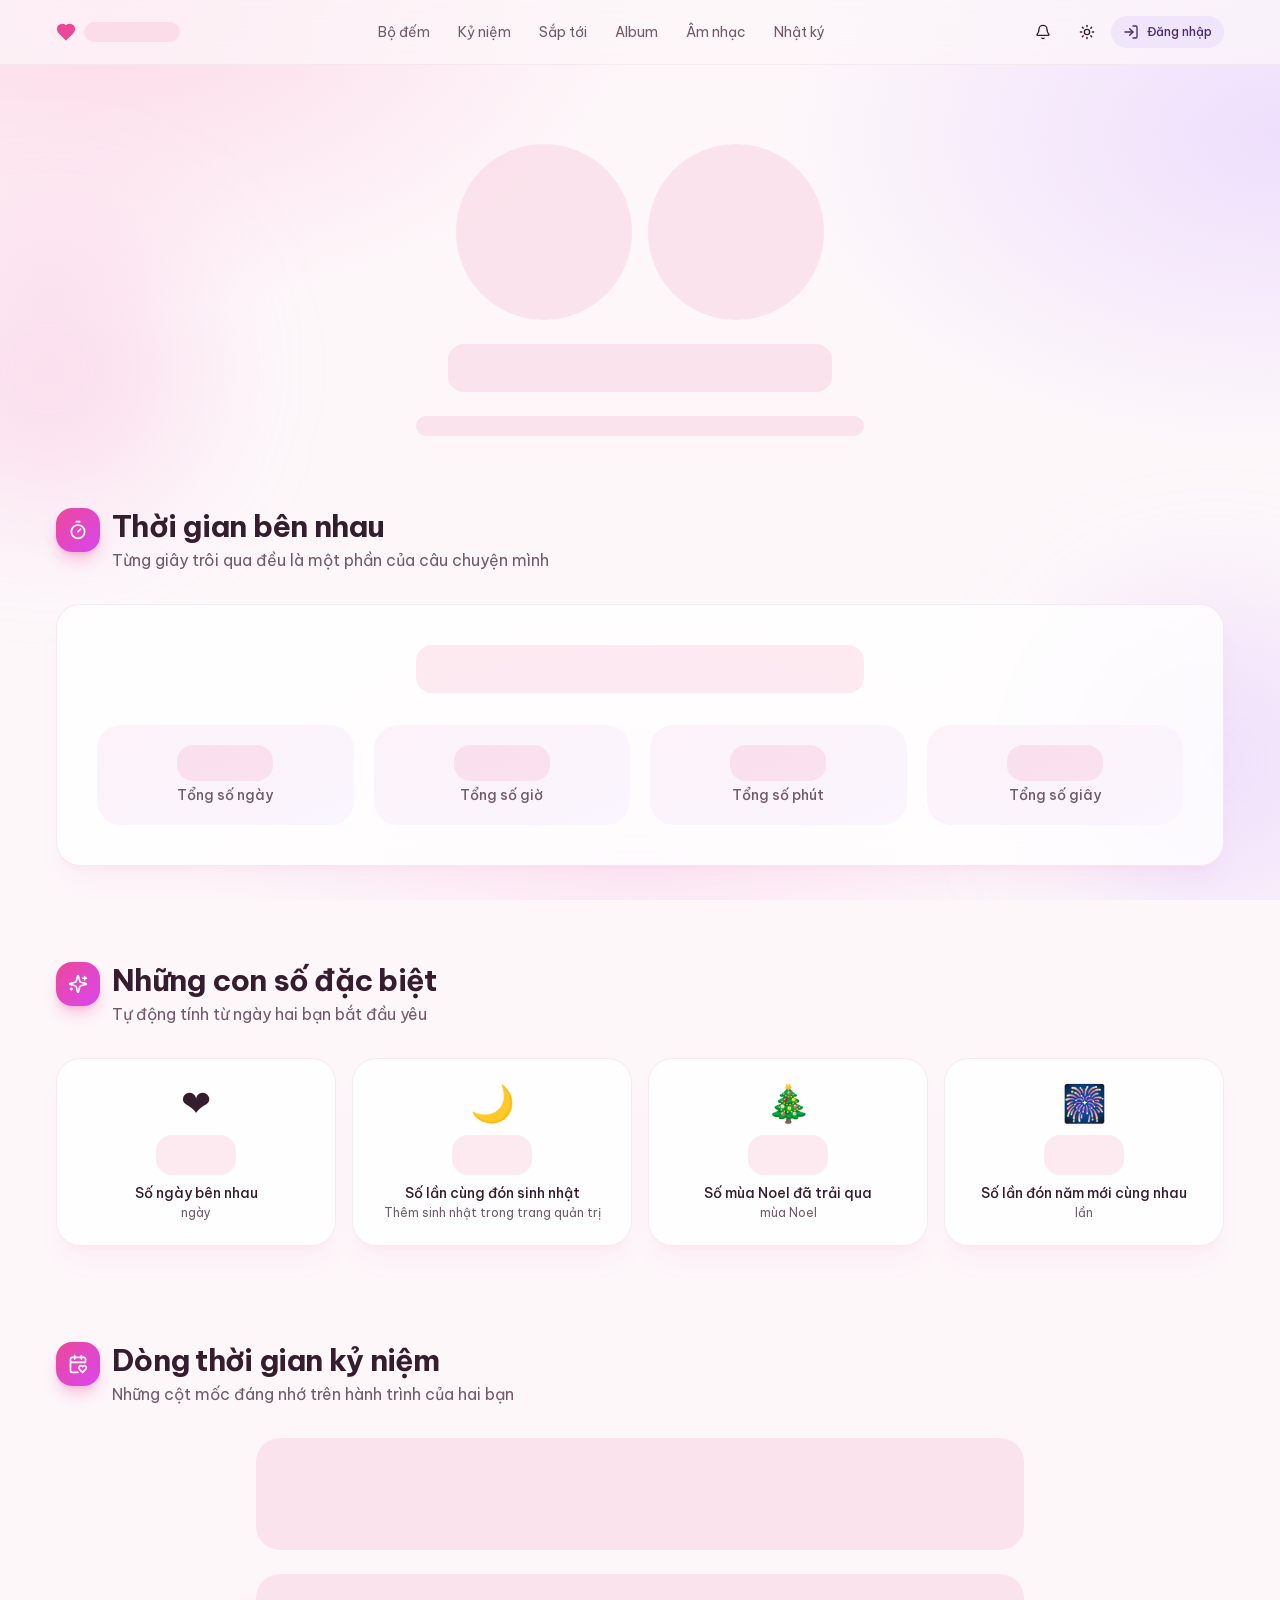
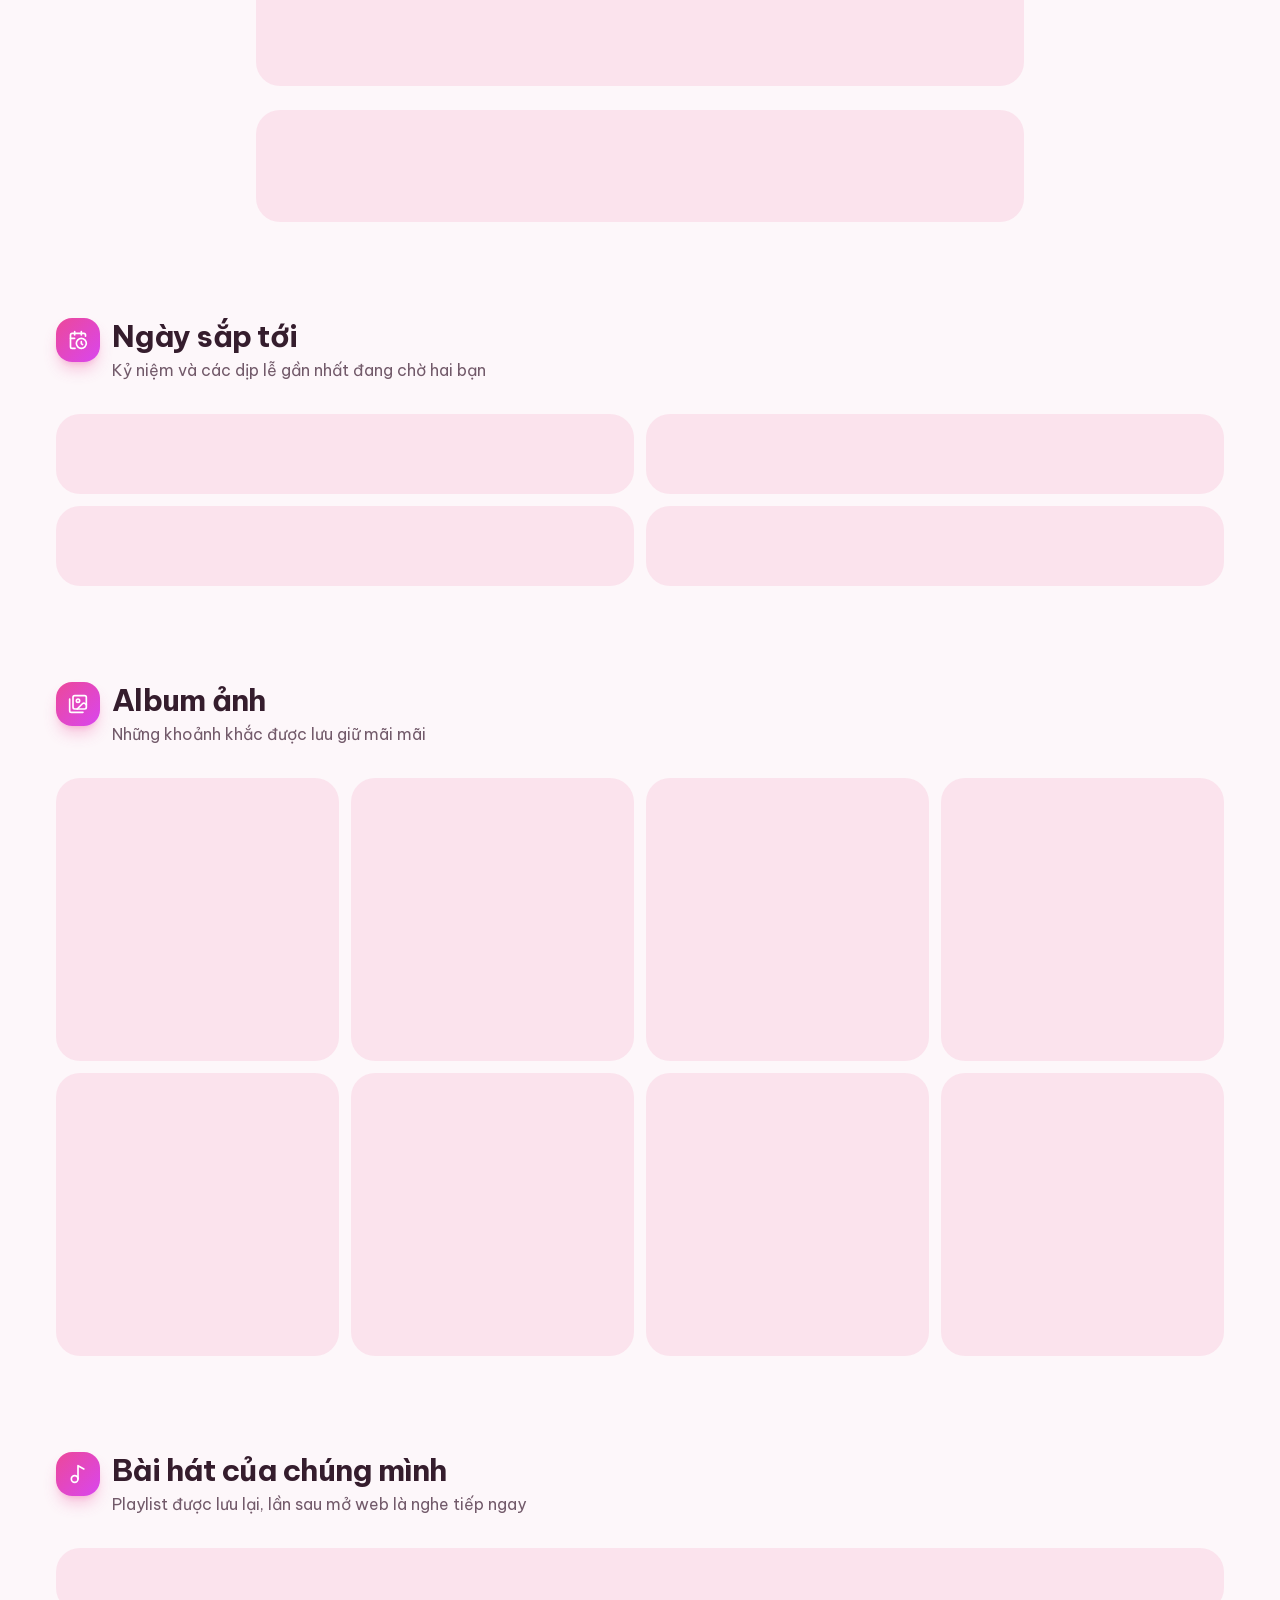
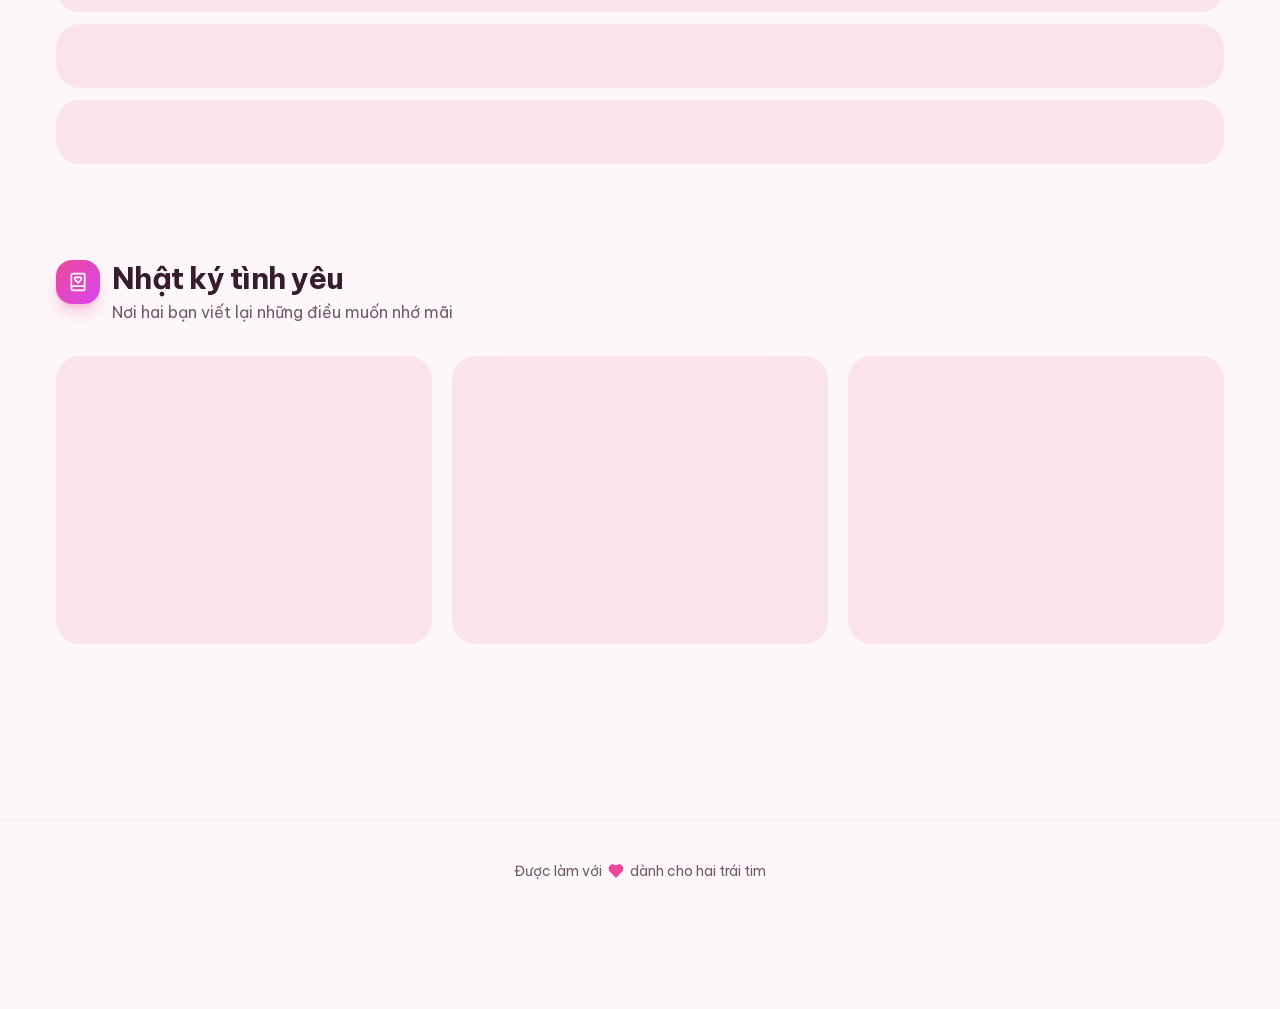
==== commit b240ef1a: "Add files via upload" ====
--- a/index.html
+++ b/index.html
@@ -1 +1 @@
-<!DOCTYPE html><!--VYqRSMqczF1LcQShExbuC--><html lang="vi" class="__variable_8414c1 __variable_e93b81"><head><meta charSet="utf-8"/><meta name="viewport" content="width=device-width, initial-scale=1"/><link rel="stylesheet" href="/out-couple-love-counter/_next/static/css/1552ee791bd54894.css" data-precedence="next"/><link rel="preload" as="script" fetchPriority="low" href="/out-couple-love-counter/_next/static/chunks/webpack-f406b1dd8231471c.js"/><script src="/out-couple-love-counter/_next/static/chunks/4bd1b696-c023c6e3521b1417.js" async=""></script><script src="/out-couple-love-counter/_next/static/chunks/255-c03a4c0c2421fd8e.js" async=""></script><script src="/out-couple-love-counter/_next/static/chunks/main-app-3d567fc9f764b488.js" async=""></script><script src="/out-couple-love-counter/_next/static/chunks/44530001-6a14ce924906b4cd.js" async=""></script><script src="/out-couple-love-counter/_next/static/chunks/545-3b29d9e974eccf56.js" async=""></script><script src="/out-couple-love-counter/_next/static/chunks/82-1ed20d29b1942eb7.js" async=""></script><script src="/out-couple-love-counter/_next/static/chunks/146-676a3ccfbc1ae2bc.js" async=""></script><script src="/out-couple-love-counter/_next/static/chunks/619-9168df9c2a29b74b.js" async=""></script><script src="/out-couple-love-counter/_next/static/chunks/848-14072fbcd5449dd8.js" async=""></script><script src="/out-couple-love-counter/_next/static/chunks/577-66e945e6ec310dca.js" async=""></script><script src="/out-couple-love-counter/_next/static/chunks/531-cd89e9d6afe585ce.js" async=""></script><script src="/out-couple-love-counter/_next/static/chunks/app/layout-2a44fe46a2966924.js" async=""></script><script src="/out-couple-love-counter/_next/static/chunks/app/error-6f0ba57e7aeb6a8e.js" async=""></script><script src="/out-couple-love-counter/_next/static/chunks/app/not-found-c13239a4c99b8b50.js" async=""></script><script src="/out-couple-love-counter/_next/static/chunks/269-c650c78330eac130.js" async=""></script><script src="/out-couple-love-counter/_next/static/chunks/583-d622b06c8421e267.js" async=""></script><script src="/out-couple-love-counter/_next/static/chunks/app/page-93a877b13f9a6d4b.js" async=""></script><meta name="theme-color" media="(prefers-color-scheme: light)" content="#fdf2f8"/><meta name="theme-color" media="(prefers-color-scheme: dark)" content="#14101c"/><title>Couple Love Counter - Đếm ngày yêu nhau</title><meta name="description" content="Website dành cho các cặp đôi: đếm ngày yêu nhau theo thời gian thực, lưu giữ kỷ niệm, album ảnh, playlist và nhật ký tình yêu."/><meta name="application-name" content="Couple Love Counter"/><meta name="keywords" content="đếm ngày yêu nhau,love counter,kỷ niệm tình yêu,album ảnh cặp đôi,nhật ký tình yêu"/><meta name="robots" content="index, follow"/><link rel="canonical" href="https://ntkhaiuet.github.io/out-couple-love-counter/"/><meta property="og:title" content="Couple Love Counter - Đếm ngày yêu nhau"/><meta property="og:description" content="Website dành cho các cặp đôi: đếm ngày yêu nhau theo thời gian thực, lưu giữ kỷ niệm, album ảnh, playlist và nhật ký tình yêu."/><meta property="og:url" content="https://ntkhaiuet.github.io/out-couple-love-counter/"/><meta property="og:site_name" content="Couple Love Counter"/><meta property="og:locale" content="vi_VN"/><meta property="og:type" content="website"/><meta name="twitter:card" content="summary"/><meta name="twitter:title" content="Couple Love Counter - Đếm ngày yêu nhau"/><meta name="twitter:description" content="Website dành cho các cặp đôi: đếm ngày yêu nhau theo thời gian thực, lưu giữ kỷ niệm, album ảnh, playlist và nhật ký tình yêu."/><link rel="icon" href="/out-couple-love-counter/icon.svg?c6a1fd4ae6cc5571" type="image/svg+xml" sizes="any"/><script src="/out-couple-love-counter/_next/static/chunks/polyfills-42372ed130431b0a.js" noModule=""></script></head><body class="min-h-screen font-sans antialiased"><div hidden=""><!--$--><!--/$--></div><script>((a,b,c,d,e,f,g,h)=>{let i=document.documentElement,j=["light","dark"];function k(b){var c;(Array.isArray(a)?a:[a]).forEach(a=>{let c="class"===a,d=c&&f?e.map(a=>f[a]||a):e;c?(i.classList.remove(...d),i.classList.add(f&&f[b]?f[b]:b)):i.setAttribute(a,b)}),c=b,h&&j.includes(c)&&(i.style.colorScheme=c)}if(d)k(d);else try{let a=localStorage.getItem(b)||c,d=g&&"system"===a?window.matchMedia("(prefers-color-scheme: dark)").matches?"dark":"light":a;k(d)}catch(a){}})("class","theme","system",null,["light","dark"],null,true,true)</script><div class="app-bg" aria-hidden="true"></div><div class="pointer-events-none fixed inset-0 -z-10 overflow-hidden" aria-hidden="true"><div class="absolute -left-24 top-1/4 size-72 animate-float rounded-full bg-pink-300/30 blur-3xl dark:bg-pink-600/15"></div><div class="absolute -right-24 top-2/3 size-80 animate-float-slow rounded-full bg-purple-300/30 blur-3xl dark:bg-purple-600/15"></div></div><header class="fixed inset-x-0 top-0 z-50 border-b border-border/50 bg-background/70 backdrop-blur-xl"><div class="container flex h-16 items-center justify-between gap-4"><a class="flex items-center gap-2 font-semibold" aria-label="Trang chủ" href="/out-couple-love-counter/"><svg xmlns="http://www.w3.org/2000/svg" width="24" height="24" viewBox="0 0 24 24" fill="none" stroke="currentColor" stroke-width="2" stroke-linecap="round" stroke-linejoin="round" class="lucide lucide-heart size-5 animate-heartbeat fill-pink-500 text-pink-500"><path d="M19 14c1.49-1.46 3-3.21 3-5.5A5.5 5.5 0 0 0 16.5 3c-1.76 0-3 .5-4.5 2-1.5-1.5-2.74-2-4.5-2A5.5 5.5 0 0 0 2 8.5c0 2.3 1.5 4.05 3 5.5l7 7Z"></path></svg><div aria-hidden="true" class="animate-pulse rounded-2xl bg-primary/10 dark:bg-white/10 h-5 w-24"></div></a><nav class="hidden items-center gap-1 lg:flex" aria-label="Điều hướng chính"><a class="rounded-full px-3 py-1.5 text-sm text-muted-foreground transition-colors hover:bg-accent hover:text-accent-foreground" href="/out-couple-love-counter/#counter">Bộ đếm</a><a class="rounded-full px-3 py-1.5 text-sm text-muted-foreground transition-colors hover:bg-accent hover:text-accent-foreground" href="/out-couple-love-counter/#timeline">Kỷ niệm</a><a class="rounded-full px-3 py-1.5 text-sm text-muted-foreground transition-colors hover:bg-accent hover:text-accent-foreground" href="/out-couple-love-counter/#upcoming">Sắp tới</a><a class="rounded-full px-3 py-1.5 text-sm text-muted-foreground transition-colors hover:bg-accent hover:text-accent-foreground" href="/out-couple-love-counter/#album">Album</a><a class="rounded-full px-3 py-1.5 text-sm text-muted-foreground transition-colors hover:bg-accent hover:text-accent-foreground" href="/out-couple-love-counter/#music">Âm nhạc</a><a class="rounded-full px-3 py-1.5 text-sm text-muted-foreground transition-colors hover:bg-accent hover:text-accent-foreground" href="/out-couple-love-counter/#diary">Nhật ký</a></nav><div class="flex items-center gap-1"><button class="inline-flex items-center justify-center gap-2 whitespace-nowrap rounded-full text-sm font-medium transition-all focus-visible:outline-none focus-visible:ring-2 focus-visible:ring-ring focus-visible:ring-offset-2 focus-visible:ring-offset-background disabled:pointer-events-none disabled:opacity-50 [&amp;_svg]:pointer-events-none [&amp;_svg]:size-4 [&amp;_svg]:shrink-0 hover:bg-accent hover:text-accent-foreground size-10" aria-label="Tắt thông báo" title="Tắt thông báo"><svg xmlns="http://www.w3.org/2000/svg" width="24" height="24" viewBox="0 0 24 24" fill="none" stroke="currentColor" stroke-width="2" stroke-linecap="round" stroke-linejoin="round" class="lucide lucide-bell"><path d="M10.268 21a2 2 0 0 0 3.464 0"></path><path d="M3.262 15.326A1 1 0 0 0 4 17h16a1 1 0 0 0 .74-1.673C19.41 13.956 18 12.499 18 8A6 6 0 0 0 6 8c0 4.499-1.411 5.956-2.738 7.326"></path></svg></button><button class="inline-flex items-center justify-center gap-2 whitespace-nowrap rounded-full text-sm font-medium transition-all focus-visible:outline-none focus-visible:ring-2 focus-visible:ring-ring focus-visible:ring-offset-2 focus-visible:ring-offset-background disabled:pointer-events-none disabled:opacity-50 [&amp;_svg]:pointer-events-none [&amp;_svg]:size-4 [&amp;_svg]:shrink-0 hover:bg-accent hover:text-accent-foreground size-10" aria-label="Đổi giao diện sáng/tối" title="Đổi giao diện sáng/tối"><svg xmlns="http://www.w3.org/2000/svg" width="24" height="24" viewBox="0 0 24 24" fill="none" stroke="currentColor" stroke-width="2" stroke-linecap="round" stroke-linejoin="round" class="lucide lucide-sun dark:hidden"><circle cx="12" cy="12" r="4"></circle><path d="M12 2v2"></path><path d="M12 20v2"></path><path d="m4.93 4.93 1.41 1.41"></path><path d="m17.66 17.66 1.41 1.41"></path><path d="M2 12h2"></path><path d="M20 12h2"></path><path d="m6.34 17.66-1.41 1.41"></path><path d="m19.07 4.93-1.41 1.41"></path></svg><svg xmlns="http://www.w3.org/2000/svg" width="24" height="24" viewBox="0 0 24 24" fill="none" stroke="currentColor" stroke-width="2" stroke-linecap="round" stroke-linejoin="round" class="lucide lucide-moon hidden dark:block"><path d="M12 3a6 6 0 0 0 9 9 9 9 0 1 1-9-9Z"></path></svg></button><a class="items-center justify-center gap-2 whitespace-nowrap rounded-full font-medium transition-all focus-visible:outline-none focus-visible:ring-2 focus-visible:ring-ring focus-visible:ring-offset-2 focus-visible:ring-offset-background disabled:pointer-events-none disabled:opacity-50 [&amp;_svg]:pointer-events-none [&amp;_svg]:size-4 [&amp;_svg]:shrink-0 bg-secondary text-secondary-foreground hover:bg-secondary/70 h-8 px-3 text-xs hidden sm:inline-flex" href="/out-couple-love-counter/login/"><svg xmlns="http://www.w3.org/2000/svg" width="24" height="24" viewBox="0 0 24 24" fill="none" stroke="currentColor" stroke-width="2" stroke-linecap="round" stroke-linejoin="round" class="lucide lucide-log-in"><path d="M15 3h4a2 2 0 0 1 2 2v14a2 2 0 0 1-2 2h-4"></path><polyline points="10 17 15 12 10 7"></polyline><line x1="15" x2="3" y1="12" y2="12"></line></svg> Đăng nhập</a><button class="inline-flex items-center justify-center gap-2 whitespace-nowrap rounded-full text-sm font-medium transition-all focus-visible:outline-none focus-visible:ring-2 focus-visible:ring-ring focus-visible:ring-offset-2 focus-visible:ring-offset-background disabled:pointer-events-none disabled:opacity-50 [&amp;_svg]:pointer-events-none [&amp;_svg]:size-4 [&amp;_svg]:shrink-0 hover:bg-accent hover:text-accent-foreground size-10 lg:hidden" aria-label="Mở menu" aria-expanded="false"><svg xmlns="http://www.w3.org/2000/svg" width="24" height="24" viewBox="0 0 24 24" fill="none" stroke="currentColor" stroke-width="2" stroke-linecap="round" stroke-linejoin="round" class="lucide lucide-menu"><line x1="4" x2="20" y1="12" y2="12"></line><line x1="4" x2="20" y1="6" y2="6"></line><line x1="4" x2="20" y1="18" y2="18"></line></svg></button></div></div></header><main><script type="application/ld+json">{"@context":"https://schema.org","@type":"WebSite","name":"Couple Love Counter","url":"https://ntkhaiuet.github.io/out-couple-love-counter/","inLanguage":"vi-VN","description":"Đếm ngày yêu nhau, lưu giữ kỷ niệm, album ảnh và nhật ký tình yêu dành cho các cặp đôi."}</script><div class="container pb-32"><section class="relative overflow-hidden pb-6 pt-28 text-center md:pt-36" aria-labelledby="hero-title"><div class="pointer-events-none absolute inset-0" aria-hidden="true"><span class="absolute bottom-0 text-pink-400/70" style="left:8%;opacity:0;transform:none"><svg xmlns="http://www.w3.org/2000/svg" width="24" height="24" viewBox="0 0 24 24" fill="none" stroke="currentColor" stroke-width="2" stroke-linecap="round" stroke-linejoin="round" class="lucide lucide-heart fill-current" style="width:14px;height:14px"><path d="M19 14c1.49-1.46 3-3.21 3-5.5A5.5 5.5 0 0 0 16.5 3c-1.76 0-3 .5-4.5 2-1.5-1.5-2.74-2-4.5-2A5.5 5.5 0 0 0 2 8.5c0 2.3 1.5 4.05 3 5.5l7 7Z"></path></svg></span><span class="absolute bottom-0 text-pink-400/70" style="left:45%;opacity:0;transform:none"><svg xmlns="http://www.w3.org/2000/svg" width="24" height="24" viewBox="0 0 24 24" fill="none" stroke="currentColor" stroke-width="2" stroke-linecap="round" stroke-linejoin="round" class="lucide lucide-heart fill-current" style="width:20px;height:20px"><path d="M19 14c1.49-1.46 3-3.21 3-5.5A5.5 5.5 0 0 0 16.5 3c-1.76 0-3 .5-4.5 2-1.5-1.5-2.74-2-4.5-2A5.5 5.5 0 0 0 2 8.5c0 2.3 1.5 4.05 3 5.5l7 7Z"></path></svg></span><span class="absolute bottom-0 text-pink-400/70" style="left:82%;opacity:0;transform:none"><svg xmlns="http://www.w3.org/2000/svg" width="24" height="24" viewBox="0 0 24 24" fill="none" stroke="currentColor" stroke-width="2" stroke-linecap="round" stroke-linejoin="round" class="lucide lucide-heart fill-current" style="width:26px;height:26px"><path d="M19 14c1.49-1.46 3-3.21 3-5.5A5.5 5.5 0 0 0 16.5 3c-1.76 0-3 .5-4.5 2-1.5-1.5-2.74-2-4.5-2A5.5 5.5 0 0 0 2 8.5c0 2.3 1.5 4.05 3 5.5l7 7Z"></path></svg></span><span class="absolute bottom-0 text-pink-400/70" style="left:23%;opacity:0;transform:none"><svg xmlns="http://www.w3.org/2000/svg" width="24" height="24" viewBox="0 0 24 24" fill="none" stroke="currentColor" stroke-width="2" stroke-linecap="round" stroke-linejoin="round" class="lucide lucide-heart fill-current" style="width:32px;height:32px"><path d="M19 14c1.49-1.46 3-3.21 3-5.5A5.5 5.5 0 0 0 16.5 3c-1.76 0-3 .5-4.5 2-1.5-1.5-2.74-2-4.5-2A5.5 5.5 0 0 0 2 8.5c0 2.3 1.5 4.05 3 5.5l7 7Z"></path></svg></span><span class="absolute bottom-0 text-pink-400/70" style="left:60%;opacity:0;transform:none"><svg xmlns="http://www.w3.org/2000/svg" width="24" height="24" viewBox="0 0 24 24" fill="none" stroke="currentColor" stroke-width="2" stroke-linecap="round" stroke-linejoin="round" class="lucide lucide-heart fill-current" style="width:14px;height:14px"><path d="M19 14c1.49-1.46 3-3.21 3-5.5A5.5 5.5 0 0 0 16.5 3c-1.76 0-3 .5-4.5 2-1.5-1.5-2.74-2-4.5-2A5.5 5.5 0 0 0 2 8.5c0 2.3 1.5 4.05 3 5.5l7 7Z"></path></svg></span><span class="absolute bottom-0 text-pink-400/70" style="left:1%;opacity:0;transform:none"><svg xmlns="http://www.w3.org/2000/svg" width="24" height="24" viewBox="0 0 24 24" fill="none" stroke="currentColor" stroke-width="2" stroke-linecap="round" stroke-linejoin="round" class="lucide lucide-heart fill-current" style="width:20px;height:20px"><path d="M19 14c1.49-1.46 3-3.21 3-5.5A5.5 5.5 0 0 0 16.5 3c-1.76 0-3 .5-4.5 2-1.5-1.5-2.74-2-4.5-2A5.5 5.5 0 0 0 2 8.5c0 2.3 1.5 4.05 3 5.5l7 7Z"></path></svg></span><span class="absolute bottom-0 text-pink-400/70" style="left:38%;opacity:0;transform:none"><svg xmlns="http://www.w3.org/2000/svg" width="24" height="24" viewBox="0 0 24 24" fill="none" stroke="currentColor" stroke-width="2" stroke-linecap="round" stroke-linejoin="round" class="lucide lucide-heart fill-current" style="width:26px;height:26px"><path d="M19 14c1.49-1.46 3-3.21 3-5.5A5.5 5.5 0 0 0 16.5 3c-1.76 0-3 .5-4.5 2-1.5-1.5-2.74-2-4.5-2A5.5 5.5 0 0 0 2 8.5c0 2.3 1.5 4.05 3 5.5l7 7Z"></path></svg></span><span class="absolute bottom-0 text-pink-400/70" style="left:75%;opacity:0;transform:none"><svg xmlns="http://www.w3.org/2000/svg" width="24" height="24" viewBox="0 0 24 24" fill="none" stroke="currentColor" stroke-width="2" stroke-linecap="round" stroke-linejoin="round" class="lucide lucide-heart fill-current" style="width:32px;height:32px"><path d="M19 14c1.49-1.46 3-3.21 3-5.5A5.5 5.5 0 0 0 16.5 3c-1.76 0-3 .5-4.5 2-1.5-1.5-2.74-2-4.5-2A5.5 5.5 0 0 0 2 8.5c0 2.3 1.5 4.05 3 5.5l7 7Z"></path></svg></span><span class="absolute bottom-0 text-pink-400/70" style="left:16%;opacity:0;transform:none"><svg xmlns="http://www.w3.org/2000/svg" width="24" height="24" viewBox="0 0 24 24" fill="none" stroke="currentColor" stroke-width="2" stroke-linecap="round" stroke-linejoin="round" class="lucide lucide-heart fill-current" style="width:14px;height:14px"><path d="M19 14c1.49-1.46 3-3.21 3-5.5A5.5 5.5 0 0 0 16.5 3c-1.76 0-3 .5-4.5 2-1.5-1.5-2.74-2-4.5-2A5.5 5.5 0 0 0 2 8.5c0 2.3 1.5 4.05 3 5.5l7 7Z"></path></svg></span><span class="absolute bottom-0 text-pink-400/70" style="left:53%;opacity:0;transform:none"><svg xmlns="http://www.w3.org/2000/svg" width="24" height="24" viewBox="0 0 24 24" fill="none" stroke="currentColor" stroke-width="2" stroke-linecap="round" stroke-linejoin="round" class="lucide lucide-heart fill-current" style="width:20px;height:20px"><path d="M19 14c1.49-1.46 3-3.21 3-5.5A5.5 5.5 0 0 0 16.5 3c-1.76 0-3 .5-4.5 2-1.5-1.5-2.74-2-4.5-2A5.5 5.5 0 0 0 2 8.5c0 2.3 1.5 4.05 3 5.5l7 7Z"></path></svg></span></div><div class="relative"><div class="flex flex-col items-center gap-6"><div class="flex items-center gap-4"><div aria-hidden="true" class="animate-pulse bg-primary/10 dark:bg-white/10 size-32 rounded-full sm:size-44"></div><div aria-hidden="true" class="animate-pulse bg-primary/10 dark:bg-white/10 size-32 rounded-full sm:size-44"></div></div><div aria-hidden="true" class="animate-pulse rounded-2xl bg-primary/10 dark:bg-white/10 h-12 w-64 sm:w-96"></div><div aria-hidden="true" class="animate-pulse rounded-2xl bg-primary/10 dark:bg-white/10 h-5 w-72 sm:w-[28rem]"></div></div></div></section><section id="counter" class="scroll-mt-24 py-8 md:py-12" style="opacity:0;transform:translateY(24px)"><div class="mb-8 flex flex-col gap-4 sm:flex-row sm:items-end sm:justify-between"><div class="flex items-start gap-3"><span class="grid size-11 shrink-0 place-items-center rounded-2xl bg-gradient-to-br from-pink-500 to-fuchsia-500 text-white shadow-lg shadow-pink-500/30"><svg xmlns="http://www.w3.org/2000/svg" width="24" height="24" viewBox="0 0 24 24" fill="none" stroke="currentColor" stroke-width="2" stroke-linecap="round" stroke-linejoin="round" class="lucide lucide-timer size-5"><line x1="10" x2="14" y1="2" y2="2"></line><line x1="12" x2="15" y1="14" y2="11"></line><circle cx="12" cy="14" r="8"></circle></svg></span><div><h2 class="text-2xl font-bold tracking-tight md:text-3xl">Thời gian bên nhau</h2><p class="mt-1 text-sm text-muted-foreground md:text-base">Từng giây trôi qua đều là một phần của câu chuyện mình</p></div></div></div><div class="rounded-3xl border border-border/60 bg-card/80 text-card-foreground shadow-xl shadow-pink-500/5 backdrop-blur-md p-6 md:p-10"><div class="text-center"><div aria-hidden="true" class="animate-pulse rounded-2xl bg-primary/10 dark:bg-white/10 mx-auto h-12 w-72 md:w-[28rem]"></div></div><dl class="mt-8 grid grid-cols-2 gap-3 md:grid-cols-4 md:gap-5"><div class="rounded-3xl bg-gradient-to-br from-pink-50 to-purple-50 p-5 text-center dark:from-pink-950/40 dark:to-purple-950/40"><dd class="text-3xl font-bold tabular-nums text-primary md:text-4xl"><div aria-hidden="true" class="animate-pulse rounded-2xl bg-primary/10 dark:bg-white/10 mx-auto h-9 w-24"></div></dd><dt class="mt-1 text-sm font-medium text-muted-foreground">Tổng số <!-- -->ngày</dt></div><div class="rounded-3xl bg-gradient-to-br from-pink-50 to-purple-50 p-5 text-center dark:from-pink-950/40 dark:to-purple-950/40"><dd class="text-3xl font-bold tabular-nums text-primary md:text-4xl"><div aria-hidden="true" class="animate-pulse rounded-2xl bg-primary/10 dark:bg-white/10 mx-auto h-9 w-24"></div></dd><dt class="mt-1 text-sm font-medium text-muted-foreground">Tổng số <!-- -->giờ</dt></div><div class="rounded-3xl bg-gradient-to-br from-pink-50 to-purple-50 p-5 text-center dark:from-pink-950/40 dark:to-purple-950/40"><dd class="text-3xl font-bold tabular-nums text-primary md:text-4xl"><div aria-hidden="true" class="animate-pulse rounded-2xl bg-primary/10 dark:bg-white/10 mx-auto h-9 w-24"></div></dd><dt class="mt-1 text-sm font-medium text-muted-foreground">Tổng số <!-- -->phút</dt></div><div class="rounded-3xl bg-gradient-to-br from-pink-50 to-purple-50 p-5 text-center dark:from-pink-950/40 dark:to-purple-950/40"><dd class="text-3xl font-bold tabular-nums text-primary md:text-4xl"><div aria-hidden="true" class="animate-pulse rounded-2xl bg-primary/10 dark:bg-white/10 mx-auto h-9 w-24"></div></dd><dt class="mt-1 text-sm font-medium text-muted-foreground">Tổng số <!-- -->giây</dt></div></dl></div></section><section class="scroll-mt-24 py-8 md:py-12" style="opacity:0;transform:translateY(24px)"><div class="mb-8 flex flex-col gap-4 sm:flex-row sm:items-end sm:justify-between"><div class="flex items-start gap-3"><span class="grid size-11 shrink-0 place-items-center rounded-2xl bg-gradient-to-br from-pink-500 to-fuchsia-500 text-white shadow-lg shadow-pink-500/30"><svg xmlns="http://www.w3.org/2000/svg" width="24" height="24" viewBox="0 0 24 24" fill="none" stroke="currentColor" stroke-width="2" stroke-linecap="round" stroke-linejoin="round" class="lucide lucide-sparkles size-5"><path d="M9.937 15.5A2 2 0 0 0 8.5 14.063l-6.135-1.582a.5.5 0 0 1 0-.962L8.5 9.936A2 2 0 0 0 9.937 8.5l1.582-6.135a.5.5 0 0 1 .963 0L14.063 8.5A2 2 0 0 0 15.5 9.937l6.135 1.581a.5.5 0 0 1 0 .964L15.5 14.063a2 2 0 0 0-1.437 1.437l-1.582 6.135a.5.5 0 0 1-.963 0z"></path><path d="M20 3v4"></path><path d="M22 5h-4"></path><path d="M4 17v2"></path><path d="M5 18H3"></path></svg></span><div><h2 class="text-2xl font-bold tracking-tight md:text-3xl">Những con số đặc biệt</h2><p class="mt-1 text-sm text-muted-foreground md:text-base">Tự động tính từ ngày hai bạn bắt đầu yêu</p></div></div></div><div class="grid grid-cols-1 gap-4 sm:grid-cols-2 lg:grid-cols-4"><div class="rounded-3xl border border-border/60 bg-card/80 text-card-foreground shadow-xl shadow-pink-500/5 backdrop-blur-md p-6 text-center transition-transform hover:-translate-y-1"><div class="text-4xl" aria-hidden="true">❤️</div><div class="mt-3 text-4xl font-bold tabular-nums text-primary"><div aria-hidden="true" class="animate-pulse rounded-2xl bg-primary/10 dark:bg-white/10 mx-auto h-10 w-20"></div></div><p class="mt-2 text-sm font-medium">Số ngày bên nhau</p><p class="mt-0.5 text-xs text-muted-foreground">ngày</p></div><div class="rounded-3xl border border-border/60 bg-card/80 text-card-foreground shadow-xl shadow-pink-500/5 backdrop-blur-md p-6 text-center transition-transform hover:-translate-y-1"><div class="text-4xl" aria-hidden="true">🌙</div><div class="mt-3 text-4xl font-bold tabular-nums text-primary"><div aria-hidden="true" class="animate-pulse rounded-2xl bg-primary/10 dark:bg-white/10 mx-auto h-10 w-20"></div></div><p class="mt-2 text-sm font-medium">Số lần cùng đón sinh nhật</p><p class="mt-0.5 text-xs text-muted-foreground">Thêm sinh nhật trong trang quản trị</p></div><div class="rounded-3xl border border-border/60 bg-card/80 text-card-foreground shadow-xl shadow-pink-500/5 backdrop-blur-md p-6 text-center transition-transform hover:-translate-y-1"><div class="text-4xl" aria-hidden="true">🎄</div><div class="mt-3 text-4xl font-bold tabular-nums text-primary"><div aria-hidden="true" class="animate-pulse rounded-2xl bg-primary/10 dark:bg-white/10 mx-auto h-10 w-20"></div></div><p class="mt-2 text-sm font-medium">Số mùa Noel đã trải qua</p><p class="mt-0.5 text-xs text-muted-foreground">mùa Noel</p></div><div class="rounded-3xl border border-border/60 bg-card/80 text-card-foreground shadow-xl shadow-pink-500/5 backdrop-blur-md p-6 text-center transition-transform hover:-translate-y-1"><div class="text-4xl" aria-hidden="true">🎆</div><div class="mt-3 text-4xl font-bold tabular-nums text-primary"><div aria-hidden="true" class="animate-pulse rounded-2xl bg-primary/10 dark:bg-white/10 mx-auto h-10 w-20"></div></div><p class="mt-2 text-sm font-medium">Số lần đón năm mới cùng nhau</p><p class="mt-0.5 text-xs text-muted-foreground">lần</p></div></div></section><section id="timeline" class="scroll-mt-24 py-8 md:py-12" style="opacity:0;transform:translateY(24px)"><div class="mb-8 flex flex-col gap-4 sm:flex-row sm:items-end sm:justify-between"><div class="flex items-start gap-3"><span class="grid size-11 shrink-0 place-items-center rounded-2xl bg-gradient-to-br from-pink-500 to-fuchsia-500 text-white shadow-lg shadow-pink-500/30"><svg xmlns="http://www.w3.org/2000/svg" width="24" height="24" viewBox="0 0 24 24" fill="none" stroke="currentColor" stroke-width="2" stroke-linecap="round" stroke-linejoin="round" class="lucide lucide-calendar-heart size-5"><path d="M3 10h18V6a2 2 0 0 0-2-2H5a2 2 0 0 0-2 2v14a2 2 0 0 0 2 2h7"></path><path d="M8 2v4"></path><path d="M16 2v4"></path><path d="M21.29 14.7a2.43 2.43 0 0 0-2.65-.52c-.3.12-.57.3-.8.53l-.34.34-.35-.34a2.43 2.43 0 0 0-2.65-.53c-.3.12-.56.3-.79.53-.95.94-1 2.53.2 3.74L17.5 22l3.6-3.55c1.2-1.21 1.14-2.8.19-3.74Z"></path></svg></span><div><h2 class="text-2xl font-bold tracking-tight md:text-3xl">Dòng thời gian kỷ niệm</h2><p class="mt-1 text-sm text-muted-foreground md:text-base">Những cột mốc đáng nhớ trên hành trình của hai bạn</p></div></div></div><div class="mx-auto max-w-3xl space-y-6"><div aria-hidden="true" class="animate-pulse bg-primary/10 dark:bg-white/10 h-28 w-full rounded-3xl"></div><div aria-hidden="true" class="animate-pulse bg-primary/10 dark:bg-white/10 h-28 w-full rounded-3xl"></div><div aria-hidden="true" class="animate-pulse bg-primary/10 dark:bg-white/10 h-28 w-full rounded-3xl"></div></div></section><section id="upcoming" class="scroll-mt-24 py-8 md:py-12" style="opacity:0;transform:translateY(24px)"><div class="mb-8 flex flex-col gap-4 sm:flex-row sm:items-end sm:justify-between"><div class="flex items-start gap-3"><span class="grid size-11 shrink-0 place-items-center rounded-2xl bg-gradient-to-br from-pink-500 to-fuchsia-500 text-white shadow-lg shadow-pink-500/30"><svg xmlns="http://www.w3.org/2000/svg" width="24" height="24" viewBox="0 0 24 24" fill="none" stroke="currentColor" stroke-width="2" stroke-linecap="round" stroke-linejoin="round" class="lucide lucide-calendar-clock size-5"><path d="M21 7.5V6a2 2 0 0 0-2-2H5a2 2 0 0 0-2 2v14a2 2 0 0 0 2 2h3.5"></path><path d="M16 2v4"></path><path d="M8 2v4"></path><path d="M3 10h5"></path><path d="M17.5 17.5 16 16.3V14"></path><circle cx="16" cy="16" r="6"></circle></svg></span><div><h2 class="text-2xl font-bold tracking-tight md:text-3xl">Ngày sắp tới</h2><p class="mt-1 text-sm text-muted-foreground md:text-base">Kỷ niệm và các dịp lễ gần nhất đang chờ hai bạn</p></div></div></div><div class="grid gap-3 md:grid-cols-2"><div aria-hidden="true" class="animate-pulse bg-primary/10 dark:bg-white/10 h-20 rounded-3xl"></div><div aria-hidden="true" class="animate-pulse bg-primary/10 dark:bg-white/10 h-20 rounded-3xl"></div><div aria-hidden="true" class="animate-pulse bg-primary/10 dark:bg-white/10 h-20 rounded-3xl"></div><div aria-hidden="true" class="animate-pulse bg-primary/10 dark:bg-white/10 h-20 rounded-3xl"></div></div></section><section id="album" class="scroll-mt-24 py-8 md:py-12" style="opacity:0;transform:translateY(24px)"><div class="mb-8 flex flex-col gap-4 sm:flex-row sm:items-end sm:justify-between"><div class="flex items-start gap-3"><span class="grid size-11 shrink-0 place-items-center rounded-2xl bg-gradient-to-br from-pink-500 to-fuchsia-500 text-white shadow-lg shadow-pink-500/30"><svg xmlns="http://www.w3.org/2000/svg" width="24" height="24" viewBox="0 0 24 24" fill="none" stroke="currentColor" stroke-width="2" stroke-linecap="round" stroke-linejoin="round" class="lucide lucide-images size-5"><path d="M18 22H4a2 2 0 0 1-2-2V6"></path><path d="m22 13-1.296-1.296a2.41 2.41 0 0 0-3.408 0L11 18"></path><circle cx="12" cy="8" r="2"></circle><rect width="16" height="16" x="6" y="2" rx="2"></rect></svg></span><div><h2 class="text-2xl font-bold tracking-tight md:text-3xl">Album ảnh</h2><p class="mt-1 text-sm text-muted-foreground md:text-base">Những khoảnh khắc được lưu giữ mãi mãi</p></div></div></div><div class="grid grid-cols-2 gap-3 md:grid-cols-3 lg:grid-cols-4"><div aria-hidden="true" class="animate-pulse bg-primary/10 dark:bg-white/10 aspect-square rounded-3xl"></div><div aria-hidden="true" class="animate-pulse bg-primary/10 dark:bg-white/10 aspect-square rounded-3xl"></div><div aria-hidden="true" class="animate-pulse bg-primary/10 dark:bg-white/10 aspect-square rounded-3xl"></div><div aria-hidden="true" class="animate-pulse bg-primary/10 dark:bg-white/10 aspect-square rounded-3xl"></div><div aria-hidden="true" class="animate-pulse bg-primary/10 dark:bg-white/10 aspect-square rounded-3xl"></div><div aria-hidden="true" class="animate-pulse bg-primary/10 dark:bg-white/10 aspect-square rounded-3xl"></div><div aria-hidden="true" class="animate-pulse bg-primary/10 dark:bg-white/10 aspect-square rounded-3xl"></div><div aria-hidden="true" class="animate-pulse bg-primary/10 dark:bg-white/10 aspect-square rounded-3xl"></div></div></section><section id="music" class="scroll-mt-24 py-8 md:py-12" style="opacity:0;transform:translateY(24px)"><div class="mb-8 flex flex-col gap-4 sm:flex-row sm:items-end sm:justify-between"><div class="flex items-start gap-3"><span class="grid size-11 shrink-0 place-items-center rounded-2xl bg-gradient-to-br from-pink-500 to-fuchsia-500 text-white shadow-lg shadow-pink-500/30"><svg xmlns="http://www.w3.org/2000/svg" width="24" height="24" viewBox="0 0 24 24" fill="none" stroke="currentColor" stroke-width="2" stroke-linecap="round" stroke-linejoin="round" class="lucide lucide-music2 size-5"><circle cx="8" cy="18" r="4"></circle><path d="M12 18V2l7 4"></path></svg></span><div><h2 class="text-2xl font-bold tracking-tight md:text-3xl">Bài hát của chúng mình</h2><p class="mt-1 text-sm text-muted-foreground md:text-base">Playlist được lưu lại, lần sau mở web là nghe tiếp ngay</p></div></div></div><div class="space-y-3"><div aria-hidden="true" class="animate-pulse bg-primary/10 dark:bg-white/10 h-16 rounded-3xl"></div><div aria-hidden="true" class="animate-pulse bg-primary/10 dark:bg-white/10 h-16 rounded-3xl"></div><div aria-hidden="true" class="animate-pulse bg-primary/10 dark:bg-white/10 h-16 rounded-3xl"></div></div></section><section id="diary" class="scroll-mt-24 py-8 md:py-12" style="opacity:0;transform:translateY(24px)"><div class="mb-8 flex flex-col gap-4 sm:flex-row sm:items-end sm:justify-between"><div class="flex items-start gap-3"><span class="grid size-11 shrink-0 place-items-center rounded-2xl bg-gradient-to-br from-pink-500 to-fuchsia-500 text-white shadow-lg shadow-pink-500/30"><svg xmlns="http://www.w3.org/2000/svg" width="24" height="24" viewBox="0 0 24 24" fill="none" stroke="currentColor" stroke-width="2" stroke-linecap="round" stroke-linejoin="round" class="lucide lucide-book-heart size-5"><path d="M16 8.2A2.22 2.22 0 0 0 13.8 6c-.8 0-1.4.3-1.8.9-.4-.6-1-.9-1.8-.9A2.22 2.22 0 0 0 8 8.2c0 .6.3 1.2.7 1.6A226.652 226.652 0 0 0 12 13a404 404 0 0 0 3.3-3.1 2.413 2.413 0 0 0 .7-1.7"></path><path d="M4 19.5v-15A2.5 2.5 0 0 1 6.5 2H19a1 1 0 0 1 1 1v18a1 1 0 0 1-1 1H6.5a1 1 0 0 1 0-5H20"></path></svg></span><div><h2 class="text-2xl font-bold tracking-tight md:text-3xl">Nhật ký tình yêu</h2><p class="mt-1 text-sm text-muted-foreground md:text-base">Nơi hai bạn viết lại những điều muốn nhớ mãi</p></div></div></div><div class="grid gap-5 md:grid-cols-2 lg:grid-cols-3"><div aria-hidden="true" class="animate-pulse bg-primary/10 dark:bg-white/10 h-72 rounded-3xl"></div><div aria-hidden="true" class="animate-pulse bg-primary/10 dark:bg-white/10 h-72 rounded-3xl"></div><div aria-hidden="true" class="animate-pulse bg-primary/10 dark:bg-white/10 h-72 rounded-3xl"></div></div></section></div><!--$--><!--/$--></main><footer class="border-t border-border/50 py-10 pb-32 text-center text-sm text-muted-foreground"><p class="flex items-center justify-center gap-1.5">Được làm với <svg xmlns="http://www.w3.org/2000/svg" width="24" height="24" viewBox="0 0 24 24" fill="none" stroke="currentColor" stroke-width="2" stroke-linecap="round" stroke-linejoin="round" class="lucide lucide-heart size-4 fill-pink-500 text-pink-500"><path d="M19 14c1.49-1.46 3-3.21 3-5.5A5.5 5.5 0 0 0 16.5 3c-1.76 0-3 .5-4.5 2-1.5-1.5-2.74-2-4.5-2A5.5 5.5 0 0 0 2 8.5c0 2.3 1.5 4.05 3 5.5l7 7Z"></path></svg> dành cho hai trái tim</p></footer><section aria-label="Notifications alt+T" tabindex="-1" aria-live="polite" aria-relevant="additions text" aria-atomic="false"></section><audio preload="metadata"></audio><div class="fixed z-40 overflow-hidden rounded-3xl border border-border bg-card shadow-2xl pointer-events-none -left-[9999px] top-0 w-[22rem]" aria-hidden="true"><div class="aspect-video w-full hidden"></div></div><script src="/out-couple-love-counter/_next/static/chunks/webpack-f406b1dd8231471c.js" id="_R_" async=""></script><script>(self.__next_f=self.__next_f||[]).push([0])</script><script>self.__next_f.push([1,"1:\"$Sreact.fragment\"\n2:I[1715,[\"730\",\"static/chunks/44530001-6a14ce924906b4cd.js\",\"545\",\"static/chunks/545-3b29d9e974eccf56.js\",\"82\",\"static/chunks/82-1ed20d29b1942eb7.js\",\"146\",\"static/chunks/146-676a3ccfbc1ae2bc.js\",\"619\",\"static/chunks/619-9168df9c2a29b74b.js\",\"848\",\"static/chunks/848-14072fbcd5449dd8.js\",\"577\",\"static/chunks/577-66e945e6ec310dca.js\",\"531\",\"static/chunks/531-cd89e9d6afe585ce.js\",\"177\",\"static/chunks/app/layout-2a44fe46a2966924.js\"],\"ThemeProvider\"]\n3:I[4852,[\"730\",\"static/chunks/44530001-6a14ce924906b4cd.js\",\"545\",\"static/chunks/545-3b29d9e974eccf56.js\",\"82\",\"static/chunks/82-1ed20d29b1942eb7.js\",\"146\",\"static/chunks/146-676a3ccfbc1ae2bc.js\",\"619\",\"static/chunks/619-9168df9c2a29b74b.js\",\"848\",\"static/chunks/848-14072fbcd5449dd8.js\",\"577\",\"static/chunks/577-66e945e6ec310dca.js\",\"531\",\"static/chunks/531-cd89e9d6afe585ce.js\",\"177\",\"static/chunks/app/layout-2a44fe46a2966924.js\"],\"AuthProvider\"]\n4:I[8923,[\"730\",\"static/chunks/44530001-6a14ce924906b4cd.js\",\"545\",\"static/chunks/545-3b29d9e974eccf56.js\",\"82\",\"static/chunks/82-1ed20d29b1942eb7.js\",\"146\",\"static/chunks/146-676a3ccfbc1ae2bc.js\",\"619\",\"static/chunks/619-9168df9c2a29b74b.js\",\"848\",\"static/chunks/848-14072fbcd5449dd8.js\",\"577\",\"static/chunks/577-66e945e6ec310dca.js\",\"531\",\"static/chunks/531-cd89e9d6afe585ce.js\",\"177\",\"static/chunks/app/layout-2a44fe46a2966924.js\"],\"CoupleProvider\"]\n5:I[8129,[\"730\",\"static/chunks/44530001-6a14ce924906b4cd.js\",\"545\",\"static/chunks/545-3b29d9e974eccf56.js\",\"82\",\"static/chunks/82-1ed20d29b1942eb7.js\",\"146\",\"static/chunks/146-676a3ccfbc1ae2bc.js\",\"619\",\"static/chunks/619-9168df9c2a29b74b.js\",\"848\",\"static/chunks/848-14072fbcd5449dd8.js\",\"577\",\"static/chunks/577-66e945e6ec310dca.js\",\"531\",\"static/chunks/531-cd89e9d6afe585ce.js\",\"177\",\"static/chunks/app/layout-2a44fe46a2966924.js\"],\"NotificationProvider\"]\n6:I[5827,[\"730\",\"static/chunks/44530001-6a14ce924906b4cd.js\",\"545\",\"static/chunks/545-3b29d9e974eccf56.js\",\"82\",\"static/chunks/82-1ed20d29b1942eb7.js\",\"146\",\"static/chunks/146-676a3ccfbc1ae2bc.js\",\"619\",\"static/c"])</script><script>self.__next_f.push([1,"hunks/619-9168df9c2a29b74b.js\",\"848\",\"static/chunks/848-14072fbcd5449dd8.js\",\"577\",\"static/chunks/577-66e945e6ec310dca.js\",\"531\",\"static/chunks/531-cd89e9d6afe585ce.js\",\"177\",\"static/chunks/app/layout-2a44fe46a2966924.js\"],\"PlayerProvider\"]\n7:I[2938,[\"730\",\"static/chunks/44530001-6a14ce924906b4cd.js\",\"545\",\"static/chunks/545-3b29d9e974eccf56.js\",\"82\",\"static/chunks/82-1ed20d29b1942eb7.js\",\"146\",\"static/chunks/146-676a3ccfbc1ae2bc.js\",\"619\",\"static/chunks/619-9168df9c2a29b74b.js\",\"848\",\"static/chunks/848-14072fbcd5449dd8.js\",\"577\",\"static/chunks/577-66e945e6ec310dca.js\",\"531\",\"static/chunks/531-cd89e9d6afe585ce.js\",\"177\",\"static/chunks/app/layout-2a44fe46a2966924.js\"],\"SiteHeader\"]\n8:I[9766,[],\"\"]\n9:I[9520,[\"545\",\"static/chunks/545-3b29d9e974eccf56.js\",\"39\",\"static/chunks/app/error-6f0ba57e7aeb6a8e.js\"],\"default\"]\na:I[8924,[],\"\"]\nb:I[2619,[\"619\",\"static/chunks/619-9168df9c2a29b74b.js\",\"345\",\"static/chunks/app/not-found-c13239a4c99b8b50.js\"],\"\"]\nc:I[1783,[\"730\",\"static/chunks/44530001-6a14ce924906b4cd.js\",\"545\",\"static/chunks/545-3b29d9e974eccf56.js\",\"82\",\"static/chunks/82-1ed20d29b1942eb7.js\",\"146\",\"static/chunks/146-676a3ccfbc1ae2bc.js\",\"619\",\"static/chunks/619-9168df9c2a29b74b.js\",\"848\",\"static/chunks/848-14072fbcd5449dd8.js\",\"577\",\"static/chunks/577-66e945e6ec310dca.js\",\"531\",\"static/chunks/531-cd89e9d6afe585ce.js\",\"177\",\"static/chunks/app/layout-2a44fe46a2966924.js\"],\"MusicPlayer\"]\nd:I[5021,[\"730\",\"static/chunks/44530001-6a14ce924906b4cd.js\",\"545\",\"static/chunks/545-3b29d9e974eccf56.js\",\"82\",\"static/chunks/82-1ed20d29b1942eb7.js\",\"146\",\"static/chunks/146-676a3ccfbc1ae2bc.js\",\"619\",\"static/chunks/619-9168df9c2a29b74b.js\",\"848\",\"static/chunks/848-14072fbcd5449dd8.js\",\"577\",\"static/chunks/577-66e945e6ec310dca.js\",\"531\",\"static/chunks/531-cd89e9d6afe585ce.js\",\"177\",\"static/chunks/app/layout-2a44fe46a2966924.js\"],\"NotificationPopup\"]\ne:I[2626,[\"730\",\"static/chunks/44530001-6a14ce924906b4cd.js\",\"545\",\"static/chunks/545-3b29d9e974eccf56.js\",\"82\",\"static/chunks/82-1ed20d29b1942eb7.js\",\"146\",\"static/chunks/146-676a3ccf"])</script><script>self.__next_f.push([1,"bc1ae2bc.js\",\"619\",\"static/chunks/619-9168df9c2a29b74b.js\",\"848\",\"static/chunks/848-14072fbcd5449dd8.js\",\"577\",\"static/chunks/577-66e945e6ec310dca.js\",\"531\",\"static/chunks/531-cd89e9d6afe585ce.js\",\"177\",\"static/chunks/app/layout-2a44fe46a2966924.js\"],\"AppToaster\"]\n1a:I[7150,[],\"\"]\n:HL[\"/out-couple-love-counter/_next/static/css/1552ee791bd54894.css\",\"style\"]\n"])</script><script>self.__next_f.push([1,"0:{\"P\":null,\"b\":\"VYqRSMqczF1LcQShExbuC\",\"p\":\"/out-couple-love-counter\",\"c\":[\"\",\"\"],\"i\":false,\"f\":[[[\"\",{\"children\":[\"__PAGE__\",{}]},\"$undefined\",\"$undefined\",true],[\"\",[\"$\",\"$1\",\"c\",{\"children\":[[[\"$\",\"link\",\"0\",{\"rel\":\"stylesheet\",\"href\":\"/out-couple-love-counter/_next/static/css/1552ee791bd54894.css\",\"precedence\":\"next\",\"crossOrigin\":\"$undefined\",\"nonce\":\"$undefined\"}]],[\"$\",\"html\",null,{\"lang\":\"vi\",\"suppressHydrationWarning\":true,\"className\":\"__variable_8414c1 __variable_e93b81\",\"children\":[\"$\",\"body\",null,{\"className\":\"min-h-screen font-sans antialiased\",\"children\":[\"$\",\"$L2\",null,{\"attribute\":\"class\",\"defaultTheme\":\"system\",\"enableSystem\":true,\"disableTransitionOnChange\":true,\"children\":[\"$\",\"$L3\",null,{\"children\":[\"$\",\"$L4\",null,{\"children\":[\"$\",\"$L5\",null,{\"children\":[\"$\",\"$L6\",null,{\"children\":[[\"$\",\"div\",null,{\"className\":\"app-bg\",\"aria-hidden\":\"true\"}],[\"$\",\"div\",null,{\"className\":\"pointer-events-none fixed inset-0 -z-10 overflow-hidden\",\"aria-hidden\":\"true\",\"children\":[[\"$\",\"div\",null,{\"className\":\"absolute -left-24 top-1/4 size-72 animate-float rounded-full bg-pink-300/30 blur-3xl dark:bg-pink-600/15\"}],[\"$\",\"div\",null,{\"className\":\"absolute -right-24 top-2/3 size-80 animate-float-slow rounded-full bg-purple-300/30 blur-3xl dark:bg-purple-600/15\"}]]}],[\"$\",\"$L7\",null,{}],[\"$\",\"main\",null,{\"children\":[\"$\",\"$L8\",null,{\"parallelRouterKey\":\"children\",\"error\":\"$9\",\"errorStyles\":[],\"errorScripts\":[],\"template\":[\"$\",\"$La\",null,{}],\"templateStyles\":\"$undefined\",\"templateScripts\":\"$undefined\",\"notFound\":[[\"$\",\"div\",null,{\"className\":\"container flex min-h-screen flex-col items-center justify-center gap-4 text-center\",\"children\":[[\"$\",\"svg\",null,{\"ref\":\"$undefined\",\"xmlns\":\"http://www.w3.org/2000/svg\",\"width\":24,\"height\":24,\"viewBox\":\"0 0 24 24\",\"fill\":\"none\",\"stroke\":\"currentColor\",\"strokeWidth\":2,\"strokeLinecap\":\"round\",\"strokeLinejoin\":\"round\",\"className\":\"lucide lucide-heart size-14 animate-heartbeat fill-pink-500 text-pink-500\",\"children\":[[\"$\",\"path\",\"c3ymky\",{\"d\":\"M19 14c1.49-1.46 3-3.21 3-5.5A5.5 5.5 0 0 0 16.5 3c-1.76 0-3 .5-4.5 2-1.5-1.5-2.74-2-4.5-2A5.5 5.5 0 0 0 2 8.5c0 2.3 1.5 4.05 3 5.5l7 7Z\"}],\"$undefined\"]}],[\"$\",\"h1\",null,{\"className\":\"text-3xl font-bold\",\"children\":\"Không tìm thấy trang\"}],[\"$\",\"p\",null,{\"className\":\"text-muted-foreground\",\"children\":\"Có vẻ như trang bạn tìm không tồn tại.\"}],[\"$\",\"$Lb\",null,{\"href\":\"/\",\"children\":\"Về trang chủ\",\"className\":\"inline-flex items-center justify-center gap-2 whitespace-nowrap rounded-full text-sm font-medium transition-all focus-visible:outline-none focus-visible:ring-2 focus-visible:ring-ring focus-visible:ring-offset-2 focus-visible:ring-offset-background disabled:pointer-events-none disabled:opacity-50 [\u0026_svg]:pointer-events-none [\u0026_svg]:size-4 [\u0026_svg]:shrink-0 bg-gradient-to-r from-pink-500 to-fuchsia-500 text-primary-foreground shadow-lg shadow-pink-500/25 hover:shadow-pink-500/40 hover:brightness-105 active:scale-[0.98] h-10 px-5 py-2\",\"ref\":null}]]}],[]],\"forbidden\":\"$undefined\",\"unauthorized\":\"$undefined\"}]}],[\"$\",\"footer\",null,{\"className\":\"border-t border-border/50 py-10 pb-32 text-center text-sm text-muted-foreground\",\"children\":[\"$\",\"p\",null,{\"className\":\"flex items-center justify-center gap-1.5\",\"children\":[\"Được làm với \",[\"$\",\"svg\",null,{\"ref\":\"$undefined\",\"xmlns\":\"http://www.w3.org/2000/svg\",\"width\":24,\"height\":24,\"viewBox\":\"0 0 24 24\",\"fill\":\"none\",\"stroke\":\"currentColor\",\"strokeWidth\":2,\"strokeLinecap\":\"round\",\"strokeLinejoin\":\"round\",\"className\":\"lucide lucide-heart size-4 fill-pink-500 text-pink-500\",\"children\":[[\"$\",\"path\",\"c3ymky\",{\"d\":\"M19 14c1.49-1.46 3-3.21 3-5.5A5.5 5.5 0 0 0 16.5 3c-1.76 0-3 .5-4.5 2-1.5-1.5-2.74-2-4.5-2A5.5 5.5 0 0 0 2 8.5c0 2.3 1.5 4.05 3 5.5l7 7Z\"}],\"$undefined\"]}],\" dành cho hai trái tim\"]}]}],[\"$\",\"$Lc\",null,{}],[\"$\",\"$Ld\",null,{}],[\"$\",\"$Le\",null,{}]]}]}]}]}]}]}]}]]}],{\"children\":[\"__PAGE__\",[\"$\",\"$1\",\"c\",{\"children\":[[[\"$\",\"script\",null,{\"type\":\"application/ld+json\",\"dangerouslySetInnerHTML\":{\"__html\":\"{\\\"@context\\\":\\\"https://schema.org\\\",\\\"@type\\\":\\\"WebSite\\\",\\\"name\\\":\\\"Couple Love Counter\\\",\\\"url\\\":\\\"https://ntkhaiuet.github.io/out-couple-love-counter/\\\",\\\"inLanguage\\\":\\\"vi-VN\\\",\\\"description\\\":\\\"Đếm ngày yêu nhau, lưu giữ kỷ niệm, album ảnh và nhật ký tình yêu dành cho các cặp đôi.\\\"}\"}}],[\"$\",\"div\",null,{\"className\":\"container pb-32\",\"children\":[\"$Lf\",\"$L10\",\"$L11\",\"$L12\",\"$L13\",\"$L14\",\"$L15\",\"$L16\",\"$L17\"]}]],null,\"$L18\"]}],{},null,false]},null,false],\"$L19\",false]],\"m\":\"$undefined\",\"G\":[\"$1a\",[]],\"s\":false,\"S\":true}\n"])</script><script>self.__next_f.push([1,"1b:I[8628,[\"730\",\"static/chunks/44530001-6a14ce924906b4cd.js\",\"545\",\"static/chunks/545-3b29d9e974eccf56.js\",\"82\",\"static/chunks/82-1ed20d29b1942eb7.js\",\"146\",\"static/chunks/146-676a3ccfbc1ae2bc.js\",\"269\",\"static/chunks/269-c650c78330eac130.js\",\"531\",\"static/chunks/531-cd89e9d6afe585ce.js\",\"583\",\"static/chunks/583-d622b06c8421e267.js\",\"974\",\"static/chunks/app/page-93a877b13f9a6d4b.js\"],\"Hero\"]\n1c:I[6533,[\"730\",\"static/chunks/44530001-6a14ce924906b4cd.js\",\"545\",\"static/chunks/545-3b29d9e974eccf56.js\",\"82\",\"static/chunks/82-1ed20d29b1942eb7.js\",\"146\",\"static/chunks/146-676a3ccfbc1ae2bc.js\",\"269\",\"static/chunks/269-c650c78330eac130.js\",\"531\",\"static/chunks/531-cd89e9d6afe585ce.js\",\"583\",\"static/chunks/583-d622b06c8421e267.js\",\"974\",\"static/chunks/app/page-93a877b13f9a6d4b.js\"],\"LoveTimer\"]\n1d:I[5184,[\"730\",\"static/chunks/44530001-6a14ce924906b4cd.js\",\"545\",\"static/chunks/545-3b29d9e974eccf56.js\",\"82\",\"static/chunks/82-1ed20d29b1942eb7.js\",\"146\",\"static/chunks/146-676a3ccfbc1ae2bc.js\",\"269\",\"static/chunks/269-c650c78330eac130.js\",\"531\",\"static/chunks/531-cd89e9d6afe585ce.js\",\"583\",\"static/chunks/583-d622b06c8421e267.js\",\"974\",\"static/chunks/app/page-93a877b13f9a6d4b.js\"],\"SpecialCounters\"]\n1e:I[3275,[\"730\",\"static/chunks/44530001-6a14ce924906b4cd.js\",\"545\",\"static/chunks/545-3b29d9e974eccf56.js\",\"82\",\"static/chunks/82-1ed20d29b1942eb7.js\",\"146\",\"static/chunks/146-676a3ccfbc1ae2bc.js\",\"269\",\"static/chunks/269-c650c78330eac130.js\",\"531\",\"static/chunks/531-cd89e9d6afe585ce.js\",\"583\",\"static/chunks/583-d622b06c8421e267.js\",\"974\",\"static/chunks/app/page-93a877b13f9a6d4b.js\"],\"TimelineSection\"]\n1f:I[3355,[\"730\",\"static/chunks/44530001-6a14ce924906b4cd.js\",\"545\",\"static/chunks/545-3b29d9e974eccf56.js\",\"82\",\"static/chunks/82-1ed20d29b1942eb7.js\",\"146\",\"static/chunks/146-676a3ccfbc1ae2bc.js\",\"269\",\"static/chunks/269-c650c78330eac130.js\",\"531\",\"static/chunks/531-cd89e9d6afe585ce.js\",\"583\",\"static/chunks/583-d622b06c8421e267.js\",\"974\",\"static/chunks/app/page-93a877b13f9a6d4b.js\"],\"UpcomingSection\"]\n20:I[9486,[\"730\",\"static/chunk"])</script><script>self.__next_f.push([1,"s/44530001-6a14ce924906b4cd.js\",\"545\",\"static/chunks/545-3b29d9e974eccf56.js\",\"82\",\"static/chunks/82-1ed20d29b1942eb7.js\",\"146\",\"static/chunks/146-676a3ccfbc1ae2bc.js\",\"269\",\"static/chunks/269-c650c78330eac130.js\",\"531\",\"static/chunks/531-cd89e9d6afe585ce.js\",\"583\",\"static/chunks/583-d622b06c8421e267.js\",\"974\",\"static/chunks/app/page-93a877b13f9a6d4b.js\"],\"GallerySection\"]\n21:I[9117,[\"730\",\"static/chunks/44530001-6a14ce924906b4cd.js\",\"545\",\"static/chunks/545-3b29d9e974eccf56.js\",\"82\",\"static/chunks/82-1ed20d29b1942eb7.js\",\"146\",\"static/chunks/146-676a3ccfbc1ae2bc.js\",\"269\",\"static/chunks/269-c650c78330eac130.js\",\"531\",\"static/chunks/531-cd89e9d6afe585ce.js\",\"583\",\"static/chunks/583-d622b06c8421e267.js\",\"974\",\"static/chunks/app/page-93a877b13f9a6d4b.js\"],\"MusicSection\"]\n22:I[3244,[\"730\",\"static/chunks/44530001-6a14ce924906b4cd.js\",\"545\",\"static/chunks/545-3b29d9e974eccf56.js\",\"82\",\"static/chunks/82-1ed20d29b1942eb7.js\",\"146\",\"static/chunks/146-676a3ccfbc1ae2bc.js\",\"269\",\"static/chunks/269-c650c78330eac130.js\",\"531\",\"static/chunks/531-cd89e9d6afe585ce.js\",\"583\",\"static/chunks/583-d622b06c8421e267.js\",\"974\",\"static/chunks/app/page-93a877b13f9a6d4b.js\"],\"DiarySection\"]\n23:I[4431,[],\"OutletBoundary\"]\n25:I[5278,[],\"AsyncMetadataOutlet\"]\n27:I[4431,[],\"ViewportBoundary\"]\n29:I[4431,[],\"MetadataBoundary\"]\n2a:\"$Sreact.suspense\"\nf:null\n10:[\"$\",\"$L1b\",null,{}]\n11:[\"$\",\"$L1c\",null,{}]\n12:[\"$\",\"$L1d\",null,{}]\n13:[\"$\",\"$L1e\",null,{}]\n14:[\"$\",\"$L1f\",null,{}]\n15:[\"$\",\"$L20\",null,{}]\n16:[\"$\",\"$L21\",null,{}]\n17:[\"$\",\"$L22\",null,{}]\n18:[\"$\",\"$L23\",null,{\"children\":[\"$L24\",[\"$\",\"$L25\",null,{\"promise\":\"$@26\"}]]}]\n19:[\"$\",\"$1\",\"h\",{\"children\":[null,[[\"$\",\"$L27\",null,{\"children\":\"$L28\"}],null],[\"$\",\"$L29\",null,{\"children\":[\"$\",\"div\",null,{\"hidden\":true,\"children\":[\"$\",\"$2a\",null,{\"fallback\":null,\"children\":\"$L2b\"}]}]}]]}]\n"])</script><script>self.__next_f.push([1,"28:[[\"$\",\"meta\",\"0\",{\"charSet\":\"utf-8\"}],[\"$\",\"meta\",\"1\",{\"name\":\"viewport\",\"content\":\"width=device-width, initial-scale=1\"}],[\"$\",\"meta\",\"2\",{\"name\":\"theme-color\",\"media\":\"(prefers-color-scheme: light)\",\"content\":\"#fdf2f8\"}],[\"$\",\"meta\",\"3\",{\"name\":\"theme-color\",\"media\":\"(prefers-color-scheme: dark)\",\"content\":\"#14101c\"}]]\n24:null\n"])</script><script>self.__next_f.push([1,"2c:I[622,[],\"IconMark\"]\n"])</script><script>self.__next_f.push([1,"26:{\"metadata\":[[\"$\",\"title\",\"0\",{\"children\":\"Couple Love Counter - Đếm ngày yêu nhau\"}],[\"$\",\"meta\",\"1\",{\"name\":\"description\",\"content\":\"Website dành cho các cặp đôi: đếm ngày yêu nhau theo thời gian thực, lưu giữ kỷ niệm, album ảnh, playlist và nhật ký tình yêu.\"}],[\"$\",\"meta\",\"2\",{\"name\":\"application-name\",\"content\":\"Couple Love Counter\"}],[\"$\",\"meta\",\"3\",{\"name\":\"keywords\",\"content\":\"đếm ngày yêu nhau,love counter,kỷ niệm tình yêu,album ảnh cặp đôi,nhật ký tình yêu\"}],[\"$\",\"meta\",\"4\",{\"name\":\"robots\",\"content\":\"index, follow\"}],[\"$\",\"link\",\"5\",{\"rel\":\"canonical\",\"href\":\"https://ntkhaiuet.github.io/out-couple-love-counter/\"}],[\"$\",\"meta\",\"6\",{\"property\":\"og:title\",\"content\":\"Couple Love Counter - Đếm ngày yêu nhau\"}],[\"$\",\"meta\",\"7\",{\"property\":\"og:description\",\"content\":\"Website dành cho các cặp đôi: đếm ngày yêu nhau theo thời gian thực, lưu giữ kỷ niệm, album ảnh, playlist và nhật ký tình yêu.\"}],[\"$\",\"meta\",\"8\",{\"property\":\"og:url\",\"content\":\"https://ntkhaiuet.github.io/out-couple-love-counter/\"}],[\"$\",\"meta\",\"9\",{\"property\":\"og:site_name\",\"content\":\"Couple Love Counter\"}],[\"$\",\"meta\",\"10\",{\"property\":\"og:locale\",\"content\":\"vi_VN\"}],[\"$\",\"meta\",\"11\",{\"property\":\"og:type\",\"content\":\"website\"}],[\"$\",\"meta\",\"12\",{\"name\":\"twitter:card\",\"content\":\"summary\"}],[\"$\",\"meta\",\"13\",{\"name\":\"twitter:title\",\"content\":\"Couple Love Counter - Đếm ngày yêu nhau\"}],[\"$\",\"meta\",\"14\",{\"name\":\"twitter:description\",\"content\":\"Website dành cho các cặp đôi: đếm ngày yêu nhau theo thời gian thực, lưu giữ kỷ niệm, album ảnh, playlist và nhật ký tình yêu.\"}],[\"$\",\"link\",\"15\",{\"rel\":\"icon\",\"href\":\"/out-couple-love-counter/icon.svg?c6a1fd4ae6cc5571\",\"type\":\"image/svg+xml\",\"sizes\":\"any\"}],[\"$\",\"$L2c\",\"16\",{}]],\"error\":null,\"digest\":\"$undefined\"}\n"])</script><script>self.__next_f.push([1,"2b:\"$26:metadata\"\n"])</script></body></html>+<!DOCTYPE html><!--uoDob_ZvRdjpAeoH_KGPc--><html lang="vi" class="__variable_6d0faf __variable_8149aa"><head><meta charSet="utf-8"/><meta name="viewport" content="width=device-width, initial-scale=1"/><link rel="stylesheet" href="/_next/static/css/051e83f7795ea4bc.css" data-precedence="next"/><link rel="preload" as="script" fetchPriority="low" href="/_next/static/chunks/webpack-a908bea2ae0d6012.js"/><script src="/_next/static/chunks/4bd1b696-c023c6e3521b1417.js" async=""></script><script src="/_next/static/chunks/255-09fb0d129bb12f51.js" async=""></script><script src="/_next/static/chunks/main-app-3d567fc9f764b488.js" async=""></script><script src="/_next/static/chunks/44530001-6a14ce924906b4cd.js" async=""></script><script src="/_next/static/chunks/545-3b29d9e974eccf56.js" async=""></script><script src="/_next/static/chunks/82-1ed20d29b1942eb7.js" async=""></script><script src="/_next/static/chunks/146-676a3ccfbc1ae2bc.js" async=""></script><script src="/_next/static/chunks/619-9168df9c2a29b74b.js" async=""></script><script src="/_next/static/chunks/848-14072fbcd5449dd8.js" async=""></script><script src="/_next/static/chunks/577-89d31c0e419f32e5.js" async=""></script><script src="/_next/static/chunks/531-cd89e9d6afe585ce.js" async=""></script><script src="/_next/static/chunks/app/layout-2a44fe46a2966924.js" async=""></script><script src="/_next/static/chunks/app/error-6f0ba57e7aeb6a8e.js" async=""></script><script src="/_next/static/chunks/app/not-found-c13239a4c99b8b50.js" async=""></script><script src="/_next/static/chunks/269-0a876ef532975222.js" async=""></script><script src="/_next/static/chunks/583-d622b06c8421e267.js" async=""></script><script src="/_next/static/chunks/app/page-93a877b13f9a6d4b.js" async=""></script><meta name="theme-color" media="(prefers-color-scheme: light)" content="#fdf2f8"/><meta name="theme-color" media="(prefers-color-scheme: dark)" content="#14101c"/><title>Couple Love Counter - Đếm ngày yêu nhau</title><meta name="description" content="Website dành cho các cặp đôi: đếm ngày yêu nhau theo thời gian thực, lưu giữ kỷ niệm, album ảnh, playlist và nhật ký tình yêu."/><meta name="application-name" content="Couple Love Counter"/><meta name="keywords" content="đếm ngày yêu nhau,love counter,kỷ niệm tình yêu,album ảnh cặp đôi,nhật ký tình yêu"/><meta name="robots" content="index, follow"/><link rel="canonical" href="https://khaitrang.click/"/><meta property="og:title" content="Couple Love Counter - Đếm ngày yêu nhau"/><meta property="og:description" content="Website dành cho các cặp đôi: đếm ngày yêu nhau theo thời gian thực, lưu giữ kỷ niệm, album ảnh, playlist và nhật ký tình yêu."/><meta property="og:url" content="https://khaitrang.click/"/><meta property="og:site_name" content="Couple Love Counter"/><meta property="og:locale" content="vi_VN"/><meta property="og:type" content="website"/><meta name="twitter:card" content="summary"/><meta name="twitter:title" content="Couple Love Counter - Đếm ngày yêu nhau"/><meta name="twitter:description" content="Website dành cho các cặp đôi: đếm ngày yêu nhau theo thời gian thực, lưu giữ kỷ niệm, album ảnh, playlist và nhật ký tình yêu."/><link rel="icon" href="/icon.svg?c6a1fd4ae6cc5571" type="image/svg+xml" sizes="any"/><script src="/_next/static/chunks/polyfills-42372ed130431b0a.js" noModule=""></script></head><body class="min-h-screen font-sans antialiased"><div hidden=""><!--$--><!--/$--></div><script>((a,b,c,d,e,f,g,h)=>{let i=document.documentElement,j=["light","dark"];function k(b){var c;(Array.isArray(a)?a:[a]).forEach(a=>{let c="class"===a,d=c&&f?e.map(a=>f[a]||a):e;c?(i.classList.remove(...d),i.classList.add(f&&f[b]?f[b]:b)):i.setAttribute(a,b)}),c=b,h&&j.includes(c)&&(i.style.colorScheme=c)}if(d)k(d);else try{let a=localStorage.getItem(b)||c,d=g&&"system"===a?window.matchMedia("(prefers-color-scheme: dark)").matches?"dark":"light":a;k(d)}catch(a){}})("class","theme","system",null,["light","dark"],null,true,true)</script><div class="app-bg" aria-hidden="true"></div><div class="pointer-events-none fixed inset-0 -z-10 overflow-hidden" aria-hidden="true"><div class="absolute -left-24 top-1/4 size-72 animate-float rounded-full bg-pink-300/30 blur-3xl dark:bg-pink-600/15"></div><div class="absolute -right-24 top-2/3 size-80 animate-float-slow rounded-full bg-purple-300/30 blur-3xl dark:bg-purple-600/15"></div></div><header class="fixed inset-x-0 top-0 z-50 border-b border-border/50 bg-background/70 backdrop-blur-xl"><div class="container flex h-16 items-center justify-between gap-4"><a class="flex items-center gap-2 font-semibold" aria-label="Trang chủ" href="/"><svg xmlns="http://www.w3.org/2000/svg" width="24" height="24" viewBox="0 0 24 24" fill="none" stroke="currentColor" stroke-width="2" stroke-linecap="round" stroke-linejoin="round" class="lucide lucide-heart size-5 animate-heartbeat fill-pink-500 text-pink-500"><path d="M19 14c1.49-1.46 3-3.21 3-5.5A5.5 5.5 0 0 0 16.5 3c-1.76 0-3 .5-4.5 2-1.5-1.5-2.74-2-4.5-2A5.5 5.5 0 0 0 2 8.5c0 2.3 1.5 4.05 3 5.5l7 7Z"></path></svg><div aria-hidden="true" class="animate-pulse rounded-2xl bg-primary/10 dark:bg-white/10 h-5 w-24"></div></a><nav class="hidden items-center gap-1 lg:flex" aria-label="Điều hướng chính"><a class="rounded-full px-3 py-1.5 text-sm text-muted-foreground transition-colors hover:bg-accent hover:text-accent-foreground" href="/#counter">Bộ đếm</a><a class="rounded-full px-3 py-1.5 text-sm text-muted-foreground transition-colors hover:bg-accent hover:text-accent-foreground" href="/#timeline">Kỷ niệm</a><a class="rounded-full px-3 py-1.5 text-sm text-muted-foreground transition-colors hover:bg-accent hover:text-accent-foreground" href="/#upcoming">Sắp tới</a><a class="rounded-full px-3 py-1.5 text-sm text-muted-foreground transition-colors hover:bg-accent hover:text-accent-foreground" href="/#album">Album</a><a class="rounded-full px-3 py-1.5 text-sm text-muted-foreground transition-colors hover:bg-accent hover:text-accent-foreground" href="/#music">Âm nhạc</a><a class="rounded-full px-3 py-1.5 text-sm text-muted-foreground transition-colors hover:bg-accent hover:text-accent-foreground" href="/#diary">Nhật ký</a></nav><div class="flex items-center gap-1"><button class="inline-flex items-center justify-center gap-2 whitespace-nowrap rounded-full text-sm font-medium transition-all focus-visible:outline-none focus-visible:ring-2 focus-visible:ring-ring focus-visible:ring-offset-2 focus-visible:ring-offset-background disabled:pointer-events-none disabled:opacity-50 [&amp;_svg]:pointer-events-none [&amp;_svg]:size-4 [&amp;_svg]:shrink-0 hover:bg-accent hover:text-accent-foreground size-10" aria-label="Tắt thông báo" title="Tắt thông báo"><svg xmlns="http://www.w3.org/2000/svg" width="24" height="24" viewBox="0 0 24 24" fill="none" stroke="currentColor" stroke-width="2" stroke-linecap="round" stroke-linejoin="round" class="lucide lucide-bell"><path d="M10.268 21a2 2 0 0 0 3.464 0"></path><path d="M3.262 15.326A1 1 0 0 0 4 17h16a1 1 0 0 0 .74-1.673C19.41 13.956 18 12.499 18 8A6 6 0 0 0 6 8c0 4.499-1.411 5.956-2.738 7.326"></path></svg></button><button class="inline-flex items-center justify-center gap-2 whitespace-nowrap rounded-full text-sm font-medium transition-all focus-visible:outline-none focus-visible:ring-2 focus-visible:ring-ring focus-visible:ring-offset-2 focus-visible:ring-offset-background disabled:pointer-events-none disabled:opacity-50 [&amp;_svg]:pointer-events-none [&amp;_svg]:size-4 [&amp;_svg]:shrink-0 hover:bg-accent hover:text-accent-foreground size-10" aria-label="Đổi giao diện sáng/tối" title="Đổi giao diện sáng/tối"><svg xmlns="http://www.w3.org/2000/svg" width="24" height="24" viewBox="0 0 24 24" fill="none" stroke="currentColor" stroke-width="2" stroke-linecap="round" stroke-linejoin="round" class="lucide lucide-sun dark:hidden"><circle cx="12" cy="12" r="4"></circle><path d="M12 2v2"></path><path d="M12 20v2"></path><path d="m4.93 4.93 1.41 1.41"></path><path d="m17.66 17.66 1.41 1.41"></path><path d="M2 12h2"></path><path d="M20 12h2"></path><path d="m6.34 17.66-1.41 1.41"></path><path d="m19.07 4.93-1.41 1.41"></path></svg><svg xmlns="http://www.w3.org/2000/svg" width="24" height="24" viewBox="0 0 24 24" fill="none" stroke="currentColor" stroke-width="2" stroke-linecap="round" stroke-linejoin="round" class="lucide lucide-moon hidden dark:block"><path d="M12 3a6 6 0 0 0 9 9 9 9 0 1 1-9-9Z"></path></svg></button><a class="items-center justify-center gap-2 whitespace-nowrap rounded-full font-medium transition-all focus-visible:outline-none focus-visible:ring-2 focus-visible:ring-ring focus-visible:ring-offset-2 focus-visible:ring-offset-background disabled:pointer-events-none disabled:opacity-50 [&amp;_svg]:pointer-events-none [&amp;_svg]:size-4 [&amp;_svg]:shrink-0 bg-secondary text-secondary-foreground hover:bg-secondary/70 h-8 px-3 text-xs hidden sm:inline-flex" href="/login/"><svg xmlns="http://www.w3.org/2000/svg" width="24" height="24" viewBox="0 0 24 24" fill="none" stroke="currentColor" stroke-width="2" stroke-linecap="round" stroke-linejoin="round" class="lucide lucide-log-in"><path d="M15 3h4a2 2 0 0 1 2 2v14a2 2 0 0 1-2 2h-4"></path><polyline points="10 17 15 12 10 7"></polyline><line x1="15" x2="3" y1="12" y2="12"></line></svg> Đăng nhập</a><button class="inline-flex items-center justify-center gap-2 whitespace-nowrap rounded-full text-sm font-medium transition-all focus-visible:outline-none focus-visible:ring-2 focus-visible:ring-ring focus-visible:ring-offset-2 focus-visible:ring-offset-background disabled:pointer-events-none disabled:opacity-50 [&amp;_svg]:pointer-events-none [&amp;_svg]:size-4 [&amp;_svg]:shrink-0 hover:bg-accent hover:text-accent-foreground size-10 lg:hidden" aria-label="Mở menu" aria-expanded="false"><svg xmlns="http://www.w3.org/2000/svg" width="24" height="24" viewBox="0 0 24 24" fill="none" stroke="currentColor" stroke-width="2" stroke-linecap="round" stroke-linejoin="round" class="lucide lucide-menu"><line x1="4" x2="20" y1="12" y2="12"></line><line x1="4" x2="20" y1="6" y2="6"></line><line x1="4" x2="20" y1="18" y2="18"></line></svg></button></div></div></header><main><script type="application/ld+json">{"@context":"https://schema.org","@type":"WebSite","name":"Couple Love Counter","url":"https://khaitrang.click","inLanguage":"vi-VN","description":"Đếm ngày yêu nhau, lưu giữ kỷ niệm, album ảnh và nhật ký tình yêu dành cho các cặp đôi."}</script><div class="container pb-32"><section class="relative overflow-hidden pb-6 pt-28 text-center md:pt-36" aria-labelledby="hero-title"><div class="pointer-events-none absolute inset-0" aria-hidden="true"><span class="absolute bottom-0 text-pink-400/70" style="left:8%;opacity:0;transform:none"><svg xmlns="http://www.w3.org/2000/svg" width="24" height="24" viewBox="0 0 24 24" fill="none" stroke="currentColor" stroke-width="2" stroke-linecap="round" stroke-linejoin="round" class="lucide lucide-heart fill-current" style="width:14px;height:14px"><path d="M19 14c1.49-1.46 3-3.21 3-5.5A5.5 5.5 0 0 0 16.5 3c-1.76 0-3 .5-4.5 2-1.5-1.5-2.74-2-4.5-2A5.5 5.5 0 0 0 2 8.5c0 2.3 1.5 4.05 3 5.5l7 7Z"></path></svg></span><span class="absolute bottom-0 text-pink-400/70" style="left:45%;opacity:0;transform:none"><svg xmlns="http://www.w3.org/2000/svg" width="24" height="24" viewBox="0 0 24 24" fill="none" stroke="currentColor" stroke-width="2" stroke-linecap="round" stroke-linejoin="round" class="lucide lucide-heart fill-current" style="width:20px;height:20px"><path d="M19 14c1.49-1.46 3-3.21 3-5.5A5.5 5.5 0 0 0 16.5 3c-1.76 0-3 .5-4.5 2-1.5-1.5-2.74-2-4.5-2A5.5 5.5 0 0 0 2 8.5c0 2.3 1.5 4.05 3 5.5l7 7Z"></path></svg></span><span class="absolute bottom-0 text-pink-400/70" style="left:82%;opacity:0;transform:none"><svg xmlns="http://www.w3.org/2000/svg" width="24" height="24" viewBox="0 0 24 24" fill="none" stroke="currentColor" stroke-width="2" stroke-linecap="round" stroke-linejoin="round" class="lucide lucide-heart fill-current" style="width:26px;height:26px"><path d="M19 14c1.49-1.46 3-3.21 3-5.5A5.5 5.5 0 0 0 16.5 3c-1.76 0-3 .5-4.5 2-1.5-1.5-2.74-2-4.5-2A5.5 5.5 0 0 0 2 8.5c0 2.3 1.5 4.05 3 5.5l7 7Z"></path></svg></span><span class="absolute bottom-0 text-pink-400/70" style="left:23%;opacity:0;transform:none"><svg xmlns="http://www.w3.org/2000/svg" width="24" height="24" viewBox="0 0 24 24" fill="none" stroke="currentColor" stroke-width="2" stroke-linecap="round" stroke-linejoin="round" class="lucide lucide-heart fill-current" style="width:32px;height:32px"><path d="M19 14c1.49-1.46 3-3.21 3-5.5A5.5 5.5 0 0 0 16.5 3c-1.76 0-3 .5-4.5 2-1.5-1.5-2.74-2-4.5-2A5.5 5.5 0 0 0 2 8.5c0 2.3 1.5 4.05 3 5.5l7 7Z"></path></svg></span><span class="absolute bottom-0 text-pink-400/70" style="left:60%;opacity:0;transform:none"><svg xmlns="http://www.w3.org/2000/svg" width="24" height="24" viewBox="0 0 24 24" fill="none" stroke="currentColor" stroke-width="2" stroke-linecap="round" stroke-linejoin="round" class="lucide lucide-heart fill-current" style="width:14px;height:14px"><path d="M19 14c1.49-1.46 3-3.21 3-5.5A5.5 5.5 0 0 0 16.5 3c-1.76 0-3 .5-4.5 2-1.5-1.5-2.74-2-4.5-2A5.5 5.5 0 0 0 2 8.5c0 2.3 1.5 4.05 3 5.5l7 7Z"></path></svg></span><span class="absolute bottom-0 text-pink-400/70" style="left:1%;opacity:0;transform:none"><svg xmlns="http://www.w3.org/2000/svg" width="24" height="24" viewBox="0 0 24 24" fill="none" stroke="currentColor" stroke-width="2" stroke-linecap="round" stroke-linejoin="round" class="lucide lucide-heart fill-current" style="width:20px;height:20px"><path d="M19 14c1.49-1.46 3-3.21 3-5.5A5.5 5.5 0 0 0 16.5 3c-1.76 0-3 .5-4.5 2-1.5-1.5-2.74-2-4.5-2A5.5 5.5 0 0 0 2 8.5c0 2.3 1.5 4.05 3 5.5l7 7Z"></path></svg></span><span class="absolute bottom-0 text-pink-400/70" style="left:38%;opacity:0;transform:none"><svg xmlns="http://www.w3.org/2000/svg" width="24" height="24" viewBox="0 0 24 24" fill="none" stroke="currentColor" stroke-width="2" stroke-linecap="round" stroke-linejoin="round" class="lucide lucide-heart fill-current" style="width:26px;height:26px"><path d="M19 14c1.49-1.46 3-3.21 3-5.5A5.5 5.5 0 0 0 16.5 3c-1.76 0-3 .5-4.5 2-1.5-1.5-2.74-2-4.5-2A5.5 5.5 0 0 0 2 8.5c0 2.3 1.5 4.05 3 5.5l7 7Z"></path></svg></span><span class="absolute bottom-0 text-pink-400/70" style="left:75%;opacity:0;transform:none"><svg xmlns="http://www.w3.org/2000/svg" width="24" height="24" viewBox="0 0 24 24" fill="none" stroke="currentColor" stroke-width="2" stroke-linecap="round" stroke-linejoin="round" class="lucide lucide-heart fill-current" style="width:32px;height:32px"><path d="M19 14c1.49-1.46 3-3.21 3-5.5A5.5 5.5 0 0 0 16.5 3c-1.76 0-3 .5-4.5 2-1.5-1.5-2.74-2-4.5-2A5.5 5.5 0 0 0 2 8.5c0 2.3 1.5 4.05 3 5.5l7 7Z"></path></svg></span><span class="absolute bottom-0 text-pink-400/70" style="left:16%;opacity:0;transform:none"><svg xmlns="http://www.w3.org/2000/svg" width="24" height="24" viewBox="0 0 24 24" fill="none" stroke="currentColor" stroke-width="2" stroke-linecap="round" stroke-linejoin="round" class="lucide lucide-heart fill-current" style="width:14px;height:14px"><path d="M19 14c1.49-1.46 3-3.21 3-5.5A5.5 5.5 0 0 0 16.5 3c-1.76 0-3 .5-4.5 2-1.5-1.5-2.74-2-4.5-2A5.5 5.5 0 0 0 2 8.5c0 2.3 1.5 4.05 3 5.5l7 7Z"></path></svg></span><span class="absolute bottom-0 text-pink-400/70" style="left:53%;opacity:0;transform:none"><svg xmlns="http://www.w3.org/2000/svg" width="24" height="24" viewBox="0 0 24 24" fill="none" stroke="currentColor" stroke-width="2" stroke-linecap="round" stroke-linejoin="round" class="lucide lucide-heart fill-current" style="width:20px;height:20px"><path d="M19 14c1.49-1.46 3-3.21 3-5.5A5.5 5.5 0 0 0 16.5 3c-1.76 0-3 .5-4.5 2-1.5-1.5-2.74-2-4.5-2A5.5 5.5 0 0 0 2 8.5c0 2.3 1.5 4.05 3 5.5l7 7Z"></path></svg></span></div><div class="relative"><div class="flex flex-col items-center gap-6"><div class="flex items-center gap-4"><div aria-hidden="true" class="animate-pulse bg-primary/10 dark:bg-white/10 size-32 rounded-full sm:size-44"></div><div aria-hidden="true" class="animate-pulse bg-primary/10 dark:bg-white/10 size-32 rounded-full sm:size-44"></div></div><div aria-hidden="true" class="animate-pulse rounded-2xl bg-primary/10 dark:bg-white/10 h-12 w-64 sm:w-96"></div><div aria-hidden="true" class="animate-pulse rounded-2xl bg-primary/10 dark:bg-white/10 h-5 w-72 sm:w-[28rem]"></div></div></div></section><section id="counter" class="scroll-mt-24 py-8 md:py-12" style="opacity:0;transform:translateY(24px)"><div class="mb-8 flex flex-col gap-4 sm:flex-row sm:items-end sm:justify-between"><div class="flex items-start gap-3"><span class="grid size-11 shrink-0 place-items-center rounded-2xl bg-gradient-to-br from-pink-500 to-fuchsia-500 text-white shadow-lg shadow-pink-500/30"><svg xmlns="http://www.w3.org/2000/svg" width="24" height="24" viewBox="0 0 24 24" fill="none" stroke="currentColor" stroke-width="2" stroke-linecap="round" stroke-linejoin="round" class="lucide lucide-timer size-5"><line x1="10" x2="14" y1="2" y2="2"></line><line x1="12" x2="15" y1="14" y2="11"></line><circle cx="12" cy="14" r="8"></circle></svg></span><div><h2 class="text-2xl font-bold tracking-tight md:text-3xl">Thời gian bên nhau</h2><p class="mt-1 text-sm text-muted-foreground md:text-base">Từng giây trôi qua đều là một phần của câu chuyện mình</p></div></div></div><div class="rounded-3xl border border-border/60 bg-card/80 text-card-foreground shadow-xl shadow-pink-500/5 backdrop-blur-md p-6 md:p-10"><div class="text-center"><div aria-hidden="true" class="animate-pulse rounded-2xl bg-primary/10 dark:bg-white/10 mx-auto h-12 w-72 md:w-[28rem]"></div></div><dl class="mt-8 grid grid-cols-2 gap-3 md:grid-cols-4 md:gap-5"><div class="rounded-3xl bg-gradient-to-br from-pink-50 to-purple-50 p-5 text-center dark:from-pink-950/40 dark:to-purple-950/40"><dd class="text-3xl font-bold tabular-nums text-primary md:text-4xl"><div aria-hidden="true" class="animate-pulse rounded-2xl bg-primary/10 dark:bg-white/10 mx-auto h-9 w-24"></div></dd><dt class="mt-1 text-sm font-medium text-muted-foreground">Tổng số <!-- -->ngày</dt></div><div class="rounded-3xl bg-gradient-to-br from-pink-50 to-purple-50 p-5 text-center dark:from-pink-950/40 dark:to-purple-950/40"><dd class="text-3xl font-bold tabular-nums text-primary md:text-4xl"><div aria-hidden="true" class="animate-pulse rounded-2xl bg-primary/10 dark:bg-white/10 mx-auto h-9 w-24"></div></dd><dt class="mt-1 text-sm font-medium text-muted-foreground">Tổng số <!-- -->giờ</dt></div><div class="rounded-3xl bg-gradient-to-br from-pink-50 to-purple-50 p-5 text-center dark:from-pink-950/40 dark:to-purple-950/40"><dd class="text-3xl font-bold tabular-nums text-primary md:text-4xl"><div aria-hidden="true" class="animate-pulse rounded-2xl bg-primary/10 dark:bg-white/10 mx-auto h-9 w-24"></div></dd><dt class="mt-1 text-sm font-medium text-muted-foreground">Tổng số <!-- -->phút</dt></div><div class="rounded-3xl bg-gradient-to-br from-pink-50 to-purple-50 p-5 text-center dark:from-pink-950/40 dark:to-purple-950/40"><dd class="text-3xl font-bold tabular-nums text-primary md:text-4xl"><div aria-hidden="true" class="animate-pulse rounded-2xl bg-primary/10 dark:bg-white/10 mx-auto h-9 w-24"></div></dd><dt class="mt-1 text-sm font-medium text-muted-foreground">Tổng số <!-- -->giây</dt></div></dl></div></section><section class="scroll-mt-24 py-8 md:py-12" style="opacity:0;transform:translateY(24px)"><div class="mb-8 flex flex-col gap-4 sm:flex-row sm:items-end sm:justify-between"><div class="flex items-start gap-3"><span class="grid size-11 shrink-0 place-items-center rounded-2xl bg-gradient-to-br from-pink-500 to-fuchsia-500 text-white shadow-lg shadow-pink-500/30"><svg xmlns="http://www.w3.org/2000/svg" width="24" height="24" viewBox="0 0 24 24" fill="none" stroke="currentColor" stroke-width="2" stroke-linecap="round" stroke-linejoin="round" class="lucide lucide-sparkles size-5"><path d="M9.937 15.5A2 2 0 0 0 8.5 14.063l-6.135-1.582a.5.5 0 0 1 0-.962L8.5 9.936A2 2 0 0 0 9.937 8.5l1.582-6.135a.5.5 0 0 1 .963 0L14.063 8.5A2 2 0 0 0 15.5 9.937l6.135 1.581a.5.5 0 0 1 0 .964L15.5 14.063a2 2 0 0 0-1.437 1.437l-1.582 6.135a.5.5 0 0 1-.963 0z"></path><path d="M20 3v4"></path><path d="M22 5h-4"></path><path d="M4 17v2"></path><path d="M5 18H3"></path></svg></span><div><h2 class="text-2xl font-bold tracking-tight md:text-3xl">Những con số đặc biệt</h2><p class="mt-1 text-sm text-muted-foreground md:text-base">Tự động tính từ ngày hai bạn bắt đầu yêu</p></div></div></div><div class="grid grid-cols-1 gap-4 sm:grid-cols-2 lg:grid-cols-4"><div class="rounded-3xl border border-border/60 bg-card/80 text-card-foreground shadow-xl shadow-pink-500/5 backdrop-blur-md p-6 text-center transition-transform hover:-translate-y-1"><div class="text-4xl" aria-hidden="true">❤️</div><div class="mt-3 text-4xl font-bold tabular-nums text-primary"><div aria-hidden="true" class="animate-pulse rounded-2xl bg-primary/10 dark:bg-white/10 mx-auto h-10 w-20"></div></div><p class="mt-2 text-sm font-medium">Số ngày bên nhau</p><p class="mt-0.5 text-xs text-muted-foreground">ngày</p></div><div class="rounded-3xl border border-border/60 bg-card/80 text-card-foreground shadow-xl shadow-pink-500/5 backdrop-blur-md p-6 text-center transition-transform hover:-translate-y-1"><div class="text-4xl" aria-hidden="true">🌙</div><div class="mt-3 text-4xl font-bold tabular-nums text-primary"><div aria-hidden="true" class="animate-pulse rounded-2xl bg-primary/10 dark:bg-white/10 mx-auto h-10 w-20"></div></div><p class="mt-2 text-sm font-medium">Số lần cùng đón sinh nhật</p><p class="mt-0.5 text-xs text-muted-foreground">Thêm sinh nhật trong trang quản trị</p></div><div class="rounded-3xl border border-border/60 bg-card/80 text-card-foreground shadow-xl shadow-pink-500/5 backdrop-blur-md p-6 text-center transition-transform hover:-translate-y-1"><div class="text-4xl" aria-hidden="true">🎄</div><div class="mt-3 text-4xl font-bold tabular-nums text-primary"><div aria-hidden="true" class="animate-pulse rounded-2xl bg-primary/10 dark:bg-white/10 mx-auto h-10 w-20"></div></div><p class="mt-2 text-sm font-medium">Số mùa Noel đã trải qua</p><p class="mt-0.5 text-xs text-muted-foreground">mùa Noel</p></div><div class="rounded-3xl border border-border/60 bg-card/80 text-card-foreground shadow-xl shadow-pink-500/5 backdrop-blur-md p-6 text-center transition-transform hover:-translate-y-1"><div class="text-4xl" aria-hidden="true">🎆</div><div class="mt-3 text-4xl font-bold tabular-nums text-primary"><div aria-hidden="true" class="animate-pulse rounded-2xl bg-primary/10 dark:bg-white/10 mx-auto h-10 w-20"></div></div><p class="mt-2 text-sm font-medium">Số lần đón năm mới cùng nhau</p><p class="mt-0.5 text-xs text-muted-foreground">lần</p></div></div></section><section id="timeline" class="scroll-mt-24 py-8 md:py-12" style="opacity:0;transform:translateY(24px)"><div class="mb-8 flex flex-col gap-4 sm:flex-row sm:items-end sm:justify-between"><div class="flex items-start gap-3"><span class="grid size-11 shrink-0 place-items-center rounded-2xl bg-gradient-to-br from-pink-500 to-fuchsia-500 text-white shadow-lg shadow-pink-500/30"><svg xmlns="http://www.w3.org/2000/svg" width="24" height="24" viewBox="0 0 24 24" fill="none" stroke="currentColor" stroke-width="2" stroke-linecap="round" stroke-linejoin="round" class="lucide lucide-calendar-heart size-5"><path d="M3 10h18V6a2 2 0 0 0-2-2H5a2 2 0 0 0-2 2v14a2 2 0 0 0 2 2h7"></path><path d="M8 2v4"></path><path d="M16 2v4"></path><path d="M21.29 14.7a2.43 2.43 0 0 0-2.65-.52c-.3.12-.57.3-.8.53l-.34.34-.35-.34a2.43 2.43 0 0 0-2.65-.53c-.3.12-.56.3-.79.53-.95.94-1 2.53.2 3.74L17.5 22l3.6-3.55c1.2-1.21 1.14-2.8.19-3.74Z"></path></svg></span><div><h2 class="text-2xl font-bold tracking-tight md:text-3xl">Dòng thời gian kỷ niệm</h2><p class="mt-1 text-sm text-muted-foreground md:text-base">Những cột mốc đáng nhớ trên hành trình của hai bạn</p></div></div></div><div class="mx-auto max-w-3xl space-y-6"><div aria-hidden="true" class="animate-pulse bg-primary/10 dark:bg-white/10 h-28 w-full rounded-3xl"></div><div aria-hidden="true" class="animate-pulse bg-primary/10 dark:bg-white/10 h-28 w-full rounded-3xl"></div><div aria-hidden="true" class="animate-pulse bg-primary/10 dark:bg-white/10 h-28 w-full rounded-3xl"></div></div></section><section id="upcoming" class="scroll-mt-24 py-8 md:py-12" style="opacity:0;transform:translateY(24px)"><div class="mb-8 flex flex-col gap-4 sm:flex-row sm:items-end sm:justify-between"><div class="flex items-start gap-3"><span class="grid size-11 shrink-0 place-items-center rounded-2xl bg-gradient-to-br from-pink-500 to-fuchsia-500 text-white shadow-lg shadow-pink-500/30"><svg xmlns="http://www.w3.org/2000/svg" width="24" height="24" viewBox="0 0 24 24" fill="none" stroke="currentColor" stroke-width="2" stroke-linecap="round" stroke-linejoin="round" class="lucide lucide-calendar-clock size-5"><path d="M21 7.5V6a2 2 0 0 0-2-2H5a2 2 0 0 0-2 2v14a2 2 0 0 0 2 2h3.5"></path><path d="M16 2v4"></path><path d="M8 2v4"></path><path d="M3 10h5"></path><path d="M17.5 17.5 16 16.3V14"></path><circle cx="16" cy="16" r="6"></circle></svg></span><div><h2 class="text-2xl font-bold tracking-tight md:text-3xl">Ngày sắp tới</h2><p class="mt-1 text-sm text-muted-foreground md:text-base">Kỷ niệm và các dịp lễ gần nhất đang chờ hai bạn</p></div></div></div><div class="grid gap-3 md:grid-cols-2"><div aria-hidden="true" class="animate-pulse bg-primary/10 dark:bg-white/10 h-20 rounded-3xl"></div><div aria-hidden="true" class="animate-pulse bg-primary/10 dark:bg-white/10 h-20 rounded-3xl"></div><div aria-hidden="true" class="animate-pulse bg-primary/10 dark:bg-white/10 h-20 rounded-3xl"></div><div aria-hidden="true" class="animate-pulse bg-primary/10 dark:bg-white/10 h-20 rounded-3xl"></div></div></section><section id="album" class="scroll-mt-24 py-8 md:py-12" style="opacity:0;transform:translateY(24px)"><div class="mb-8 flex flex-col gap-4 sm:flex-row sm:items-end sm:justify-between"><div class="flex items-start gap-3"><span class="grid size-11 shrink-0 place-items-center rounded-2xl bg-gradient-to-br from-pink-500 to-fuchsia-500 text-white shadow-lg shadow-pink-500/30"><svg xmlns="http://www.w3.org/2000/svg" width="24" height="24" viewBox="0 0 24 24" fill="none" stroke="currentColor" stroke-width="2" stroke-linecap="round" stroke-linejoin="round" class="lucide lucide-images size-5"><path d="M18 22H4a2 2 0 0 1-2-2V6"></path><path d="m22 13-1.296-1.296a2.41 2.41 0 0 0-3.408 0L11 18"></path><circle cx="12" cy="8" r="2"></circle><rect width="16" height="16" x="6" y="2" rx="2"></rect></svg></span><div><h2 class="text-2xl font-bold tracking-tight md:text-3xl">Album ảnh</h2><p class="mt-1 text-sm text-muted-foreground md:text-base">Những khoảnh khắc được lưu giữ mãi mãi</p></div></div></div><div class="grid grid-cols-2 gap-3 md:grid-cols-3 lg:grid-cols-4"><div aria-hidden="true" class="animate-pulse bg-primary/10 dark:bg-white/10 aspect-square rounded-3xl"></div><div aria-hidden="true" class="animate-pulse bg-primary/10 dark:bg-white/10 aspect-square rounded-3xl"></div><div aria-hidden="true" class="animate-pulse bg-primary/10 dark:bg-white/10 aspect-square rounded-3xl"></div><div aria-hidden="true" class="animate-pulse bg-primary/10 dark:bg-white/10 aspect-square rounded-3xl"></div><div aria-hidden="true" class="animate-pulse bg-primary/10 dark:bg-white/10 aspect-square rounded-3xl"></div><div aria-hidden="true" class="animate-pulse bg-primary/10 dark:bg-white/10 aspect-square rounded-3xl"></div><div aria-hidden="true" class="animate-pulse bg-primary/10 dark:bg-white/10 aspect-square rounded-3xl"></div><div aria-hidden="true" class="animate-pulse bg-primary/10 dark:bg-white/10 aspect-square rounded-3xl"></div></div></section><section id="music" class="scroll-mt-24 py-8 md:py-12" style="opacity:0;transform:translateY(24px)"><div class="mb-8 flex flex-col gap-4 sm:flex-row sm:items-end sm:justify-between"><div class="flex items-start gap-3"><span class="grid size-11 shrink-0 place-items-center rounded-2xl bg-gradient-to-br from-pink-500 to-fuchsia-500 text-white shadow-lg shadow-pink-500/30"><svg xmlns="http://www.w3.org/2000/svg" width="24" height="24" viewBox="0 0 24 24" fill="none" stroke="currentColor" stroke-width="2" stroke-linecap="round" stroke-linejoin="round" class="lucide lucide-music2 size-5"><circle cx="8" cy="18" r="4"></circle><path d="M12 18V2l7 4"></path></svg></span><div><h2 class="text-2xl font-bold tracking-tight md:text-3xl">Bài hát của chúng mình</h2><p class="mt-1 text-sm text-muted-foreground md:text-base">Playlist được lưu lại, lần sau mở web là nghe tiếp ngay</p></div></div></div><div class="space-y-3"><div aria-hidden="true" class="animate-pulse bg-primary/10 dark:bg-white/10 h-16 rounded-3xl"></div><div aria-hidden="true" class="animate-pulse bg-primary/10 dark:bg-white/10 h-16 rounded-3xl"></div><div aria-hidden="true" class="animate-pulse bg-primary/10 dark:bg-white/10 h-16 rounded-3xl"></div></div></section><section id="diary" class="scroll-mt-24 py-8 md:py-12" style="opacity:0;transform:translateY(24px)"><div class="mb-8 flex flex-col gap-4 sm:flex-row sm:items-end sm:justify-between"><div class="flex items-start gap-3"><span class="grid size-11 shrink-0 place-items-center rounded-2xl bg-gradient-to-br from-pink-500 to-fuchsia-500 text-white shadow-lg shadow-pink-500/30"><svg xmlns="http://www.w3.org/2000/svg" width="24" height="24" viewBox="0 0 24 24" fill="none" stroke="currentColor" stroke-width="2" stroke-linecap="round" stroke-linejoin="round" class="lucide lucide-book-heart size-5"><path d="M16 8.2A2.22 2.22 0 0 0 13.8 6c-.8 0-1.4.3-1.8.9-.4-.6-1-.9-1.8-.9A2.22 2.22 0 0 0 8 8.2c0 .6.3 1.2.7 1.6A226.652 226.652 0 0 0 12 13a404 404 0 0 0 3.3-3.1 2.413 2.413 0 0 0 .7-1.7"></path><path d="M4 19.5v-15A2.5 2.5 0 0 1 6.5 2H19a1 1 0 0 1 1 1v18a1 1 0 0 1-1 1H6.5a1 1 0 0 1 0-5H20"></path></svg></span><div><h2 class="text-2xl font-bold tracking-tight md:text-3xl">Nhật ký tình yêu</h2><p class="mt-1 text-sm text-muted-foreground md:text-base">Nơi hai bạn viết lại những điều muốn nhớ mãi</p></div></div></div><div class="grid gap-5 md:grid-cols-2 lg:grid-cols-3"><div aria-hidden="true" class="animate-pulse bg-primary/10 dark:bg-white/10 h-72 rounded-3xl"></div><div aria-hidden="true" class="animate-pulse bg-primary/10 dark:bg-white/10 h-72 rounded-3xl"></div><div aria-hidden="true" class="animate-pulse bg-primary/10 dark:bg-white/10 h-72 rounded-3xl"></div></div></section></div><!--$--><!--/$--></main><footer class="border-t border-border/50 py-10 pb-32 text-center text-sm text-muted-foreground"><p class="flex items-center justify-center gap-1.5">Được làm với <svg xmlns="http://www.w3.org/2000/svg" width="24" height="24" viewBox="0 0 24 24" fill="none" stroke="currentColor" stroke-width="2" stroke-linecap="round" stroke-linejoin="round" class="lucide lucide-heart size-4 fill-pink-500 text-pink-500"><path d="M19 14c1.49-1.46 3-3.21 3-5.5A5.5 5.5 0 0 0 16.5 3c-1.76 0-3 .5-4.5 2-1.5-1.5-2.74-2-4.5-2A5.5 5.5 0 0 0 2 8.5c0 2.3 1.5 4.05 3 5.5l7 7Z"></path></svg> dành cho hai trái tim</p></footer><section aria-label="Notifications alt+T" tabindex="-1" aria-live="polite" aria-relevant="additions text" aria-atomic="false"></section><audio preload="metadata"></audio><div class="fixed z-40 overflow-hidden rounded-3xl border border-border bg-card shadow-2xl pointer-events-none -left-[9999px] top-0 w-[22rem]" aria-hidden="true"><div class="aspect-video w-full hidden"></div></div><script src="/_next/static/chunks/webpack-a908bea2ae0d6012.js" id="_R_" async=""></script><script>(self.__next_f=self.__next_f||[]).push([0])</script><script>self.__next_f.push([1,"1:\"$Sreact.fragment\"\n2:I[1715,[\"730\",\"static/chunks/44530001-6a14ce924906b4cd.js\",\"545\",\"static/chunks/545-3b29d9e974eccf56.js\",\"82\",\"static/chunks/82-1ed20d29b1942eb7.js\",\"146\",\"static/chunks/146-676a3ccfbc1ae2bc.js\",\"619\",\"static/chunks/619-9168df9c2a29b74b.js\",\"848\",\"static/chunks/848-14072fbcd5449dd8.js\",\"577\",\"static/chunks/577-89d31c0e419f32e5.js\",\"531\",\"static/chunks/531-cd89e9d6afe585ce.js\",\"177\",\"static/chunks/app/layout-2a44fe46a2966924.js\"],\"ThemeProvider\"]\n3:I[4852,[\"730\",\"static/chunks/44530001-6a14ce924906b4cd.js\",\"545\",\"static/chunks/545-3b29d9e974eccf56.js\",\"82\",\"static/chunks/82-1ed20d29b1942eb7.js\",\"146\",\"static/chunks/146-676a3ccfbc1ae2bc.js\",\"619\",\"static/chunks/619-9168df9c2a29b74b.js\",\"848\",\"static/chunks/848-14072fbcd5449dd8.js\",\"577\",\"static/chunks/577-89d31c0e419f32e5.js\",\"531\",\"static/chunks/531-cd89e9d6afe585ce.js\",\"177\",\"static/chunks/app/layout-2a44fe46a2966924.js\"],\"AuthProvider\"]\n4:I[8923,[\"730\",\"static/chunks/44530001-6a14ce924906b4cd.js\",\"545\",\"static/chunks/545-3b29d9e974eccf56.js\",\"82\",\"static/chunks/82-1ed20d29b1942eb7.js\",\"146\",\"static/chunks/146-676a3ccfbc1ae2bc.js\",\"619\",\"static/chunks/619-9168df9c2a29b74b.js\",\"848\",\"static/chunks/848-14072fbcd5449dd8.js\",\"577\",\"static/chunks/577-89d31c0e419f32e5.js\",\"531\",\"static/chunks/531-cd89e9d6afe585ce.js\",\"177\",\"static/chunks/app/layout-2a44fe46a2966924.js\"],\"CoupleProvider\"]\n5:I[8129,[\"730\",\"static/chunks/44530001-6a14ce924906b4cd.js\",\"545\",\"static/chunks/545-3b29d9e974eccf56.js\",\"82\",\"static/chunks/82-1ed20d29b1942eb7.js\",\"146\",\"static/chunks/146-676a3ccfbc1ae2bc.js\",\"619\",\"static/chunks/619-9168df9c2a29b74b.js\",\"848\",\"static/chunks/848-14072fbcd5449dd8.js\",\"577\",\"static/chunks/577-89d31c0e419f32e5.js\",\"531\",\"static/chunks/531-cd89e9d6afe585ce.js\",\"177\",\"static/chunks/app/layout-2a44fe46a2966924.js\"],\"NotificationProvider\"]\n6:I[5827,[\"730\",\"static/chunks/44530001-6a14ce924906b4cd.js\",\"545\",\"static/chunks/545-3b29d9e974eccf56.js\",\"82\",\"static/chunks/82-1ed20d29b1942eb7.js\",\"146\",\"static/chunks/146-676a3ccfbc1ae2bc.js\",\"619\",\"static/c"])</script><script>self.__next_f.push([1,"hunks/619-9168df9c2a29b74b.js\",\"848\",\"static/chunks/848-14072fbcd5449dd8.js\",\"577\",\"static/chunks/577-89d31c0e419f32e5.js\",\"531\",\"static/chunks/531-cd89e9d6afe585ce.js\",\"177\",\"static/chunks/app/layout-2a44fe46a2966924.js\"],\"PlayerProvider\"]\n7:I[2938,[\"730\",\"static/chunks/44530001-6a14ce924906b4cd.js\",\"545\",\"static/chunks/545-3b29d9e974eccf56.js\",\"82\",\"static/chunks/82-1ed20d29b1942eb7.js\",\"146\",\"static/chunks/146-676a3ccfbc1ae2bc.js\",\"619\",\"static/chunks/619-9168df9c2a29b74b.js\",\"848\",\"static/chunks/848-14072fbcd5449dd8.js\",\"577\",\"static/chunks/577-89d31c0e419f32e5.js\",\"531\",\"static/chunks/531-cd89e9d6afe585ce.js\",\"177\",\"static/chunks/app/layout-2a44fe46a2966924.js\"],\"SiteHeader\"]\n8:I[9766,[],\"\"]\n9:I[9520,[\"545\",\"static/chunks/545-3b29d9e974eccf56.js\",\"39\",\"static/chunks/app/error-6f0ba57e7aeb6a8e.js\"],\"default\"]\na:I[8924,[],\"\"]\nb:I[2619,[\"619\",\"static/chunks/619-9168df9c2a29b74b.js\",\"345\",\"static/chunks/app/not-found-c13239a4c99b8b50.js\"],\"\"]\nc:I[1783,[\"730\",\"static/chunks/44530001-6a14ce924906b4cd.js\",\"545\",\"static/chunks/545-3b29d9e974eccf56.js\",\"82\",\"static/chunks/82-1ed20d29b1942eb7.js\",\"146\",\"static/chunks/146-676a3ccfbc1ae2bc.js\",\"619\",\"static/chunks/619-9168df9c2a29b74b.js\",\"848\",\"static/chunks/848-14072fbcd5449dd8.js\",\"577\",\"static/chunks/577-89d31c0e419f32e5.js\",\"531\",\"static/chunks/531-cd89e9d6afe585ce.js\",\"177\",\"static/chunks/app/layout-2a44fe46a2966924.js\"],\"MusicPlayer\"]\nd:I[5021,[\"730\",\"static/chunks/44530001-6a14ce924906b4cd.js\",\"545\",\"static/chunks/545-3b29d9e974eccf56.js\",\"82\",\"static/chunks/82-1ed20d29b1942eb7.js\",\"146\",\"static/chunks/146-676a3ccfbc1ae2bc.js\",\"619\",\"static/chunks/619-9168df9c2a29b74b.js\",\"848\",\"static/chunks/848-14072fbcd5449dd8.js\",\"577\",\"static/chunks/577-89d31c0e419f32e5.js\",\"531\",\"static/chunks/531-cd89e9d6afe585ce.js\",\"177\",\"static/chunks/app/layout-2a44fe46a2966924.js\"],\"NotificationPopup\"]\ne:I[2626,[\"730\",\"static/chunks/44530001-6a14ce924906b4cd.js\",\"545\",\"static/chunks/545-3b29d9e974eccf56.js\",\"82\",\"static/chunks/82-1ed20d29b1942eb7.js\",\"146\",\"static/chunks/146-676a3ccf"])</script><script>self.__next_f.push([1,"bc1ae2bc.js\",\"619\",\"static/chunks/619-9168df9c2a29b74b.js\",\"848\",\"static/chunks/848-14072fbcd5449dd8.js\",\"577\",\"static/chunks/577-89d31c0e419f32e5.js\",\"531\",\"static/chunks/531-cd89e9d6afe585ce.js\",\"177\",\"static/chunks/app/layout-2a44fe46a2966924.js\"],\"AppToaster\"]\nf:I[8628,[\"730\",\"static/chunks/44530001-6a14ce924906b4cd.js\",\"545\",\"static/chunks/545-3b29d9e974eccf56.js\",\"82\",\"static/chunks/82-1ed20d29b1942eb7.js\",\"146\",\"static/chunks/146-676a3ccfbc1ae2bc.js\",\"269\",\"static/chunks/269-0a876ef532975222.js\",\"531\",\"static/chunks/531-cd89e9d6afe585ce.js\",\"583\",\"static/chunks/583-d622b06c8421e267.js\",\"974\",\"static/chunks/app/page-93a877b13f9a6d4b.js\"],\"Hero\"]\n10:I[6533,[\"730\",\"static/chunks/44530001-6a14ce924906b4cd.js\",\"545\",\"static/chunks/545-3b29d9e974eccf56.js\",\"82\",\"static/chunks/82-1ed20d29b1942eb7.js\",\"146\",\"static/chunks/146-676a3ccfbc1ae2bc.js\",\"269\",\"static/chunks/269-0a876ef532975222.js\",\"531\",\"static/chunks/531-cd89e9d6afe585ce.js\",\"583\",\"static/chunks/583-d622b06c8421e267.js\",\"974\",\"static/chunks/app/page-93a877b13f9a6d4b.js\"],\"LoveTimer\"]\n11:I[5184,[\"730\",\"static/chunks/44530001-6a14ce924906b4cd.js\",\"545\",\"static/chunks/545-3b29d9e974eccf56.js\",\"82\",\"static/chunks/82-1ed20d29b1942eb7.js\",\"146\",\"static/chunks/146-676a3ccfbc1ae2bc.js\",\"269\",\"static/chunks/269-0a876ef532975222.js\",\"531\",\"static/chunks/531-cd89e9d6afe585ce.js\",\"583\",\"static/chunks/583-d622b06c8421e267.js\",\"974\",\"static/chunks/app/page-93a877b13f9a6d4b.js\"],\"SpecialCounters\"]\n12:I[3275,[\"730\",\"static/chunks/44530001-6a14ce924906b4cd.js\",\"545\",\"static/chunks/545-3b29d9e974eccf56.js\",\"82\",\"static/chunks/82-1ed20d29b1942eb7.js\",\"146\",\"static/chunks/146-676a3ccfbc1ae2bc.js\",\"269\",\"static/chunks/269-0a876ef532975222.js\",\"531\",\"static/chunks/531-cd89e9d6afe585ce.js\",\"583\",\"static/chunks/583-d622b06c8421e267.js\",\"974\",\"static/chunks/app/page-93a877b13f9a6d4b.js\"],\"TimelineSection\"]\n13:I[3355,[\"730\",\"static/chunks/44530001-6a14ce924906b4cd.js\",\"545\",\"static/chunks/545-3b29d9e974eccf56.js\",\"82\",\"static/chunks/82-1ed20d29b1942eb7.js\",\"146\",\"static/chunks/"])</script><script>self.__next_f.push([1,"146-676a3ccfbc1ae2bc.js\",\"269\",\"static/chunks/269-0a876ef532975222.js\",\"531\",\"static/chunks/531-cd89e9d6afe585ce.js\",\"583\",\"static/chunks/583-d622b06c8421e267.js\",\"974\",\"static/chunks/app/page-93a877b13f9a6d4b.js\"],\"UpcomingSection\"]\n14:I[9486,[\"730\",\"static/chunks/44530001-6a14ce924906b4cd.js\",\"545\",\"static/chunks/545-3b29d9e974eccf56.js\",\"82\",\"static/chunks/82-1ed20d29b1942eb7.js\",\"146\",\"static/chunks/146-676a3ccfbc1ae2bc.js\",\"269\",\"static/chunks/269-0a876ef532975222.js\",\"531\",\"static/chunks/531-cd89e9d6afe585ce.js\",\"583\",\"static/chunks/583-d622b06c8421e267.js\",\"974\",\"static/chunks/app/page-93a877b13f9a6d4b.js\"],\"GallerySection\"]\n15:I[9117,[\"730\",\"static/chunks/44530001-6a14ce924906b4cd.js\",\"545\",\"static/chunks/545-3b29d9e974eccf56.js\",\"82\",\"static/chunks/82-1ed20d29b1942eb7.js\",\"146\",\"static/chunks/146-676a3ccfbc1ae2bc.js\",\"269\",\"static/chunks/269-0a876ef532975222.js\",\"531\",\"static/chunks/531-cd89e9d6afe585ce.js\",\"583\",\"static/chunks/583-d622b06c8421e267.js\",\"974\",\"static/chunks/app/page-93a877b13f9a6d4b.js\"],\"MusicSection\"]\n16:I[3244,[\"730\",\"static/chunks/44530001-6a14ce924906b4cd.js\",\"545\",\"static/chunks/545-3b29d9e974eccf56.js\",\"82\",\"static/chunks/82-1ed20d29b1942eb7.js\",\"146\",\"static/chunks/146-676a3ccfbc1ae2bc.js\",\"269\",\"static/chunks/269-0a876ef532975222.js\",\"531\",\"static/chunks/531-cd89e9d6afe585ce.js\",\"583\",\"static/chunks/583-d622b06c8421e267.js\",\"974\",\"static/chunks/app/page-93a877b13f9a6d4b.js\"],\"DiarySection\"]\n17:I[4431,[],\"OutletBoundary\"]\n1b:I[7150,[],\"\"]\n:HL[\"/_next/static/css/051e83f7795ea4bc.css\",\"style\"]\n"])</script><script>self.__next_f.push([1,"0:{\"P\":null,\"b\":\"uoDob_ZvRdjpAeoH_KGPc\",\"p\":\"\",\"c\":[\"\",\"\"],\"i\":false,\"f\":[[[\"\",{\"children\":[\"__PAGE__\",{}]},\"$undefined\",\"$undefined\",true],[\"\",[\"$\",\"$1\",\"c\",{\"children\":[[[\"$\",\"link\",\"0\",{\"rel\":\"stylesheet\",\"href\":\"/_next/static/css/051e83f7795ea4bc.css\",\"precedence\":\"next\",\"crossOrigin\":\"$undefined\",\"nonce\":\"$undefined\"}]],[\"$\",\"html\",null,{\"lang\":\"vi\",\"suppressHydrationWarning\":true,\"className\":\"__variable_6d0faf __variable_8149aa\",\"children\":[\"$\",\"body\",null,{\"className\":\"min-h-screen font-sans antialiased\",\"children\":[\"$\",\"$L2\",null,{\"attribute\":\"class\",\"defaultTheme\":\"system\",\"enableSystem\":true,\"disableTransitionOnChange\":true,\"children\":[\"$\",\"$L3\",null,{\"children\":[\"$\",\"$L4\",null,{\"children\":[\"$\",\"$L5\",null,{\"children\":[\"$\",\"$L6\",null,{\"children\":[[\"$\",\"div\",null,{\"className\":\"app-bg\",\"aria-hidden\":\"true\"}],[\"$\",\"div\",null,{\"className\":\"pointer-events-none fixed inset-0 -z-10 overflow-hidden\",\"aria-hidden\":\"true\",\"children\":[[\"$\",\"div\",null,{\"className\":\"absolute -left-24 top-1/4 size-72 animate-float rounded-full bg-pink-300/30 blur-3xl dark:bg-pink-600/15\"}],[\"$\",\"div\",null,{\"className\":\"absolute -right-24 top-2/3 size-80 animate-float-slow rounded-full bg-purple-300/30 blur-3xl dark:bg-purple-600/15\"}]]}],[\"$\",\"$L7\",null,{}],[\"$\",\"main\",null,{\"children\":[\"$\",\"$L8\",null,{\"parallelRouterKey\":\"children\",\"error\":\"$9\",\"errorStyles\":[],\"errorScripts\":[],\"template\":[\"$\",\"$La\",null,{}],\"templateStyles\":\"$undefined\",\"templateScripts\":\"$undefined\",\"notFound\":[[\"$\",\"div\",null,{\"className\":\"container flex min-h-screen flex-col items-center justify-center gap-4 text-center\",\"children\":[[\"$\",\"svg\",null,{\"ref\":\"$undefined\",\"xmlns\":\"http://www.w3.org/2000/svg\",\"width\":24,\"height\":24,\"viewBox\":\"0 0 24 24\",\"fill\":\"none\",\"stroke\":\"currentColor\",\"strokeWidth\":2,\"strokeLinecap\":\"round\",\"strokeLinejoin\":\"round\",\"className\":\"lucide lucide-heart size-14 animate-heartbeat fill-pink-500 text-pink-500\",\"children\":[[\"$\",\"path\",\"c3ymky\",{\"d\":\"M19 14c1.49-1.46 3-3.21 3-5.5A5.5 5.5 0 0 0 16.5 3c-1.76 0-3 .5-4.5 2-1.5-1.5-2.74-2-4.5-2A5.5 5.5 0 0 0 2 8.5c0 2.3 1.5 4.05 3 5.5l7 7Z\"}],\"$undefined\"]}],[\"$\",\"h1\",null,{\"className\":\"text-3xl font-bold\",\"children\":\"Không tìm thấy trang\"}],[\"$\",\"p\",null,{\"className\":\"text-muted-foreground\",\"children\":\"Có vẻ như trang bạn tìm không tồn tại.\"}],[\"$\",\"$Lb\",null,{\"href\":\"/\",\"children\":\"Về trang chủ\",\"className\":\"inline-flex items-center justify-center gap-2 whitespace-nowrap rounded-full text-sm font-medium transition-all focus-visible:outline-none focus-visible:ring-2 focus-visible:ring-ring focus-visible:ring-offset-2 focus-visible:ring-offset-background disabled:pointer-events-none disabled:opacity-50 [\u0026_svg]:pointer-events-none [\u0026_svg]:size-4 [\u0026_svg]:shrink-0 bg-gradient-to-r from-pink-500 to-fuchsia-500 text-primary-foreground shadow-lg shadow-pink-500/25 hover:shadow-pink-500/40 hover:brightness-105 active:scale-[0.98] h-10 px-5 py-2\",\"ref\":null}]]}],[]],\"forbidden\":\"$undefined\",\"unauthorized\":\"$undefined\"}]}],[\"$\",\"footer\",null,{\"className\":\"border-t border-border/50 py-10 pb-32 text-center text-sm text-muted-foreground\",\"children\":[\"$\",\"p\",null,{\"className\":\"flex items-center justify-center gap-1.5\",\"children\":[\"Được làm với \",[\"$\",\"svg\",null,{\"ref\":\"$undefined\",\"xmlns\":\"http://www.w3.org/2000/svg\",\"width\":24,\"height\":24,\"viewBox\":\"0 0 24 24\",\"fill\":\"none\",\"stroke\":\"currentColor\",\"strokeWidth\":2,\"strokeLinecap\":\"round\",\"strokeLinejoin\":\"round\",\"className\":\"lucide lucide-heart size-4 fill-pink-500 text-pink-500\",\"children\":[[\"$\",\"path\",\"c3ymky\",{\"d\":\"M19 14c1.49-1.46 3-3.21 3-5.5A5.5 5.5 0 0 0 16.5 3c-1.76 0-3 .5-4.5 2-1.5-1.5-2.74-2-4.5-2A5.5 5.5 0 0 0 2 8.5c0 2.3 1.5 4.05 3 5.5l7 7Z\"}],\"$undefined\"]}],\" dành cho hai trái tim\"]}]}],[\"$\",\"$Lc\",null,{}],[\"$\",\"$Ld\",null,{}],[\"$\",\"$Le\",null,{}]]}]}]}]}]}]}]}]]}],{\"children\":[\"__PAGE__\",[\"$\",\"$1\",\"c\",{\"children\":[[[\"$\",\"script\",null,{\"type\":\"application/ld+json\",\"dangerouslySetInnerHTML\":{\"__html\":\"{\\\"@context\\\":\\\"https://schema.org\\\",\\\"@type\\\":\\\"WebSite\\\",\\\"name\\\":\\\"Couple Love Counter\\\",\\\"url\\\":\\\"https://khaitrang.click\\\",\\\"inLanguage\\\":\\\"vi-VN\\\",\\\"description\\\":\\\"Đếm ngày yêu nhau, lưu giữ kỷ niệm, album ảnh và nhật ký tình yêu dành cho các cặp đôi.\\\"}\"}}],[\"$\",\"div\",null,{\"className\":\"container pb-32\",\"children\":[null,[\"$\",\"$Lf\",null,{}],[\"$\",\"$L10\",null,{}],[\"$\",\"$L11\",null,{}],[\"$\",\"$L12\",null,{}],[\"$\",\"$L13\",null,{}],[\"$\",\"$L14\",null,{}],[\"$\",\"$L15\",null,{}],[\"$\",\"$L16\",null,{}]]}]],null,[\"$\",\"$L17\",null,{\"children\":[\"$L18\",\"$L19\"]}]]}],{},null,false]},null,false],\"$L1a\",false]],\"m\":\"$undefined\",\"G\":[\"$1b\",[]],\"s\":false,\"S\":true}\n"])</script><script>self.__next_f.push([1,"1c:I[5278,[],\"AsyncMetadataOutlet\"]\n1e:I[4431,[],\"ViewportBoundary\"]\n20:I[4431,[],\"MetadataBoundary\"]\n21:\"$Sreact.suspense\"\n19:[\"$\",\"$L1c\",null,{\"promise\":\"$@1d\"}]\n1a:[\"$\",\"$1\",\"h\",{\"children\":[null,[[\"$\",\"$L1e\",null,{\"children\":\"$L1f\"}],null],[\"$\",\"$L20\",null,{\"children\":[\"$\",\"div\",null,{\"hidden\":true,\"children\":[\"$\",\"$21\",null,{\"fallback\":null,\"children\":\"$L22\"}]}]}]]}]\n"])</script><script>self.__next_f.push([1,"1f:[[\"$\",\"meta\",\"0\",{\"charSet\":\"utf-8\"}],[\"$\",\"meta\",\"1\",{\"name\":\"viewport\",\"content\":\"width=device-width, initial-scale=1\"}],[\"$\",\"meta\",\"2\",{\"name\":\"theme-color\",\"media\":\"(prefers-color-scheme: light)\",\"content\":\"#fdf2f8\"}],[\"$\",\"meta\",\"3\",{\"name\":\"theme-color\",\"media\":\"(prefers-color-scheme: dark)\",\"content\":\"#14101c\"}]]\n18:null\n"])</script><script>self.__next_f.push([1,"23:I[622,[],\"IconMark\"]\n"])</script><script>self.__next_f.push([1,"1d:{\"metadata\":[[\"$\",\"title\",\"0\",{\"children\":\"Couple Love Counter - Đếm ngày yêu nhau\"}],[\"$\",\"meta\",\"1\",{\"name\":\"description\",\"content\":\"Website dành cho các cặp đôi: đếm ngày yêu nhau theo thời gian thực, lưu giữ kỷ niệm, album ảnh, playlist và nhật ký tình yêu.\"}],[\"$\",\"meta\",\"2\",{\"name\":\"application-name\",\"content\":\"Couple Love Counter\"}],[\"$\",\"meta\",\"3\",{\"name\":\"keywords\",\"content\":\"đếm ngày yêu nhau,love counter,kỷ niệm tình yêu,album ảnh cặp đôi,nhật ký tình yêu\"}],[\"$\",\"meta\",\"4\",{\"name\":\"robots\",\"content\":\"index, follow\"}],[\"$\",\"link\",\"5\",{\"rel\":\"canonical\",\"href\":\"https://khaitrang.click/\"}],[\"$\",\"meta\",\"6\",{\"property\":\"og:title\",\"content\":\"Couple Love Counter - Đếm ngày yêu nhau\"}],[\"$\",\"meta\",\"7\",{\"property\":\"og:description\",\"content\":\"Website dành cho các cặp đôi: đếm ngày yêu nhau theo thời gian thực, lưu giữ kỷ niệm, album ảnh, playlist và nhật ký tình yêu.\"}],[\"$\",\"meta\",\"8\",{\"property\":\"og:url\",\"content\":\"https://khaitrang.click/\"}],[\"$\",\"meta\",\"9\",{\"property\":\"og:site_name\",\"content\":\"Couple Love Counter\"}],[\"$\",\"meta\",\"10\",{\"property\":\"og:locale\",\"content\":\"vi_VN\"}],[\"$\",\"meta\",\"11\",{\"property\":\"og:type\",\"content\":\"website\"}],[\"$\",\"meta\",\"12\",{\"name\":\"twitter:card\",\"content\":\"summary\"}],[\"$\",\"meta\",\"13\",{\"name\":\"twitter:title\",\"content\":\"Couple Love Counter - Đếm ngày yêu nhau\"}],[\"$\",\"meta\",\"14\",{\"name\":\"twitter:description\",\"content\":\"Website dành cho các cặp đôi: đếm ngày yêu nhau theo thời gian thực, lưu giữ kỷ niệm, album ảnh, playlist và nhật ký tình yêu.\"}],[\"$\",\"link\",\"15\",{\"rel\":\"icon\",\"href\":\"/icon.svg?c6a1fd4ae6cc5571\",\"type\":\"image/svg+xml\",\"sizes\":\"any\"}],[\"$\",\"$L23\",\"16\",{}]],\"error\":null,\"digest\":\"$undefined\"}\n"])</script><script>self.__next_f.push([1,"22:\"$1d:metadata\"\n"])</script></body></html>
--- a/_next/static/css/051e83f7795ea4bc.css
+++ b/_next/static/css/051e83f7795ea4bc.css
@@ -0,0 +1,3 @@
+@font-face{font-family:Be Vietnam Pro;font-style:normal;font-weight:300;font-display:swap;src:url(/_next/static/media/5662512df8b0ccdf-s.p.woff2) format("woff2");unicode-range:u+0102-0103,u+0110-0111,u+0128-0129,u+0168-0169,u+01a0-01a1,u+01af-01b0,u+0300-0301,u+0303-0304,u+0308-0309,u+0323,u+0329,u+1ea0-1ef9,u+20ab}@font-face{font-family:Be Vietnam Pro;font-style:normal;font-weight:300;font-display:swap;src:url(/_next/static/media/07ef58f5f6014a87-s.woff2) format("woff2");unicode-range:u+0100-02ba,u+02bd-02c5,u+02c7-02cc,u+02ce-02d7,u+02dd-02ff,u+0304,u+0308,u+0329,u+1d00-1dbf,u+1e00-1e9f,u+1ef2-1eff,u+2020,u+20a0-20ab,u+20ad-20c4,u+2113,u+2c60-2c7f,u+a720-a7ff}@font-face{font-family:Be Vietnam Pro;font-style:normal;font-weight:300;font-display:swap;src:url(/_next/static/media/5ab5267d02dae909-s.p.woff2) format("woff2");unicode-range:u+00??,u+0131,u+0152-0153,u+02bb-02bc,u+02c6,u+02da,u+02dc,u+0304,u+0308,u+0329,u+2000-206f,u+20ac,u+2122,u+2191,u+2193,u+2212,u+2215,u+feff,u+fffd}@font-face{font-family:Be Vietnam Pro;font-style:normal;font-weight:400;font-display:swap;src:url(/_next/static/media/cd79e1ff94fa521b-s.p.woff2) format("woff2");unicode-range:u+0102-0103,u+0110-0111,u+0128-0129,u+0168-0169,u+01a0-01a1,u+01af-01b0,u+0300-0301,u+0303-0304,u+0308-0309,u+0323,u+0329,u+1ea0-1ef9,u+20ab}@font-face{font-family:Be Vietnam Pro;font-style:normal;font-weight:400;font-display:swap;src:url(/_next/static/media/89362aa296165c6d-s.woff2) format("woff2");unicode-range:u+0100-02ba,u+02bd-02c5,u+02c7-02cc,u+02ce-02d7,u+02dd-02ff,u+0304,u+0308,u+0329,u+1d00-1dbf,u+1e00-1e9f,u+1ef2-1eff,u+2020,u+20a0-20ab,u+20ad-20c4,u+2113,u+2c60-2c7f,u+a720-a7ff}@font-face{font-family:Be Vietnam Pro;font-style:normal;font-weight:400;font-display:swap;src:url(/_next/static/media/e11f95d95ac59fa4-s.p.woff2) format("woff2");unicode-range:u+00??,u+0131,u+0152-0153,u+02bb-02bc,u+02c6,u+02da,u+02dc,u+0304,u+0308,u+0329,u+2000-206f,u+20ac,u+2122,u+2191,u+2193,u+2212,u+2215,u+feff,u+fffd}@font-face{font-family:Be Vietnam Pro;font-style:normal;font-weight:500;font-display:swap;src:url(/_next/static/media/00f4982f357db61e-s.p.woff2) format("woff2");unicode-range:u+0102-0103,u+0110-0111,u+0128-0129,u+0168-0169,u+01a0-01a1,u+01af-01b0,u+0300-0301,u+0303-0304,u+0308-0309,u+0323,u+0329,u+1ea0-1ef9,u+20ab}@font-face{font-family:Be Vietnam Pro;font-style:normal;font-weight:500;font-display:swap;src:url(/_next/static/media/62a3c74fa0e47362-s.woff2) format("woff2");unicode-range:u+0100-02ba,u+02bd-02c5,u+02c7-02cc,u+02ce-02d7,u+02dd-02ff,u+0304,u+0308,u+0329,u+1d00-1dbf,u+1e00-1e9f,u+1ef2-1eff,u+2020,u+20a0-20ab,u+20ad-20c4,u+2113,u+2c60-2c7f,u+a720-a7ff}@font-face{font-family:Be Vietnam Pro;font-style:normal;font-weight:500;font-display:swap;src:url(/_next/static/media/8201559e247ad180-s.p.woff2) format("woff2");unicode-range:u+00??,u+0131,u+0152-0153,u+02bb-02bc,u+02c6,u+02da,u+02dc,u+0304,u+0308,u+0329,u+2000-206f,u+20ac,u+2122,u+2191,u+2193,u+2212,u+2215,u+feff,u+fffd}@font-face{font-family:Be Vietnam Pro;font-style:normal;font-weight:600;font-display:swap;src:url(/_next/static/media/2173e4bb28c315da-s.p.woff2) format("woff2");unicode-range:u+0102-0103,u+0110-0111,u+0128-0129,u+0168-0169,u+01a0-01a1,u+01af-01b0,u+0300-0301,u+0303-0304,u+0308-0309,u+0323,u+0329,u+1ea0-1ef9,u+20ab}@font-face{font-family:Be Vietnam Pro;font-style:normal;font-weight:600;font-display:swap;src:url(/_next/static/media/c6f81e539d11fc99-s.woff2) format("woff2");unicode-range:u+0100-02ba,u+02bd-02c5,u+02c7-02cc,u+02ce-02d7,u+02dd-02ff,u+0304,u+0308,u+0329,u+1d00-1dbf,u+1e00-1e9f,u+1ef2-1eff,u+2020,u+20a0-20ab,u+20ad-20c4,u+2113,u+2c60-2c7f,u+a720-a7ff}@font-face{font-family:Be Vietnam Pro;font-style:normal;font-weight:600;font-display:swap;src:url(/_next/static/media/25ab8995c98996d7-s.p.woff2) format("woff2");unicode-range:u+00??,u+0131,u+0152-0153,u+02bb-02bc,u+02c6,u+02da,u+02dc,u+0304,u+0308,u+0329,u+2000-206f,u+20ac,u+2122,u+2191,u+2193,u+2212,u+2215,u+feff,u+fffd}@font-face{font-family:Be Vietnam Pro;font-style:normal;font-weight:700;font-display:swap;src:url(/_next/static/media/9ddf1512dbee9c99-s.p.woff2) format("woff2");unicode-range:u+0102-0103,u+0110-0111,u+0128-0129,u+0168-0169,u+01a0-01a1,u+01af-01b0,u+0300-0301,u+0303-0304,u+0308-0309,u+0323,u+0329,u+1ea0-1ef9,u+20ab}@font-face{font-family:Be Vietnam Pro;font-style:normal;font-weight:700;font-display:swap;src:url(/_next/static/media/8247d8d2a376ae43-s.woff2) format("woff2");unicode-range:u+0100-02ba,u+02bd-02c5,u+02c7-02cc,u+02ce-02d7,u+02dd-02ff,u+0304,u+0308,u+0329,u+1d00-1dbf,u+1e00-1e9f,u+1ef2-1eff,u+2020,u+20a0-20ab,u+20ad-20c4,u+2113,u+2c60-2c7f,u+a720-a7ff}@font-face{font-family:Be Vietnam Pro;font-style:normal;font-weight:700;font-display:swap;src:url(/_next/static/media/e270c9fc4fe96f5a-s.p.woff2) format("woff2");unicode-range:u+00??,u+0131,u+0152-0153,u+02bb-02bc,u+02c6,u+02da,u+02dc,u+0304,u+0308,u+0329,u+2000-206f,u+20ac,u+2122,u+2191,u+2193,u+2212,u+2215,u+feff,u+fffd}@font-face{font-family:Be Vietnam Pro Fallback;src:local("Arial");ascent-override:90.61%;descent-override:24.01%;line-gap-override:0.00%;size-adjust:110.36%}.__className_6d0faf{font-family:Be Vietnam Pro,Be Vietnam Pro Fallback;font-style:normal}.__variable_6d0faf{--font-sans:"Be Vietnam Pro","Be Vietnam Pro Fallback"}@font-face{font-family:Dancing Script;font-style:normal;font-weight:400 700;font-display:swap;src:url(/_next/static/media/325259dae461ae2a-s.p.woff2) format("woff2");unicode-range:u+0102-0103,u+0110-0111,u+0128-0129,u+0168-0169,u+01a0-01a1,u+01af-01b0,u+0300-0301,u+0303-0304,u+0308-0309,u+0323,u+0329,u+1ea0-1ef9,u+20ab}@font-face{font-family:Dancing Script;font-style:normal;font-weight:400 700;font-display:swap;src:url(/_next/static/media/d8f3713f2c4f699b-s.woff2) format("woff2");unicode-range:u+0100-02ba,u+02bd-02c5,u+02c7-02cc,u+02ce-02d7,u+02dd-02ff,u+0304,u+0308,u+0329,u+1d00-1dbf,u+1e00-1e9f,u+1ef2-1eff,u+2020,u+20a0-20ab,u+20ad-20c4,u+2113,u+2c60-2c7f,u+a720-a7ff}@font-face{font-family:Dancing Script;font-style:normal;font-weight:400 700;font-display:swap;src:url(/_next/static/media/0e9d289c6eb42bf7-s.p.woff2) format("woff2");unicode-range:u+00??,u+0131,u+0152-0153,u+02bb-02bc,u+02c6,u+02da,u+02dc,u+0304,u+0308,u+0329,u+2000-206f,u+20ac,u+2122,u+2191,u+2193,u+2212,u+2215,u+feff,u+fffd}@font-face{font-family:Dancing Script Fallback;src:local("Arial");ascent-override:112.99%;descent-override:34.39%;line-gap-override:0.00%;size-adjust:81.43%}.__className_8149aa{font-family:Dancing Script,Dancing Script Fallback;font-style:normal}.__variable_8149aa{--font-script:"Dancing Script","Dancing Script Fallback"}*,:after,:before{--tw-border-spacing-x:0;--tw-border-spacing-y:0;--tw-translate-x:0;--tw-translate-y:0;--tw-rotate:0;--tw-skew-x:0;--tw-skew-y:0;--tw-scale-x:1;--tw-scale-y:1;--tw-pan-x: ;--tw-pan-y: ;--tw-pinch-zoom: ;--tw-scroll-snap-strictness:proximity;--tw-gradient-from-position: ;--tw-gradient-via-position: ;--tw-gradient-to-position: ;--tw-ordinal: ;--tw-slashed-zero: ;--tw-numeric-figure: ;--tw-numeric-spacing: ;--tw-numeric-fraction: ;--tw-ring-inset: ;--tw-ring-offset-width:0px;--tw-ring-offset-color:#fff;--tw-ring-color:rgb(59 130 246/0.5);--tw-ring-offset-shadow:0 0 #0000;--tw-ring-shadow:0 0 #0000;--tw-shadow:0 0 #0000;--tw-shadow-colored:0 0 #0000;--tw-blur: ;--tw-brightness: ;--tw-contrast: ;--tw-grayscale: ;--tw-hue-rotate: ;--tw-invert: ;--tw-saturate: ;--tw-sepia: ;--tw-drop-shadow: ;--tw-backdrop-blur: ;--tw-backdrop-brightness: ;--tw-backdrop-contrast: ;--tw-backdrop-grayscale: ;--tw-backdrop-hue-rotate: ;--tw-backdrop-invert: ;--tw-backdrop-opacity: ;--tw-backdrop-saturate: ;--tw-backdrop-sepia: ;--tw-contain-size: ;--tw-contain-layout: ;--tw-contain-paint: ;--tw-contain-style: }::backdrop{--tw-border-spacing-x:0;--tw-border-spacing-y:0;--tw-translate-x:0;--tw-translate-y:0;--tw-rotate:0;--tw-skew-x:0;--tw-skew-y:0;--tw-scale-x:1;--tw-scale-y:1;--tw-pan-x: ;--tw-pan-y: ;--tw-pinch-zoom: ;--tw-scroll-snap-strictness:proximity;--tw-gradient-from-position: ;--tw-gradient-via-position: ;--tw-gradient-to-position: ;--tw-ordinal: ;--tw-slashed-zero: ;--tw-numeric-figure: ;--tw-numeric-spacing: ;--tw-numeric-fraction: ;--tw-ring-inset: ;--tw-ring-offset-width:0px;--tw-ring-offset-color:#fff;--tw-ring-color:rgb(59 130 246/0.5);--tw-ring-offset-shadow:0 0 #0000;--tw-ring-shadow:0 0 #0000;--tw-shadow:0 0 #0000;--tw-shadow-colored:0 0 #0000;--tw-blur: ;--tw-brightness: ;--tw-contrast: ;--tw-grayscale: ;--tw-hue-rotate: ;--tw-invert: ;--tw-saturate: ;--tw-sepia: ;--tw-drop-shadow: ;--tw-backdrop-blur: ;--tw-backdrop-brightness: ;--tw-backdrop-contrast: ;--tw-backdrop-grayscale: ;--tw-backdrop-hue-rotate: ;--tw-backdrop-invert: ;--tw-backdrop-opacity: ;--tw-backdrop-saturate: ;--tw-backdrop-sepia: ;--tw-contain-size: ;--tw-contain-layout: ;--tw-contain-paint: ;--tw-contain-style: }/*
+! tailwindcss v3.4.19 | MIT License | https://tailwindcss.com
+*/*,:after,:before{box-sizing:border-box;border:0 solid #e5e7eb}:after,:before{--tw-content:""}:host,html{line-height:1.5;-webkit-text-size-adjust:100%;-moz-tab-size:4;-o-tab-size:4;tab-size:4;font-family:var(--font-sans),system-ui,sans-serif;font-feature-settings:normal;font-variation-settings:normal;-webkit-tap-highlight-color:transparent}body{margin:0;line-height:inherit}hr{height:0;color:inherit;border-top-width:1px}abbr:where([title]){-webkit-text-decoration:underline dotted;text-decoration:underline dotted}h1,h2,h3,h4,h5,h6{font-size:inherit;font-weight:inherit}a{color:inherit;text-decoration:inherit}b,strong{font-weight:bolder}code,kbd,pre,samp{font-family:ui-monospace,SFMono-Regular,Menlo,Monaco,Consolas,Liberation Mono,Courier New,monospace;font-feature-settings:normal;font-variation-settings:normal;font-size:1em}small{font-size:80%}sub,sup{font-size:75%;line-height:0;position:relative;vertical-align:baseline}sub{bottom:-.25em}sup{top:-.5em}table{text-indent:0;border-color:inherit;border-collapse:collapse}button,input,optgroup,select,textarea{font-family:inherit;font-feature-settings:inherit;font-variation-settings:inherit;font-size:100%;font-weight:inherit;line-height:inherit;letter-spacing:inherit;color:inherit;margin:0;padding:0}button,select{text-transform:none}button,input:where([type=button]),input:where([type=reset]),input:where([type=submit]){-webkit-appearance:button;background-color:transparent;background-image:none}:-moz-focusring{outline:auto}:-moz-ui-invalid{box-shadow:none}progress{vertical-align:baseline}::-webkit-inner-spin-button,::-webkit-outer-spin-button{height:auto}[type=search]{-webkit-appearance:textfield;outline-offset:-2px}::-webkit-search-decoration{-webkit-appearance:none}::-webkit-file-upload-button{-webkit-appearance:button;font:inherit}summary{display:list-item}blockquote,dd,dl,figure,h1,h2,h3,h4,h5,h6,hr,p,pre{margin:0}fieldset{margin:0}fieldset,legend{padding:0}menu,ol,ul{list-style:none;margin:0;padding:0}dialog{padding:0}textarea{resize:vertical}input::-moz-placeholder,textarea::-moz-placeholder{opacity:1;color:#9ca3af}input::placeholder,textarea::placeholder{opacity:1;color:#9ca3af}[role=button],button{cursor:pointer}:disabled{cursor:default}audio,canvas,embed,iframe,img,object,svg,video{display:block;vertical-align:middle}img,video{max-width:100%;height:auto}[hidden]:where(:not([hidden=until-found])){display:none}:root{--background:330 60% 98%;--foreground:320 30% 16%;--card:0 0% 100%;--card-foreground:320 30% 16%;--popover:0 0% 100%;--popover-foreground:320 30% 16%;--primary:336 82% 58%;--primary-foreground:0 0% 100%;--secondary:270 70% 94%;--secondary-foreground:270 45% 30%;--muted:330 40% 95%;--muted-foreground:320 12% 40%;--accent:280 60% 94%;--accent-foreground:280 40% 25%;--destructive:0 78% 52%;--destructive-foreground:0 0% 100%;--border:330 40% 90%;--input:330 35% 86%;--ring:336 82% 58%;--radius:1.5rem}.dark{--background:270 28% 8%;--foreground:330 30% 95%;--card:270 24% 12%;--card-foreground:330 30% 95%;--popover:270 24% 12%;--popover-foreground:330 30% 95%;--primary:336 80% 68%;--primary-foreground:270 30% 10%;--secondary:270 25% 22%;--secondary-foreground:270 60% 92%;--muted:270 20% 16%;--muted-foreground:320 10% 72%;--accent:270 25% 20%;--accent-foreground:330 30% 95%;--destructive:0 70% 55%;--destructive-foreground:0 0% 100%;--border:270 20% 22%;--input:270 20% 24%;--ring:336 80% 68%}*{border-color:hsl(var(--border))}html{scroll-behavior:smooth}body{background-color:hsl(var(--background));color:hsl(var(--foreground))}@media (prefers-reduced-motion:reduce){html{scroll-behavior:auto}*,:after,:before{animation-duration:.01ms!important;animation-iteration-count:1!important;transition-duration:.01ms!important}}.container{width:100%;margin-right:auto;margin-left:auto;padding-right:1rem;padding-left:1rem}@media (min-width:1200px){.container{max-width:1200px}}.sr-only{position:absolute;width:1px;height:1px;padding:0;margin:-1px;overflow:hidden;clip:rect(0,0,0,0);white-space:nowrap;border-width:0}.pointer-events-none{pointer-events:none}.fixed{position:fixed}.absolute{position:absolute}.relative{position:relative}.inset-0{inset:0}.inset-x-0{left:0;right:0}.inset-x-3{left:.75rem;right:.75rem}.-left-24{left:-6rem}.-left-\[9999px\]{left:-9999px}.-right-24{right:-6rem}.bottom-0{bottom:0}.bottom-3{bottom:.75rem}.left-1\/2{left:50%}.left-3{left:.75rem}.left-4{left:1rem}.right-2{right:.5rem}.right-3{right:.75rem}.right-4{right:1rem}.top-0{top:0}.top-1\/2{top:50%}.top-1\/4{top:25%}.top-2{top:.5rem}.top-2\/3{top:66.666667%}.top-20{top:5rem}.top-4{top:1rem}.top-6{top:1.5rem}.-z-10{z-index:-10}.z-40{z-index:40}.z-50{z-index:50}.z-\[60\]{z-index:60}.z-\[70\]{z-index:70}.col-span-2{grid-column:span 2/span 2}.-mx-6{margin-left:-1.5rem;margin-right:-1.5rem}.mx-auto{margin-left:auto;margin-right:auto}.-mt-6{margin-top:-1.5rem}.mb-6{margin-bottom:1.5rem}.mb-8{margin-bottom:2rem}.mt-0\.5{margin-top:.125rem}.mt-1{margin-top:.25rem}.mt-1\.5{margin-top:.375rem}.mt-2{margin-top:.5rem}.mt-24{margin-top:6rem}.mt-3{margin-top:.75rem}.mt-4{margin-top:1rem}.mt-6{margin-top:1.5rem}.mt-8{margin-top:2rem}.mt-auto{margin-top:auto}.line-clamp-4{overflow:hidden;display:-webkit-box;-webkit-box-orient:vertical;-webkit-line-clamp:4}.block{display:block}.inline-block{display:inline-block}.flex{display:flex}.inline-flex{display:inline-flex}.table{display:table}.grid{display:grid}.hidden{display:none}.aspect-\[16\/10\]{aspect-ratio:16/10}.aspect-\[16\/9\]{aspect-ratio:16/9}.aspect-square{aspect-ratio:1/1}.aspect-video{aspect-ratio:16/9}.size-10{width:2.5rem;height:2.5rem}.size-11{width:2.75rem;height:2.75rem}.size-12{width:3rem;height:3rem}.size-14{width:3.5rem;height:3.5rem}.size-24{width:6rem;height:6rem}.size-3\.5{width:.875rem;height:.875rem}.size-32{width:8rem;height:8rem}.size-4{width:1rem;height:1rem}.size-5{width:1.25rem;height:1.25rem}.size-6{width:1.5rem;height:1.5rem}.size-72{width:18rem;height:18rem}.size-8{width:2rem;height:2rem}.size-80{width:20rem;height:20rem}.size-full{width:100%;height:100%}.h-1\.5{height:.375rem}.h-10{height:2.5rem}.h-11{height:2.75rem}.h-12{height:3rem}.h-14{height:3.5rem}.h-16{height:4rem}.h-20{height:5rem}.h-28{height:7rem}.h-5{height:1.25rem}.h-6{height:1.5rem}.h-72{height:18rem}.h-8{height:2rem}.h-9{height:2.25rem}.h-96{height:24rem}.h-\[75vh\]{height:75vh}.h-auto{height:auto}.h-full{height:100%}.max-h-56{max-height:14rem}.max-h-\[90vh\]{max-height:90vh}.min-h-\[110px\]{min-height:110px}.min-h-\[160px\]{min-height:160px}.min-h-screen{min-height:100vh}.w-10{width:2.5rem}.w-11{width:2.75rem}.w-20{width:5rem}.w-24{width:6rem}.w-64{width:16rem}.w-72{width:18rem}.w-\[22rem\]{width:22rem}.w-\[calc\(100\%-2rem\)\]{width:calc(100% - 2rem)}.w-full{width:100%}.w-px{width:1px}.min-w-0{min-width:0}.max-w-2xl{max-width:42rem}.max-w-3xl{max-width:48rem}.max-w-40{max-width:10rem}.max-w-5xl{max-width:64rem}.max-w-\[calc\(100vw-2rem\)\]{max-width:calc(100vw - 2rem)}.max-w-lg{max-width:32rem}.max-w-md{max-width:28rem}.max-w-xl{max-width:36rem}.flex-1{flex:1 1 0%}.shrink-0{flex-shrink:0}.grow{flex-grow:1}.-translate-x-1\/2{--tw-translate-x:-50%}.-translate-x-1\/2,.-translate-y-1\/2{transform:translate(var(--tw-translate-x),var(--tw-translate-y)) rotate(var(--tw-rotate)) skewX(var(--tw-skew-x)) skewY(var(--tw-skew-y)) scaleX(var(--tw-scale-x)) scaleY(var(--tw-scale-y))}.-translate-y-1\/2{--tw-translate-y:-50%}.translate-x-px{--tw-translate-x:1px}.rotate-180,.translate-x-px{transform:translate(var(--tw-translate-x),var(--tw-translate-y)) rotate(var(--tw-rotate)) skewX(var(--tw-skew-x)) skewY(var(--tw-skew-y)) scaleX(var(--tw-scale-x)) scaleY(var(--tw-scale-y))}.rotate-180{--tw-rotate:180deg}.animate-float{animation:float 14s ease-in-out infinite}@keyframes float{0%,to{transform:translateZ(0) scale(1)}50%{transform:translate3d(20px,-30px,0) scale(1.08)}}.animate-float-slow{animation:float 22s ease-in-out infinite reverse}@keyframes heartbeat{0%,to{transform:scale(1)}14%{transform:scale(1.18)}28%{transform:scale(1)}42%{transform:scale(1.12)}70%{transform:scale(1)}}.animate-heartbeat{animation:heartbeat 1.8s ease-in-out infinite}@keyframes pulse{50%{opacity:.5}}.animate-pulse{animation:pulse 2s cubic-bezier(.4,0,.6,1) infinite}@keyframes spin{to{transform:rotate(1turn)}}.animate-spin{animation:spin 1s linear infinite}@keyframes spin-slow{to{transform:rotate(1turn)}}.animate-spin-slow{animation:spin-slow 8s linear infinite}.cursor-pointer{cursor:pointer}.touch-none{touch-action:none}.select-none{-webkit-user-select:none;-moz-user-select:none;user-select:none}.scroll-mt-24{scroll-margin-top:6rem}.grid-cols-1{grid-template-columns:repeat(1,minmax(0,1fr))}.grid-cols-2{grid-template-columns:repeat(2,minmax(0,1fr))}.flex-col{flex-direction:column}.flex-col-reverse{flex-direction:column-reverse}.flex-wrap{flex-wrap:wrap}.place-items-center{place-items:center}.items-start{align-items:flex-start}.items-center{align-items:center}.justify-center{justify-content:center}.justify-between{justify-content:space-between}.gap-0\.5{gap:.125rem}.gap-1{gap:.25rem}.gap-1\.5{gap:.375rem}.gap-2{gap:.5rem}.gap-3{gap:.75rem}.gap-4{gap:1rem}.gap-5{gap:1.25rem}.gap-6{gap:1.5rem}.space-y-3>:not([hidden])~:not([hidden]){--tw-space-y-reverse:0;margin-top:calc(.75rem * calc(1 - var(--tw-space-y-reverse)));margin-bottom:calc(.75rem * var(--tw-space-y-reverse))}.space-y-4>:not([hidden])~:not([hidden]){--tw-space-y-reverse:0;margin-top:calc(1rem * calc(1 - var(--tw-space-y-reverse)));margin-bottom:calc(1rem * var(--tw-space-y-reverse))}.space-y-6>:not([hidden])~:not([hidden]){--tw-space-y-reverse:0;margin-top:calc(1.5rem * calc(1 - var(--tw-space-y-reverse)));margin-bottom:calc(1.5rem * var(--tw-space-y-reverse))}.divide-y>:not([hidden])~:not([hidden]){--tw-divide-y-reverse:0;border-top-width:calc(1px * calc(1 - var(--tw-divide-y-reverse)));border-bottom-width:calc(1px * var(--tw-divide-y-reverse))}.divide-border\/60>:not([hidden])~:not([hidden]){border-color:hsl(var(--border)/.6)}.overflow-hidden{overflow:hidden}.overflow-y-auto{overflow-y:auto}.truncate{overflow:hidden;text-overflow:ellipsis}.truncate,.whitespace-nowrap{white-space:nowrap}.whitespace-pre-line{white-space:pre-line}.rounded-2xl{border-radius:1rem}.rounded-3xl{border-radius:1.5rem}.rounded-\[2rem\]{border-radius:2rem}.rounded-full{border-radius:9999px}.rounded-t-3xl{border-top-left-radius:1.5rem;border-top-right-radius:1.5rem}.border{border-width:1px}.border-0{border-width:0}.border-2{border-width:2px}.border-b{border-bottom-width:1px}.border-t{border-top-width:1px}.border-dashed{border-style:dashed}.border-amber-300\/60{border-color:rgb(252 211 77/.6)}.border-border{border-color:hsl(var(--border))}.border-border\/50{border-color:hsl(var(--border)/.5)}.border-border\/60{border-color:hsl(var(--border)/.6)}.border-input{border-color:hsl(var(--input))}.border-pink-300\/70{border-color:rgb(249 168 212/.7)}.border-primary{border-color:hsl(var(--primary))}.border-transparent{border-color:transparent}.bg-amber-50{--tw-bg-opacity:1;background-color:rgb(255 251 235/var(--tw-bg-opacity,1))}.bg-background{background-color:hsl(var(--background))}.bg-background\/70{background-color:hsl(var(--background)/.7)}.bg-background\/95{background-color:hsl(var(--background)/.95)}.bg-black\/40{background-color:rgb(0 0 0/.4)}.bg-black\/60{background-color:rgb(0 0 0/.6)}.bg-black\/90{background-color:rgb(0 0 0/.9)}.bg-card{background-color:hsl(var(--card))}.bg-card\/50{background-color:hsl(var(--card)/.5)}.bg-card\/60{background-color:hsl(var(--card)/.6)}.bg-card\/70{background-color:hsl(var(--card)/.7)}.bg-card\/80{background-color:hsl(var(--card)/.8)}.bg-card\/85{background-color:hsl(var(--card)/.85)}.bg-destructive{background-color:hsl(var(--destructive))}.bg-muted{background-color:hsl(var(--muted))}.bg-pink-300\/30{background-color:rgb(249 168 212/.3)}.bg-primary\/10{background-color:hsl(var(--primary)/.1)}.bg-primary\/20{background-color:hsl(var(--primary)/.2)}.bg-primary\/5{background-color:hsl(var(--primary)/.05)}.bg-purple-300\/30{background-color:rgb(216 180 254/.3)}.bg-secondary{background-color:hsl(var(--secondary))}.bg-white{--tw-bg-opacity:1;background-color:rgb(255 255 255/var(--tw-bg-opacity,1))}.bg-gradient-to-b{background-image:linear-gradient(to bottom,var(--tw-gradient-stops))}.bg-gradient-to-br{background-image:linear-gradient(to bottom right,var(--tw-gradient-stops))}.bg-gradient-to-r{background-image:linear-gradient(to right,var(--tw-gradient-stops))}.from-pink-100{--tw-gradient-from:#fce7f3 var(--tw-gradient-from-position);--tw-gradient-to:rgb(252 231 243/0) var(--tw-gradient-to-position);--tw-gradient-stops:var(--tw-gradient-from),var(--tw-gradient-to)}.from-pink-300{--tw-gradient-from:#f9a8d4 var(--tw-gradient-from-position);--tw-gradient-to:rgb(249 168 212/0) var(--tw-gradient-to-position);--tw-gradient-stops:var(--tw-gradient-from),var(--tw-gradient-to)}.from-pink-400{--tw-gradient-from:#f472b6 var(--tw-gradient-from-position);--tw-gradient-to:rgb(244 114 182/0) var(--tw-gradient-to-position);--tw-gradient-stops:var(--tw-gradient-from),var(--tw-gradient-to)}.from-pink-50{--tw-gradient-from:#fdf2f8 var(--tw-gradient-from-position);--tw-gradient-to:rgb(253 242 248/0) var(--tw-gradient-to-position);--tw-gradient-stops:var(--tw-gradient-from),var(--tw-gradient-to)}.from-pink-500{--tw-gradient-from:#ec4899 var(--tw-gradient-from-position);--tw-gradient-to:rgb(236 72 153/0) var(--tw-gradient-to-position);--tw-gradient-stops:var(--tw-gradient-from),var(--tw-gradient-to)}.via-fuchsia-400{--tw-gradient-to:rgb(232 121 249/0) var(--tw-gradient-to-position);--tw-gradient-stops:var(--tw-gradient-from),#e879f9 var(--tw-gradient-via-position),var(--tw-gradient-to)}.via-fuchsia-500{--tw-gradient-to:rgb(217 70 239/0) var(--tw-gradient-to-position);--tw-gradient-stops:var(--tw-gradient-from),#d946ef var(--tw-gradient-via-position),var(--tw-gradient-to)}.via-purple-300{--tw-gradient-to:rgb(216 180 254/0) var(--tw-gradient-to-position);--tw-gradient-stops:var(--tw-gradient-from),#d8b4fe var(--tw-gradient-via-position),var(--tw-gradient-to)}.to-fuchsia-500{--tw-gradient-to:#d946ef var(--tw-gradient-to-position)}.to-purple-100{--tw-gradient-to:#f3e8ff var(--tw-gradient-to-position)}.to-purple-400{--tw-gradient-to:#c084fc var(--tw-gradient-to-position)}.to-purple-50{--tw-gradient-to:#faf5ff var(--tw-gradient-to-position)}.to-purple-500{--tw-gradient-to:#a855f7 var(--tw-gradient-to-position)}.to-transparent{--tw-gradient-to:transparent var(--tw-gradient-to-position)}.bg-clip-text{-webkit-background-clip:text;background-clip:text}.fill-current{fill:currentColor}.fill-pink-500{fill:#ec4899}.object-contain{-o-object-fit:contain;object-fit:contain}.object-cover{-o-object-fit:cover;object-fit:cover}.p-1{padding:.25rem}.p-1\.5{padding:.375rem}.p-2{padding:.5rem}.p-3{padding:.75rem}.p-4{padding:1rem}.p-5{padding:1.25rem}.p-6{padding:1.5rem}.p-8{padding:2rem}.px-2{padding-left:.5rem;padding-right:.5rem}.px-3{padding-left:.75rem;padding-right:.75rem}.px-4{padding-left:1rem;padding-right:1rem}.px-5{padding-left:1.25rem;padding-right:1.25rem}.px-6{padding-left:1.5rem;padding-right:1.5rem}.px-8{padding-left:2rem;padding-right:2rem}.py-1{padding-top:.25rem;padding-bottom:.25rem}.py-1\.5{padding-top:.375rem;padding-bottom:.375rem}.py-10{padding-top:2.5rem;padding-bottom:2.5rem}.py-12{padding-top:3rem;padding-bottom:3rem}.py-2{padding-top:.5rem;padding-bottom:.5rem}.py-2\.5{padding-top:.625rem;padding-bottom:.625rem}.py-24{padding-top:6rem;padding-bottom:6rem}.py-3{padding-top:.75rem;padding-bottom:.75rem}.py-6{padding-top:1.5rem;padding-bottom:1.5rem}.py-8{padding-top:2rem;padding-bottom:2rem}.pb-1{padding-bottom:.25rem}.pb-32{padding-bottom:8rem}.pb-6{padding-bottom:1.5rem}.pl-12{padding-left:3rem}.pr-8{padding-right:2rem}.pt-0{padding-top:0}.pt-2{padding-top:.5rem}.pt-24{padding-top:6rem}.pt-28{padding-top:7rem}.pt-3{padding-top:.75rem}.pt-4{padding-top:1rem}.text-center{text-align:center}.text-right{text-align:right}.font-mono{font-family:ui-monospace,SFMono-Regular,Menlo,Monaco,Consolas,Liberation Mono,Courier New,monospace}.font-sans{font-family:var(--font-sans),system-ui,sans-serif}.font-script{font-family:var(--font-script),cursive}.text-2xl{font-size:1.5rem;line-height:2rem}.text-3xl{font-size:1.875rem;line-height:2.25rem}.text-4xl{font-size:2.25rem;line-height:2.5rem}.text-5xl{font-size:3rem;line-height:1}.text-7xl{font-size:4.5rem;line-height:1}.text-base{font-size:1rem;line-height:1.5rem}.text-lg{font-size:1.125rem;line-height:1.75rem}.text-sm{font-size:.875rem;line-height:1.25rem}.text-xl{font-size:1.25rem;line-height:1.75rem}.text-xs{font-size:.75rem;line-height:1rem}.font-bold{font-weight:700}.font-medium{font-weight:500}.font-semibold{font-weight:600}.tabular-nums{--tw-numeric-spacing:tabular-nums;font-variant-numeric:var(--tw-ordinal) var(--tw-slashed-zero) var(--tw-numeric-figure) var(--tw-numeric-spacing) var(--tw-numeric-fraction)}.leading-none{line-height:1}.leading-relaxed{line-height:1.625}.leading-tight{line-height:1.25}.tracking-tight{letter-spacing:-.025em}.text-amber-900{--tw-text-opacity:1;color:rgb(120 53 15/var(--tw-text-opacity,1))}.text-card-foreground{color:hsl(var(--card-foreground))}.text-destructive{color:hsl(var(--destructive))}.text-destructive-foreground{color:hsl(var(--destructive-foreground))}.text-foreground{color:hsl(var(--foreground))}.text-muted-foreground{color:hsl(var(--muted-foreground))}.text-pink-400\/70{color:rgb(244 114 182/.7)}.text-pink-500{--tw-text-opacity:1;color:rgb(236 72 153/var(--tw-text-opacity,1))}.text-primary{color:hsl(var(--primary))}.text-primary-foreground{color:hsl(var(--primary-foreground))}.text-secondary-foreground{color:hsl(var(--secondary-foreground))}.text-transparent{color:transparent}.text-white{--tw-text-opacity:1;color:rgb(255 255 255/var(--tw-text-opacity,1))}.text-white\/70{color:rgb(255 255 255/.7)}.underline-offset-4{text-underline-offset:4px}.antialiased{-webkit-font-smoothing:antialiased;-moz-osx-font-smoothing:grayscale}.opacity-100{opacity:1}.opacity-70{opacity:.7}.shadow{--tw-shadow:0 1px 3px 0 rgb(0 0 0/0.1),0 1px 2px -1px rgb(0 0 0/0.1);--tw-shadow-colored:0 1px 3px 0 var(--tw-shadow-color),0 1px 2px -1px var(--tw-shadow-color)}.shadow,.shadow-2xl{box-shadow:var(--tw-ring-offset-shadow,0 0 #0000),var(--tw-ring-shadow,0 0 #0000),var(--tw-shadow)}.shadow-2xl{--tw-shadow:0 25px 50px -12px rgb(0 0 0/0.25);--tw-shadow-colored:0 25px 50px -12px var(--tw-shadow-color)}.shadow-lg{--tw-shadow:0 10px 15px -3px rgb(0 0 0/0.1),0 4px 6px -4px rgb(0 0 0/0.1);--tw-shadow-colored:0 10px 15px -3px var(--tw-shadow-color),0 4px 6px -4px var(--tw-shadow-color)}.shadow-lg,.shadow-xl{box-shadow:var(--tw-ring-offset-shadow,0 0 #0000),var(--tw-ring-shadow,0 0 #0000),var(--tw-shadow)}.shadow-xl{--tw-shadow:0 20px 25px -5px rgb(0 0 0/0.1),0 8px 10px -6px rgb(0 0 0/0.1);--tw-shadow-colored:0 20px 25px -5px var(--tw-shadow-color),0 8px 10px -6px var(--tw-shadow-color)}.shadow-pink-500\/10{--tw-shadow-color:rgb(236 72 153/0.1);--tw-shadow:var(--tw-shadow-colored)}.shadow-pink-500\/25{--tw-shadow-color:rgb(236 72 153/0.25);--tw-shadow:var(--tw-shadow-colored)}.shadow-pink-500\/30{--tw-shadow-color:rgb(236 72 153/0.3);--tw-shadow:var(--tw-shadow-colored)}.shadow-pink-500\/40{--tw-shadow-color:rgb(236 72 153/0.4);--tw-shadow:var(--tw-shadow-colored)}.shadow-pink-500\/5{--tw-shadow-color:rgb(236 72 153/0.05);--tw-shadow:var(--tw-shadow-colored)}.outline{outline-style:solid}.ring-0{--tw-ring-offset-shadow:var(--tw-ring-inset) 0 0 0 var(--tw-ring-offset-width) var(--tw-ring-offset-color);--tw-ring-shadow:var(--tw-ring-inset) 0 0 0 calc(0px + var(--tw-ring-offset-width)) var(--tw-ring-color)}.ring-0,.ring-4{box-shadow:var(--tw-ring-offset-shadow),var(--tw-ring-shadow),var(--tw-shadow,0 0 #0000)}.ring-4{--tw-ring-offset-shadow:var(--tw-ring-inset) 0 0 0 var(--tw-ring-offset-width) var(--tw-ring-offset-color);--tw-ring-shadow:var(--tw-ring-inset) 0 0 0 calc(4px + var(--tw-ring-offset-width)) var(--tw-ring-color)}.ring-pink-200\/60{--tw-ring-color:rgb(251 207 232/0.6)}.blur-3xl{--tw-blur:blur(64px)}.blur-3xl,.filter{filter:var(--tw-blur) var(--tw-brightness) var(--tw-contrast) var(--tw-grayscale) var(--tw-hue-rotate) var(--tw-invert) var(--tw-saturate) var(--tw-sepia) var(--tw-drop-shadow)}.backdrop-blur-md{--tw-backdrop-blur:blur(12px)}.backdrop-blur-md,.backdrop-blur-sm{backdrop-filter:var(--tw-backdrop-blur) var(--tw-backdrop-brightness) var(--tw-backdrop-contrast) var(--tw-backdrop-grayscale) var(--tw-backdrop-hue-rotate) var(--tw-backdrop-invert) var(--tw-backdrop-opacity) var(--tw-backdrop-saturate) var(--tw-backdrop-sepia)}.backdrop-blur-sm{--tw-backdrop-blur:blur(4px)}.backdrop-blur-xl{--tw-backdrop-blur:blur(24px);backdrop-filter:var(--tw-backdrop-blur) var(--tw-backdrop-brightness) var(--tw-backdrop-contrast) var(--tw-backdrop-grayscale) var(--tw-backdrop-hue-rotate) var(--tw-backdrop-invert) var(--tw-backdrop-opacity) var(--tw-backdrop-saturate) var(--tw-backdrop-sepia)}.transition{transition-property:color,background-color,border-color,text-decoration-color,fill,stroke,opacity,box-shadow,transform,filter,backdrop-filter;transition-timing-function:cubic-bezier(.4,0,.2,1);transition-duration:.15s}.transition-all{transition-property:all;transition-timing-function:cubic-bezier(.4,0,.2,1);transition-duration:.15s}.transition-colors{transition-property:color,background-color,border-color,text-decoration-color,fill,stroke;transition-timing-function:cubic-bezier(.4,0,.2,1);transition-duration:.15s}.transition-opacity{transition-property:opacity;transition-timing-function:cubic-bezier(.4,0,.2,1);transition-duration:.15s}.transition-transform{transition-property:transform;transition-timing-function:cubic-bezier(.4,0,.2,1);transition-duration:.15s}.duration-200{transition-duration:.2s}.duration-500{transition-duration:.5s}@keyframes enter{0%{opacity:var(--tw-enter-opacity,1);transform:translate3d(var(--tw-enter-translate-x,0),var(--tw-enter-translate-y,0),0) scale3d(var(--tw-enter-scale,1),var(--tw-enter-scale,1),var(--tw-enter-scale,1)) rotate(var(--tw-enter-rotate,0))}}@keyframes exit{to{opacity:var(--tw-exit-opacity,1);transform:translate3d(var(--tw-exit-translate-x,0),var(--tw-exit-translate-y,0),0) scale3d(var(--tw-exit-scale,1),var(--tw-exit-scale,1),var(--tw-exit-scale,1)) rotate(var(--tw-exit-rotate,0))}}.duration-200{animation-duration:.2s}.duration-500{animation-duration:.5s}.app-bg{position:fixed;inset:0;z-index:-20;background:radial-gradient(60% 50% at 8% 0,hsl(336 90% 90%/.75),transparent 70%),radial-gradient(55% 50% at 100% 15%,hsl(270 90% 92%/.8),transparent 70%),radial-gradient(50% 45% at 50% 100%,hsl(320 80% 94%/.7),transparent 70%),hsl(var(--background))}.dark .app-bg{background:radial-gradient(60% 50% at 8% 0,hsl(336 60% 22%/.55),transparent 70%),radial-gradient(55% 50% at 100% 15%,hsl(270 60% 26%/.6),transparent 70%),radial-gradient(50% 45% at 50% 100%,hsl(300 50% 18%/.5),transparent 70%),hsl(var(--background))}.file\:border-0::file-selector-button{border-width:0}.file\:bg-transparent::file-selector-button{background-color:transparent}.file\:text-sm::file-selector-button{font-size:.875rem;line-height:1.25rem}.file\:font-medium::file-selector-button{font-weight:500}.placeholder\:text-muted-foreground::-moz-placeholder{color:hsl(var(--muted-foreground))}.placeholder\:text-muted-foreground::placeholder{color:hsl(var(--muted-foreground))}.hover\:-translate-y-1:hover{--tw-translate-y:-0.25rem;transform:translate(var(--tw-translate-x),var(--tw-translate-y)) rotate(var(--tw-rotate)) skewX(var(--tw-skew-x)) skewY(var(--tw-skew-y)) scaleX(var(--tw-scale-x)) scaleY(var(--tw-scale-y))}.hover\:bg-accent:hover{background-color:hsl(var(--accent))}.hover\:bg-destructive\/90:hover{background-color:hsl(var(--destructive)/.9)}.hover\:bg-secondary\/70:hover{background-color:hsl(var(--secondary)/.7)}.hover\:text-accent-foreground:hover{color:hsl(var(--accent-foreground))}.hover\:text-destructive:hover{color:hsl(var(--destructive))}.hover\:underline:hover{text-decoration-line:underline}.hover\:opacity-100:hover{opacity:1}.hover\:shadow-pink-500\/40:hover{--tw-shadow-color:rgb(236 72 153/0.4);--tw-shadow:var(--tw-shadow-colored)}.hover\:brightness-105:hover{--tw-brightness:brightness(1.05);filter:var(--tw-blur) var(--tw-brightness) var(--tw-contrast) var(--tw-grayscale) var(--tw-hue-rotate) var(--tw-invert) var(--tw-saturate) var(--tw-sepia) var(--tw-drop-shadow)}.focus\:outline-none:focus{outline:2px solid transparent;outline-offset:2px}.focus\:ring-2:focus{--tw-ring-offset-shadow:var(--tw-ring-inset) 0 0 0 var(--tw-ring-offset-width) var(--tw-ring-offset-color);--tw-ring-shadow:var(--tw-ring-inset) 0 0 0 calc(2px + var(--tw-ring-offset-width)) var(--tw-ring-color);box-shadow:var(--tw-ring-offset-shadow),var(--tw-ring-shadow),var(--tw-shadow,0 0 #0000)}.focus\:ring-ring:focus{--tw-ring-color:hsl(var(--ring))}.focus-visible\:outline-none:focus-visible{outline:2px solid transparent;outline-offset:2px}.focus-visible\:ring-2:focus-visible{--tw-ring-offset-shadow:var(--tw-ring-inset) 0 0 0 var(--tw-ring-offset-width) var(--tw-ring-offset-color);--tw-ring-shadow:var(--tw-ring-inset) 0 0 0 calc(2px + var(--tw-ring-offset-width)) var(--tw-ring-color);box-shadow:var(--tw-ring-offset-shadow),var(--tw-ring-shadow),var(--tw-shadow,0 0 #0000)}.focus-visible\:ring-ring:focus-visible{--tw-ring-color:hsl(var(--ring))}.focus-visible\:ring-offset-2:focus-visible{--tw-ring-offset-width:2px}.focus-visible\:ring-offset-background:focus-visible{--tw-ring-offset-color:hsl(var(--background))}.active\:scale-\[0\.98\]:active{--tw-scale-x:0.98;--tw-scale-y:0.98;transform:translate(var(--tw-translate-x),var(--tw-translate-y)) rotate(var(--tw-rotate)) skewX(var(--tw-skew-x)) skewY(var(--tw-skew-y)) scaleX(var(--tw-scale-x)) scaleY(var(--tw-scale-y))}.disabled\:pointer-events-none:disabled{pointer-events:none}.disabled\:cursor-not-allowed:disabled{cursor:not-allowed}.disabled\:opacity-50:disabled{opacity:.5}.group:hover .group-hover\:scale-110{--tw-scale-x:1.1;--tw-scale-y:1.1;transform:translate(var(--tw-translate-x),var(--tw-translate-y)) rotate(var(--tw-rotate)) skewX(var(--tw-skew-x)) skewY(var(--tw-skew-y)) scaleX(var(--tw-scale-x)) scaleY(var(--tw-scale-y))}.peer:disabled~.peer-disabled\:cursor-not-allowed{cursor:not-allowed}.peer:disabled~.peer-disabled\:opacity-70{opacity:.7}.data-\[state\=checked\]\:translate-x-5[data-state=checked]{--tw-translate-x:1.25rem}.data-\[state\=checked\]\:translate-x-5[data-state=checked],.data-\[state\=unchecked\]\:translate-x-0[data-state=unchecked]{transform:translate(var(--tw-translate-x),var(--tw-translate-y)) rotate(var(--tw-rotate)) skewX(var(--tw-skew-x)) skewY(var(--tw-skew-y)) scaleX(var(--tw-scale-x)) scaleY(var(--tw-scale-y))}.data-\[state\=unchecked\]\:translate-x-0[data-state=unchecked]{--tw-translate-x:0px}.data-\[state\=checked\]\:bg-primary[data-state=checked]{background-color:hsl(var(--primary))}.data-\[state\=unchecked\]\:bg-input[data-state=unchecked]{background-color:hsl(var(--input))}.data-\[state\=active\]\:bg-gradient-to-r[data-state=active]{background-image:linear-gradient(to right,var(--tw-gradient-stops))}.data-\[state\=active\]\:from-pink-500[data-state=active]{--tw-gradient-from:#ec4899 var(--tw-gradient-from-position);--tw-gradient-to:rgb(236 72 153/0) var(--tw-gradient-to-position);--tw-gradient-stops:var(--tw-gradient-from),var(--tw-gradient-to)}.data-\[state\=active\]\:to-fuchsia-500[data-state=active]{--tw-gradient-to:#d946ef var(--tw-gradient-to-position)}.data-\[state\=active\]\:text-white[data-state=active]{--tw-text-opacity:1;color:rgb(255 255 255/var(--tw-text-opacity,1))}.data-\[state\=active\]\:shadow-md[data-state=active]{--tw-shadow:0 4px 6px -1px rgb(0 0 0/0.1),0 2px 4px -2px rgb(0 0 0/0.1);--tw-shadow-colored:0 4px 6px -1px var(--tw-shadow-color),0 2px 4px -2px var(--tw-shadow-color);box-shadow:var(--tw-ring-offset-shadow,0 0 #0000),var(--tw-ring-shadow,0 0 #0000),var(--tw-shadow)}.data-\[state\=open\]\:animate-in[data-state=open]{animation-name:enter;animation-duration:.15s;--tw-enter-opacity:initial;--tw-enter-scale:initial;--tw-enter-rotate:initial;--tw-enter-translate-x:initial;--tw-enter-translate-y:initial}.data-\[state\=closed\]\:animate-out[data-state=closed]{animation-name:exit;animation-duration:.15s;--tw-exit-opacity:initial;--tw-exit-scale:initial;--tw-exit-rotate:initial;--tw-exit-translate-x:initial;--tw-exit-translate-y:initial}.data-\[state\=closed\]\:fade-out-0[data-state=closed]{--tw-exit-opacity:0}.data-\[state\=open\]\:fade-in-0[data-state=open]{--tw-enter-opacity:0}.data-\[state\=closed\]\:zoom-out-95[data-state=closed]{--tw-exit-scale:.95}.data-\[state\=open\]\:zoom-in-95[data-state=open]{--tw-enter-scale:.95}.dark\:block:is(.dark *){display:block}.dark\:hidden:is(.dark *){display:none}.dark\:border-amber-500\/30:is(.dark *){border-color:rgb(245 158 11/.3)}.dark\:border-pink-500\/30:is(.dark *){border-color:rgb(236 72 153/.3)}.dark\:bg-amber-950\/40:is(.dark *){background-color:rgb(69 26 3/.4)}.dark\:bg-pink-600\/15:is(.dark *){background-color:rgb(219 39 119/.15)}.dark\:bg-purple-600\/15:is(.dark *){background-color:rgb(147 51 234/.15)}.dark\:bg-white\/10:is(.dark *){background-color:rgb(255 255 255/.1)}.dark\:from-pink-950:is(.dark *){--tw-gradient-from:#500724 var(--tw-gradient-from-position);--tw-gradient-to:rgb(80 7 36/0) var(--tw-gradient-to-position);--tw-gradient-stops:var(--tw-gradient-from),var(--tw-gradient-to)}.dark\:from-pink-950\/40:is(.dark *){--tw-gradient-from:rgb(80 7 36/0.4) var(--tw-gradient-from-position);--tw-gradient-to:rgb(80 7 36/0) var(--tw-gradient-to-position);--tw-gradient-stops:var(--tw-gradient-from),var(--tw-gradient-to)}.dark\:to-purple-950:is(.dark *){--tw-gradient-to:#3b0764 var(--tw-gradient-to-position)}.dark\:to-purple-950\/40:is(.dark *){--tw-gradient-to:rgb(59 7 100/0.4) var(--tw-gradient-to-position)}.dark\:text-amber-100:is(.dark *){--tw-text-opacity:1;color:rgb(254 243 199/var(--tw-text-opacity,1))}.dark\:ring-pink-500\/20:is(.dark *){--tw-ring-color:rgb(236 72 153/0.2)}@media (min-width:640px){.sm\:inline-flex{display:inline-flex}.sm\:size-12{width:3rem;height:3rem}.sm\:size-44{width:11rem;height:11rem}.sm\:w-96{width:24rem}.sm\:w-\[28rem\]{width:28rem}.sm\:grid-cols-2{grid-template-columns:repeat(2,minmax(0,1fr))}.sm\:flex-row{flex-direction:row}.sm\:items-end{align-items:flex-end}.sm\:justify-end{justify-content:flex-end}.sm\:justify-between{justify-content:space-between}.sm\:gap-6{gap:1.5rem}.sm\:text-7xl{font-size:4.5rem;line-height:1}.sm\:text-xl{font-size:1.25rem;line-height:1.75rem}}@media (min-width:768px){.md\:left-0{left:0}.md\:left-1\/2{left:50%}.md\:left-auto{left:auto}.md\:right-0{right:0}.md\:col-span-2{grid-column:span 2/span 2}.md\:ml-auto{margin-left:auto}.md\:w-1\/2{width:50%}.md\:w-\[28rem\]{width:28rem}.md\:translate-x-1\/2{--tw-translate-x:50%;transform:translate(var(--tw-translate-x),var(--tw-translate-y)) rotate(var(--tw-rotate)) skewX(var(--tw-skew-x)) skewY(var(--tw-skew-y)) scaleX(var(--tw-scale-x)) scaleY(var(--tw-scale-y))}.md\:grid-cols-2{grid-template-columns:repeat(2,minmax(0,1fr))}.md\:grid-cols-3{grid-template-columns:repeat(3,minmax(0,1fr))}.md\:grid-cols-4{grid-template-columns:repeat(4,minmax(0,1fr))}.md\:gap-5{gap:1.25rem}.md\:p-10{padding:2.5rem}.md\:py-12{padding-top:3rem;padding-bottom:3rem}.md\:pl-0{padding-left:0}.md\:pl-12{padding-left:3rem}.md\:pr-12{padding-right:3rem}.md\:pt-36{padding-top:9rem}.md\:text-3xl{font-size:1.875rem;line-height:2.25rem}.md\:text-4xl{font-size:2.25rem;line-height:2.5rem}.md\:text-5xl{font-size:3rem;line-height:1}.md\:text-base{font-size:1rem;line-height:1.5rem}.md\:opacity-0{opacity:0}.md\:focus-visible\:opacity-100:focus-visible{opacity:1}.group:hover .md\:group-hover\:opacity-100{opacity:1}}@media (min-width:1024px){.lg\:flex{display:flex}.lg\:hidden{display:none}.lg\:grid-cols-3{grid-template-columns:repeat(3,minmax(0,1fr))}.lg\:grid-cols-4{grid-template-columns:repeat(4,minmax(0,1fr))}}.\[\&_svg\]\:pointer-events-none svg{pointer-events:none}.\[\&_svg\]\:size-4 svg{width:1rem;height:1rem}.\[\&_svg\]\:shrink-0 svg{flex-shrink:0}
